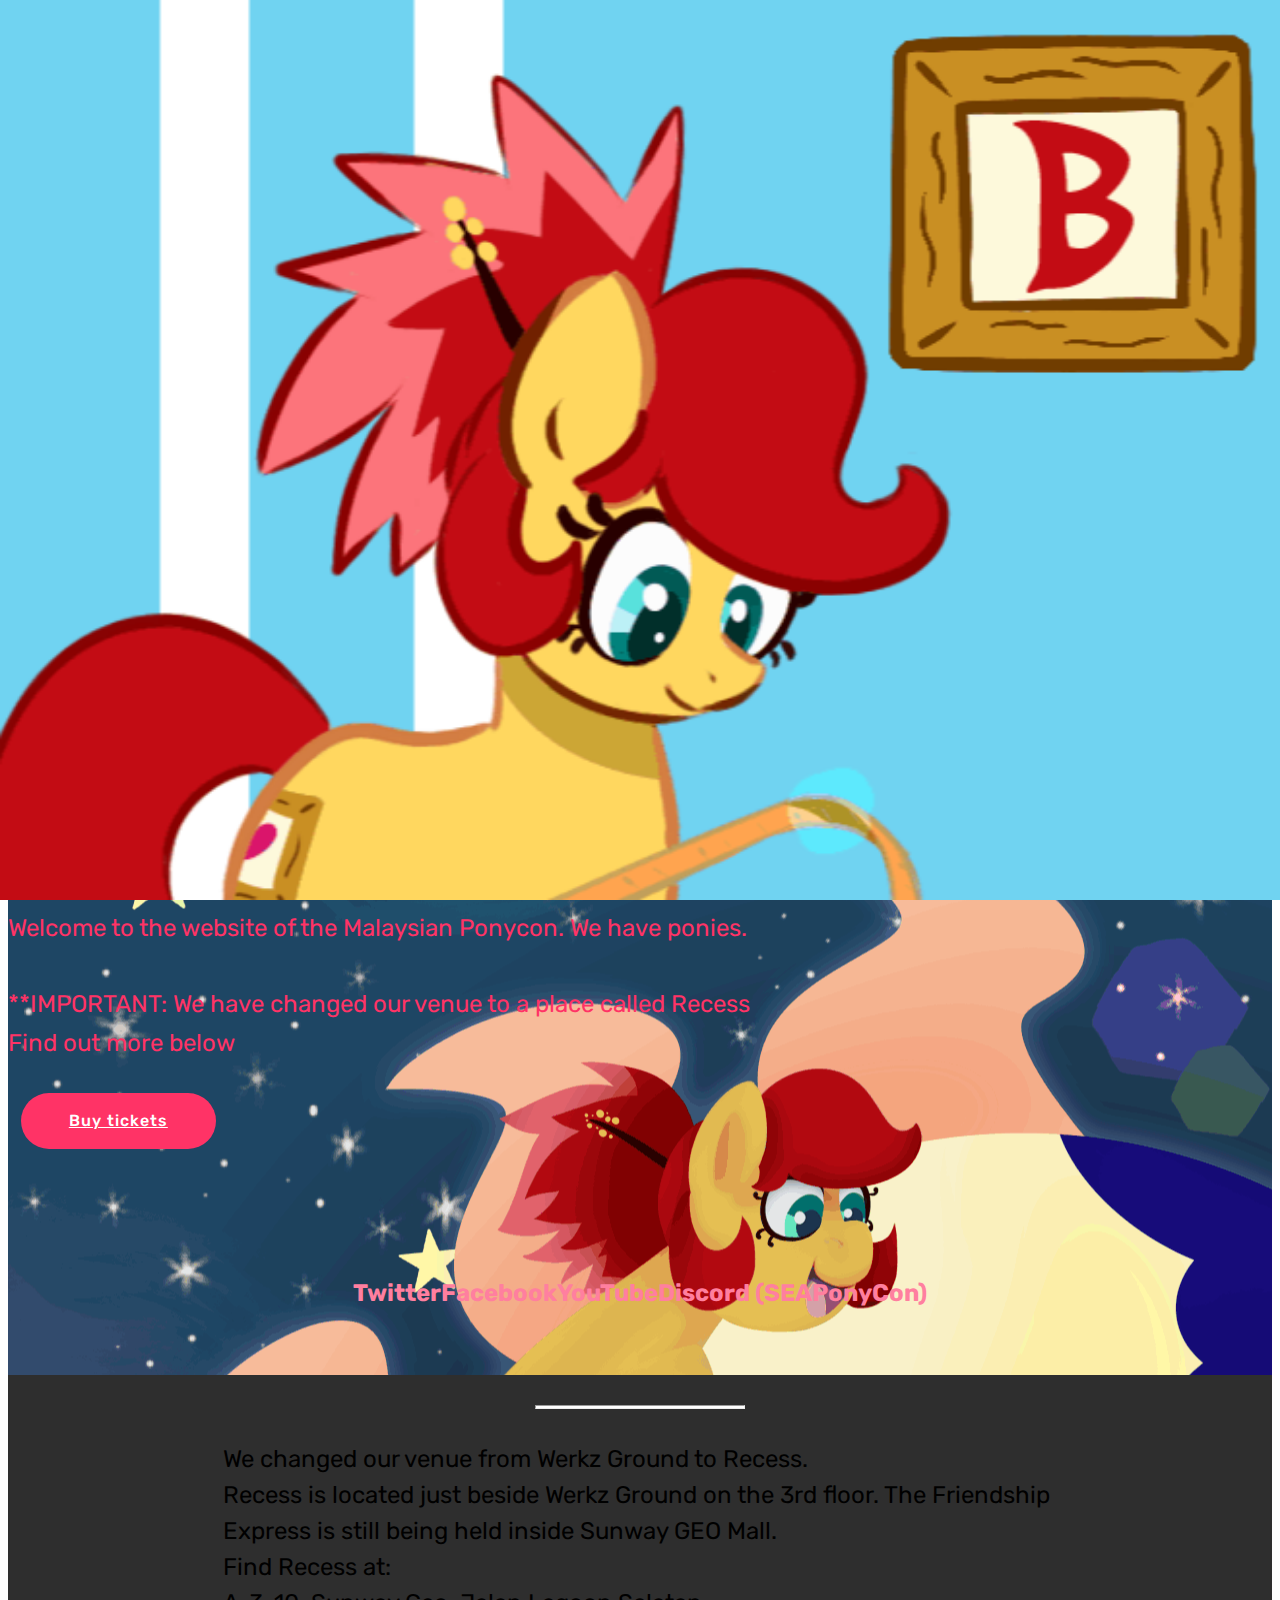
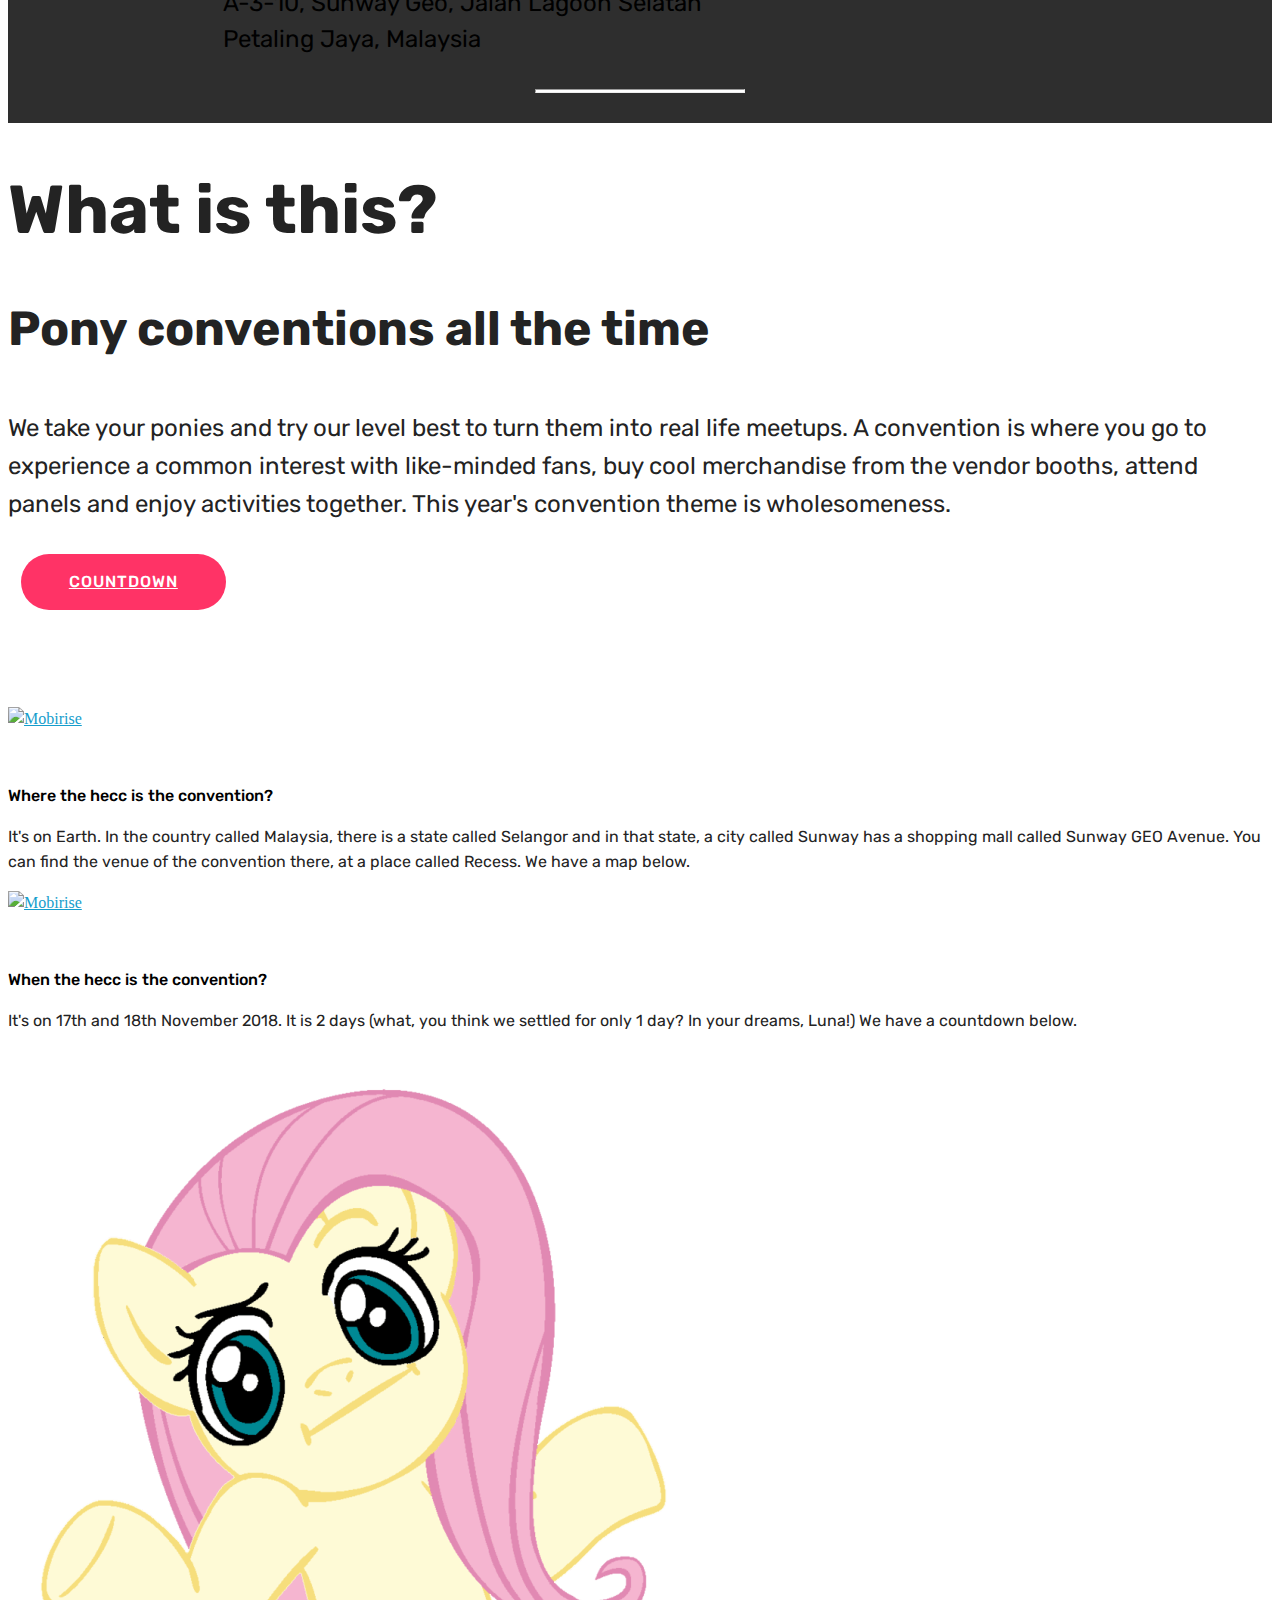
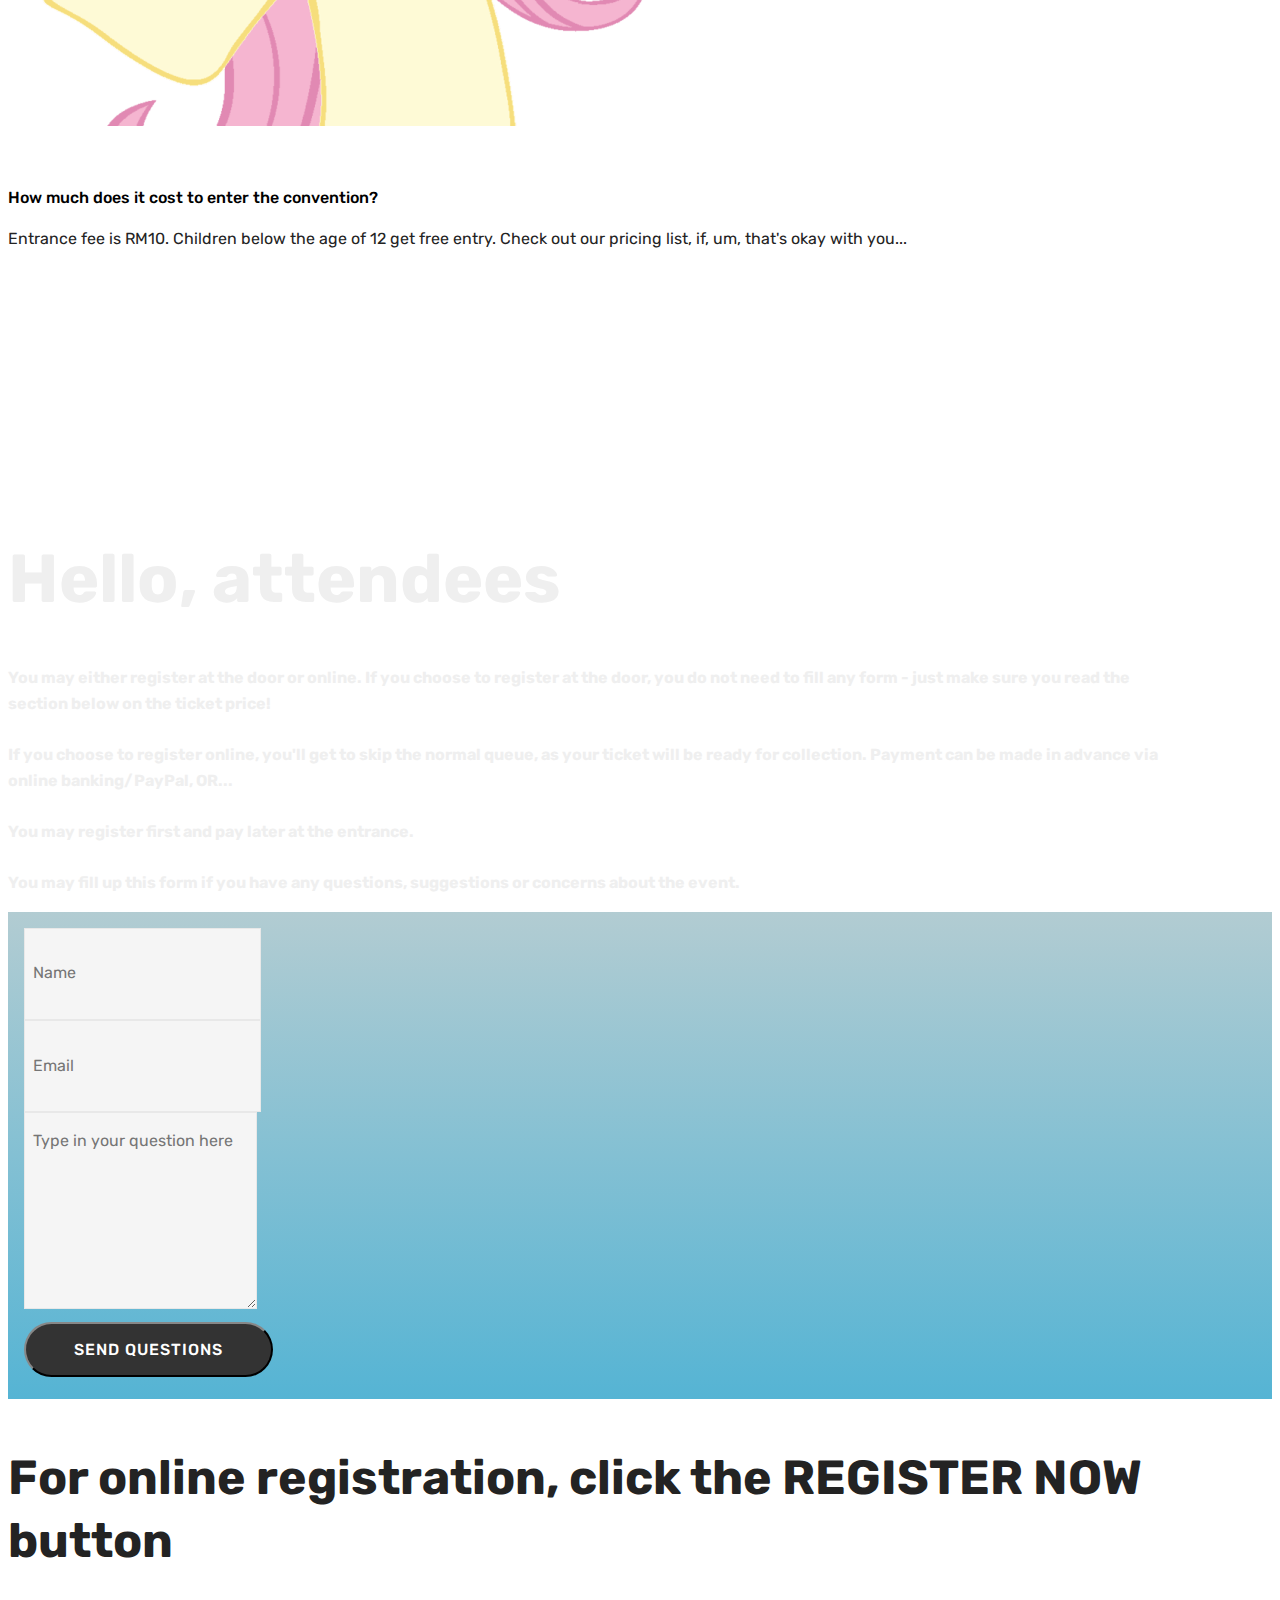
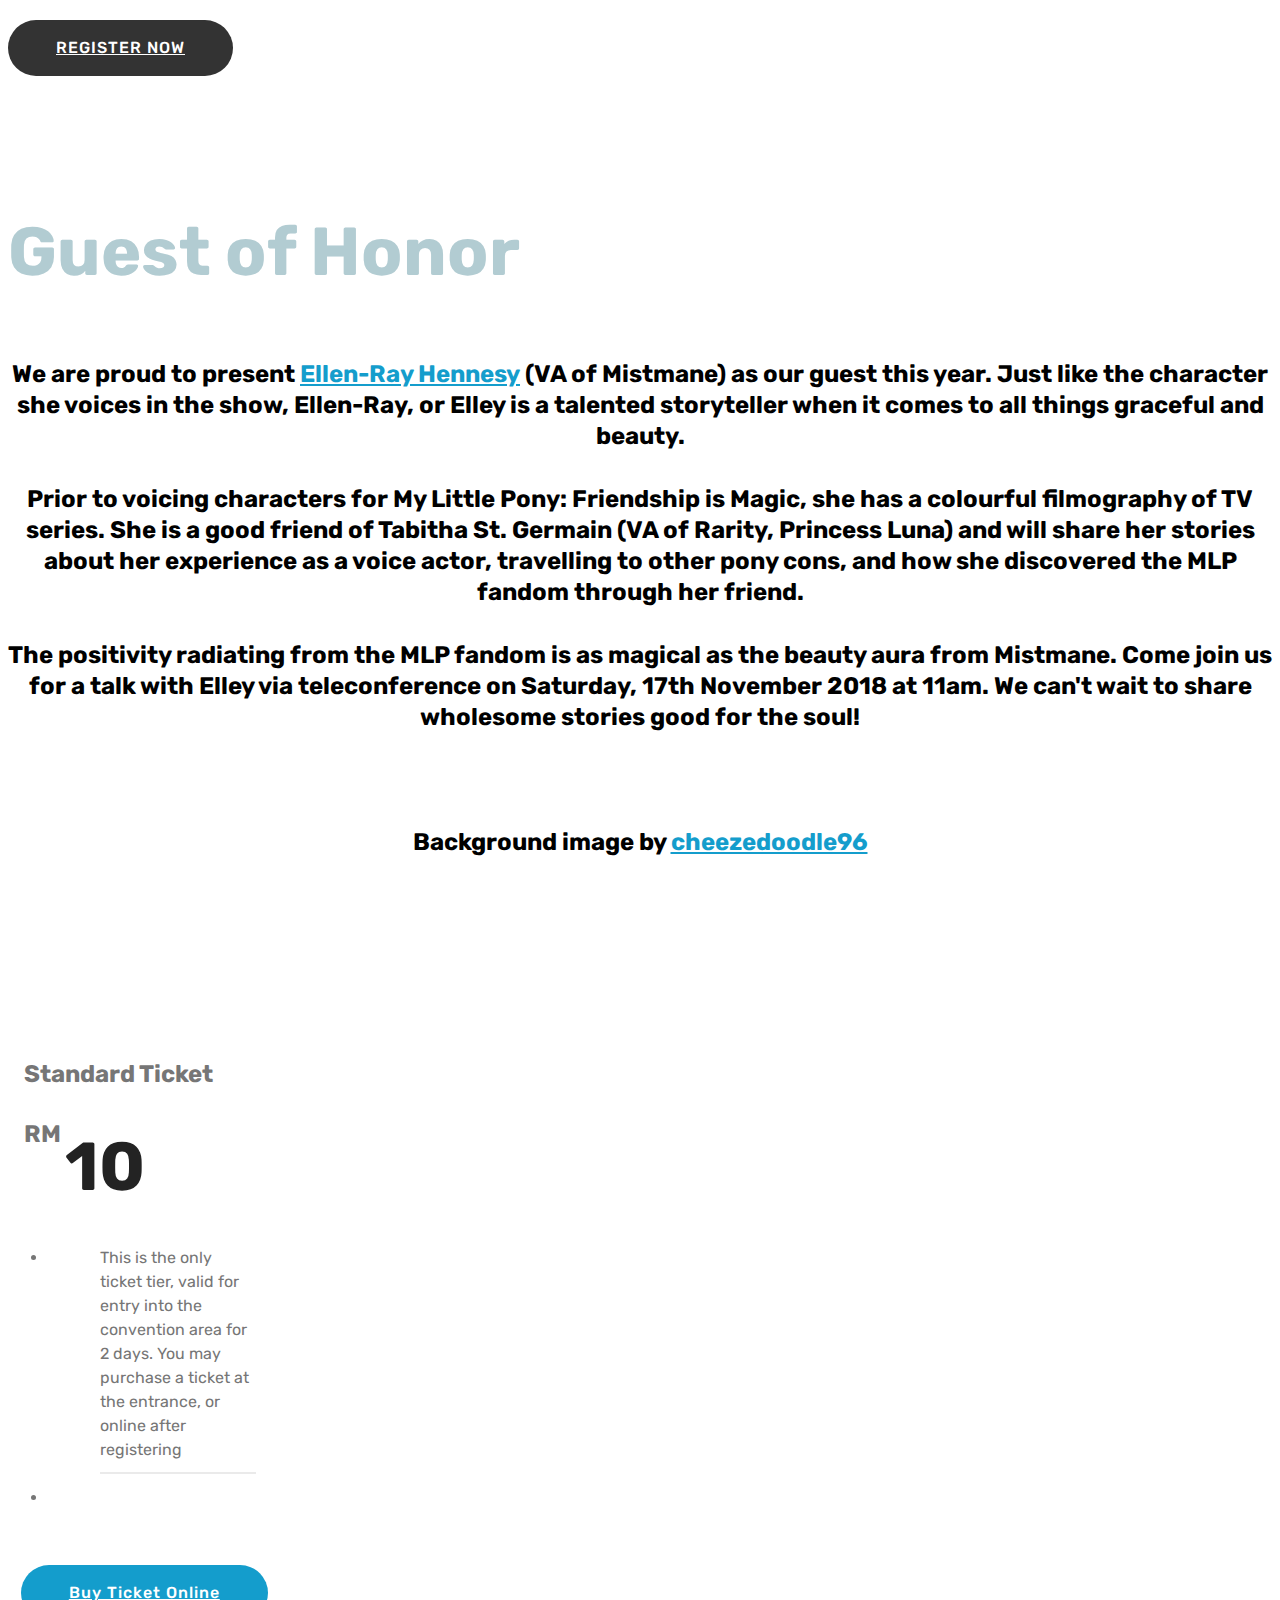
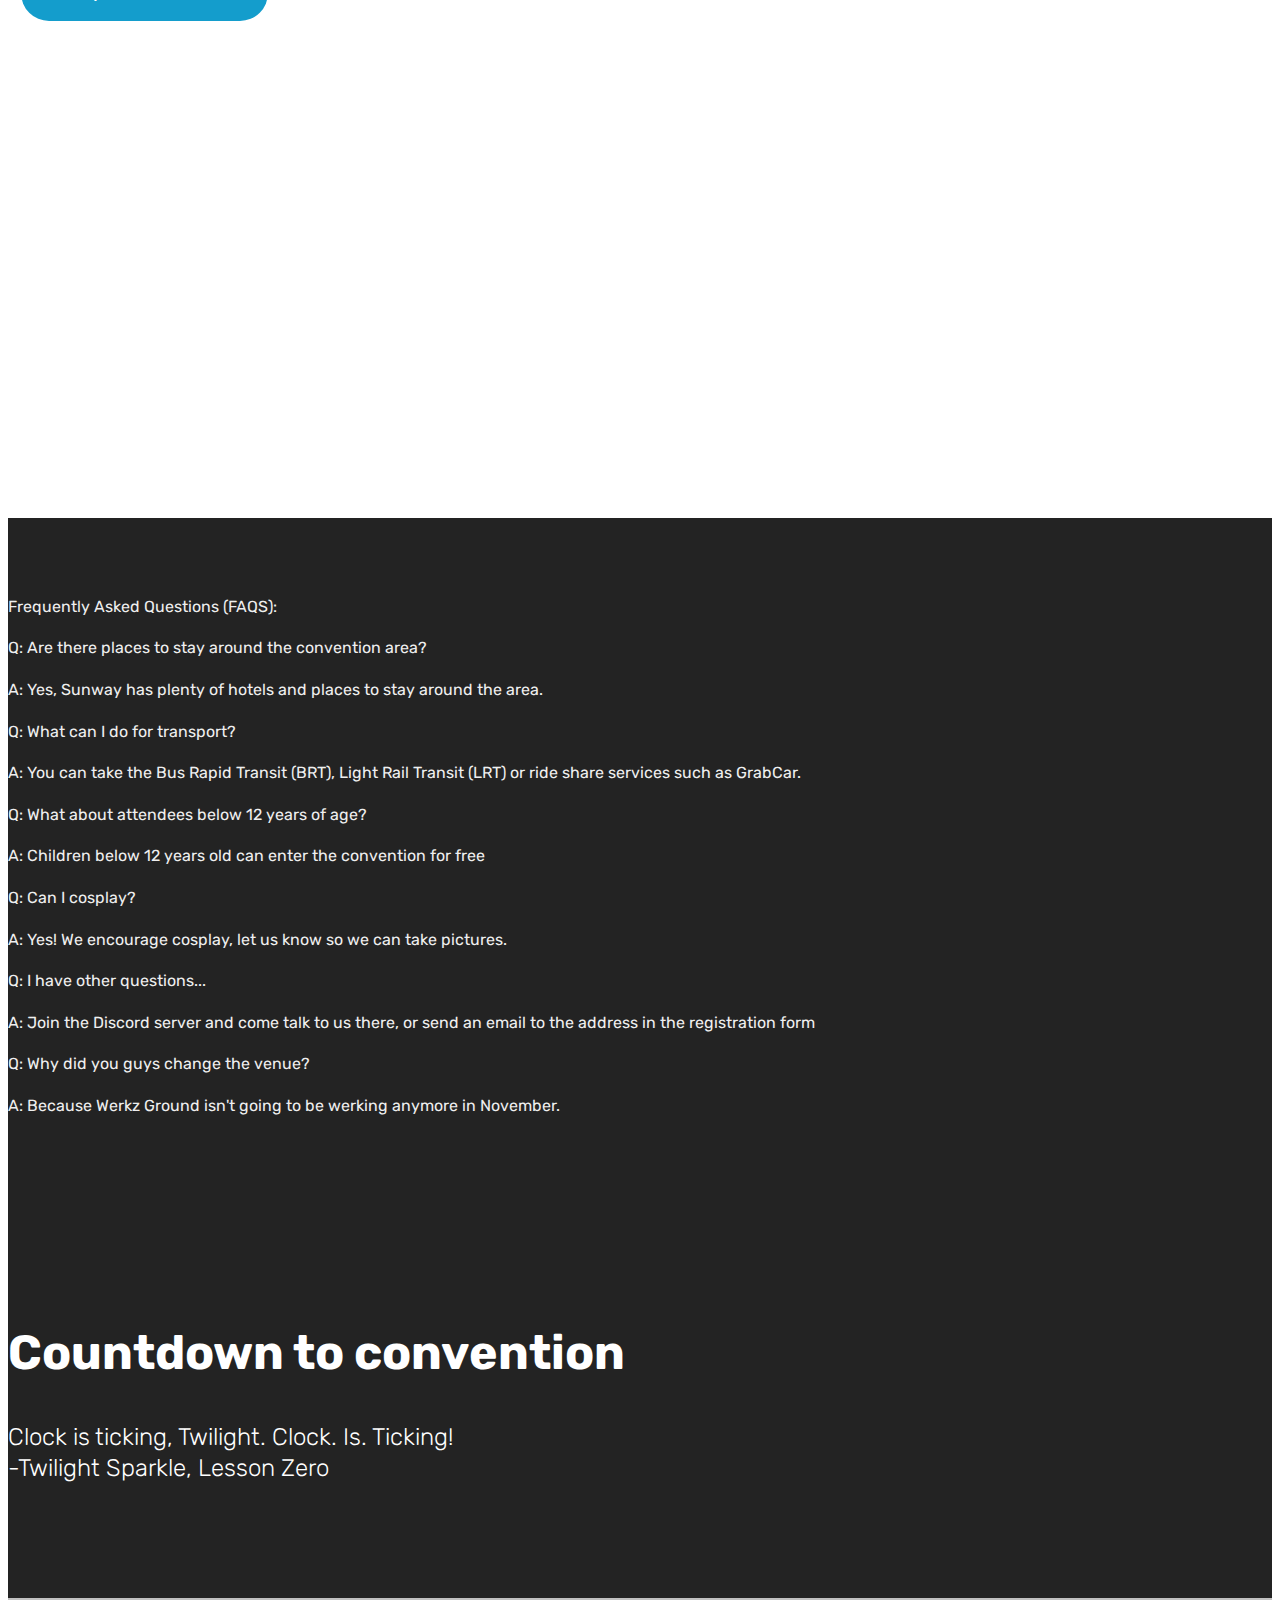
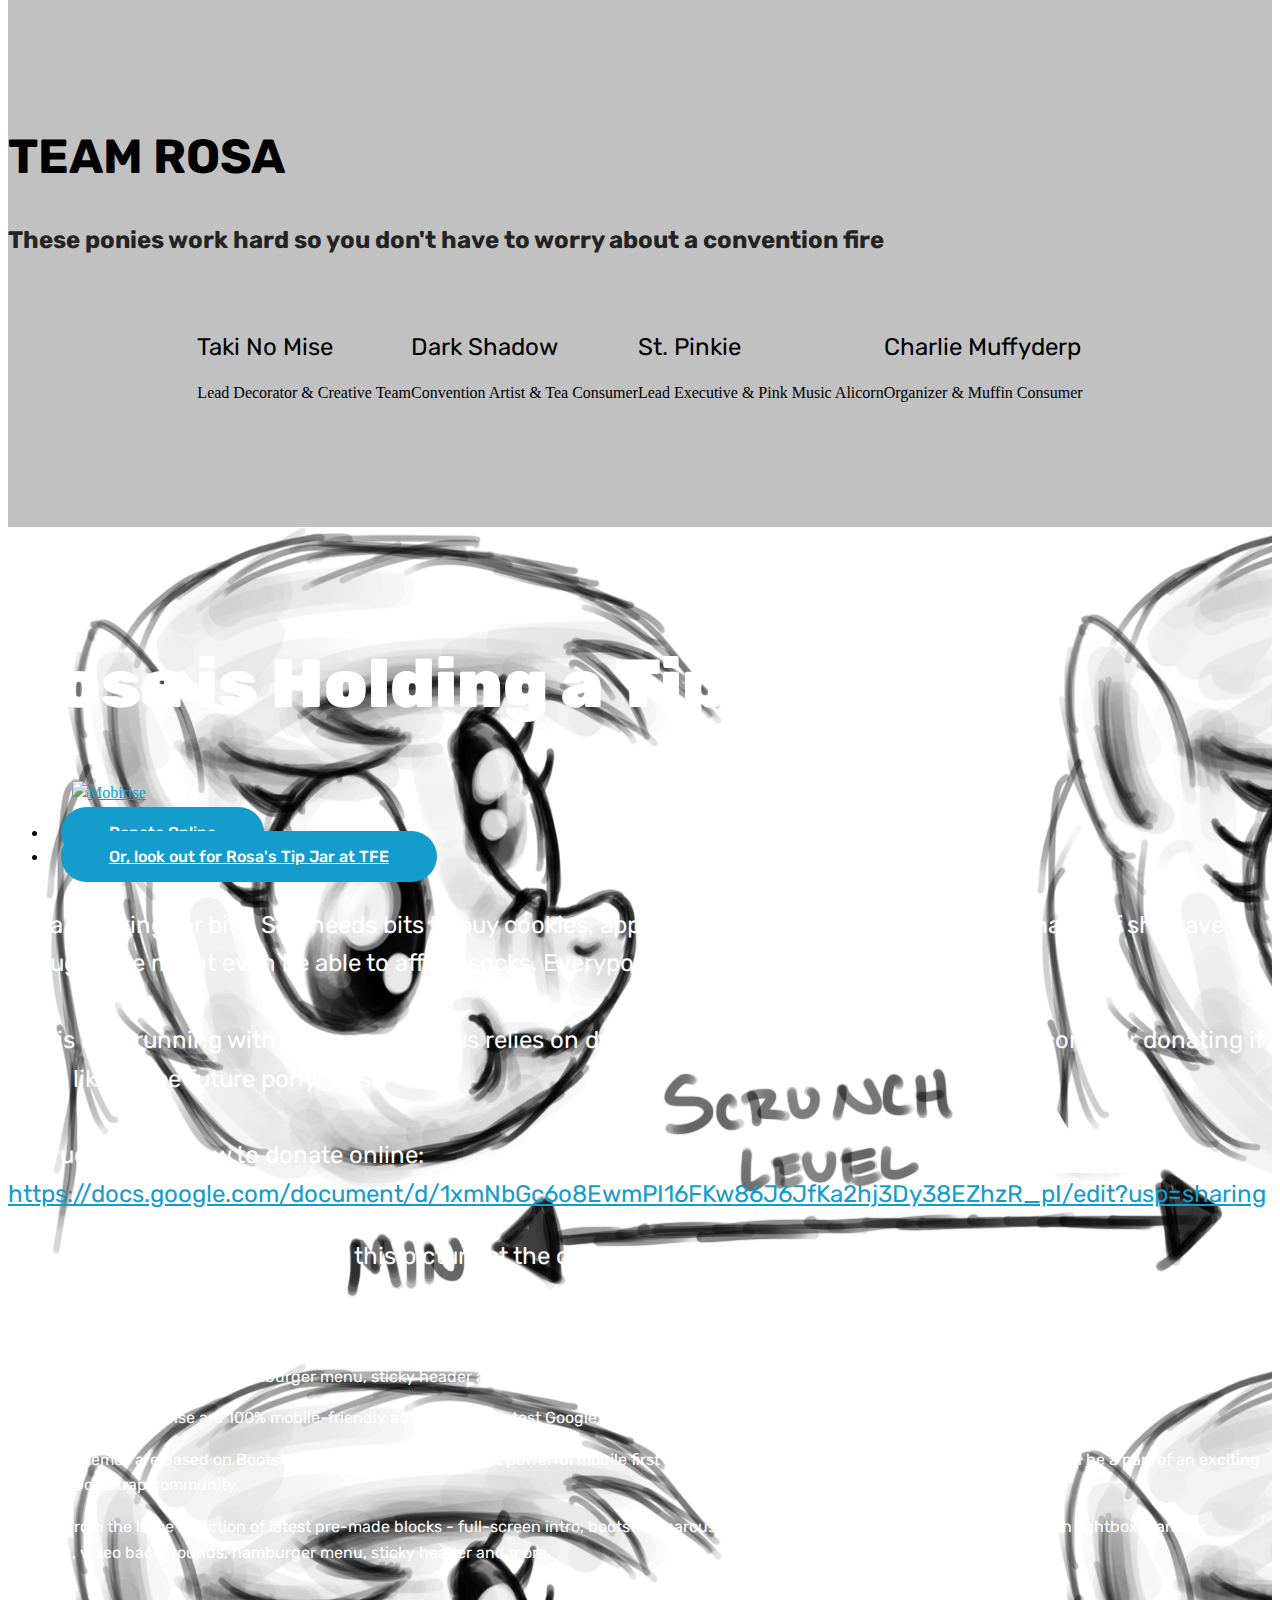
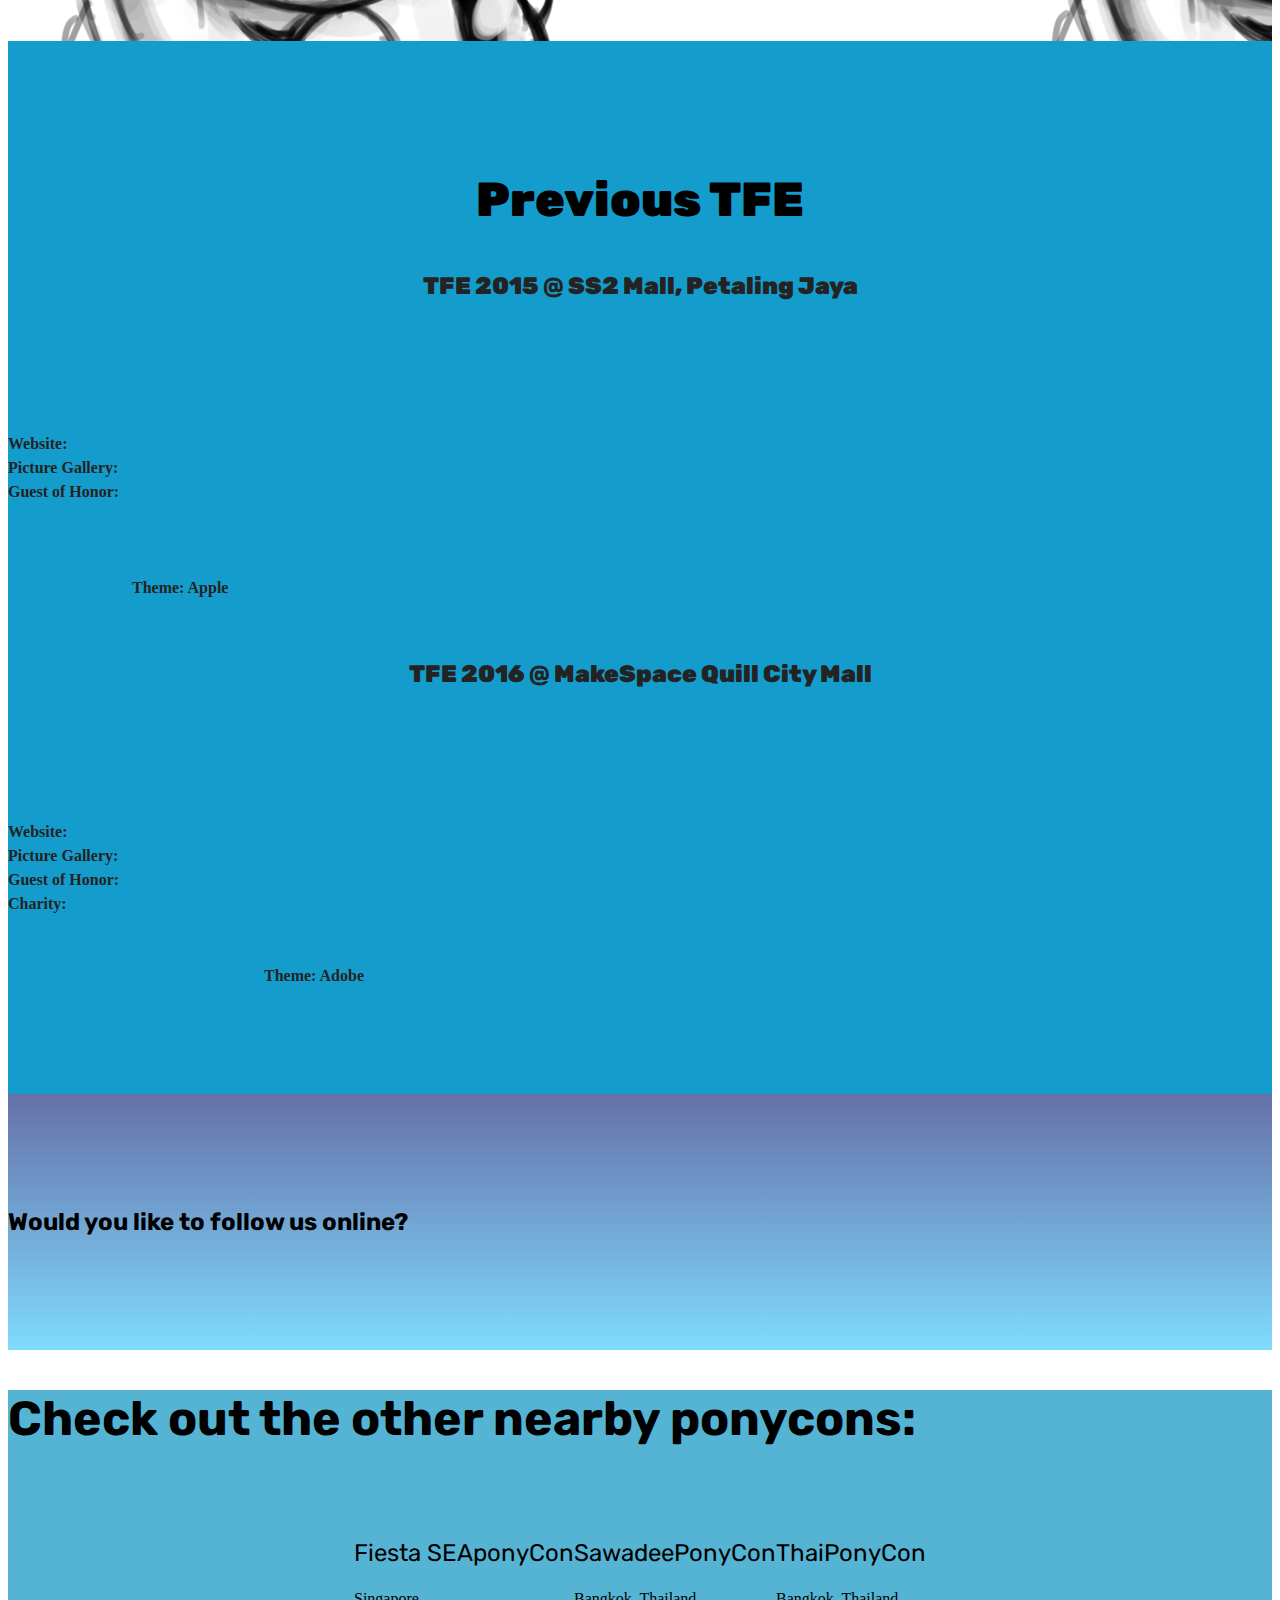
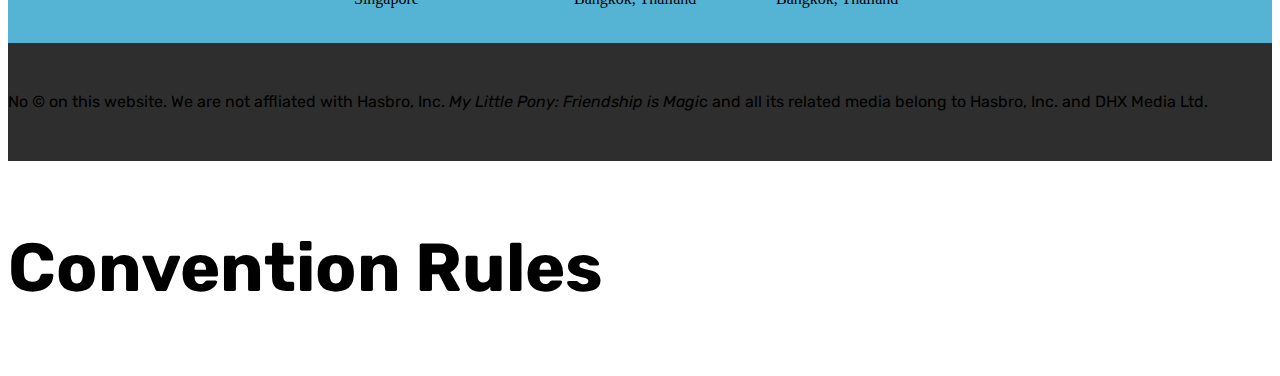
==== index.html @ ce0533fa "create github pages" ====
<!DOCTYPE html>
<html >
<head>
  <!-- Site made with Mobirise Website Builder v4.8.1, https://mobirise.com -->
  <meta charset="UTF-8">
  <meta http-equiv="X-UA-Compatible" content="IE=edge">
  <meta name="generator" content="Mobirise v4.8.1, mobirise.com">
  <meta name="viewport" content="width=device-width, initial-scale=1, minimum-scale=1">
  <link rel="shortcut icon" href="assets/images/hanging-by-chirpy-chi-d91ok6w-by-chirpy-chi-dcjwr8p-82x136.png" type="image/x-icon">
  <meta name="description" content="Website for TFE">
  <title>TFE 2018</title>
  <link rel="stylesheet" href="assets/web/assets/mobirise-icons-bold/mobirise-icons-bold.css">
  <link rel="stylesheet" href="assets/web/assets/mobirise-icons/mobirise-icons.css">
  <link rel="stylesheet" href="assets/tether/tether.min.css">
  <link rel="stylesheet" href="assets/bootstrap/css/bootstrap.min.css">
  <link rel="stylesheet" href="assets/bootstrap/css/bootstrap-grid.min.css">
  <link rel="stylesheet" href="assets/bootstrap/css/bootstrap-reboot.min.css">
  <link rel="stylesheet" href="assets/dropdown/css/style.css">
  <link rel="stylesheet" href="assets/socicon/css/styles.css">
  <link rel="stylesheet" href="assets/theme/css/style.css">
  <link rel="stylesheet" href="assets/mobirise/css/mbr-additional.css" type="text/css">
  
  
  
</head>
<body>
  <section class="menu cid-qTkzRZLJNu" once="menu" id="menu1-0">

    

    <nav class="navbar navbar-expand beta-menu navbar-dropdown align-items-center navbar-fixed-top navbar-toggleable-sm bg-color transparent">
        <button class="navbar-toggler navbar-toggler-right" type="button" data-toggle="collapse" data-target="#navbarSupportedContent" aria-controls="navbarSupportedContent" aria-expanded="false" aria-label="Toggle navigation">
            <div class="hamburger">
                <span></span>
                <span></span>
                <span></span>
                <span></span>
            </div>
        </button>
        <div class="menu-logo">
            <div class="navbar-brand">
                <span class="navbar-logo">
                    <a href="https://tfe-rosa.tumblr.com/">
                         <img src="assets/images/hanging-by-chirpy-chi-d91ok6w-by-chirpy-chi-dcjwr8p-82x136.png" alt="Mobirise" title="" style="height: 3.8rem;">
                    </a>
                </span>
                <span class="navbar-caption-wrap"><a class="navbar-caption text-white display-5" href="#top">ROSA BLOSSOMHEART<br></a></span>
            </div>
        </div>
        <div class="collapse navbar-collapse" id="navbarSupportedContent">
            <ul class="navbar-nav nav-dropdown" data-app-modern-menu="true"><li class="nav-item">
                    <a class="nav-link link text-white display-4" href="#bottom">
                        </a>
                </li>
                <li class="nav-item">
                    <a class="nav-link link text-white display-4" href="index.html#features16-h">&nbsp;</a>
                </li><li class="nav-item"><a class="nav-link link text-white display-4" href="index.html#header12-7">Home</a></li><li class="nav-item"><a class="nav-link link text-white display-4" href="index.html#features16-h">About</a></li><li class="nav-item"><a class="nav-link link text-white display-4" href="vendors.html">Vendors</a></li><li class="nav-item"><a class="nav-link link text-white display-4" href="panelists.html">Panelists</a></li><li class="nav-item"><a class="nav-link link text-white display-4" href="volunteers.html">Volunteers</a></li><li class="nav-item"><a class="nav-link link text-white display-4" href="schedule.html">Schedule<br></a></li><li class="nav-item"><a class="nav-link link text-white display-4" href="index.html#tabs4-x">Donate<br></a></li><li class="nav-item"><a class="nav-link link text-white display-4" href="charity.html">Charity<br></a></li><li class="nav-item"><a class="nav-link link text-white display-4" href="rules.html">Rules<br></a></li><li class="nav-item"><a class="nav-link link text-white display-4" href="index.html#features16-h">
                        </a></li></ul>
            <div class="navbar-buttons mbr-section-btn"><a class="btn btn-sm btn-primary display-4" href="https://www.youtube.com/watch?v=lQKaAlMNvm8" target="_blank">Keep calm and scroll down. Also, keep smiling!<br></a></div>
        </div>
    </nav>
</section>

<section class="engine"><a href="https://mobiri.se/f">easy web creator</a></section><section class="header12 cid-r0HCMBiPaA mbr-fullscreen mbr-parallax-background" id="header12-7">

    

    <div class="mbr-overlay" style="opacity: 0; background-color: rgb(118, 118, 118);">
    </div>

    <div class="container  ">
            <div class="media-container">
                <div class="col-md-12 align-center">
                    <h1 class="mbr-section-title pb-3 mbr-white mbr-bold mbr-fonts-style display-1">The Friendship Express</h1>
                    <p class="mbr-text pb-3 mbr-white mbr-fonts-style display-5">17th - 18th November 2018<br>Welcome to the website of the Malaysian Ponycon. We have ponies.<br><br>**IMPORTANT: We have changed our venue to a place called Recess<br>Find out more below
                    </p>
                    <div class="mbr-section-btn align-center py-2"><a class="btn btn-md btn-secondary display-4" href="index.html#pricing-tables1-r">Buy tickets</a></div>

                    <div class="icons-media-container mbr-white">
                        <div class="card col-12 col-md-6 col-lg-3">
                            <div class="icon-block">
                            <a href="https://twitter.com/frndshpxprs?lang=en" target="_blank">
                                <span class="mbr-iconfont socicon-twitter socicon" style="color: rgb(20, 157, 204);"></span>
                            </a>
                            </div>
                            <h5 class="mbr-fonts-style display-5">
                                Twitter</h5>
                        </div>

                        <div class="card col-12 col-md-6 col-lg-3">
                            <div class="icon-block">
                                <a href="https://www.facebook.com/marelaysia" target="_blank">
                                    <span class="mbr-iconfont socicon-facebook socicon" style="color: rgb(20, 157, 204);"></span>
                                </a>
                            </div>
                            <h5 class="mbr-fonts-style display-5">
                                Facebook</h5>
                        </div>

                        <div class="card col-12 col-md-6 col-lg-3">
                            <div class="icon-block">
                                <a href="https://www.youtube.com/channel/UCQcQH-wuWEcTNPuQ2S-qprw" target="_blank">
                                    <span class="mbr-iconfont socicon-youtube socicon" style="color: rgb(20, 157, 204);"></span>
                                </a>
                            </div>
                            <h5 class="mbr-fonts-style display-5">
                                YouTube</h5>
                        </div>

                        <div class="card col-12 col-md-6 col-lg-3">
                            <div class="icon-block">
                                <a href="https://discordapp.com/invite/0R8vzWSjOknvKvOP" target="_blank">
                                    <span class="mbr-iconfont socicon-discord socicon" style="color: rgb(20, 157, 204);"></span>
                                </a>
                            </div>
                            <h5 class="mbr-fonts-style display-5">
                                Discord (SEAPonyCon)</h5>
                        </div>
                    </div>
                </div>
            </div>
    </div>

    <div class="mbr-arrow hidden-sm-down" aria-hidden="true">
        <a href="#next">
            <i class="mbri-down mbr-iconfont"></i>
        </a>
    </div>
</section>

<section class="mbr-section article content10 cid-r6Ee0yBwJt" id="content10-2p">
    
     

    <div class="container">
        <div class="inner-container" style="width: 66%;">
            <hr class="line" style="width: 25%;">
            <div class="section-text align-center mbr-white mbr-fonts-style display-5">
                    We changed our venue from Werkz Ground to Recess.<br>Recess is located just beside Werkz Ground on the 3rd floor. The Friendship Express is still being held inside Sunway GEO Mall.<br>Find Recess at:<br>A-3-10, Sunway Geo, Jalan Lagoon Selatan
<div>Petaling Jaya, Malaysia</div></div>
            <hr class="line" style="width: 25%;">
        </div>
    </div>
</section>

<section class="cid-qTkA127IK8 mbr-fullscreen mbr-parallax-background" id="header2-1">

    

    <div class="mbr-overlay" style="opacity: 0.3; background-color: rgb(120, 115, 36);"></div>

    <div class="container align-center">
        <div class="row justify-content-md-center">
            <div class="mbr-white col-md-10">
                <h1 class="mbr-section-title mbr-bold pb-3 mbr-fonts-style display-1">
                    What is this?</h1>
                <h3 class="mbr-section-subtitle align-center mbr-light pb-3 mbr-fonts-style display-2">
                    Pony conventions all the time<br></h3>
                <p class="mbr-text pb-3 mbr-fonts-style display-5">We take your ponies and try our level best to turn them into real life meetups. A convention is where you go to experience a common interest with like-minded fans, buy cool merchandise from the vendor booths, attend panels and enjoy activities together. This year's convention theme is wholesomeness.</p>
                <div class="mbr-section-btn"><a class="btn btn-md btn-secondary display-4" href="index.html#countdown1-a">COUNTDOWN</a>
                    <a class="btn btn-md btn-white-outline display-4" href="https://www.merriam-webster.com/dictionary/wholesome" target="_blank">What is wholesomeness?</a></div>
            </div>
        </div>
    </div>
    <div class="mbr-arrow hidden-sm-down" aria-hidden="true">
        <a href="#next">
            <i class="mbri-down mbr-iconfont"></i>
        </a>
    </div>
</section>

<section class="features2 cid-r0HRhlN1kD mbr-parallax-background" id="features2-j">

    

    <div class="mbr-overlay" style="opacity: 0.1; background-color: rgb(7, 59, 76);">
    </div>
    
    <div class="container">
        <div class="media-container-row">
            <div class="card p-3 col-12 col-md-6 col-lg-4">
                <div class="card-wrapper">
                    <div class="card-img">
                        <a href="https://www.deviantart.com/nano23823/art/Octavia-pony-shrug-618160241"><img src="assets/images/octavia-pony-shrug-by-nano23823-da81bht-676x676.png" alt="Mobirise" title=""></a>
                    </div>
                    <div class="card-box">
                        <h4 class="card-title pb-3 mbr-fonts-style display-7">
                            Where the hecc is the convention?</h4>
                        <p class="mbr-text mbr-fonts-style display-7">It's on Earth. In the country called Malaysia, there is a state called Selangor and in that state, a city called Sunway has a shopping mall called Sunway GEO Avenue. You can find the venue of the convention there, at a place called Recess. We have a map below.</p>
                    </div>
                </div>
            </div>

            <div class="card p-3 col-12 col-md-6 col-lg-4">
                <div class="card-wrapper">
                    <div class="card-img">
                        <a href="https://www.deviantart.com/moongazeponies/art/Shrugpony-Luna-203026186"><img src="assets/images/luna-320x320.png" alt="Mobirise" title=""></a>
                    </div>
                    <div class="card-box ">
                        <h4 class="card-title pb-3 mbr-fonts-style display-7">
                            When the hecc is the convention?</h4>
                        <p class="mbr-text mbr-fonts-style display-7">It's on 17th and 18th November 2018. It is 2 days (what, you think we settled for only 1 day? In your dreams, Luna!) We have a countdown below.</p>
                    </div>
                </div>
            </div>

            <div class="card p-3 col-12 col-md-6 col-lg-4">
                <div class="card-wrapper">
                    <div class="card-img">
                        <a href="https://www.deviantart.com/moongazeponies/art/Shrugpony-Fluttershy-203026126"><img src="assets/images/shrugpony-fluttershy-by-moongazeponies-d3cvjym-676x676.png" alt="Mobirise" title=""></a>
                    </div>
                    <div class="card-box">
                        <h4 class="card-title pb-3 mbr-fonts-style display-7">
                            How much does it cost to enter the convention?</h4>
                        <p class="mbr-text mbr-fonts-style display-7">Entrance fee is RM10. Children below the age of 12 get free entry. Check out our pricing list, if, um, that's okay with you...</p>
                    </div>
                </div>
            </div>

            
        </div>
    </div>
</section>

<section class="cid-r2pcHWkAT4 mbr-parallax-background" id="header15-q">

    

    <div class="mbr-overlay" style="opacity: 0.5; background-color: rgb(7, 59, 76);"></div>

    <div class="container align-right">
<div class="row">
    <div class="mbr-white col-lg-8 col-md-7 content-container">
        <h1 class="mbr-section-title mbr-bold pb-3 mbr-fonts-style display-1">
            Hello, attendees</h1>
        <p class="mbr-text pb-3 mbr-fonts-style display-7"><strong>You may either register at the door or online. If you choose to register at the door, you do not need to fill any form - just make sure you read the section below on the ticket price!<br><br>If you choose to register online, you'll get to skip the normal queue, as your ticket will be ready for collection. Payment can be made in advance via online banking/PayPal, OR...<br><br>You may register first and pay later at the entrance.<br><br>You may fill up this form if you have any questions, suggestions or concerns about the event.</strong></p>
    </div>
    <div class="col-lg-4 col-md-5">
    <div class="form-container">
        <div class="media-container-column" data-form-type="formoid">
            <div data-form-alert="" hidden="" class="align-center">Thank you for your message!</div>
            <form class="mbr-form" action="https://mobirise.com/" method="post" data-form-title="Mobirise Form"><input type="hidden" name="email" data-form-email="true" value="RfsDVA2W1R0XlJnCEZTj7y1d0dE+K3XTpcB+EO/RHSYOCOYppM9carTzcgyfA8HdTg80f3me8/382QwZ5mCODkST38s8M5AoKm49CuGJ/b29DXJWPMsf7NYgsmn1kqDt" data-form-field="Email">
                <div data-for="name">
                    <div class="form-group">
                        <input type="text" class="form-control px-3" name="name" data-form-field="Name" placeholder="Name" required="" id="name-header15-q">
                    </div>
                </div>
                <div data-for="email">
                    <div class="form-group">
                        <input type="email" class="form-control px-3" name="email" data-form-field="Email" placeholder="Email" required="" id="email-header15-q">
                    </div>
                </div>
                
                <div class="form-group" data-for="message">
                    <textarea type="text" class="form-control px-3" name="message" rows="7" placeholder="Type in your question here" data-form-field="Message" id="message-header15-q"></textarea>
                </div>
                <span class="input-group-btn"><button href="" type="submit" class="btn btn-form btn-black display-4">SEND QUESTIONS</button></span>
            </form>
        </div>
    </div>
    </div>
</div>
    </div>
    <div class="mbr-arrow hidden-sm-down" aria-hidden="true">
        <a href="#next">
            <i class="mbri-down mbr-iconfont"></i>
        </a>
    </div>
</section>

<section class="mbr-section info1 cid-r2pu1PZHJ6" id="info1-t">

    

    <div class="mbr-overlay" style="opacity: 0.7; background-color: rgb(204, 204, 204);">
    </div>
    <div class="container">
        <div class="row justify-content-center content-row">
            <div class="media-container-column title col-12 col-lg-7 col-md-6">
                <h3 class="mbr-section-subtitle align-left mbr-light pb-3 mbr-fonts-style display-2">For online registration, click the REGISTER NOW button</h3>
                
            </div>
            <div class="media-container-column col-12 col-lg-3 col-md-4">
                <div class="mbr-section-btn align-right py-4"><a class="btn btn-black display-4" href="https://goo.gl/forms/hpx7zKa4Ncn18o2s1" target="_blank">REGISTER NOW</a></div>
            </div>
        </div>
    </div>
</section>

<section class="mbr-section content5 cid-r5kro6Wofj mbr-parallax-background" id="content5-y">

    

    <div class="mbr-overlay" style="opacity: 0.7; background-color: rgb(35, 35, 35);">
    </div>

    <div class="container">
        <div class="media-container-row">
            <div class="title col-12 col-md-8">
                <h2 class="align-center mbr-bold mbr-white pb-3 mbr-fonts-style display-1">Guest of Honor</h2>
                <h3 class="mbr-section-subtitle align-center mbr-light mbr-white pb-3 mbr-fonts-style display-5">We are proud to present <a href="https://www.imdb.com/name/nm0377286/" target="_blank">Ellen-Ray Hennesy</a>&nbsp;(VA of Mistmane) as our guest this year. Just like the character she voices in the show, Ellen-Ray, or Elley is a talented storyteller when it comes to all things graceful and beauty.<br><br>Prior to voicing characters for My Little Pony: Friendship is Magic, she has a colourful filmography of TV series. She is a good friend of Tabitha St. Germain (VA of Rarity, Princess Luna) and will share her stories about her experience as a voice actor, travelling to other pony cons, and how she discovered the MLP fandom through her friend.<br><br>The positivity radiating from the MLP fandom is as magical as the beauty aura from Mistmane. Come join us for a talk with Elley via teleconference on Saturday, 17th November 2018 at 11am. We can't wait to share wholesome stories good for the soul!<br><br><br><br>Background image by <a href="https://www.deviantart.com/cheezedoodle96/art/Campfire-Tales-Mistmane-702795941" target="_blank">cheezedoodle96</a></h3>
                
                
            </div>
        </div>
    </div>
</section>

<section class="cid-r2pejjfKeL mbr-parallax-background" id="pricing-tables1-r">

    

    
    <div class="container">
        <div class="media-container-row">

            <div class="plan col-12 mx-2 my-2 justify-content-center">
                <div class="plan-header text-center pt-5">
                    <h3 class="plan-title mbr-fonts-style display-5">
                        Standard Ticket</h3>
                    <div class="plan-price">
                        <span class="price-value mbr-fonts-style display-5">
                            RM</span>
                        <span class="price-figure mbr-fonts-style display-1">
                              10</span>
                        <small class="price-term mbr-fonts-style display-7"></small>
                    </div>
                </div>
                <div class="plan-body pb-5">
                    <div class="plan-list align-center">
                        <ul class="list-group list-group-flush mbr-fonts-style display-7">
                            <li class="list-group-item">
                                This is the only ticket tier, valid for entry into the convention area for 2 days. You may purchase a ticket at the entrance, or online after registering</li>
                            <li class="list-group-item"><br></li>
                        </ul>
                    </div>
                    <div class="mbr-section-btn text-center pt-4"><a href="https://docs.google.com/document/d/1EUefoSBHwMMgo6iql_S4fHHREFxOUnwHkqgiFmmta4c/edit?usp=sharing" class="btn btn-primary display-4" target="_blank">Buy Ticket Online</a></div>
                </div>
            </div>

            

            

            
        </div>
    </div>
</section>

<section class="map1 cid-r0HFZlUMCf" id="map1-9">

     

    <div class="google-map"><iframe frameborder="0" style="border:0" src="https://www.google.com/maps/embed/v1/place?key=AIzaSyA0Dx_boXQiwvdz8sJHoYeZNVTdoWONYkU&amp;q=place_id:ChIJP710SptMzDERd1V_PSNr548" allowfullscreen=""></iframe></div>
</section>

<section class="mbr-section article content11 cid-r2tQq5foav" id="content11-u">
     

    <div class="container">
        <div class="media-container-row">
            <div class="mbr-text counter-container col-12 col-md-8 mbr-fonts-style display-7"><p>Frequently Asked Questions (FAQS):</p><p>Q: Are there places to stay around the convention area?</p><p>A: Yes, Sunway has plenty of hotels and places to stay around the area.</p><p>Q: What can I do for transport?</p><p>A: You can take the Bus Rapid Transit (BRT), Light Rail Transit (LRT) or ride share services such as GrabCar.</p><p>Q: What about attendees below 12 years of age?</p><p>A: Children below 12 years old can enter the convention for free</p><p>Q: Can I cosplay?</p><p>A: Yes! We encourage cosplay, let us know so we can take pictures.</p><p>Q: I have other questions...</p><p>A: Join the Discord server and come talk to us there, or send an email to the address in the registration form</p><p>Q: Why did you guys change the venue?</p><p>A: Because Werkz Ground isn't going to be werking anymore in November.</p></div>
        </div>
    </div>
</section>

<section class="countdown1 cid-r0HGoOXUf6" id="countdown1-a">
    
    
    
    <div class="container ">
        <h2 class="mbr-section-title pb-3 align-center mbr-fonts-style display-2">
            Countdown to convention</h2>
        <h3 class="mbr-section-subtitle align-center mbr-fonts-style display-5">Clock is ticking, Twilight. Clock. Is. Ticking!<br>-Twilight Sparkle, Lesson Zero</h3>
        
    </div>
    <div class="container countdown-cont align-center">
        <div class="daysCountdown" title="Days"></div>
        <div class="hoursCountdown" title="Hours"></div> 
        <div class="minutesCountdown" title="Minutes"></div> 
        <div class="secondsCountdown" title="Seconds"></div>
        <div class="countdown pt-5 mt-2" data-due-date="2018/11/17"> 
        </div>
    </div>
</section>

<section class="features16 cid-r0HO1RHSJe" id="features16-h">
    
    
    
    <div class="container align-center">
        <h2 class="pb-3 mbr-fonts-style mbr-section-title display-2">
            TEAM ROSA</h2>
        <h3 class="pb-5 mbr-section-subtitle mbr-fonts-style mbr-light display-5">
            These ponies work hard so you don't have to worry about a convention fire</h3>
        <div class="row media-row">
            
        <div class="team-item col-lg-3 col-md-6">
                <div class="item-image">
                    <img src="assets/images/taki-portrait-510x510.png" alt="" title="">
                </div>
                <div class="item-caption py-3">
                    <div class="item-name px-2">
                        <p class="mbr-fonts-style display-5">
                           Taki No Mise</p>
                    </div>
                    <div class="item-role px-2">
                        <p>Lead Decorator &amp; Creative Team</p>
                    </div>
                    <div class="item-social pt-2">
                        <a href="https://www.facebook.com/takinomise/" target="_blank">
                            <span class="p-1 mbr-iconfont mbr-iconfont-social socicon-facebook socicon" style="font-size: 42px;"></span>
                        </a>
                        <a href="https://www.facebook.com/pages/Mobirise/1616226671953247" target="_blank">
                            
                        </a>
                        <a href="https://plus.google.com/u/0/+Mobirise" target="_blank">
                            
                        </a>
                        <a href="https://www.linkedin.com/in/mobirise" target="_blank">
                            
                        </a>
                        <a href="https://www.instagram.com/mobirise/" target="_blank">
                            
                        </a>
                        <a href="https://www.youtube.com/channel/UCt_tncVAetpK5JeM8L-8jyw" target="_blank">    
                            
                        </a>
                    </div>
                </div>
            </div><div class="team-item col-lg-3 col-md-6">
                <div class="item-image">
                    <img src="assets/images/darkie-portrait-510x510.png" alt="" title="">
                </div>
                <div class="item-caption py-3">
                    <div class="item-name px-2">
                        <p class="mbr-fonts-style display-5">
                           Dark Shadow</p>
                    </div>
                    <div class="item-role px-2">
                        <p>Convention Artist &amp; Tea Consumer</p>
                    </div>
                    <div class="item-social pt-2">
                        <a href="https://www.deviantart.com/chirpy-chi" target="_blank">
                            <span class="p-1 mbr-iconfont mbr-iconfont-social socicon-deviantart socicon" style="font-size: 42px;"></span>
                        </a>
                        <a href="https://www.facebook.com/pages/Mobirise/1616226671953247" target="_blank">
                            
                        </a>
                        <a href="https://plus.google.com/u/0/+Mobirise" target="_blank">
                            
                        </a>
                        <a href="https://www.linkedin.com/in/mobirise" target="_blank">
                            
                        </a>
                        <a href="https://www.instagram.com/mobirise/" target="_blank">
                            
                        </a>
                        <a href="https://www.youtube.com/channel/UCt_tncVAetpK5JeM8L-8jyw" target="_blank">    
                            
                        </a>
                    </div>
                </div>
            </div><div class="team-item col-lg-3 col-md-6">
                <div class="item-image">
                    <img src="assets/images/st-pinkie-portrait-510x510.png" alt="" title="">
                </div>
                <div class="item-caption py-3">
                    <div class="item-name px-2">
                        <p class="mbr-fonts-style display-5">
                           St. Pinkie</p>
                    </div>
                    <div class="item-role px-2">
                        <p>Lead Executive &amp; Pink Music Alicorn</p>
                    </div>
                    <div class="item-social pt-2">
                        <a href="https://soundcloud.com/stpinkie/st-pinkie" target="_blank">
                            <span class="p-1 mbr-iconfont mbr-iconfont-social socicon-soundcloud socicon" style="font-size: 42px;"></span>
                        </a>
                        <a href="https://www.facebook.com/pages/Mobirise/1616226671953247" target="_blank">
                            
                        </a>
                        <a href="https://plus.google.com/u/0/+Mobirise" target="_blank">
                            
                        </a>
                        <a href="https://www.linkedin.com/in/mobirise" target="_blank">
                            
                        </a>
                        <a href="https://www.instagram.com/mobirise/" target="_blank">
                            
                        </a>
                        <a href="https://www.youtube.com/channel/UCt_tncVAetpK5JeM8L-8jyw" target="_blank">    
                            
                        </a>
                    </div>
                </div>
            </div><div class="team-item col-lg-3 col-md-6">
                <div class="item-image">
                    <img src="assets/images/charlie-portrait-510x510.png" alt="" title="">
                </div>
                <div class="item-caption py-3">
                    <div class="item-name px-2">
                        <p class="mbr-fonts-style display-5">Charlie Muffyderp</p>
                    </div>
                    <div class="item-role px-2">
                        <p>Organizer &amp; Muffin Consumer<br></p>
                    </div>
                    <div class="item-social pt-2">
                        <a href="https://twitter.com/drcxy" target="_blank">
                            <span class="p-1 mbr-iconfont mbr-iconfont-social socicon-twitter socicon" style="font-size: 42px;"></span>
                        </a>
                        <a href="https://www.facebook.com/pages/Mobirise/1616226671953247" target="_blank">
                            
                        </a>
                        <a href="https://plus.google.com/u/0/+Mobirise" target="_blank">
                            
                        </a>
                        <a href="https://www.linkedin.com/in/mobirise" target="_blank">
                            
                        </a>
                        <a href="https://www.instagram.com/mobirise/" target="_blank">
                            
                        </a>
                        <a href="https://www.youtube.com/channel/UCt_tncVAetpK5JeM8L-8jyw" target="_blank">    
                            
                        </a>
                    </div>
                </div>
            </div></div>    
    </div>
</section>

<section class="tabs4 cid-r2B2xGv3q2 mbr-parallax-background" id="tabs4-x">

    

    <div class="mbr-overlay" style="opacity: 0.9; background-color: rgb(35, 35, 35);">
    </div>

    <div class="container">
        <h2 class="mbr-section-title align-center pb-3 mbr-fonts-style display-1"><strong>Rosa is Holding a Tip Jar</strong></h2>
        

        <div class="media-container-row mt-5 pt-3">
            <div class="mbr-figure" style="width: 46%;">
                <a href="https://www.deviantart.com/krystlekmy/art/Rosa-Blossomheart-with-Donation-Jar-759016598" target="_blank"><img src="assets/images/mlp-fim-rosa-with-jar-by-krystlekmy-dcjui8y2-475x605.png" alt="Mobirise" title=""></a>
            </div>
            <div class="tabs-container">
                <ul class="nav nav-tabs" role="tablist">
                    <li class="nav-item"><a class="nav-link mbr-fonts-style active show display-7" role="tab" data-toggle="tab" href="#tabs4-x_tab0" aria-selected="true">
                            Donate Online
                        </a></li>
                    <li class="nav-item"><a class="nav-link mbr-fonts-style show active display-7" role="tab" data-toggle="tab" href="#tabs4-x_tab1" aria-selected="true">
                            Or, look out for Rosa's Tip Jar at TFE
                        </a></li>
                    
                    
                    
                    
                </ul>
                <div class="tab-content">
                    <div id="tab1" class="tab-pane in active" role="tabpanel">
                        <div class="row">
                            <div class="col-md-12">
                                <p class="mbr-text py-5 mbr-fonts-style display-5">
                                    Rosa is asking for bits! She needs bits to buy cookies, apple juice, clothes, and to repay loan sharks. If she saves enough, she might even be able to afford socks. Everypony loves ponies in socks since 2012.<br><br>TFE is kept running with no sponsers, thus relies on donations to keep things running. Please consider donating if you'd like to see future ponycons!<br><br>Instructions on how to donate online:<br><a href="https://docs.google.com/document/d/1xmNbGc6o8EwmPI16FKw86J6JfKa2hj3Dy38EZhzR_pI/edit?usp=sharing" target="_blank">https://docs.google.com/document/d/1xmNbGc6o8EwmPI16FKw86J6JfKa2hj3Dy38EZhzR_pI/edit?usp=sharing</a><br>
                                </p>
                            </div>
                        </div>
                    </div>
                    <div id="tab2" class="tab-pane" role="tabpanel">
                        <div class="row">
                            <div class="col-md-12">
                                <p class="mbr-text py-5 mbr-fonts-style display-5">We'll be putting up a tip jar with this picture at the convention, just look out for it<br><br></p>
                            </div>
                        </div>
                    </div>
                    <div id="tab3" class="tab-pane" role="tabpanel">
                        <div class="row">
                            <div class="col-md-12">
                                <p class="mbr-text py-5 mbr-fonts-style display-7">
                                    Choose from the large selection of latest pre-made blocks - full-screen intro, bootstrap carousel, content slider, responsive image gallery with lightbox, parallax scrolling, video backgrounds, hamburger menu, sticky header and more.
                                </p>
                            </div>
                        </div>
                    </div>
                    <div id="tab4" class="tab-pane" role="tabpanel">
                        <div class="row">
                            <div class="col-md-12">
                                <p class="mbr-text py-5 mbr-fonts-style display-7">
                                    Sites made with Mobirise are 100% mobile-friendly according the latest Google Test and Google loves those websites (officially)!
                                </p>
                            </div>
                        </div>
                    </div>
                    <div id="tab5" class="tab-pane" role="tabpanel">
                        <div class="row">
                            <div class="col-md-12">
                                <p class="mbr-text py-5 mbr-fonts-style display-7">
                                    Mobirise themes are based on Bootstrap 3 and Bootstrap 4 - most powerful mobile first framework. Now, even if you're not code-savvy, you can be a part of an exciting growing bootstrap community.
                                </p>
                            </div>
                        </div>
                    </div>
                    <div id="tab6" class="tab-pane" role="tabpanel">
                        <div class="row">
                            <div class="col-md-12">
                                <p class="mbr-text py-5 mbr-fonts-style display-7">
                                    Choose from the large selection of latest pre-made blocks - full-screen intro, bootstrap carousel, content slider, responsive image gallery with lightbox, parallax scrolling, video backgrounds, hamburger menu, sticky header and more.
                                </p>
                            </div>
                        </div>
                    </div>
                </div>
            </div>
        </div>
    </div>
</section>

<section class="features13 cid-r2oY5jUX5T" id="features13-p">

    

    
    <div class="container">
        <h2 class="mbr-section-title pb-3 mbr-fonts-style display-2"><strong>Previous TFE</strong></h2>

        <div class="media-container-row container">
            <div class="card col-12 col-md-6 p-5 m-3 align-center">
                <div class="card-img">
                    <a href="https://2015.thefriendshipexpress.org/"><img src="assets/images/tfe-hunt-cards-pinkieb-by-chirpy-chi-dao476b-1-661x1086.png" alt="https://imgur.com/a/5kLx7" title="TFE 2015"></a>
                </div>
                <h4 class="card-title py-2 mbr-fonts-style display-5"><strong>TFE 2015 @ SS2 Mall, Petaling Jaya</strong></h4>
                <p class="mbr-text mbr-fonts-style display-7"></p><p><strong>
                    </strong><br><br><br><br><strong>Website: <a href="https://2015.thefriendshipexpress.org/"></a><a href="https://2015.thefriendshipexpress.org/" target="_blank">click me!</a><br>Picture Gallery: <a href="https://imgur.com/a/5kLx7" target="_blank">click me!</a></strong><br><strong>Guest of Honor: <a href="https://twitter.com/vincenttong007" target="_blank">Vincent Tong</a><br></strong><br><br><br><strong>&nbsp; &nbsp; </strong>&nbsp; &nbsp; &nbsp; &nbsp; &nbsp; &nbsp; &nbsp; &nbsp; &nbsp; &nbsp; &nbsp; &nbsp; &nbsp; &nbsp;<strong>Theme: Apple</strong><strong><br></strong><strong><br></strong></p><p></p>
            </div>
            <div class="card col-12 col-md-6 p-5 m-3 align-center">
                <div class="card-img">
                    <a href="https://2016.thefriendshipexpress.org/"><img src="assets/images/tfe-huntcards-rarityb-by-chirpy-chi-dalpzzj-5-661x1086.png" alt="https://imgur.com/a/cluFT" title="TFE 2016"></a>
                </div>
                <h4 class="card-title py-2 mbr-fonts-style display-5"><strong>
                    TFE 2016 @ MakeSpace Quill City Mall</strong></h4>
                <p class="mbr-text mbr-fonts-style display-7"></p><p><strong>
                    </strong><br><br><br><br><strong>Website: <a href="https://2016.thefriendshipexpress.org/" target="_blank">click me!</a><br>Picture Gallery: <a href="https://imgur.com/a/cluFT" target="_blank">click me!</a></strong><br><strong>Guest of Honor: <a href="https://creberbrown.com/" target="_blank">Michelle Creber &amp; Gabriel Brown</a></strong><br><strong>Charity:<a href="https://twitter.com/frndshpxprs/status/802893568004104192" target="_blank"> SPCA &amp; NCSM</a><a href="https://creberbrown.com/" target="_blank"><br></a></strong><strong><br></strong><strong><br></strong>&nbsp;&nbsp;&nbsp;&nbsp;&nbsp;&nbsp;&nbsp;&nbsp;&nbsp;&nbsp;&nbsp;&nbsp;&nbsp;&nbsp;&nbsp;&nbsp;&nbsp;&nbsp;&nbsp;&nbsp;&nbsp;&nbsp;&nbsp;&nbsp;&nbsp;&nbsp;&nbsp;&nbsp;&nbsp;&nbsp;&nbsp;&nbsp;&nbsp;&nbsp;&nbsp;&nbsp;&nbsp;&nbsp;&nbsp;&nbsp;&nbsp;&nbsp;&nbsp;&nbsp;&nbsp;&nbsp;&nbsp;&nbsp;&nbsp;&nbsp;&nbsp;&nbsp;&nbsp;&nbsp;&nbsp;&nbsp;&nbsp;&nbsp;&nbsp;&nbsp;&nbsp;&nbsp;&nbsp;&nbsp;<strong>Theme: Adobe</strong></p><p></p>
            </div>
                
        </div>
</div></section>

<section class="cid-r0HFFzrjdg" id="social-buttons2-8">

    

    

    <div class="container">
        <div class="media-container-row">
            <div class="col-md-8 align-center">
                <h2 class="pb-3 mbr-fonts-style display-5">Would you like to follow us online?</h2>
                <div class="social-list pl-0 mb-0">
                    <a href="https://twitter.com/frndshpxprs?lang=en" target="_blank">
                        <span class="px-2 mbr-iconfont mbr-iconfont-social socicon-twitter socicon" style="font-size: 60px;"></span>
                    </a>
                    <a href="https://www.facebook.com/marelaysia" target="_blank">
                        <span class="px-2 mbr-iconfont mbr-iconfont-social socicon-facebook socicon" style="font-size: 60px;"></span>
                    </a>
                    <a href="https://www.youtube.com/channel/UCQcQH-wuWEcTNPuQ2S-qprw" target="_blank">
                        <span class="px-2 mbr-iconfont mbr-iconfont-social socicon-youtube socicon" style="font-size: 60px;"></span>
                    </a>
                    <a href="https://discordapp.com/invite/0R8vzWSjOknvKvOP" target="_blank">
                        <span class="px-2 mbr-iconfont mbr-iconfont-social socicon-discord socicon" style="font-size: 60px;"></span>
                    </a>
                    <a href="https://plus.google.com/u/0/+Mobirise" target="_blank">
                        <span class="px-2 mbr-iconfont mbr-iconfont-social socicon-tumblr socicon" style="font-size: 60px; color: rgb(255, 51, 102);"></span>
                    </a>
                    <a href="https://www.behance.net/Mobirise" target="_blank">
                        
                    </a>
                </div>
            </div>
        </div>
    </div>
</section>

<section class="features16 cid-r5qUSlGcaR" id="features16-13">
    
    
    
    <div class="container align-center">
        <h2 class="pb-3 mbr-fonts-style mbr-section-title display-2">Check out the other nearby ponycons:</h2>
        
        <div class="row media-row">
            
        <div class="team-item col-lg-3 col-md-6">
                <div class="item-image">
                    <a href="https://seaponycon.com/" target="_blank"><img src="assets/images/signagespc-510x158.png" alt="" title=""></a>
                </div>
                <div class="item-caption py-3">
                    <div class="item-name px-2">
                        <p class="mbr-fonts-style display-5">
                           Fiesta SEAponyCon</p>
                    </div>
                    <div class="item-role px-2">
                        <p>Singapore</p>
                    </div>
                    <div class="item-social pt-2">
                        <a href="https://twitter.com/seaponycon?lang=en" target="_blank">
                            <span class="p-1 mbr-iconfont mbr-iconfont-social mbrib-rocket" style="color: rgb(35, 35, 35);"></span>
                        </a>
                        <a href="https://www.facebook.com/pages/Mobirise/1616226671953247" target="_blank">
                            
                        </a>
                        <a href="https://plus.google.com/u/0/+Mobirise" target="_blank">
                            
                        </a>
                        <a href="https://www.linkedin.com/in/mobirise" target="_blank">
                            
                        </a>
                        <a href="https://www.instagram.com/mobirise/" target="_blank">
                            
                        </a>
                        <a href="https://www.youtube.com/channel/UCt_tncVAetpK5JeM8L-8jyw" target="_blank">    
                            
                        </a>
                    </div>
                </div>
            </div><div class="team-item col-lg-3 col-md-6">
                <div class="item-image">
                    <a href="http://sawasdeeponycon.org/" target="_blank"><img src="assets/images/spc-logo-trans-resize-500x500.png" alt="" title=""></a>
                </div>
                <div class="item-caption py-3">
                    <div class="item-name px-2">
                        <p class="mbr-fonts-style display-5">
                           SawadeePonyCon</p>
                    </div>
                    <div class="item-role px-2">
                        <p>Bangkok, Thailand</p>
                    </div>
                    <div class="item-social pt-2">
                        <a href="https://www.deviantart.com/legacy350/art/Sawasdee-2018-752515425" target="_blank">
                            <span class="p-1 mbr-iconfont mbr-iconfont-social mbri-paper-plane" style="color: rgb(35, 35, 35);"></span>
                        </a>
                        <a href="https://www.facebook.com/pages/Mobirise/1616226671953247" target="_blank">
                            
                        </a>
                        <a href="https://plus.google.com/u/0/+Mobirise" target="_blank">
                            
                        </a>
                        <a href="https://www.linkedin.com/in/mobirise" target="_blank">
                            
                        </a>
                        <a href="https://www.instagram.com/mobirise/" target="_blank">
                            
                        </a>
                        <a href="https://www.youtube.com/channel/UCt_tncVAetpK5JeM8L-8jyw" target="_blank">    
                            
                        </a>
                    </div>
                </div>
            </div><div class="team-item col-lg-3 col-md-6">
                <div class="item-image">
                    <a href="https://www.facebook.com/Thailandponycon/" target="_blank"><img src="assets/images/tfe-logo-letter-p-510x559.jpg" alt="" title=""></a>
                </div>
                <div class="item-caption py-3">
                    <div class="item-name px-2">
                        <p class="mbr-fonts-style display-5">
                           ThaiPonyCon</p>
                    </div>
                    <div class="item-role px-2">
                        <p>Bangkok, Thailand</p>
                    </div>
                    <div class="item-social pt-2">
                        <a href="https://www.deviantart.com/legacy350/art/TPC2016-Full-Poster-713872614" target="_blank">
                            <span class="p-1 mbr-iconfont mbr-iconfont-social mbri-globe" style="color: rgb(35, 35, 35);"></span>
                        </a>
                        <a href="https://www.facebook.com/pages/Mobirise/1616226671953247" target="_blank">
                            
                        </a>
                        <a href="https://plus.google.com/u/0/+Mobirise" target="_blank">
                            
                        </a>
                        <a href="https://www.linkedin.com/in/mobirise" target="_blank">
                            
                        </a>
                        <a href="https://www.instagram.com/mobirise/" target="_blank">
                            
                        </a>
                        <a href="https://www.youtube.com/channel/UCt_tncVAetpK5JeM8L-8jyw" target="_blank">    
                            
                        </a>
                    </div>
                </div>
            </div></div>    
    </div>
</section>

<section once="" class="cid-r5qOW2C6yQ" id="footer7-11">

    

    

    <div class="container">
        <div class="media-container-row align-center mbr-white">
            
            
            <div class="row row-copirayt">
                <p class="mbr-text mb-0 mbr-fonts-style mbr-white align-center display-7">No © on this website. We are not affliated with Hasbro, Inc.&nbsp;<em>My Little Pony: Friendship is Magi</em>c and all its related media belong to Hasbro, Inc. and DHX Media Ltd.</p>
            </div>
        </div>
    </div>
</section>

<section class="mbr-section content5 cid-r8O7iWD4oi" id="content5-38">

    

    

    <div class="container">
        <div class="media-container-row">
            <div class="title col-12 col-md-8">
                <h2 class="align-center mbr-bold mbr-white pb-3 mbr-fonts-style display-1">
                    Convention Rules</h2>
                <h3 class="mbr-section-subtitle align-center mbr-light mbr-white pb-3 mbr-fonts-style display-5"></h3>
                
                
            </div>
        </div>
    </div>
</section>


  <script src="assets/web/assets/jquery/jquery.min.js"></script>
  <script src="assets/popper/popper.min.js"></script>
  <script src="assets/tether/tether.min.js"></script>
  <script src="assets/bootstrap/js/bootstrap.min.js"></script>
  <script src="assets/vimeoplayer/jquery.mb.vimeo_player.js"></script>
  <script src="assets/parallax/jarallax.min.js"></script>
  <script src="assets/dropdown/js/script.min.js"></script>
  <script src="assets/touchswipe/jquery.touch-swipe.min.js"></script>
  <script src="assets/countdown/jquery.countdown.min.js"></script>
  <script src="assets/mbr-tabs/mbr-tabs.js"></script>
  <script src="assets/sociallikes/social-likes.js"></script>
  <script src="assets/smoothscroll/smooth-scroll.js"></script>
  <script src="assets/theme/js/script.js"></script>
  <script src="assets/formoid/formoid.min.js"></script>
  
  
</body>
</html>
---- assets/mobirise/css/mbr-additional.css ----
@import url(https://fonts.googleapis.com/css?family=Rubik:300,300i,400,400i,500,500i,700,700i,900,900i);





body {
  font-style: normal;
  line-height: 1.5;
}
.mbr-section-title {
  font-style: normal;
  line-height: 1.2;
}
.mbr-section-subtitle {
  line-height: 1.3;
}
.mbr-text {
  font-style: normal;
  line-height: 1.6;
}
.display-1 {
  font-family: 'Rubik', sans-serif;
  font-size: 4.25rem;
}
.display-1 > .mbr-iconfont {
  font-size: 6.8rem;
}
.display-2 {
  font-family: 'Rubik', sans-serif;
  font-size: 3rem;
}
.display-2 > .mbr-iconfont {
  font-size: 4.8rem;
}
.display-4 {
  font-family: 'Rubik', sans-serif;
  font-size: 1rem;
}
.display-4 > .mbr-iconfont {
  font-size: 1.6rem;
}
.display-5 {
  font-family: 'Rubik', sans-serif;
  font-size: 1.5rem;
}
.display-5 > .mbr-iconfont {
  font-size: 2.4rem;
}
.display-7 {
  font-family: 'Rubik', sans-serif;
  font-size: 1rem;
}
.display-7 > .mbr-iconfont {
  font-size: 1.6rem;
}
/* ---- Fluid typography for mobile devices ---- */
/* 1.4 - font scale ratio ( bootstrap == 1.42857 ) */
/* 100vw - current viewport width */
/* (48 - 20)  48 == 48rem == 768px, 20 == 20rem == 320px(minimal supported viewport) */
/* 0.65 - min scale variable, may vary */
@media (max-width: 768px) {
  .display-1 {
    font-size: 3.4rem;
    font-size: calc( 2.1374999999999997rem + (4.25 - 2.1374999999999997) * ((100vw - 20rem) / (48 - 20)));
    line-height: calc( 1.4 * (2.1374999999999997rem + (4.25 - 2.1374999999999997) * ((100vw - 20rem) / (48 - 20))));
  }
  .display-2 {
    font-size: 2.4rem;
    font-size: calc( 1.7rem + (3 - 1.7) * ((100vw - 20rem) / (48 - 20)));
    line-height: calc( 1.4 * (1.7rem + (3 - 1.7) * ((100vw - 20rem) / (48 - 20))));
  }
  .display-4 {
    font-size: 0.8rem;
    font-size: calc( 1rem + (1 - 1) * ((100vw - 20rem) / (48 - 20)));
    line-height: calc( 1.4 * (1rem + (1 - 1) * ((100vw - 20rem) / (48 - 20))));
  }
  .display-5 {
    font-size: 1.2rem;
    font-size: calc( 1.175rem + (1.5 - 1.175) * ((100vw - 20rem) / (48 - 20)));
    line-height: calc( 1.4 * (1.175rem + (1.5 - 1.175) * ((100vw - 20rem) / (48 - 20))));
  }
}
/* Buttons */
.btn {
  font-weight: 500;
  border-width: 2px;
  font-style: normal;
  letter-spacing: 1px;
  margin: .4rem .8rem;
  white-space: normal;
  -webkit-transition: all 0.3s ease-in-out;
  -moz-transition: all 0.3s ease-in-out;
  transition: all 0.3s ease-in-out;
  padding: 1rem 3rem;
  border-radius: 3px;
  display: inline-flex;
  align-items: center;
  justify-content: center;
  word-break: break-word;
}
.btn-sm {
  font-weight: 500;
  letter-spacing: 1px;
  -webkit-transition: all 0.3s ease-in-out;
  -moz-transition: all 0.3s ease-in-out;
  transition: all 0.3s ease-in-out;
  padding: 0.6rem 1.5rem;
  border-radius: 3px;
}
.btn-md {
  font-weight: 500;
  letter-spacing: 1px;
  margin: .4rem .8rem !important;
  -webkit-transition: all 0.3s ease-in-out;
  -moz-transition: all 0.3s ease-in-out;
  transition: all 0.3s ease-in-out;
  padding: 1rem 3rem;
  border-radius: 3px;
}
.btn-lg {
  font-weight: 500;
  letter-spacing: 1px;
  margin: .4rem .8rem !important;
  -webkit-transition: all 0.3s ease-in-out;
  -moz-transition: all 0.3s ease-in-out;
  transition: all 0.3s ease-in-out;
  padding: 1.2rem 3.2rem;
  border-radius: 3px;
}
.bg-primary {
  background-color: #149dcc !important;
}
.bg-success {
  background-color: #f7ed4a !important;
}
.bg-info {
  background-color: #82786e !important;
}
.bg-warning {
  background-color: #879a9f !important;
}
.bg-danger {
  background-color: #b1a374 !important;
}
.btn-primary,
.btn-primary:active {
  background-color: #149dcc !important;
  border-color: #149dcc !important;
  color: #ffffff !important;
}
.btn-primary:hover,
.btn-primary:focus,
.btn-primary.focus,
.btn-primary.active {
  color: #ffffff !important;
  background-color: #0d6786 !important;
  border-color: #0d6786 !important;
}
.btn-primary.disabled,
.btn-primary:disabled {
  color: #ffffff !important;
  background-color: #0d6786 !important;
  border-color: #0d6786 !important;
}
.btn-secondary,
.btn-secondary:active {
  background-color: #ff3366 !important;
  border-color: #ff3366 !important;
  color: #ffffff !important;
}
.btn-secondary:hover,
.btn-secondary:focus,
.btn-secondary.focus,
.btn-secondary.active {
  color: #ffffff !important;
  background-color: #e50039 !important;
  border-color: #e50039 !important;
}
.btn-secondary.disabled,
.btn-secondary:disabled {
  color: #ffffff !important;
  background-color: #e50039 !important;
  border-color: #e50039 !important;
}
.btn-info,
.btn-info:active {
  background-color: #82786e !important;
  border-color: #82786e !important;
  color: #ffffff !important;
}
.btn-info:hover,
.btn-info:focus,
.btn-info.focus,
.btn-info.active {
  color: #ffffff !important;
  background-color: #59524b !important;
  border-color: #59524b !important;
}
.btn-info.disabled,
.btn-info:disabled {
  color: #ffffff !important;
  background-color: #59524b !important;
  border-color: #59524b !important;
}
.btn-success,
.btn-success:active {
  background-color: #f7ed4a !important;
  border-color: #f7ed4a !important;
  color: #3f3c03 !important;
}
.btn-success:hover,
.btn-success:focus,
.btn-success.focus,
.btn-success.active {
  color: #3f3c03 !important;
  background-color: #eadd0a !important;
  border-color: #eadd0a !important;
}
.btn-success.disabled,
.btn-success:disabled {
  color: #3f3c03 !important;
  background-color: #eadd0a !important;
  border-color: #eadd0a !important;
}
.btn-warning,
.btn-warning:active {
  background-color: #879a9f !important;
  border-color: #879a9f !important;
  color: #ffffff !important;
}
.btn-warning:hover,
.btn-warning:focus,
.btn-warning.focus,
.btn-warning.active {
  color: #ffffff !important;
  background-color: #617479 !important;
  border-color: #617479 !important;
}
.btn-warning.disabled,
.btn-warning:disabled {
  color: #ffffff !important;
  background-color: #617479 !important;
  border-color: #617479 !important;
}
.btn-danger,
.btn-danger:active {
  background-color: #b1a374 !important;
  border-color: #b1a374 !important;
  color: #ffffff !important;
}
.btn-danger:hover,
.btn-danger:focus,
.btn-danger.focus,
.btn-danger.active {
  color: #ffffff !important;
  background-color: #8b7d4e !important;
  border-color: #8b7d4e !important;
}
.btn-danger.disabled,
.btn-danger:disabled {
  color: #ffffff !important;
  background-color: #8b7d4e !important;
  border-color: #8b7d4e !important;
}
.btn-white {
  color: #333333 !important;
}
.btn-white,
.btn-white:active {
  background-color: #ffffff !important;
  border-color: #ffffff !important;
  color: #808080 !important;
}
.btn-white:hover,
.btn-white:focus,
.btn-white.focus,
.btn-white.active {
  color: #808080 !important;
  background-color: #d9d9d9 !important;
  border-color: #d9d9d9 !important;
}
.btn-white.disabled,
.btn-white:disabled {
  color: #808080 !important;
  background-color: #d9d9d9 !important;
  border-color: #d9d9d9 !important;
}
.btn-black,
.btn-black:active {
  background-color: #333333 !important;
  border-color: #333333 !important;
  color: #ffffff !important;
}
.btn-black:hover,
.btn-black:focus,
.btn-black.focus,
.btn-black.active {
  color: #ffffff !important;
  background-color: #0d0d0d !important;
  border-color: #0d0d0d !important;
}
.btn-black.disabled,
.btn-black:disabled {
  color: #ffffff !important;
  background-color: #0d0d0d !important;
  border-color: #0d0d0d !important;
}
.btn-primary-outline,
.btn-primary-outline:active {
  background: none;
  border-color: #0b566f;
  color: #0b566f;
}
.btn-primary-outline:hover,
.btn-primary-outline:focus,
.btn-primary-outline.focus,
.btn-primary-outline.active {
  color: #ffffff;
  background-color: #149dcc;
  border-color: #149dcc;
}
.btn-primary-outline.disabled,
.btn-primary-outline:disabled {
  color: #ffffff !important;
  background-color: #149dcc !important;
  border-color: #149dcc !important;
}
.btn-secondary-outline,
.btn-secondary-outline:active {
  background: none;
  border-color: #cc0033;
  color: #cc0033;
}
.btn-secondary-outline:hover,
.btn-secondary-outline:focus,
.btn-secondary-outline.focus,
.btn-secondary-outline.active {
  color: #ffffff;
  background-color: #ff3366;
  border-color: #ff3366;
}
.btn-secondary-outline.disabled,
.btn-secondary-outline:disabled {
  color: #ffffff !important;
  background-color: #ff3366 !important;
  border-color: #ff3366 !important;
}
.btn-info-outline,
.btn-info-outline:active {
  background: none;
  border-color: #4b453f;
  color: #4b453f;
}
.btn-info-outline:hover,
.btn-info-outline:focus,
.btn-info-outline.focus,
.btn-info-outline.active {
  color: #ffffff;
  background-color: #82786e;
  border-color: #82786e;
}
.btn-info-outline.disabled,
.btn-info-outline:disabled {
  color: #ffffff !important;
  background-color: #82786e !important;
  border-color: #82786e !important;
}
.btn-success-outline,
.btn-success-outline:active {
  background: none;
  border-color: #d2c609;
  color: #d2c609;
}
.btn-success-outline:hover,
.btn-success-outline:focus,
.btn-success-outline.focus,
.btn-success-outline.active {
  color: #3f3c03;
  background-color: #f7ed4a;
  border-color: #f7ed4a;
}
.btn-success-outline.disabled,
.btn-success-outline:disabled {
  color: #3f3c03 !important;
  background-color: #f7ed4a !important;
  border-color: #f7ed4a !important;
}
.btn-warning-outline,
.btn-warning-outline:active {
  background: none;
  border-color: #55666b;
  color: #55666b;
}
.btn-warning-outline:hover,
.btn-warning-outline:focus,
.btn-warning-outline.focus,
.btn-warning-outline.active {
  color: #ffffff;
  background-color: #879a9f;
  border-color: #879a9f;
}
.btn-warning-outline.disabled,
.btn-warning-outline:disabled {
  color: #ffffff !important;
  background-color: #879a9f !important;
  border-color: #879a9f !important;
}
.btn-danger-outline,
.btn-danger-outline:active {
  background: none;
  border-color: #7a6e45;
  color: #7a6e45;
}
.btn-danger-outline:hover,
.btn-danger-outline:focus,
.btn-danger-outline.focus,
.btn-danger-outline.active {
  color: #ffffff;
  background-color: #b1a374;
  border-color: #b1a374;
}
.btn-danger-outline.disabled,
.btn-danger-outline:disabled {
  color: #ffffff !important;
  background-color: #b1a374 !important;
  border-color: #b1a374 !important;
}
.btn-black-outline,
.btn-black-outline:active {
  background: none;
  border-color: #000000;
  color: #000000;
}
.btn-black-outline:hover,
.btn-black-outline:focus,
.btn-black-outline.focus,
.btn-black-outline.active {
  color: #ffffff;
  background-color: #333333;
  border-color: #333333;
}
.btn-black-outline.disabled,
.btn-black-outline:disabled {
  color: #ffffff !important;
  background-color: #333333 !important;
  border-color: #333333 !important;
}
.btn-white-outline,
.btn-white-outline:active,
.btn-white-outline.active {
  background: none;
  border-color: #ffffff;
  color: #ffffff;
}
.btn-white-outline:hover,
.btn-white-outline:focus,
.btn-white-outline.focus {
  color: #333333;
  background-color: #ffffff;
  border-color: #ffffff;
}
.text-primary {
  color: #149dcc !important;
}
.text-secondary {
  color: #ff3366 !important;
}
.text-success {
  color: #f7ed4a !important;
}
.text-info {
  color: #82786e !important;
}
.text-warning {
  color: #879a9f !important;
}
.text-danger {
  color: #b1a374 !important;
}
.text-white {
  color: #ffffff !important;
}
.text-black {
  color: #000000 !important;
}
a.text-primary:hover,
a.text-primary:focus {
  color: #0b566f !important;
}
a.text-secondary:hover,
a.text-secondary:focus {
  color: #cc0033 !important;
}
a.text-success:hover,
a.text-success:focus {
  color: #d2c609 !important;
}
a.text-info:hover,
a.text-info:focus {
  color: #4b453f !important;
}
a.text-warning:hover,
a.text-warning:focus {
  color: #55666b !important;
}
a.text-danger:hover,
a.text-danger:focus {
  color: #7a6e45 !important;
}
a.text-white:hover,
a.text-white:focus {
  color: #b3b3b3 !important;
}
a.text-black:hover,
a.text-black:focus {
  color: #4d4d4d !important;
}
.alert-success {
  background-color: #70c770;
}
.alert-info {
  background-color: #82786e;
}
.alert-warning {
  background-color: #879a9f;
}
.alert-danger {
  background-color: #b1a374;
}
.mbr-section-btn a.btn:not(.btn-form) {
  border-radius: 100px;
}
.mbr-section-btn a.btn:not(.btn-form):hover,
.mbr-section-btn a.btn:not(.btn-form):focus {
  box-shadow: none !important;
}
.mbr-section-btn a.btn:not(.btn-form):hover,
.mbr-section-btn a.btn:not(.btn-form):focus {
  box-shadow: 0 10px 40px 0 rgba(0, 0, 0, 0.2) !important;
  -webkit-box-shadow: 0 10px 40px 0 rgba(0, 0, 0, 0.2) !important;
}
.mbr-gallery-filter li a {
  border-radius: 100px !important;
}
.mbr-gallery-filter li.active .btn {
  background-color: #149dcc;
  border-color: #149dcc;
  color: #ffffff;
}
.mbr-gallery-filter li.active .btn:focus {
  box-shadow: none;
}
.nav-tabs .nav-link {
  border-radius: 100px !important;
}
.btn-form {
  border-radius: 0;
}
.btn-form:hover {
  cursor: pointer;
}
a,
a:hover {
  color: #149dcc;
}
.mbr-plan-header.bg-primary .mbr-plan-subtitle,
.mbr-plan-header.bg-primary .mbr-plan-price-desc {
  color: #b4e6f8;
}
.mbr-plan-header.bg-success .mbr-plan-subtitle,
.mbr-plan-header.bg-success .mbr-plan-price-desc {
  color: #ffffff;
}
.mbr-plan-header.bg-info .mbr-plan-subtitle,
.mbr-plan-header.bg-info .mbr-plan-price-desc {
  color: #beb8b2;
}
.mbr-plan-header.bg-warning .mbr-plan-subtitle,
.mbr-plan-header.bg-warning .mbr-plan-price-desc {
  color: #ced6d8;
}
.mbr-plan-header.bg-danger .mbr-plan-subtitle,
.mbr-plan-header.bg-danger .mbr-plan-price-desc {
  color: #dfd9c6;
}
/* Scroll to top button*/
.scrollToTop_wraper {
  display: none;
}
#scrollToTop a i:before {
  content: '';
  position: absolute;
  height: 40%;
  top: 25%;
  background: #fff;
  width: 2px;
  left: calc(50% - 1px);
}
#scrollToTop a i:after {
  content: '';
  position: absolute;
  display: block;
  border-top: 2px solid #fff;
  border-right: 2px solid #fff;
  width: 40%;
  height: 40%;
  left: 30%;
  bottom: 30%;
  transform: rotate(135deg);
}
/* Others*/
.note-check a[data-value=Rubik] {
  font-style: normal;
}
.mbr-arrow a {
  color: #ffffff;
}
@media (max-width: 767px) {
  .mbr-arrow {
    display: none;
  }
}
.form-control-label {
  position: relative;
  cursor: pointer;
  margin-bottom: .357em;
  padding: 0;
}
.alert {
  color: #ffffff;
  border-radius: 0;
  border: 0;
  font-size: .875rem;
  line-height: 1.5;
  margin-bottom: 1.875rem;
  padding: 1.25rem;
  position: relative;
}
.alert.alert-form::after {
  background-color: inherit;
  bottom: -7px;
  content: "";
  display: block;
  height: 14px;
  left: 50%;
  margin-left: -7px;
  position: absolute;
  transform: rotate(45deg);
  width: 14px;
}
.form-control {
  background-color: #f5f5f5;
  box-shadow: none;
  color: #565656;
  font-family: 'Rubik', sans-serif;
  font-size: 1rem;
  line-height: 1.43;
  min-height: 3.5em;
  padding: 1.07em .5em;
}
.form-control > .mbr-iconfont {
  font-size: 1.6rem;
}
.form-control,
.form-control:focus {
  border: 1px solid #e8e8e8;
}
.form-active .form-control:invalid {
  border-color: red;
}
.mbr-overlay {
  background-color: #000;
  bottom: 0;
  left: 0;
  opacity: .5;
  position: absolute;
  right: 0;
  top: 0;
  z-index: 0;
}
blockquote {
  font-style: italic;
  padding: 10px 0 10px 20px;
  font-size: 1.09rem;
  position: relative;
  border-color: #149dcc;
  border-width: 3px;
}
ul,
ol,
pre,
blockquote {
  margin-bottom: 2.3125rem;
}
pre {
  background: #f4f4f4;
  padding: 10px 24px;
  white-space: pre-wrap;
}
.inactive {
  -webkit-user-select: none;
  -moz-user-select: none;
  -ms-user-select: none;
  user-select: none;
  pointer-events: none;
  -webkit-user-drag: none;
  user-drag: none;
}
.mbr-section__comments .row {
  justify-content: center;
}
/* Forms */
.mbr-form .btn {
  margin: .4rem 0;
}
.mbr-form .input-group-btn a.btn {
  border-radius: 100px !important;
}
.mbr-form .input-group-btn a.btn:hover {
  box-shadow: 0 10px 40px 0 rgba(0, 0, 0, 0.2);
}
.mbr-form .input-group-btn button[type="submit"] {
  border-radius: 100px !important;
  padding: 1rem 3rem;
}
.mbr-form .input-group-btn button[type="submit"]:hover {
  box-shadow: 0 10px 40px 0 rgba(0, 0, 0, 0.2);
}
.form2 .form-control {
  border-top-left-radius: 100px;
  border-bottom-left-radius: 100px;
}
.form2 .input-group-btn a.btn {
  border-top-left-radius: 0 !important;
  border-bottom-left-radius: 0 !important;
}
.form2 .input-group-btn button[type="submit"] {
  border-top-left-radius: 0 !important;
  border-bottom-left-radius: 0 !important;
}
.form3 input[type="email"] {
  border-radius: 100px !important;
}
@media (max-width: 349px) {
  .form2 input[type="email"] {
    border-radius: 100px !important;
  }
  .form2 .input-group-btn a.btn {
    border-radius: 100px !important;
  }
  .form2 .input-group-btn button[type="submit"] {
    border-radius: 100px !important;
  }
}
@media (max-width: 767px) {
  .btn {
    font-size: .75rem !important;
  }
  .btn .mbr-iconfont {
    font-size: 1rem !important;
  }
}
/* Social block */
.btn-social {
  font-size: 20px;
  border-radius: 50%;
  padding: 0;
  width: 44px;
  height: 44px;
  line-height: 44px;
  text-align: center;
  position: relative;
  border: 2px solid #c0a375;
  border-color: #149dcc;
  color: #232323;
  cursor: pointer;
}
.btn-social i {
  top: 0;
  line-height: 44px;
  width: 44px;
}
.btn-social:hover {
  color: #fff;
  background: #149dcc;
}
.btn-social + .btn {
  margin-left: .1rem;
}
/* Footer */
.mbr-footer-content li::before,
.mbr-footer .mbr-contacts li::before {
  background: #149dcc;
}
.mbr-footer-content li a:hover,
.mbr-footer .mbr-contacts li a:hover {
  color: #149dcc;
}
.footer3 input[type="email"],
.footer4 input[type="email"] {
  border-radius: 100px !important;
}
.footer3 .input-group-btn a.btn,
.footer4 .input-group-btn a.btn {
  border-radius: 100px !important;
}
.footer3 .input-group-btn button[type="submit"],
.footer4 .input-group-btn button[type="submit"] {
  border-radius: 100px !important;
}
/* Headers*/
.header13 .form-inline input[type="email"],
.header14 .form-inline input[type="email"] {
  border-radius: 100px;
}
.header13 .form-inline input[type="text"],
.header14 .form-inline input[type="text"] {
  border-radius: 100px;
}
.header13 .form-inline input[type="tel"],
.header14 .form-inline input[type="tel"] {
  border-radius: 100px;
}
.header13 .form-inline a.btn,
.header14 .form-inline a.btn {
  border-radius: 100px;
}
.header13 .form-inline button,
.header14 .form-inline button {
  border-radius: 100px !important;
}
.offset-1 {
  margin-left: 8.33333%;
}
.offset-2 {
  margin-left: 16.66667%;
}
.offset-3 {
  margin-left: 25%;
}
.offset-4 {
  margin-left: 33.33333%;
}
.offset-5 {
  margin-left: 41.66667%;
}
.offset-6 {
  margin-left: 50%;
}
.offset-7 {
  margin-left: 58.33333%;
}
.offset-8 {
  margin-left: 66.66667%;
}
.offset-9 {
  margin-left: 75%;
}
.offset-10 {
  margin-left: 83.33333%;
}
.offset-11 {
  margin-left: 91.66667%;
}
@media (min-width: 576px) {
  .offset-sm-0 {
    margin-left: 0%;
  }
  .offset-sm-1 {
    margin-left: 8.33333%;
  }
  .offset-sm-2 {
    margin-left: 16.66667%;
  }
  .offset-sm-3 {
    margin-left: 25%;
  }
  .offset-sm-4 {
    margin-left: 33.33333%;
  }
  .offset-sm-5 {
    margin-left: 41.66667%;
  }
  .offset-sm-6 {
    margin-left: 50%;
  }
  .offset-sm-7 {
    margin-left: 58.33333%;
  }
  .offset-sm-8 {
    margin-left: 66.66667%;
  }
  .offset-sm-9 {
    margin-left: 75%;
  }
  .offset-sm-10 {
    margin-left: 83.33333%;
  }
  .offset-sm-11 {
    margin-left: 91.66667%;
  }
}
@media (min-width: 768px) {
  .offset-md-0 {
    margin-left: 0%;
  }
  .offset-md-1 {
    margin-left: 8.33333%;
  }
  .offset-md-2 {
    margin-left: 16.66667%;
  }
  .offset-md-3 {
    margin-left: 25%;
  }
  .offset-md-4 {
    margin-left: 33.33333%;
  }
  .offset-md-5 {
    margin-left: 41.66667%;
  }
  .offset-md-6 {
    margin-left: 50%;
  }
  .offset-md-7 {
    margin-left: 58.33333%;
  }
  .offset-md-8 {
    margin-left: 66.66667%;
  }
  .offset-md-9 {
    margin-left: 75%;
  }
  .offset-md-10 {
    margin-left: 83.33333%;
  }
  .offset-md-11 {
    margin-left: 91.66667%;
  }
}
@media (min-width: 992px) {
  .offset-lg-0 {
    margin-left: 0%;
  }
  .offset-lg-1 {
    margin-left: 8.33333%;
  }
  .offset-lg-2 {
    margin-left: 16.66667%;
  }
  .offset-lg-3 {
    margin-left: 25%;
  }
  .offset-lg-4 {
    margin-left: 33.33333%;
  }
  .offset-lg-5 {
    margin-left: 41.66667%;
  }
  .offset-lg-6 {
    margin-left: 50%;
  }
  .offset-lg-7 {
    margin-left: 58.33333%;
  }
  .offset-lg-8 {
    margin-left: 66.66667%;
  }
  .offset-lg-9 {
    margin-left: 75%;
  }
  .offset-lg-10 {
    margin-left: 83.33333%;
  }
  .offset-lg-11 {
    margin-left: 91.66667%;
  }
}
@media (min-width: 1200px) {
  .offset-xl-0 {
    margin-left: 0%;
  }
  .offset-xl-1 {
    margin-left: 8.33333%;
  }
  .offset-xl-2 {
    margin-left: 16.66667%;
  }
  .offset-xl-3 {
    margin-left: 25%;
  }
  .offset-xl-4 {
    margin-left: 33.33333%;
  }
  .offset-xl-5 {
    margin-left: 41.66667%;
  }
  .offset-xl-6 {
    margin-left: 50%;
  }
  .offset-xl-7 {
    margin-left: 58.33333%;
  }
  .offset-xl-8 {
    margin-left: 66.66667%;
  }
  .offset-xl-9 {
    margin-left: 75%;
  }
  .offset-xl-10 {
    margin-left: 83.33333%;
  }
  .offset-xl-11 {
    margin-left: 91.66667%;
  }
}
.navbar-toggler {
  -webkit-align-self: flex-start;
  -ms-flex-item-align: start;
  align-self: flex-start;
  padding: 0.25rem 0.75rem;
  font-size: 1.25rem;
  line-height: 1;
  background: transparent;
  border: 1px solid transparent;
  -webkit-border-radius: 0.25rem;
  border-radius: 0.25rem;
}
.navbar-toggler:focus,
.navbar-toggler:hover {
  text-decoration: none;
}
.navbar-toggler-icon {
  display: inline-block;
  width: 1.5em;
  height: 1.5em;
  vertical-align: middle;
  content: "";
  background: no-repeat center center;
  -webkit-background-size: 100% 100%;
  -o-background-size: 100% 100%;
  background-size: 100% 100%;
}
.navbar-toggler-left {
  position: absolute;
  left: 1rem;
}
.navbar-toggler-right {
  position: absolute;
  right: 1rem;
}
@media (max-width: 575px) {
  .navbar-toggleable .navbar-nav .dropdown-menu {
    position: static;
    float: none;
  }
  .navbar-toggleable > .container {
    padding-right: 0;
    padding-left: 0;
  }
}
@media (min-width: 576px) {
  .navbar-toggleable {
    -webkit-box-orient: horizontal;
    -webkit-box-direction: normal;
    -webkit-flex-direction: row;
    -ms-flex-direction: row;
    flex-direction: row;
    -webkit-flex-wrap: nowrap;
    -ms-flex-wrap: nowrap;
    flex-wrap: nowrap;
    -webkit-box-align: center;
    -webkit-align-items: center;
    -ms-flex-align: center;
    align-items: center;
  }
  .navbar-toggleable .navbar-nav {
    -webkit-box-orient: horizontal;
    -webkit-box-direction: normal;
    -webkit-flex-direction: row;
    -ms-flex-direction: row;
    flex-direction: row;
  }
  .navbar-toggleable .navbar-nav .nav-link {
    padding-right: .5rem;
    padding-left: .5rem;
  }
  .navbar-toggleable > .container {
    display: -webkit-box;
    display: -webkit-flex;
    display: -ms-flexbox;
    display: flex;
    -webkit-flex-wrap: nowrap;
    -ms-flex-wrap: nowrap;
    flex-wrap: nowrap;
    -webkit-box-align: center;
    -webkit-align-items: center;
    -ms-flex-align: center;
    align-items: center;
  }
  .navbar-toggleable .navbar-collapse {
    display: -webkit-box !important;
    display: -webkit-flex !important;
    display: -ms-flexbox !important;
    display: flex !important;
    width: 100%;
  }
  .navbar-toggleable .navbar-toggler {
    display: none;
  }
}
@media (max-width: 767px) {
  .navbar-toggleable-sm .navbar-nav .dropdown-menu {
    position: static;
    float: none;
  }
  .navbar-toggleable-sm > .container {
    padding-right: 0;
    padding-left: 0;
  }
}
@media (min-width: 768px) {
  .navbar-toggleable-sm {
    -webkit-box-orient: horizontal;
    -webkit-box-direction: normal;
    -webkit-flex-direction: row;
    -ms-flex-direction: row;
    flex-direction: row;
    -webkit-flex-wrap: nowrap;
    -ms-flex-wrap: nowrap;
    flex-wrap: nowrap;
    -webkit-box-align: center;
    -webkit-align-items: center;
    -ms-flex-align: center;
    align-items: center;
  }
  .navbar-toggleable-sm .navbar-nav {
    -webkit-box-orient: horizontal;
    -webkit-box-direction: normal;
    -webkit-flex-direction: row;
    -ms-flex-direction: row;
    flex-direction: row;
  }
  .navbar-toggleable-sm .navbar-nav .nav-link {
    padding-right: .5rem;
    padding-left: .5rem;
  }
  .navbar-toggleable-sm > .container {
    display: -webkit-box;
    display: -webkit-flex;
    display: -ms-flexbox;
    display: flex;
    -webkit-flex-wrap: nowrap;
    -ms-flex-wrap: nowrap;
    flex-wrap: nowrap;
    -webkit-box-align: center;
    -webkit-align-items: center;
    -ms-flex-align: center;
    align-items: center;
  }
  .navbar-toggleable-sm .navbar-collapse {
    display: -webkit-box !important;
    display: -webkit-flex !important;
    display: -ms-flexbox !important;
    display: flex !important;
    width: 100%;
  }
  .navbar-toggleable-sm .navbar-toggler {
    display: none;
  }
}
@media (max-width: 991px) {
  .navbar-toggleable-md .navbar-nav .dropdown-menu {
    position: static;
    float: none;
  }
  .navbar-toggleable-md > .container {
    padding-right: 0;
    padding-left: 0;
  }
}
@media (min-width: 992px) {
  .navbar-toggleable-md {
    -webkit-box-orient: horizontal;
    -webkit-box-direction: normal;
    -webkit-flex-direction: row;
    -ms-flex-direction: row;
    flex-direction: row;
    -webkit-flex-wrap: nowrap;
    -ms-flex-wrap: nowrap;
    flex-wrap: nowrap;
    -webkit-box-align: center;
    -webkit-align-items: center;
    -ms-flex-align: center;
    align-items: center;
  }
  .navbar-toggleable-md .navbar-nav {
    -webkit-box-orient: horizontal;
    -webkit-box-direction: normal;
    -webkit-flex-direction: row;
    -ms-flex-direction: row;
    flex-direction: row;
  }
  .navbar-toggleable-md .navbar-nav .nav-link {
    padding-right: .5rem;
    padding-left: .5rem;
  }
  .navbar-toggleable-md > .container {
    display: -webkit-box;
    display: -webkit-flex;
    display: -ms-flexbox;
    display: flex;
    -webkit-flex-wrap: nowrap;
    -ms-flex-wrap: nowrap;
    flex-wrap: nowrap;
    -webkit-box-align: center;
    -webkit-align-items: center;
    -ms-flex-align: center;
    align-items: center;
  }
  .navbar-toggleable-md .navbar-collapse {
    display: -webkit-box !important;
    display: -webkit-flex !important;
    display: -ms-flexbox !important;
    display: flex !important;
    width: 100%;
  }
  .navbar-toggleable-md .navbar-toggler {
    display: none;
  }
}
@media (max-width: 1199px) {
  .navbar-toggleable-lg .navbar-nav .dropdown-menu {
    position: static;
    float: none;
  }
  .navbar-toggleable-lg > .container {
    padding-right: 0;
    padding-left: 0;
  }
}
@media (min-width: 1200px) {
  .navbar-toggleable-lg {
    -webkit-box-orient: horizontal;
    -webkit-box-direction: normal;
    -webkit-flex-direction: row;
    -ms-flex-direction: row;
    flex-direction: row;
    -webkit-flex-wrap: nowrap;
    -ms-flex-wrap: nowrap;
    flex-wrap: nowrap;
    -webkit-box-align: center;
    -webkit-align-items: center;
    -ms-flex-align: center;
    align-items: center;
  }
  .navbar-toggleable-lg .navbar-nav {
    -webkit-box-orient: horizontal;
    -webkit-box-direction: normal;
    -webkit-flex-direction: row;
    -ms-flex-direction: row;
    flex-direction: row;
  }
  .navbar-toggleable-lg .navbar-nav .nav-link {
    padding-right: .5rem;
    padding-left: .5rem;
  }
  .navbar-toggleable-lg > .container {
    display: -webkit-box;
    display: -webkit-flex;
    display: -ms-flexbox;
    display: flex;
    -webkit-flex-wrap: nowrap;
    -ms-flex-wrap: nowrap;
    flex-wrap: nowrap;
    -webkit-box-align: center;
    -webkit-align-items: center;
    -ms-flex-align: center;
    align-items: center;
  }
  .navbar-toggleable-lg .navbar-collapse {
    display: -webkit-box !important;
    display: -webkit-flex !important;
    display: -ms-flexbox !important;
    display: flex !important;
    width: 100%;
  }
  .navbar-toggleable-lg .navbar-toggler {
    display: none;
  }
}
.navbar-toggleable-xl {
  -webkit-box-orient: horizontal;
  -webkit-box-direction: normal;
  -webkit-flex-direction: row;
  -ms-flex-direction: row;
  flex-direction: row;
  -webkit-flex-wrap: nowrap;
  -ms-flex-wrap: nowrap;
  flex-wrap: nowrap;
  -webkit-box-align: center;
  -webkit-align-items: center;
  -ms-flex-align: center;
  align-items: center;
}
.navbar-toggleable-xl .navbar-nav .dropdown-menu {
  position: static;
  float: none;
}
.navbar-toggleable-xl > .container {
  padding-right: 0;
  padding-left: 0;
}
.navbar-toggleable-xl .navbar-nav {
  -webkit-box-orient: horizontal;
  -webkit-box-direction: normal;
  -webkit-flex-direction: row;
  -ms-flex-direction: row;
  flex-direction: row;
}
.navbar-toggleable-xl .navbar-nav .nav-link {
  padding-right: .5rem;
  padding-left: .5rem;
}
.navbar-toggleable-xl > .container {
  display: -webkit-box;
  display: -webkit-flex;
  display: -ms-flexbox;
  display: flex;
  -webkit-flex-wrap: nowrap;
  -ms-flex-wrap: nowrap;
  flex-wrap: nowrap;
  -webkit-box-align: center;
  -webkit-align-items: center;
  -ms-flex-align: center;
  align-items: center;
}
.navbar-toggleable-xl .navbar-collapse {
  display: -webkit-box !important;
  display: -webkit-flex !important;
  display: -ms-flexbox !important;
  display: flex !important;
  width: 100%;
}
.navbar-toggleable-xl .navbar-toggler {
  display: none;
}
.card-img {
  width: auto;
}
.menu .navbar.collapsed:not(.beta-menu) {
  flex-direction: column;
}
.carousel-item.active,
.carousel-item-next,
.carousel-item-prev {
  display: -webkit-box;
  display: -webkit-flex;
  display: -ms-flexbox;
  display: flex;
}
.note-air-layout .dropup .dropdown-menu,
.note-air-layout .navbar-fixed-bottom .dropdown .dropdown-menu {
  bottom: initial !important;
}
html,
body {
  height: auto;
  min-height: 100vh;
}
.dropup .dropdown-toggle::after {
  display: none;
}
.cid-r0HCMBiPaA {
  background-image: url("../../../assets/images/tfe-2018-poster-night-1-2000x2829.png");
}
.cid-r0HCMBiPaA .icons-media-container {
  display: flex;
  justify-content: center;
  -webkit-justify-content: center;
  flex-direction: row;
  -webkit-flex-direction: row;
  flex-wrap: wrap;
  -webkit-flex-wrap: wrap;
  padding-top: 4rem;
}
.cid-r0HCMBiPaA .icons-media-container .mbr-iconfont {
  font-size: 96px;
  color: #ffffff;
}
.cid-r0HCMBiPaA .icons-media-container .icon-block {
  padding-bottom: 1rem;
}
.cid-r0HCMBiPaA .mbr-text {
  color: #ffffff;
}
.cid-r0HCMBiPaA .card {
  padding-bottom: 1.5rem;
}
.cid-r0HCMBiPaA H1 {
  color: #cc2952;
}
.cid-r0HCMBiPaA .mbr-text,
.cid-r0HCMBiPaA .mbr-section-btn {
  color: #ff3366;
}
.cid-r0HCMBiPaA H5 {
  color: #ff7f9f;
}
.cid-r6Ee0yBwJt {
  padding-top: 30px;
  padding-bottom: 30px;
  background-color: #2e2e2e;
}
.cid-r6Ee0yBwJt .line {
  background-color: #ffffff;
  color: #ffffff;
  align: center;
  height: 2px;
  margin: 0 auto;
}
.cid-r6Ee0yBwJt .section-text {
  padding: 2rem 0;
}
.cid-r6Ee0yBwJt .inner-container {
  margin: 0 auto;
}
@media (max-width: 768px) {
  .cid-r6Ee0yBwJt .inner-container {
    width: 100% !important;
  }
}
.cid-qTkzRZLJNu .navbar {
  padding: .5rem 0;
  background: #333333;
  transition: none;
  min-height: 77px;
}
.cid-qTkzRZLJNu .navbar-dropdown.bg-color.transparent.opened {
  background: #333333;
}
.cid-qTkzRZLJNu a {
  font-style: normal;
}
.cid-qTkzRZLJNu .nav-item span {
  padding-right: 0.4em;
  line-height: 0.5em;
  vertical-align: text-bottom;
  position: relative;
  text-decoration: none;
}
.cid-qTkzRZLJNu .nav-item a {
  display: flex;
  align-items: center;
  justify-content: center;
  padding: 0.7rem 0 !important;
  margin: 0rem .65rem !important;
}
.cid-qTkzRZLJNu .nav-item:focus,
.cid-qTkzRZLJNu .nav-link:focus {
  outline: none;
}
.cid-qTkzRZLJNu .btn {
  padding: 0.4rem 1.5rem;
  display: inline-flex;
  align-items: center;
}
.cid-qTkzRZLJNu .btn .mbr-iconfont {
  font-size: 1.6rem;
}
.cid-qTkzRZLJNu .menu-logo {
  margin-right: auto;
}
.cid-qTkzRZLJNu .menu-logo .navbar-brand {
  display: flex;
  margin-left: 5rem;
  padding: 0;
  transition: padding .2s;
  min-height: 3.8rem;
  align-items: center;
}
.cid-qTkzRZLJNu .menu-logo .navbar-brand .navbar-caption-wrap {
  display: -webkit-flex;
  -webkit-align-items: center;
  align-items: center;
  word-break: break-word;
  min-width: 7rem;
  margin: .3rem 0;
}
.cid-qTkzRZLJNu .menu-logo .navbar-brand .navbar-caption-wrap .navbar-caption {
  line-height: 1.2rem !important;
  padding-right: 2rem;
}
.cid-qTkzRZLJNu .menu-logo .navbar-brand .navbar-logo {
  font-size: 4rem;
  transition: font-size 0.25s;
}
.cid-qTkzRZLJNu .menu-logo .navbar-brand .navbar-logo img {
  display: flex;
}
.cid-qTkzRZLJNu .menu-logo .navbar-brand .navbar-logo .mbr-iconfont {
  transition: font-size 0.25s;
}
.cid-qTkzRZLJNu .navbar-toggleable-sm .navbar-collapse {
  justify-content: flex-end;
  -webkit-justify-content: flex-end;
  padding-right: 5rem;
  width: auto;
}
.cid-qTkzRZLJNu .navbar-toggleable-sm .navbar-collapse .navbar-nav {
  flex-wrap: wrap;
  -webkit-flex-wrap: wrap;
  padding-left: 0;
}
.cid-qTkzRZLJNu .navbar-toggleable-sm .navbar-collapse .navbar-nav .nav-item {
  -webkit-align-self: center;
  align-self: center;
}
.cid-qTkzRZLJNu .navbar-toggleable-sm .navbar-collapse .navbar-buttons {
  padding-left: 0;
  padding-bottom: 0;
}
.cid-qTkzRZLJNu .dropdown .dropdown-menu {
  background: #333333;
  display: none;
  position: absolute;
  min-width: 5rem;
  padding-top: 1.4rem;
  padding-bottom: 1.4rem;
  text-align: left;
}
.cid-qTkzRZLJNu .dropdown .dropdown-menu .dropdown-item {
  width: auto;
  padding: 0.235em 1.5385em 0.235em 1.5385em !important;
}
.cid-qTkzRZLJNu .dropdown .dropdown-menu .dropdown-item::after {
  right: 0.5rem;
}
.cid-qTkzRZLJNu .dropdown .dropdown-menu .dropdown-submenu {
  margin: 0;
}
.cid-qTkzRZLJNu .dropdown.open > .dropdown-menu {
  display: block;
}
.cid-qTkzRZLJNu .navbar-toggleable-sm.opened:after {
  position: absolute;
  width: 100vw;
  height: 100vh;
  content: '';
  background-color: rgba(0, 0, 0, 0.1);
  left: 0;
  bottom: 0;
  transform: translateY(100%);
  -webkit-transform: translateY(100%);
  z-index: 1000;
}
.cid-qTkzRZLJNu .navbar.navbar-short {
  min-height: 60px;
  transition: all .2s;
}
.cid-qTkzRZLJNu .navbar.navbar-short .navbar-toggler-right {
  top: 20px;
}
.cid-qTkzRZLJNu .navbar.navbar-short .navbar-logo a {
  font-size: 2.5rem !important;
  line-height: 2.5rem;
  transition: font-size 0.25s;
}
.cid-qTkzRZLJNu .navbar.navbar-short .navbar-logo a .mbr-iconfont {
  font-size: 2.5rem !important;
}
.cid-qTkzRZLJNu .navbar.navbar-short .navbar-logo a img {
  height: 3rem !important;
}
.cid-qTkzRZLJNu .navbar.navbar-short .navbar-brand {
  min-height: 3rem;
}
.cid-qTkzRZLJNu button.navbar-toggler {
  width: 31px;
  height: 18px;
  cursor: pointer;
  transition: all .2s;
  top: 1.5rem;
  right: 1rem;
}
.cid-qTkzRZLJNu button.navbar-toggler:focus {
  outline: none;
}
.cid-qTkzRZLJNu button.navbar-toggler .hamburger span {
  position: absolute;
  right: 0;
  width: 30px;
  height: 2px;
  border-right: 5px;
  background-color: #232323;
}
.cid-qTkzRZLJNu button.navbar-toggler .hamburger span:nth-child(1) {
  top: 0;
  transition: all .2s;
}
.cid-qTkzRZLJNu button.navbar-toggler .hamburger span:nth-child(2) {
  top: 8px;
  transition: all .15s;
}
.cid-qTkzRZLJNu button.navbar-toggler .hamburger span:nth-child(3) {
  top: 8px;
  transition: all .15s;
}
.cid-qTkzRZLJNu button.navbar-toggler .hamburger span:nth-child(4) {
  top: 16px;
  transition: all .2s;
}
.cid-qTkzRZLJNu nav.opened .hamburger span:nth-child(1) {
  top: 8px;
  width: 0;
  opacity: 0;
  right: 50%;
  transition: all .2s;
}
.cid-qTkzRZLJNu nav.opened .hamburger span:nth-child(2) {
  -webkit-transform: rotate(45deg);
  transform: rotate(45deg);
  transition: all .25s;
}
.cid-qTkzRZLJNu nav.opened .hamburger span:nth-child(3) {
  -webkit-transform: rotate(-45deg);
  transform: rotate(-45deg);
  transition: all .25s;
}
.cid-qTkzRZLJNu nav.opened .hamburger span:nth-child(4) {
  top: 8px;
  width: 0;
  opacity: 0;
  right: 50%;
  transition: all .2s;
}
.cid-qTkzRZLJNu .collapsed.navbar-expand {
  flex-direction: column;
}
.cid-qTkzRZLJNu .collapsed .btn {
  display: flex;
}
.cid-qTkzRZLJNu .collapsed .navbar-collapse {
  display: none !important;
  padding-right: 0 !important;
}
.cid-qTkzRZLJNu .collapsed .navbar-collapse.collapsing,
.cid-qTkzRZLJNu .collapsed .navbar-collapse.show {
  display: block !important;
}
.cid-qTkzRZLJNu .collapsed .navbar-collapse.collapsing .navbar-nav,
.cid-qTkzRZLJNu .collapsed .navbar-collapse.show .navbar-nav {
  display: block;
  text-align: center;
}
.cid-qTkzRZLJNu .collapsed .navbar-collapse.collapsing .navbar-nav .nav-item,
.cid-qTkzRZLJNu .collapsed .navbar-collapse.show .navbar-nav .nav-item {
  clear: both;
}
.cid-qTkzRZLJNu .collapsed .navbar-collapse.collapsing .navbar-buttons,
.cid-qTkzRZLJNu .collapsed .navbar-collapse.show .navbar-buttons {
  text-align: center;
}
.cid-qTkzRZLJNu .collapsed .navbar-collapse.collapsing .navbar-buttons:last-child,
.cid-qTkzRZLJNu .collapsed .navbar-collapse.show .navbar-buttons:last-child {
  margin-bottom: 1rem;
}
.cid-qTkzRZLJNu .collapsed button.navbar-toggler {
  display: block;
}
.cid-qTkzRZLJNu .collapsed .navbar-brand {
  margin-left: 1rem !important;
}
.cid-qTkzRZLJNu .collapsed .navbar-toggleable-sm {
  flex-direction: column;
  -webkit-flex-direction: column;
}
.cid-qTkzRZLJNu .collapsed .dropdown .dropdown-menu {
  width: 100%;
  text-align: center;
  position: relative;
  opacity: 0;
  display: block;
  height: 0;
  visibility: hidden;
  padding: 0;
  transition-duration: .5s;
  transition-property: opacity,padding,height;
}
.cid-qTkzRZLJNu .collapsed .dropdown.open > .dropdown-menu {
  position: relative;
  opacity: 1;
  height: auto;
  padding: 1.4rem 0;
  visibility: visible;
}
.cid-qTkzRZLJNu .collapsed .dropdown .dropdown-submenu {
  left: 0;
  text-align: center;
  width: 100%;
}
.cid-qTkzRZLJNu .collapsed .dropdown .dropdown-toggle[data-toggle="dropdown-submenu"]::after {
  margin-top: 0;
  position: inherit;
  right: 0;
  top: 50%;
  display: inline-block;
  width: 0;
  height: 0;
  margin-left: .3em;
  vertical-align: middle;
  content: "";
  border-top: .30em solid;
  border-right: .30em solid transparent;
  border-left: .30em solid transparent;
}
@media (max-width: 991px) {
  .cid-qTkzRZLJNu .navbar-expand {
    flex-direction: column;
  }
  .cid-qTkzRZLJNu img {
    height: 3.8rem !important;
  }
  .cid-qTkzRZLJNu .btn {
    display: flex;
  }
  .cid-qTkzRZLJNu button.navbar-toggler {
    display: block;
  }
  .cid-qTkzRZLJNu .navbar-brand {
    margin-left: 1rem !important;
  }
  .cid-qTkzRZLJNu .navbar-toggleable-sm {
    flex-direction: column;
    -webkit-flex-direction: column;
  }
  .cid-qTkzRZLJNu .navbar-collapse {
    display: none !important;
    padding-right: 0 !important;
  }
  .cid-qTkzRZLJNu .navbar-collapse.collapsing,
  .cid-qTkzRZLJNu .navbar-collapse.show {
    display: block !important;
  }
  .cid-qTkzRZLJNu .navbar-collapse.collapsing .navbar-nav,
  .cid-qTkzRZLJNu .navbar-collapse.show .navbar-nav {
    display: block;
    text-align: center;
  }
  .cid-qTkzRZLJNu .navbar-collapse.collapsing .navbar-nav .nav-item,
  .cid-qTkzRZLJNu .navbar-collapse.show .navbar-nav .nav-item {
    clear: both;
  }
  .cid-qTkzRZLJNu .navbar-collapse.collapsing .navbar-buttons,
  .cid-qTkzRZLJNu .navbar-collapse.show .navbar-buttons {
    text-align: center;
  }
  .cid-qTkzRZLJNu .navbar-collapse.collapsing .navbar-buttons:last-child,
  .cid-qTkzRZLJNu .navbar-collapse.show .navbar-buttons:last-child {
    margin-bottom: 1rem;
  }
  .cid-qTkzRZLJNu .dropdown .dropdown-menu {
    width: 100%;
    text-align: center;
    position: relative;
    opacity: 0;
    display: block;
    height: 0;
    visibility: hidden;
    padding: 0;
    transition-duration: .5s;
    transition-property: opacity,padding,height;
  }
  .cid-qTkzRZLJNu .dropdown.open > .dropdown-menu {
    position: relative;
    opacity: 1;
    height: auto;
    padding: 1.4rem 0;
    visibility: visible;
  }
  .cid-qTkzRZLJNu .dropdown .dropdown-submenu {
    left: 0;
    text-align: center;
    width: 100%;
  }
  .cid-qTkzRZLJNu .dropdown .dropdown-toggle[data-toggle="dropdown-submenu"]::after {
    margin-top: 0;
    position: inherit;
    right: 0;
    top: 50%;
    display: inline-block;
    width: 0;
    height: 0;
    margin-left: .3em;
    vertical-align: middle;
    content: "";
    border-top: .30em solid;
    border-right: .30em solid transparent;
    border-left: .30em solid transparent;
  }
}
@media (min-width: 767px) {
  .cid-qTkzRZLJNu .menu-logo {
    flex-shrink: 0;
  }
}
.cid-qTkzRZLJNu .navbar-collapse {
  flex-basis: auto;
}
.cid-qTkzRZLJNu .nav-link:hover,
.cid-qTkzRZLJNu .dropdown-item:hover {
  color: #c1c1c1 !important;
}
.cid-qTkA127IK8 {
  background-image: url("../../../assets/images/frame-of-empty-ponyville-street-s1e20-1280x720.png");
}
.cid-qTkA127IK8 .mbr-text,
.cid-qTkA127IK8 .mbr-section-btn {
  color: #232323;
}
.cid-qTkA127IK8 H1 {
  color: #232323;
}
.cid-qTkA127IK8 H3 {
  color: #232323;
}
.cid-r0HRhlN1kD {
  padding-top: 90px;
  padding-bottom: 90px;
  background-image: url("../../../assets/images/cloudsdale-weather-factory-s1e16-1280x720.png");
}
.cid-r0HRhlN1kD h4 {
  font-weight: 500;
  margin-bottom: 0;
  text-align: left;
}
.cid-r0HRhlN1kD p {
  color: #767676;
  text-align: left;
}
.cid-r0HRhlN1kD .card-box {
  padding-top: 2rem;
}
.cid-r0HRhlN1kD .card-wrapper {
  height: 100%;
}
.cid-r0HRhlN1kD P {
  color: #232323;
}
.cid-r2pcHWkAT4 {
  padding-top: 135px;
  padding-bottom: 0px;
  background-image: url("../../../assets/images/attendees-by-chirpy-chi-dakqsqj-1024x724.png");
}
.cid-r2pcHWkAT4 .form-container {
  transition: all .2s;
  border: 1px solid #ffffff;
  padding: 1rem;
  background: linear-gradient(#b2ccd2, #55b4d4);
  border: none;
}
.cid-r2pcHWkAT4 .input-group-btn {
  justify-content: center;
}
@media (min-width: 768px) {
  .cid-r2pcHWkAT4 .content-container {
    padding-right: 5rem;
  }
}
.cid-r2pcHWkAT4 H1 {
  color: #efefef;
}
.cid-r2pcHWkAT4 .mbr-text,
.cid-r2pcHWkAT4 .mbr-section-btn {
  color: #efefef;
  text-align: left;
}
.cid-r2pu1PZHJ6 {
  padding-top: 0px;
  padding-bottom: 0px;
  background-image: url("../../../assets/images/12750-canterlot-architecture-wallpaper-1280x715.png");
}
.cid-r2pu1PZHJ6 .mbr-section-subtitle {
  color: #232323;
}
.cid-r2pu1PZHJ6 .btn {
  margin: 0 0 .5rem 0;
}
.cid-r5kro6Wofj {
  padding-top: 60px;
  padding-bottom: 60px;
  background-image: url("../../../assets/images/campfire-tales-mistmane-by-cheezedoodle96-dbmfcth-937x852.png");
}
.cid-r5kro6Wofj H2 {
  color: #b2ccd2;
}
.cid-r5kro6Wofj .mbr-section-subtitle {
  text-align: center;
}
.cid-r2pejjfKeL {
  padding-top: 90px;
  padding-bottom: 90px;
  background-image: url("../../../assets/images/tfe-logotest121-2000x1112.png");
}
.cid-r2pejjfKeL .list-group-item {
  padding: .75rem 3.25rem;
}
.cid-r2pejjfKeL .plan {
  word-break: break-word;
  position: relative;
  max-width: 300px;
  padding-right: 0;
  padding-left: 0;
  color: #767676;
}
.cid-r2pejjfKeL .plan .list-group-item {
  position: relative;
  -webkit-justify-content: center;
  justify-content: center;
  border: 0;
}
.cid-r2pejjfKeL .plan .list-group-item::after {
  position: absolute;
  bottom: 0;
  left: 20%;
  width: 60%;
  height: 2px;
  content: "";
  background-color: #eaeaea;
}
.cid-r2pejjfKeL .plan .list-group-item:last-child::after {
  display: none;
}
.cid-r2pejjfKeL .plan-header {
  padding-left: 1rem;
  padding-right: 1rem;
}
.cid-r2pejjfKeL .plan-header,
.cid-r2pejjfKeL .plan-body {
  background-color: #fff;
}
.cid-r2pejjfKeL .price-figure {
  font-weight: 700;
  color: #232323;
}
.cid-r2pejjfKeL .price-value {
  font-weight: 700;
  vertical-align: top;
}
@media (max-width: 550px) {
  .cid-r2pejjfKeL .price-figure {
    font-size: 4.25rem;
  }
}
.cid-r0HFZlUMCf .google-map {
  height: 25rem;
  position: relative;
}
.cid-r0HFZlUMCf .google-map iframe {
  height: 100%;
  width: 100%;
}
.cid-r0HFZlUMCf .google-map [data-state-details] {
  color: #6b6763;
  font-family: Montserrat;
  height: 1.5em;
  margin-top: -0.75em;
  padding-left: 1.25rem;
  padding-right: 1.25rem;
  position: absolute;
  text-align: center;
  top: 50%;
  width: 100%;
}
.cid-r0HFZlUMCf .google-map[data-state] {
  background: #e9e5dc;
}
.cid-r0HFZlUMCf .google-map[data-state="loading"] [data-state-details] {
  display: none;
}
.cid-r2tQq5foav {
  padding-top: 60px;
  padding-bottom: 60px;
  background-color: #232323;
}
.cid-r2tQq5foav .counter-container {
  color: #767676;
}
.cid-r2tQq5foav .counter-container ol {
  margin-bottom: 0;
}
.cid-r2tQq5foav .counter-container ol li {
  margin-bottom: 1rem;
}
.cid-r2tQq5foav .mbr-text P {
  color: #efefef;
}
.cid-r0HGoOXUf6 {
  padding-top: 90px;
  padding-bottom: 90px;
  background-color: #232323;
}
.cid-r0HGoOXUf6 .mbr-section-subtitle {
  color: #ffffff;
  font-weight: 300;
}
.cid-r0HGoOXUf6 .number-wrap {
  color: #ffffff;
  border-color: rgba(255, 255, 255, 0.15);
  position: relative;
  display: inline-block;
  text-align: center;
  padding: 5px 10px 13px 10px;
  margin: 0;
  min-width: 118px;
  border-radius: 2px;
  max-width: 100%;
}
.cid-r0HGoOXUf6 .number {
  font-style: normal;
  font-weight: 700;
  font-size: 55px;
  text-transform: none;
  letter-spacing: -2px;
  word-spacing: 0;
  line-height: 1.3;
  color: #ffffff;
}
.cid-r0HGoOXUf6 .period {
  display: block;
  padding-top: 2px;
  border-top: 1px solid rgba(0, 0, 0, 0.1);
}
.cid-r0HGoOXUf6 .dot {
  position: absolute;
  top: -10px;
  right: -1em;
  width: 1em;
  display: block;
  height: 83%;
  overflow: hidden;
  font-style: normal;
  font-weight: 700;
  font-size: 55px;
  line-height: 89.65px;
  text-transform: none;
  letter-spacing: 0;
  word-spacing: 0;
  color: #ffffff;
}
.cid-r0HGoOXUf6 .countdown-cont {
  max-width: 700px;
  margin: 0 auto;
}
@media (max-width: 768px) {
  .cid-r0HGoOXUf6 .dot {
    display: none;
  }
}
@media (max-width: 543px) {
  .cid-r0HGoOXUf6 .number-wrap {
    margin-bottom: 15px;
  }
}
@media (max-width: 550px) {
  .cid-r0HGoOXUf6 .col-xs-3 {
    padding-left: 0;
    padding-right: 0;
  }
  .cid-r0HGoOXUf6 .number-wrap {
    min-width: auto;
  }
}
@media (max-width: 440px) {
  .cid-r0HGoOXUf6 .number,
  .cid-r0HGoOXUf6 .dot {
    font-size: 40px;
  }
}
@media (max-width: 380px) {
  .cid-r0HGoOXUf6 .period {
    font-size: 0.8rem;
  }
}
.cid-r0HGoOXUf6 H2 {
  color: #ffffff;
}
.cid-r0HO1RHSJe {
  padding-top: 90px;
  padding-bottom: 90px;
  background-color: #c1c1c1;
}
.cid-r0HO1RHSJe .mbr-section-subtitle {
  color: #232323;
}
.cid-r0HO1RHSJe .media-row {
  display: flex;
  justify-content: center;
}
.cid-r0HO1RHSJe .team-item {
  transition: all .2s;
  margin-bottom: 2rem;
}
.cid-r0HO1RHSJe .team-item .item-image img {
  width: 100%;
}
.cid-r0HO1RHSJe .team-item .item-name p {
  margin-bottom: 0;
}
.cid-r0HO1RHSJe .team-item .item-role p {
  margin-bottom: 0;
}
.cid-r0HO1RHSJe .team-item .item-social {
  display: flex;
  flex-wrap: wrap;
  justify-content: center;
}
.cid-r0HO1RHSJe .team-item .item-social .socicon {
  color: #232323;
  font-size: 17px;
}
.cid-r0HO1RHSJe .team-item .item-caption {
  background: #c1c1c1;
}
.cid-r2B2xGv3q2 {
  padding-top: 60px;
  padding-bottom: 60px;
  background-image: url("../../../assets/images/282446-safe-artist-colon-wafflecannon-derpyhooves-female-mare-pegasus-pony-scrunchyface-1770x836.png");
}
.cid-r2B2xGv3q2 .nav-tabs {
  -webkit-justify-content: center;
  justify-content: center;
  -webkit-flex-wrap: wrap;
  flex-wrap: wrap;
  border-bottom: none;
}
.cid-r2B2xGv3q2 .nav-tabs .nav-link {
  box-sizing: border-box;
  color: #767676;
  font-style: normal;
  font-weight: 500;
  border-radius: 3px;
  border: 1px solid #767676;
  padding: 1rem 3rem;
  margin: 0.4rem .8rem !important;
  transition: all .3s;
}
.cid-r2B2xGv3q2 .nav-tabs .nav-link:hover {
  background-color: #149dcc;
}
.cid-r2B2xGv3q2 .nav-tabs .nav-link:focus {
  box-shadow: none;
  background-color: #149dcc;
}
.cid-r2B2xGv3q2 .nav-tabs .nav-link.active {
  font-weight: 500;
  color: #ffffff;
  font-style: normal;
  border: none;
  background: #149dcc;
}
.cid-r2B2xGv3q2 .nav-tabs .nav-link.active:hover {
  border: none;
}
.cid-r2B2xGv3q2 .mbr-section-subtitle {
  color: #767676;
}
.cid-r2B2xGv3q2 p {
  color: #767676;
}
.cid-r2B2xGv3q2 .media-container-row {
  -webkit-flex-direction: row-reverse;
  flex-direction: row-reverse;
}
.cid-r2B2xGv3q2 .mbr-figure {
  -webkit-flex-shrink: 0;
  flex-shrink: 0;
  -webkit-align-self: flex-start;
  align-self: flex-start;
  padding-right: 4rem;
  padding-right: 0;
  padding-left: 4rem;
}
.cid-r2B2xGv3q2 .mbr-text {
  word-break: break-word;
}
@media (max-width: 991px) {
  .cid-r2B2xGv3q2 .media-container-row {
    -webkit-flex-direction: column-reverse;
    flex-direction: column-reverse;
  }
  .cid-r2B2xGv3q2 .mbr-figure {
    padding-right: 0;
    padding-left: 0;
    padding-bottom: 2rem;
    padding-bottom: 0;
    padding-top: 2rem;
  }
}
.cid-r2B2xGv3q2 H2 {
  color: #ffffff;
}
.cid-r2B2xGv3q2 P {
  color: #ffffff;
}
.cid-r2oY5jUX5T {
  padding-top: 90px;
  padding-bottom: 90px;
  background-color: #149dcc;
}
.cid-r2oY5jUX5T h2 {
  text-align: center;
}
.cid-r2oY5jUX5T h4 {
  text-align: center;
  z-index: 1;
  color: #ffffff;
}
.cid-r2oY5jUX5T p {
  z-index: 1;
  margin-bottom: 0;
  color: #ffffff;
}
.cid-r2oY5jUX5T .media-container-row {
  word-wrap: break-word;
  word-break: break-word;
  align-items: stretch;
  -webkit-align-items: stretch;
}
.cid-r2oY5jUX5T .card-img {
  position: absolute;
  top: 0;
  left: 0;
  height: 100%;
  width: 100%;
  overflow: hidden;
}
.cid-r2oY5jUX5T .card-img img {
  z-index: -1;
  min-height: 100%;
  min-width: 100%;
  width: auto;
  max-width: 600px;
}
.cid-r2oY5jUX5T B {
  color: #232323;
}
.cid-r2oY5jUX5T P {
  color: #232323;
}
.cid-r2oY5jUX5T .mbr-section-title B {
  color: #232323;
}
.cid-r2oY5jUX5T H4 {
  color: #232323;
}
.cid-r0HFFzrjdg {
  padding-top: 90px;
  padding-bottom: 90px;
  background: linear-gradient(0deg, #7fdbfd, #6670a9);
}
.cid-r0HFFzrjdg .mbr-iconfont-social {
  font-size: 32px;
  color: #ff3366;
}
.cid-r0HFFzrjdg .social-list a:focus {
  text-decoration: none;
}
.cid-r5qUSlGcaR {
  padding-top: 0px;
  padding-bottom: 0px;
  background-color: #55b4d4;
}
.cid-r5qUSlGcaR .mbr-section-subtitle {
  color: #767676;
}
.cid-r5qUSlGcaR .media-row {
  display: flex;
  justify-content: center;
}
.cid-r5qUSlGcaR .team-item {
  transition: all .2s;
  margin-bottom: 2rem;
}
.cid-r5qUSlGcaR .team-item .item-image img {
  width: 100%;
}
.cid-r5qUSlGcaR .team-item .item-name p {
  margin-bottom: 0;
}
.cid-r5qUSlGcaR .team-item .item-role p {
  margin-bottom: 0;
}
.cid-r5qUSlGcaR .team-item .item-social {
  display: flex;
  flex-wrap: wrap;
  justify-content: center;
}
.cid-r5qUSlGcaR .team-item .item-social .socicon {
  color: #232323;
  font-size: 17px;
}
.cid-r5qUSlGcaR .team-item .item-caption {
  background: #55b4d4;
}
.cid-r5qOW2C6yQ {
  padding-top: 30px;
  padding-bottom: 30px;
  background-color: #2e2e2e;
}
.cid-r5qOW2C6yQ .row-links {
  width: 100%;
  justify-content: center;
}
.cid-r5qOW2C6yQ .social-row {
  width: 100%;
  justify-content: center;
}
.cid-r5qOW2C6yQ .media-container-row {
  flex-direction: column;
  justify-content: center;
  align-items: center;
}
.cid-r5qOW2C6yQ .media-container-row .foot-menu {
  list-style: none;
  display: flex;
  justify-content: center;
  flex-wrap: wrap;
  padding: 0;
  margin-bottom: 0;
}
.cid-r5qOW2C6yQ .media-container-row .foot-menu li {
  padding: 0 1rem 1rem 1rem;
}
.cid-r5qOW2C6yQ .media-container-row .foot-menu li p {
  margin: 0;
}
.cid-r5qOW2C6yQ .media-container-row .social-list {
  padding-left: 0;
  margin-bottom: 0;
  list-style: none;
  display: flex;
  flex-wrap: wrap;
  justify-content: flex-end;
  -webkit-justify-content: flex-end;
}
.cid-r5qOW2C6yQ .media-container-row .social-list .mbr-iconfont-social {
  font-size: 1.5rem;
  color: #ffffff;
}
.cid-r5qOW2C6yQ .media-container-row .social-list .soc-item {
  margin: 0 .5rem;
}
.cid-r5qOW2C6yQ .media-container-row .social-list a {
  margin: 0;
  opacity: .5;
  -webkit-transition: .2s linear;
  transition: .2s linear;
}
.cid-r5qOW2C6yQ .media-container-row .social-list a:hover {
  opacity: 1;
}
@media (max-width: 767px) {
  .cid-r5qOW2C6yQ .media-container-row .social-list {
    justify-content: center;
    -webkit-justify-content: center;
  }
}
.cid-r5qOW2C6yQ .media-container-row .row-copirayt {
  word-break: break-word;
  width: 100%;
}
.cid-r5qOW2C6yQ .media-container-row .row-copirayt p {
  width: 100%;
}
.cid-r5L9tLyvfL .navbar {
  padding: .5rem 0;
  background: #333333;
  transition: none;
  min-height: 77px;
}
.cid-r5L9tLyvfL .navbar-dropdown.bg-color.transparent.opened {
  background: #333333;
}
.cid-r5L9tLyvfL a {
  font-style: normal;
}
.cid-r5L9tLyvfL .nav-item span {
  padding-right: 0.4em;
  line-height: 0.5em;
  vertical-align: text-bottom;
  position: relative;
  text-decoration: none;
}
.cid-r5L9tLyvfL .nav-item a {
  display: flex;
  align-items: center;
  justify-content: center;
  padding: 0.7rem 0 !important;
  margin: 0rem .65rem !important;
}
.cid-r5L9tLyvfL .nav-item:focus,
.cid-r5L9tLyvfL .nav-link:focus {
  outline: none;
}
.cid-r5L9tLyvfL .btn {
  padding: 0.4rem 1.5rem;
  display: inline-flex;
  align-items: center;
}
.cid-r5L9tLyvfL .btn .mbr-iconfont {
  font-size: 1.6rem;
}
.cid-r5L9tLyvfL .menu-logo {
  margin-right: auto;
}
.cid-r5L9tLyvfL .menu-logo .navbar-brand {
  display: flex;
  margin-left: 5rem;
  padding: 0;
  transition: padding .2s;
  min-height: 3.8rem;
  align-items: center;
}
.cid-r5L9tLyvfL .menu-logo .navbar-brand .navbar-caption-wrap {
  display: -webkit-flex;
  -webkit-align-items: center;
  align-items: center;
  word-break: break-word;
  min-width: 7rem;
  margin: .3rem 0;
}
.cid-r5L9tLyvfL .menu-logo .navbar-brand .navbar-caption-wrap .navbar-caption {
  line-height: 1.2rem !important;
  padding-right: 2rem;
}
.cid-r5L9tLyvfL .menu-logo .navbar-brand .navbar-logo {
  font-size: 4rem;
  transition: font-size 0.25s;
}
.cid-r5L9tLyvfL .menu-logo .navbar-brand .navbar-logo img {
  display: flex;
}
.cid-r5L9tLyvfL .menu-logo .navbar-brand .navbar-logo .mbr-iconfont {
  transition: font-size 0.25s;
}
.cid-r5L9tLyvfL .navbar-toggleable-sm .navbar-collapse {
  justify-content: flex-end;
  -webkit-justify-content: flex-end;
  padding-right: 5rem;
  width: auto;
}
.cid-r5L9tLyvfL .navbar-toggleable-sm .navbar-collapse .navbar-nav {
  flex-wrap: wrap;
  -webkit-flex-wrap: wrap;
  padding-left: 0;
}
.cid-r5L9tLyvfL .navbar-toggleable-sm .navbar-collapse .navbar-nav .nav-item {
  -webkit-align-self: center;
  align-self: center;
}
.cid-r5L9tLyvfL .navbar-toggleable-sm .navbar-collapse .navbar-buttons {
  padding-left: 0;
  padding-bottom: 0;
}
.cid-r5L9tLyvfL .dropdown .dropdown-menu {
  background: #333333;
  display: none;
  position: absolute;
  min-width: 5rem;
  padding-top: 1.4rem;
  padding-bottom: 1.4rem;
  text-align: left;
}
.cid-r5L9tLyvfL .dropdown .dropdown-menu .dropdown-item {
  width: auto;
  padding: 0.235em 1.5385em 0.235em 1.5385em !important;
}
.cid-r5L9tLyvfL .dropdown .dropdown-menu .dropdown-item::after {
  right: 0.5rem;
}
.cid-r5L9tLyvfL .dropdown .dropdown-menu .dropdown-submenu {
  margin: 0;
}
.cid-r5L9tLyvfL .dropdown.open > .dropdown-menu {
  display: block;
}
.cid-r5L9tLyvfL .navbar-toggleable-sm.opened:after {
  position: absolute;
  width: 100vw;
  height: 100vh;
  content: '';
  background-color: rgba(0, 0, 0, 0.1);
  left: 0;
  bottom: 0;
  transform: translateY(100%);
  -webkit-transform: translateY(100%);
  z-index: 1000;
}
.cid-r5L9tLyvfL .navbar.navbar-short {
  min-height: 60px;
  transition: all .2s;
}
.cid-r5L9tLyvfL .navbar.navbar-short .navbar-toggler-right {
  top: 20px;
}
.cid-r5L9tLyvfL .navbar.navbar-short .navbar-logo a {
  font-size: 2.5rem !important;
  line-height: 2.5rem;
  transition: font-size 0.25s;
}
.cid-r5L9tLyvfL .navbar.navbar-short .navbar-logo a .mbr-iconfont {
  font-size: 2.5rem !important;
}
.cid-r5L9tLyvfL .navbar.navbar-short .navbar-logo a img {
  height: 3rem !important;
}
.cid-r5L9tLyvfL .navbar.navbar-short .navbar-brand {
  min-height: 3rem;
}
.cid-r5L9tLyvfL button.navbar-toggler {
  width: 31px;
  height: 18px;
  cursor: pointer;
  transition: all .2s;
  top: 1.5rem;
  right: 1rem;
}
.cid-r5L9tLyvfL button.navbar-toggler:focus {
  outline: none;
}
.cid-r5L9tLyvfL button.navbar-toggler .hamburger span {
  position: absolute;
  right: 0;
  width: 30px;
  height: 2px;
  border-right: 5px;
  background-color: #232323;
}
.cid-r5L9tLyvfL button.navbar-toggler .hamburger span:nth-child(1) {
  top: 0;
  transition: all .2s;
}
.cid-r5L9tLyvfL button.navbar-toggler .hamburger span:nth-child(2) {
  top: 8px;
  transition: all .15s;
}
.cid-r5L9tLyvfL button.navbar-toggler .hamburger span:nth-child(3) {
  top: 8px;
  transition: all .15s;
}
.cid-r5L9tLyvfL button.navbar-toggler .hamburger span:nth-child(4) {
  top: 16px;
  transition: all .2s;
}
.cid-r5L9tLyvfL nav.opened .hamburger span:nth-child(1) {
  top: 8px;
  width: 0;
  opacity: 0;
  right: 50%;
  transition: all .2s;
}
.cid-r5L9tLyvfL nav.opened .hamburger span:nth-child(2) {
  -webkit-transform: rotate(45deg);
  transform: rotate(45deg);
  transition: all .25s;
}
.cid-r5L9tLyvfL nav.opened .hamburger span:nth-child(3) {
  -webkit-transform: rotate(-45deg);
  transform: rotate(-45deg);
  transition: all .25s;
}
.cid-r5L9tLyvfL nav.opened .hamburger span:nth-child(4) {
  top: 8px;
  width: 0;
  opacity: 0;
  right: 50%;
  transition: all .2s;
}
.cid-r5L9tLyvfL .collapsed.navbar-expand {
  flex-direction: column;
}
.cid-r5L9tLyvfL .collapsed .btn {
  display: flex;
}
.cid-r5L9tLyvfL .collapsed .navbar-collapse {
  display: none !important;
  padding-right: 0 !important;
}
.cid-r5L9tLyvfL .collapsed .navbar-collapse.collapsing,
.cid-r5L9tLyvfL .collapsed .navbar-collapse.show {
  display: block !important;
}
.cid-r5L9tLyvfL .collapsed .navbar-collapse.collapsing .navbar-nav,
.cid-r5L9tLyvfL .collapsed .navbar-collapse.show .navbar-nav {
  display: block;
  text-align: center;
}
.cid-r5L9tLyvfL .collapsed .navbar-collapse.collapsing .navbar-nav .nav-item,
.cid-r5L9tLyvfL .collapsed .navbar-collapse.show .navbar-nav .nav-item {
  clear: both;
}
.cid-r5L9tLyvfL .collapsed .navbar-collapse.collapsing .navbar-buttons,
.cid-r5L9tLyvfL .collapsed .navbar-collapse.show .navbar-buttons {
  text-align: center;
}
.cid-r5L9tLyvfL .collapsed .navbar-collapse.collapsing .navbar-buttons:last-child,
.cid-r5L9tLyvfL .collapsed .navbar-collapse.show .navbar-buttons:last-child {
  margin-bottom: 1rem;
}
.cid-r5L9tLyvfL .collapsed button.navbar-toggler {
  display: block;
}
.cid-r5L9tLyvfL .collapsed .navbar-brand {
  margin-left: 1rem !important;
}
.cid-r5L9tLyvfL .collapsed .navbar-toggleable-sm {
  flex-direction: column;
  -webkit-flex-direction: column;
}
.cid-r5L9tLyvfL .collapsed .dropdown .dropdown-menu {
  width: 100%;
  text-align: center;
  position: relative;
  opacity: 0;
  display: block;
  height: 0;
  visibility: hidden;
  padding: 0;
  transition-duration: .5s;
  transition-property: opacity,padding,height;
}
.cid-r5L9tLyvfL .collapsed .dropdown.open > .dropdown-menu {
  position: relative;
  opacity: 1;
  height: auto;
  padding: 1.4rem 0;
  visibility: visible;
}
.cid-r5L9tLyvfL .collapsed .dropdown .dropdown-submenu {
  left: 0;
  text-align: center;
  width: 100%;
}
.cid-r5L9tLyvfL .collapsed .dropdown .dropdown-toggle[data-toggle="dropdown-submenu"]::after {
  margin-top: 0;
  position: inherit;
  right: 0;
  top: 50%;
  display: inline-block;
  width: 0;
  height: 0;
  margin-left: .3em;
  vertical-align: middle;
  content: "";
  border-top: .30em solid;
  border-right: .30em solid transparent;
  border-left: .30em solid transparent;
}
@media (max-width: 991px) {
  .cid-r5L9tLyvfL .navbar-expand {
    flex-direction: column;
  }
  .cid-r5L9tLyvfL img {
    height: 3.8rem !important;
  }
  .cid-r5L9tLyvfL .btn {
    display: flex;
  }
  .cid-r5L9tLyvfL button.navbar-toggler {
    display: block;
  }
  .cid-r5L9tLyvfL .navbar-brand {
    margin-left: 1rem !important;
  }
  .cid-r5L9tLyvfL .navbar-toggleable-sm {
    flex-direction: column;
    -webkit-flex-direction: column;
  }
  .cid-r5L9tLyvfL .navbar-collapse {
    display: none !important;
    padding-right: 0 !important;
  }
  .cid-r5L9tLyvfL .navbar-collapse.collapsing,
  .cid-r5L9tLyvfL .navbar-collapse.show {
    display: block !important;
  }
  .cid-r5L9tLyvfL .navbar-collapse.collapsing .navbar-nav,
  .cid-r5L9tLyvfL .navbar-collapse.show .navbar-nav {
    display: block;
    text-align: center;
  }
  .cid-r5L9tLyvfL .navbar-collapse.collapsing .navbar-nav .nav-item,
  .cid-r5L9tLyvfL .navbar-collapse.show .navbar-nav .nav-item {
    clear: both;
  }
  .cid-r5L9tLyvfL .navbar-collapse.collapsing .navbar-buttons,
  .cid-r5L9tLyvfL .navbar-collapse.show .navbar-buttons {
    text-align: center;
  }
  .cid-r5L9tLyvfL .navbar-collapse.collapsing .navbar-buttons:last-child,
  .cid-r5L9tLyvfL .navbar-collapse.show .navbar-buttons:last-child {
    margin-bottom: 1rem;
  }
  .cid-r5L9tLyvfL .dropdown .dropdown-menu {
    width: 100%;
    text-align: center;
    position: relative;
    opacity: 0;
    display: block;
    height: 0;
    visibility: hidden;
    padding: 0;
    transition-duration: .5s;
    transition-property: opacity,padding,height;
  }
  .cid-r5L9tLyvfL .dropdown.open > .dropdown-menu {
    position: relative;
    opacity: 1;
    height: auto;
    padding: 1.4rem 0;
    visibility: visible;
  }
  .cid-r5L9tLyvfL .dropdown .dropdown-submenu {
    left: 0;
    text-align: center;
    width: 100%;
  }
  .cid-r5L9tLyvfL .dropdown .dropdown-toggle[data-toggle="dropdown-submenu"]::after {
    margin-top: 0;
    position: inherit;
    right: 0;
    top: 50%;
    display: inline-block;
    width: 0;
    height: 0;
    margin-left: .3em;
    vertical-align: middle;
    content: "";
    border-top: .30em solid;
    border-right: .30em solid transparent;
    border-left: .30em solid transparent;
  }
}
@media (min-width: 767px) {
  .cid-r5L9tLyvfL .menu-logo {
    flex-shrink: 0;
  }
}
.cid-r5L9tLyvfL .navbar-collapse {
  flex-basis: auto;
}
.cid-r5L9tLyvfL .nav-link:hover,
.cid-r5L9tLyvfL .dropdown-item:hover {
  color: #c1c1c1 !important;
}
.cid-r5L9tPimvU {
  background-image: url("../../../assets/images/rosa-vendor-by-chirpy-chi-dabj6ux-1024x724.png");
}
.cid-r5L9tPimvU .form-container {
  transition: all .2s;
  border: 1px solid #ffffff;
  padding: 1rem;
}
.cid-r5L9tPimvU .input-group-btn {
  justify-content: center;
}
@media (min-width: 768px) {
  .cid-r5L9tPimvU .content-container {
    padding-right: 5rem;
  }
}
.cid-r5L9tPimvU .mbr-text,
.cid-r5L9tPimvU .mbr-section-btn {
  color: #232323;
  text-align: left;
}
.cid-r5L9tPimvU H1 {
  color: #232323;
  text-align: center;
}
.cid-r5L9tPQiOK {
  padding-top: 90px;
  padding-bottom: 90px;
  background-color: #149dcc;
}
.cid-r5L9tPQiOK .mbr-section-subtitle {
  color: #232323;
}
.cid-r5L9tPQiOK .media-row {
  display: flex;
  justify-content: center;
}
.cid-r5L9tPQiOK .team-item {
  transition: all .2s;
  margin-bottom: 2rem;
}
.cid-r5L9tPQiOK .team-item .item-image img {
  width: 100%;
}
.cid-r5L9tPQiOK .team-item .item-name p {
  margin-bottom: 0;
}
.cid-r5L9tPQiOK .team-item .item-role p {
  margin-bottom: 0;
}
.cid-r5L9tPQiOK .team-item .item-social {
  display: flex;
  flex-wrap: wrap;
  justify-content: center;
}
.cid-r5L9tPQiOK .team-item .item-social .socicon {
  color: #232323;
  font-size: 17px;
}
.cid-r5L9tPQiOK .team-item .item-caption {
  background: #efefef;
}
.cid-r5L9tRevYP {
  padding-top: 0px;
  padding-bottom: 15px;
  background: #149dcc;
}
.cid-r5L9tRevYP .image-block {
  margin: auto;
}
.cid-r5L9tRevYP .mbr-figure {
  margin: 0 auto;
}
.cid-r5L9tRevYP figcaption {
  position: relative;
}
.cid-r5L9tRevYP figcaption div {
  position: absolute;
  bottom: 0;
  width: 100%;
}
@media (max-width: 768px) {
  .cid-r5L9tRevYP .image-block {
    width: 100% !important;
  }
}
.cid-r8r6m9SLX0 {
  padding-top: 0px;
  padding-bottom: 15px;
  background: #149dcc;
}
.cid-r8r6m9SLX0 .image-block {
  margin: auto;
}
.cid-r8r6m9SLX0 .mbr-figure {
  margin: 0 auto;
}
.cid-r8r6m9SLX0 figcaption {
  position: relative;
}
.cid-r8r6m9SLX0 figcaption div {
  position: absolute;
  bottom: 0;
  width: 100%;
}
@media (max-width: 768px) {
  .cid-r8r6m9SLX0 .image-block {
    width: 100% !important;
  }
}
.cid-r5L9tRNZvC {
  background: #149dcc;
}
.cid-r5L9tRNZvC .image-block {
  margin: auto;
  width: 100% !important;
}
.cid-r5L9tRNZvC figcaption {
  position: relative;
}
.cid-r5L9tRNZvC figcaption div {
  position: absolute;
  bottom: 0;
  width: 100%;
}
@media (max-width: 768px) {
  .cid-r5L9tRNZvC .image-block {
    width: 100% !important;
  }
}
.cid-r5L9tRNZvC DIV {
  color: #efefef;
}
.cid-r5L9tSlhik {
  padding-top: 15px;
  padding-bottom: 15px;
  background: #149dcc;
}
.cid-r5L9tSlhik .images-container.container-fluid {
  padding: 0;
}
.cid-r5L9tSlhik .media-container-row {
  margin: 0 auto;
  align-items: stretch;
}
.cid-r5L9tSlhik .media-container-row .img-item {
  display: flex;
  flex-direction: column;
  justify-content: center;
  position: relative;
  width: 100%;
  z-index: 1;
}
.cid-r5L9tSlhik .media-container-row .img-item img {
  width: 100%;
  min-height: 1px;
}
.cid-r5L9tSlhik .media-container-row .img-item .img-caption {
  background: #55b4d4;
  z-index: 2;
  padding: 1rem 1rem;
  word-break: break-word;
}
.cid-r5L9tSlhik .media-container-row .img-item .img-caption p {
  margin-bottom: 0;
}
.cid-r5L9tSlhik .media-container-row .img-item.item1 {
  padding: 0 2rem 0 0;
}
@media (max-width: 992px) {
  .cid-r5L9tSlhik .img-item {
    width: 100% !important;
  }
  .cid-r5L9tSlhik .img-item.item1 {
    width: 100%;
    flex-basis: initial !important;
    padding: 0 0 2rem 0 !important;
  }
}
.cid-r5L9tSSH7V {
  padding-top: 15px;
  padding-bottom: 15px;
  background: #149dcc;
}
.cid-r5L9tSSH7V .images-container.container-fluid {
  padding: 0;
}
.cid-r5L9tSSH7V .media-container-row {
  margin: 0 auto;
  align-items: stretch;
  width: 100% !important;
}
.cid-r5L9tSSH7V .media-container-row .img-item {
  display: flex;
  flex-direction: column;
  justify-content: center;
  position: relative;
  width: 100%;
  z-index: 1;
}
.cid-r5L9tSSH7V .media-container-row .img-item img {
  width: 100%;
  min-height: 1px;
}
.cid-r5L9tSSH7V .media-container-row .img-item .img-caption {
  background: #55b4d4;
  z-index: 2;
  padding: 1rem 1rem;
  word-break: break-word;
}
.cid-r5L9tSSH7V .media-container-row .img-item .img-caption p {
  margin-bottom: 0;
}
.cid-r5L9tSSH7V .media-container-row .img-item.item1 {
  padding: 0 2rem 0 0;
}
@media (max-width: 992px) {
  .cid-r5L9tSSH7V .img-item {
    width: 100% !important;
  }
  .cid-r5L9tSSH7V .img-item.item1 {
    width: 100%;
    flex-basis: initial !important;
    padding: 0 0 2rem 0 !important;
  }
}
.cid-r5L9u1V9E7 {
  padding-top: 90px;
  padding-bottom: 90px;
  background: linear-gradient(0deg, #7fdbfd, #6670a9);
}
.cid-r5L9u1V9E7 .mbr-iconfont-social {
  font-size: 32px;
  color: #ff3366;
}
.cid-r5L9u1V9E7 .social-list a:focus {
  text-decoration: none;
}
.cid-r5L9u4u5cC {
  padding-top: 30px;
  padding-bottom: 30px;
  background-color: #2e2e2e;
}
.cid-r5L9u4u5cC .row-links {
  width: 100%;
  justify-content: center;
}
.cid-r5L9u4u5cC .social-row {
  width: 100%;
  justify-content: center;
}
.cid-r5L9u4u5cC .media-container-row {
  flex-direction: column;
  justify-content: center;
  align-items: center;
}
.cid-r5L9u4u5cC .media-container-row .foot-menu {
  list-style: none;
  display: flex;
  justify-content: center;
  flex-wrap: wrap;
  padding: 0;
  margin-bottom: 0;
}
.cid-r5L9u4u5cC .media-container-row .foot-menu li {
  padding: 0 1rem 1rem 1rem;
}
.cid-r5L9u4u5cC .media-container-row .foot-menu li p {
  margin: 0;
}
.cid-r5L9u4u5cC .media-container-row .social-list {
  padding-left: 0;
  margin-bottom: 0;
  list-style: none;
  display: flex;
  flex-wrap: wrap;
  justify-content: flex-end;
  -webkit-justify-content: flex-end;
}
.cid-r5L9u4u5cC .media-container-row .social-list .mbr-iconfont-social {
  font-size: 1.5rem;
  color: #ffffff;
}
.cid-r5L9u4u5cC .media-container-row .social-list .soc-item {
  margin: 0 .5rem;
}
.cid-r5L9u4u5cC .media-container-row .social-list a {
  margin: 0;
  opacity: .5;
  -webkit-transition: .2s linear;
  transition: .2s linear;
}
.cid-r5L9u4u5cC .media-container-row .social-list a:hover {
  opacity: 1;
}
@media (max-width: 767px) {
  .cid-r5L9u4u5cC .media-container-row .social-list {
    justify-content: center;
    -webkit-justify-content: center;
  }
}
.cid-r5L9u4u5cC .media-container-row .row-copirayt {
  word-break: break-word;
  width: 100%;
}
.cid-r5L9u4u5cC .media-container-row .row-copirayt p {
  width: 100%;
}
.cid-r5LpsqiTWG .navbar {
  padding: .5rem 0;
  background: #333333;
  transition: none;
  min-height: 77px;
}
.cid-r5LpsqiTWG .navbar-dropdown.bg-color.transparent.opened {
  background: #333333;
}
.cid-r5LpsqiTWG a {
  font-style: normal;
}
.cid-r5LpsqiTWG .nav-item span {
  padding-right: 0.4em;
  line-height: 0.5em;
  vertical-align: text-bottom;
  position: relative;
  text-decoration: none;
}
.cid-r5LpsqiTWG .nav-item a {
  display: flex;
  align-items: center;
  justify-content: center;
  padding: 0.7rem 0 !important;
  margin: 0rem .65rem !important;
}
.cid-r5LpsqiTWG .nav-item:focus,
.cid-r5LpsqiTWG .nav-link:focus {
  outline: none;
}
.cid-r5LpsqiTWG .btn {
  padding: 0.4rem 1.5rem;
  display: inline-flex;
  align-items: center;
}
.cid-r5LpsqiTWG .btn .mbr-iconfont {
  font-size: 1.6rem;
}
.cid-r5LpsqiTWG .menu-logo {
  margin-right: auto;
}
.cid-r5LpsqiTWG .menu-logo .navbar-brand {
  display: flex;
  margin-left: 5rem;
  padding: 0;
  transition: padding .2s;
  min-height: 3.8rem;
  align-items: center;
}
.cid-r5LpsqiTWG .menu-logo .navbar-brand .navbar-caption-wrap {
  display: -webkit-flex;
  -webkit-align-items: center;
  align-items: center;
  word-break: break-word;
  min-width: 7rem;
  margin: .3rem 0;
}
.cid-r5LpsqiTWG .menu-logo .navbar-brand .navbar-caption-wrap .navbar-caption {
  line-height: 1.2rem !important;
  padding-right: 2rem;
}
.cid-r5LpsqiTWG .menu-logo .navbar-brand .navbar-logo {
  font-size: 4rem;
  transition: font-size 0.25s;
}
.cid-r5LpsqiTWG .menu-logo .navbar-brand .navbar-logo img {
  display: flex;
}
.cid-r5LpsqiTWG .menu-logo .navbar-brand .navbar-logo .mbr-iconfont {
  transition: font-size 0.25s;
}
.cid-r5LpsqiTWG .navbar-toggleable-sm .navbar-collapse {
  justify-content: flex-end;
  -webkit-justify-content: flex-end;
  padding-right: 5rem;
  width: auto;
}
.cid-r5LpsqiTWG .navbar-toggleable-sm .navbar-collapse .navbar-nav {
  flex-wrap: wrap;
  -webkit-flex-wrap: wrap;
  padding-left: 0;
}
.cid-r5LpsqiTWG .navbar-toggleable-sm .navbar-collapse .navbar-nav .nav-item {
  -webkit-align-self: center;
  align-self: center;
}
.cid-r5LpsqiTWG .navbar-toggleable-sm .navbar-collapse .navbar-buttons {
  padding-left: 0;
  padding-bottom: 0;
}
.cid-r5LpsqiTWG .dropdown .dropdown-menu {
  background: #333333;
  display: none;
  position: absolute;
  min-width: 5rem;
  padding-top: 1.4rem;
  padding-bottom: 1.4rem;
  text-align: left;
}
.cid-r5LpsqiTWG .dropdown .dropdown-menu .dropdown-item {
  width: auto;
  padding: 0.235em 1.5385em 0.235em 1.5385em !important;
}
.cid-r5LpsqiTWG .dropdown .dropdown-menu .dropdown-item::after {
  right: 0.5rem;
}
.cid-r5LpsqiTWG .dropdown .dropdown-menu .dropdown-submenu {
  margin: 0;
}
.cid-r5LpsqiTWG .dropdown.open > .dropdown-menu {
  display: block;
}
.cid-r5LpsqiTWG .navbar-toggleable-sm.opened:after {
  position: absolute;
  width: 100vw;
  height: 100vh;
  content: '';
  background-color: rgba(0, 0, 0, 0.1);
  left: 0;
  bottom: 0;
  transform: translateY(100%);
  -webkit-transform: translateY(100%);
  z-index: 1000;
}
.cid-r5LpsqiTWG .navbar.navbar-short {
  min-height: 60px;
  transition: all .2s;
}
.cid-r5LpsqiTWG .navbar.navbar-short .navbar-toggler-right {
  top: 20px;
}
.cid-r5LpsqiTWG .navbar.navbar-short .navbar-logo a {
  font-size: 2.5rem !important;
  line-height: 2.5rem;
  transition: font-size 0.25s;
}
.cid-r5LpsqiTWG .navbar.navbar-short .navbar-logo a .mbr-iconfont {
  font-size: 2.5rem !important;
}
.cid-r5LpsqiTWG .navbar.navbar-short .navbar-logo a img {
  height: 3rem !important;
}
.cid-r5LpsqiTWG .navbar.navbar-short .navbar-brand {
  min-height: 3rem;
}
.cid-r5LpsqiTWG button.navbar-toggler {
  width: 31px;
  height: 18px;
  cursor: pointer;
  transition: all .2s;
  top: 1.5rem;
  right: 1rem;
}
.cid-r5LpsqiTWG button.navbar-toggler:focus {
  outline: none;
}
.cid-r5LpsqiTWG button.navbar-toggler .hamburger span {
  position: absolute;
  right: 0;
  width: 30px;
  height: 2px;
  border-right: 5px;
  background-color: #232323;
}
.cid-r5LpsqiTWG button.navbar-toggler .hamburger span:nth-child(1) {
  top: 0;
  transition: all .2s;
}
.cid-r5LpsqiTWG button.navbar-toggler .hamburger span:nth-child(2) {
  top: 8px;
  transition: all .15s;
}
.cid-r5LpsqiTWG button.navbar-toggler .hamburger span:nth-child(3) {
  top: 8px;
  transition: all .15s;
}
.cid-r5LpsqiTWG button.navbar-toggler .hamburger span:nth-child(4) {
  top: 16px;
  transition: all .2s;
}
.cid-r5LpsqiTWG nav.opened .hamburger span:nth-child(1) {
  top: 8px;
  width: 0;
  opacity: 0;
  right: 50%;
  transition: all .2s;
}
.cid-r5LpsqiTWG nav.opened .hamburger span:nth-child(2) {
  -webkit-transform: rotate(45deg);
  transform: rotate(45deg);
  transition: all .25s;
}
.cid-r5LpsqiTWG nav.opened .hamburger span:nth-child(3) {
  -webkit-transform: rotate(-45deg);
  transform: rotate(-45deg);
  transition: all .25s;
}
.cid-r5LpsqiTWG nav.opened .hamburger span:nth-child(4) {
  top: 8px;
  width: 0;
  opacity: 0;
  right: 50%;
  transition: all .2s;
}
.cid-r5LpsqiTWG .collapsed.navbar-expand {
  flex-direction: column;
}
.cid-r5LpsqiTWG .collapsed .btn {
  display: flex;
}
.cid-r5LpsqiTWG .collapsed .navbar-collapse {
  display: none !important;
  padding-right: 0 !important;
}
.cid-r5LpsqiTWG .collapsed .navbar-collapse.collapsing,
.cid-r5LpsqiTWG .collapsed .navbar-collapse.show {
  display: block !important;
}
.cid-r5LpsqiTWG .collapsed .navbar-collapse.collapsing .navbar-nav,
.cid-r5LpsqiTWG .collapsed .navbar-collapse.show .navbar-nav {
  display: block;
  text-align: center;
}
.cid-r5LpsqiTWG .collapsed .navbar-collapse.collapsing .navbar-nav .nav-item,
.cid-r5LpsqiTWG .collapsed .navbar-collapse.show .navbar-nav .nav-item {
  clear: both;
}
.cid-r5LpsqiTWG .collapsed .navbar-collapse.collapsing .navbar-buttons,
.cid-r5LpsqiTWG .collapsed .navbar-collapse.show .navbar-buttons {
  text-align: center;
}
.cid-r5LpsqiTWG .collapsed .navbar-collapse.collapsing .navbar-buttons:last-child,
.cid-r5LpsqiTWG .collapsed .navbar-collapse.show .navbar-buttons:last-child {
  margin-bottom: 1rem;
}
.cid-r5LpsqiTWG .collapsed button.navbar-toggler {
  display: block;
}
.cid-r5LpsqiTWG .collapsed .navbar-brand {
  margin-left: 1rem !important;
}
.cid-r5LpsqiTWG .collapsed .navbar-toggleable-sm {
  flex-direction: column;
  -webkit-flex-direction: column;
}
.cid-r5LpsqiTWG .collapsed .dropdown .dropdown-menu {
  width: 100%;
  text-align: center;
  position: relative;
  opacity: 0;
  display: block;
  height: 0;
  visibility: hidden;
  padding: 0;
  transition-duration: .5s;
  transition-property: opacity,padding,height;
}
.cid-r5LpsqiTWG .collapsed .dropdown.open > .dropdown-menu {
  position: relative;
  opacity: 1;
  height: auto;
  padding: 1.4rem 0;
  visibility: visible;
}
.cid-r5LpsqiTWG .collapsed .dropdown .dropdown-submenu {
  left: 0;
  text-align: center;
  width: 100%;
}
.cid-r5LpsqiTWG .collapsed .dropdown .dropdown-toggle[data-toggle="dropdown-submenu"]::after {
  margin-top: 0;
  position: inherit;
  right: 0;
  top: 50%;
  display: inline-block;
  width: 0;
  height: 0;
  margin-left: .3em;
  vertical-align: middle;
  content: "";
  border-top: .30em solid;
  border-right: .30em solid transparent;
  border-left: .30em solid transparent;
}
@media (max-width: 991px) {
  .cid-r5LpsqiTWG .navbar-expand {
    flex-direction: column;
  }
  .cid-r5LpsqiTWG img {
    height: 3.8rem !important;
  }
  .cid-r5LpsqiTWG .btn {
    display: flex;
  }
  .cid-r5LpsqiTWG button.navbar-toggler {
    display: block;
  }
  .cid-r5LpsqiTWG .navbar-brand {
    margin-left: 1rem !important;
  }
  .cid-r5LpsqiTWG .navbar-toggleable-sm {
    flex-direction: column;
    -webkit-flex-direction: column;
  }
  .cid-r5LpsqiTWG .navbar-collapse {
    display: none !important;
    padding-right: 0 !important;
  }
  .cid-r5LpsqiTWG .navbar-collapse.collapsing,
  .cid-r5LpsqiTWG .navbar-collapse.show {
    display: block !important;
  }
  .cid-r5LpsqiTWG .navbar-collapse.collapsing .navbar-nav,
  .cid-r5LpsqiTWG .navbar-collapse.show .navbar-nav {
    display: block;
    text-align: center;
  }
  .cid-r5LpsqiTWG .navbar-collapse.collapsing .navbar-nav .nav-item,
  .cid-r5LpsqiTWG .navbar-collapse.show .navbar-nav .nav-item {
    clear: both;
  }
  .cid-r5LpsqiTWG .navbar-collapse.collapsing .navbar-buttons,
  .cid-r5LpsqiTWG .navbar-collapse.show .navbar-buttons {
    text-align: center;
  }
  .cid-r5LpsqiTWG .navbar-collapse.collapsing .navbar-buttons:last-child,
  .cid-r5LpsqiTWG .navbar-collapse.show .navbar-buttons:last-child {
    margin-bottom: 1rem;
  }
  .cid-r5LpsqiTWG .dropdown .dropdown-menu {
    width: 100%;
    text-align: center;
    position: relative;
    opacity: 0;
    display: block;
    height: 0;
    visibility: hidden;
    padding: 0;
    transition-duration: .5s;
    transition-property: opacity,padding,height;
  }
  .cid-r5LpsqiTWG .dropdown.open > .dropdown-menu {
    position: relative;
    opacity: 1;
    height: auto;
    padding: 1.4rem 0;
    visibility: visible;
  }
  .cid-r5LpsqiTWG .dropdown .dropdown-submenu {
    left: 0;
    text-align: center;
    width: 100%;
  }
  .cid-r5LpsqiTWG .dropdown .dropdown-toggle[data-toggle="dropdown-submenu"]::after {
    margin-top: 0;
    position: inherit;
    right: 0;
    top: 50%;
    display: inline-block;
    width: 0;
    height: 0;
    margin-left: .3em;
    vertical-align: middle;
    content: "";
    border-top: .30em solid;
    border-right: .30em solid transparent;
    border-left: .30em solid transparent;
  }
}
@media (min-width: 767px) {
  .cid-r5LpsqiTWG .menu-logo {
    flex-shrink: 0;
  }
}
.cid-r5LpsqiTWG .navbar-collapse {
  flex-basis: auto;
}
.cid-r5LpsqiTWG .nav-link:hover,
.cid-r5LpsqiTWG .dropdown-item:hover {
  color: #c1c1c1 !important;
}
.cid-r5LpsDKEYL {
  background: #ffffff;
}
.cid-r5LpsDKEYL .image-block {
  margin: auto;
  width: 100% !important;
}
.cid-r5LpsDKEYL .mbr-figure {
  margin: 0 auto;
}
.cid-r5LpsDKEYL figcaption {
  position: relative;
}
.cid-r5LpsDKEYL figcaption div {
  position: absolute;
  bottom: 0;
  width: 100%;
}
@media (max-width: 768px) {
  .cid-r5LpsDKEYL .image-block {
    width: 100% !important;
  }
}
.cid-r5LpsQ1l4k {
  padding-top: 90px;
  padding-bottom: 90px;
  background: linear-gradient(0deg, #7fdbfd, #6670a9);
}
.cid-r5LpsQ1l4k .mbr-iconfont-social {
  font-size: 32px;
  color: #ff3366;
}
.cid-r5LpsQ1l4k .social-list a:focus {
  text-decoration: none;
}
.cid-r5LpsRPDiO {
  padding-top: 30px;
  padding-bottom: 30px;
  background-color: #2e2e2e;
}
.cid-r5LpsRPDiO .row-links {
  width: 100%;
  justify-content: center;
}
.cid-r5LpsRPDiO .social-row {
  width: 100%;
  justify-content: center;
}
.cid-r5LpsRPDiO .media-container-row {
  flex-direction: column;
  justify-content: center;
  align-items: center;
}
.cid-r5LpsRPDiO .media-container-row .foot-menu {
  list-style: none;
  display: flex;
  justify-content: center;
  flex-wrap: wrap;
  padding: 0;
  margin-bottom: 0;
}
.cid-r5LpsRPDiO .media-container-row .foot-menu li {
  padding: 0 1rem 1rem 1rem;
}
.cid-r5LpsRPDiO .media-container-row .foot-menu li p {
  margin: 0;
}
.cid-r5LpsRPDiO .media-container-row .social-list {
  padding-left: 0;
  margin-bottom: 0;
  list-style: none;
  display: flex;
  flex-wrap: wrap;
  justify-content: flex-end;
  -webkit-justify-content: flex-end;
}
.cid-r5LpsRPDiO .media-container-row .social-list .mbr-iconfont-social {
  font-size: 1.5rem;
  color: #ffffff;
}
.cid-r5LpsRPDiO .media-container-row .social-list .soc-item {
  margin: 0 .5rem;
}
.cid-r5LpsRPDiO .media-container-row .social-list a {
  margin: 0;
  opacity: .5;
  -webkit-transition: .2s linear;
  transition: .2s linear;
}
.cid-r5LpsRPDiO .media-container-row .social-list a:hover {
  opacity: 1;
}
@media (max-width: 767px) {
  .cid-r5LpsRPDiO .media-container-row .social-list {
    justify-content: center;
    -webkit-justify-content: center;
  }
}
.cid-r5LpsRPDiO .media-container-row .row-copirayt {
  word-break: break-word;
  width: 100%;
}
.cid-r5LpsRPDiO .media-container-row .row-copirayt p {
  width: 100%;
}
.cid-r5LvSzYxOn {
  background-image: url("../../../assets/images/page-14-2000x2829.jpg");
}
.cid-r5LvSzYxOn .form-container {
  transition: all .2s;
  border: 1px solid #ffffff;
  padding: 1rem;
}
.cid-r5LvSzYxOn .input-group-btn {
  justify-content: center;
}
@media (min-width: 768px) {
  .cid-r5LvSzYxOn .content-container {
    padding-right: 5rem;
  }
}
.cid-r5LvSzYxOn .mbr-text,
.cid-r5LvSzYxOn .mbr-section-btn {
  color: #232323;
}
.cid-r5LvSzYxOn H1 {
  color: #232323;
}
.cid-r5LpsqiTWG .navbar {
  padding: .5rem 0;
  background: #333333;
  transition: none;
  min-height: 77px;
}
.cid-r5LpsqiTWG .navbar-dropdown.bg-color.transparent.opened {
  background: #333333;
}
.cid-r5LpsqiTWG a {
  font-style: normal;
}
.cid-r5LpsqiTWG .nav-item span {
  padding-right: 0.4em;
  line-height: 0.5em;
  vertical-align: text-bottom;
  position: relative;
  text-decoration: none;
}
.cid-r5LpsqiTWG .nav-item a {
  display: flex;
  align-items: center;
  justify-content: center;
  padding: 0.7rem 0 !important;
  margin: 0rem .65rem !important;
}
.cid-r5LpsqiTWG .nav-item:focus,
.cid-r5LpsqiTWG .nav-link:focus {
  outline: none;
}
.cid-r5LpsqiTWG .btn {
  padding: 0.4rem 1.5rem;
  display: inline-flex;
  align-items: center;
}
.cid-r5LpsqiTWG .btn .mbr-iconfont {
  font-size: 1.6rem;
}
.cid-r5LpsqiTWG .menu-logo {
  margin-right: auto;
}
.cid-r5LpsqiTWG .menu-logo .navbar-brand {
  display: flex;
  margin-left: 5rem;
  padding: 0;
  transition: padding .2s;
  min-height: 3.8rem;
  align-items: center;
}
.cid-r5LpsqiTWG .menu-logo .navbar-brand .navbar-caption-wrap {
  display: -webkit-flex;
  -webkit-align-items: center;
  align-items: center;
  word-break: break-word;
  min-width: 7rem;
  margin: .3rem 0;
}
.cid-r5LpsqiTWG .menu-logo .navbar-brand .navbar-caption-wrap .navbar-caption {
  line-height: 1.2rem !important;
  padding-right: 2rem;
}
.cid-r5LpsqiTWG .menu-logo .navbar-brand .navbar-logo {
  font-size: 4rem;
  transition: font-size 0.25s;
}
.cid-r5LpsqiTWG .menu-logo .navbar-brand .navbar-logo img {
  display: flex;
}
.cid-r5LpsqiTWG .menu-logo .navbar-brand .navbar-logo .mbr-iconfont {
  transition: font-size 0.25s;
}
.cid-r5LpsqiTWG .navbar-toggleable-sm .navbar-collapse {
  justify-content: flex-end;
  -webkit-justify-content: flex-end;
  padding-right: 5rem;
  width: auto;
}
.cid-r5LpsqiTWG .navbar-toggleable-sm .navbar-collapse .navbar-nav {
  flex-wrap: wrap;
  -webkit-flex-wrap: wrap;
  padding-left: 0;
}
.cid-r5LpsqiTWG .navbar-toggleable-sm .navbar-collapse .navbar-nav .nav-item {
  -webkit-align-self: center;
  align-self: center;
}
.cid-r5LpsqiTWG .navbar-toggleable-sm .navbar-collapse .navbar-buttons {
  padding-left: 0;
  padding-bottom: 0;
}
.cid-r5LpsqiTWG .dropdown .dropdown-menu {
  background: #333333;
  display: none;
  position: absolute;
  min-width: 5rem;
  padding-top: 1.4rem;
  padding-bottom: 1.4rem;
  text-align: left;
}
.cid-r5LpsqiTWG .dropdown .dropdown-menu .dropdown-item {
  width: auto;
  padding: 0.235em 1.5385em 0.235em 1.5385em !important;
}
.cid-r5LpsqiTWG .dropdown .dropdown-menu .dropdown-item::after {
  right: 0.5rem;
}
.cid-r5LpsqiTWG .dropdown .dropdown-menu .dropdown-submenu {
  margin: 0;
}
.cid-r5LpsqiTWG .dropdown.open > .dropdown-menu {
  display: block;
}
.cid-r5LpsqiTWG .navbar-toggleable-sm.opened:after {
  position: absolute;
  width: 100vw;
  height: 100vh;
  content: '';
  background-color: rgba(0, 0, 0, 0.1);
  left: 0;
  bottom: 0;
  transform: translateY(100%);
  -webkit-transform: translateY(100%);
  z-index: 1000;
}
.cid-r5LpsqiTWG .navbar.navbar-short {
  min-height: 60px;
  transition: all .2s;
}
.cid-r5LpsqiTWG .navbar.navbar-short .navbar-toggler-right {
  top: 20px;
}
.cid-r5LpsqiTWG .navbar.navbar-short .navbar-logo a {
  font-size: 2.5rem !important;
  line-height: 2.5rem;
  transition: font-size 0.25s;
}
.cid-r5LpsqiTWG .navbar.navbar-short .navbar-logo a .mbr-iconfont {
  font-size: 2.5rem !important;
}
.cid-r5LpsqiTWG .navbar.navbar-short .navbar-logo a img {
  height: 3rem !important;
}
.cid-r5LpsqiTWG .navbar.navbar-short .navbar-brand {
  min-height: 3rem;
}
.cid-r5LpsqiTWG button.navbar-toggler {
  width: 31px;
  height: 18px;
  cursor: pointer;
  transition: all .2s;
  top: 1.5rem;
  right: 1rem;
}
.cid-r5LpsqiTWG button.navbar-toggler:focus {
  outline: none;
}
.cid-r5LpsqiTWG button.navbar-toggler .hamburger span {
  position: absolute;
  right: 0;
  width: 30px;
  height: 2px;
  border-right: 5px;
  background-color: #232323;
}
.cid-r5LpsqiTWG button.navbar-toggler .hamburger span:nth-child(1) {
  top: 0;
  transition: all .2s;
}
.cid-r5LpsqiTWG button.navbar-toggler .hamburger span:nth-child(2) {
  top: 8px;
  transition: all .15s;
}
.cid-r5LpsqiTWG button.navbar-toggler .hamburger span:nth-child(3) {
  top: 8px;
  transition: all .15s;
}
.cid-r5LpsqiTWG button.navbar-toggler .hamburger span:nth-child(4) {
  top: 16px;
  transition: all .2s;
}
.cid-r5LpsqiTWG nav.opened .hamburger span:nth-child(1) {
  top: 8px;
  width: 0;
  opacity: 0;
  right: 50%;
  transition: all .2s;
}
.cid-r5LpsqiTWG nav.opened .hamburger span:nth-child(2) {
  -webkit-transform: rotate(45deg);
  transform: rotate(45deg);
  transition: all .25s;
}
.cid-r5LpsqiTWG nav.opened .hamburger span:nth-child(3) {
  -webkit-transform: rotate(-45deg);
  transform: rotate(-45deg);
  transition: all .25s;
}
.cid-r5LpsqiTWG nav.opened .hamburger span:nth-child(4) {
  top: 8px;
  width: 0;
  opacity: 0;
  right: 50%;
  transition: all .2s;
}
.cid-r5LpsqiTWG .collapsed.navbar-expand {
  flex-direction: column;
}
.cid-r5LpsqiTWG .collapsed .btn {
  display: flex;
}
.cid-r5LpsqiTWG .collapsed .navbar-collapse {
  display: none !important;
  padding-right: 0 !important;
}
.cid-r5LpsqiTWG .collapsed .navbar-collapse.collapsing,
.cid-r5LpsqiTWG .collapsed .navbar-collapse.show {
  display: block !important;
}
.cid-r5LpsqiTWG .collapsed .navbar-collapse.collapsing .navbar-nav,
.cid-r5LpsqiTWG .collapsed .navbar-collapse.show .navbar-nav {
  display: block;
  text-align: center;
}
.cid-r5LpsqiTWG .collapsed .navbar-collapse.collapsing .navbar-nav .nav-item,
.cid-r5LpsqiTWG .collapsed .navbar-collapse.show .navbar-nav .nav-item {
  clear: both;
}
.cid-r5LpsqiTWG .collapsed .navbar-collapse.collapsing .navbar-buttons,
.cid-r5LpsqiTWG .collapsed .navbar-collapse.show .navbar-buttons {
  text-align: center;
}
.cid-r5LpsqiTWG .collapsed .navbar-collapse.collapsing .navbar-buttons:last-child,
.cid-r5LpsqiTWG .collapsed .navbar-collapse.show .navbar-buttons:last-child {
  margin-bottom: 1rem;
}
.cid-r5LpsqiTWG .collapsed button.navbar-toggler {
  display: block;
}
.cid-r5LpsqiTWG .collapsed .navbar-brand {
  margin-left: 1rem !important;
}
.cid-r5LpsqiTWG .collapsed .navbar-toggleable-sm {
  flex-direction: column;
  -webkit-flex-direction: column;
}
.cid-r5LpsqiTWG .collapsed .dropdown .dropdown-menu {
  width: 100%;
  text-align: center;
  position: relative;
  opacity: 0;
  display: block;
  height: 0;
  visibility: hidden;
  padding: 0;
  transition-duration: .5s;
  transition-property: opacity,padding,height;
}
.cid-r5LpsqiTWG .collapsed .dropdown.open > .dropdown-menu {
  position: relative;
  opacity: 1;
  height: auto;
  padding: 1.4rem 0;
  visibility: visible;
}
.cid-r5LpsqiTWG .collapsed .dropdown .dropdown-submenu {
  left: 0;
  text-align: center;
  width: 100%;
}
.cid-r5LpsqiTWG .collapsed .dropdown .dropdown-toggle[data-toggle="dropdown-submenu"]::after {
  margin-top: 0;
  position: inherit;
  right: 0;
  top: 50%;
  display: inline-block;
  width: 0;
  height: 0;
  margin-left: .3em;
  vertical-align: middle;
  content: "";
  border-top: .30em solid;
  border-right: .30em solid transparent;
  border-left: .30em solid transparent;
}
@media (max-width: 991px) {
  .cid-r5LpsqiTWG .navbar-expand {
    flex-direction: column;
  }
  .cid-r5LpsqiTWG img {
    height: 3.8rem !important;
  }
  .cid-r5LpsqiTWG .btn {
    display: flex;
  }
  .cid-r5LpsqiTWG button.navbar-toggler {
    display: block;
  }
  .cid-r5LpsqiTWG .navbar-brand {
    margin-left: 1rem !important;
  }
  .cid-r5LpsqiTWG .navbar-toggleable-sm {
    flex-direction: column;
    -webkit-flex-direction: column;
  }
  .cid-r5LpsqiTWG .navbar-collapse {
    display: none !important;
    padding-right: 0 !important;
  }
  .cid-r5LpsqiTWG .navbar-collapse.collapsing,
  .cid-r5LpsqiTWG .navbar-collapse.show {
    display: block !important;
  }
  .cid-r5LpsqiTWG .navbar-collapse.collapsing .navbar-nav,
  .cid-r5LpsqiTWG .navbar-collapse.show .navbar-nav {
    display: block;
    text-align: center;
  }
  .cid-r5LpsqiTWG .navbar-collapse.collapsing .navbar-nav .nav-item,
  .cid-r5LpsqiTWG .navbar-collapse.show .navbar-nav .nav-item {
    clear: both;
  }
  .cid-r5LpsqiTWG .navbar-collapse.collapsing .navbar-buttons,
  .cid-r5LpsqiTWG .navbar-collapse.show .navbar-buttons {
    text-align: center;
  }
  .cid-r5LpsqiTWG .navbar-collapse.collapsing .navbar-buttons:last-child,
  .cid-r5LpsqiTWG .navbar-collapse.show .navbar-buttons:last-child {
    margin-bottom: 1rem;
  }
  .cid-r5LpsqiTWG .dropdown .dropdown-menu {
    width: 100%;
    text-align: center;
    position: relative;
    opacity: 0;
    display: block;
    height: 0;
    visibility: hidden;
    padding: 0;
    transition-duration: .5s;
    transition-property: opacity,padding,height;
  }
  .cid-r5LpsqiTWG .dropdown.open > .dropdown-menu {
    position: relative;
    opacity: 1;
    height: auto;
    padding: 1.4rem 0;
    visibility: visible;
  }
  .cid-r5LpsqiTWG .dropdown .dropdown-submenu {
    left: 0;
    text-align: center;
    width: 100%;
  }
  .cid-r5LpsqiTWG .dropdown .dropdown-toggle[data-toggle="dropdown-submenu"]::after {
    margin-top: 0;
    position: inherit;
    right: 0;
    top: 50%;
    display: inline-block;
    width: 0;
    height: 0;
    margin-left: .3em;
    vertical-align: middle;
    content: "";
    border-top: .30em solid;
    border-right: .30em solid transparent;
    border-left: .30em solid transparent;
  }
}
@media (min-width: 767px) {
  .cid-r5LpsqiTWG .menu-logo {
    flex-shrink: 0;
  }
}
.cid-r5LpsqiTWG .navbar-collapse {
  flex-basis: auto;
}
.cid-r5LpsqiTWG .nav-link:hover,
.cid-r5LpsqiTWG .dropdown-item:hover {
  color: #c1c1c1 !important;
}
.cid-r5LpsRPDiO {
  padding-top: 30px;
  padding-bottom: 30px;
  background-color: #2e2e2e;
}
.cid-r5LpsRPDiO .row-links {
  width: 100%;
  justify-content: center;
}
.cid-r5LpsRPDiO .social-row {
  width: 100%;
  justify-content: center;
}
.cid-r5LpsRPDiO .media-container-row {
  flex-direction: column;
  justify-content: center;
  align-items: center;
}
.cid-r5LpsRPDiO .media-container-row .foot-menu {
  list-style: none;
  display: flex;
  justify-content: center;
  flex-wrap: wrap;
  padding: 0;
  margin-bottom: 0;
}
.cid-r5LpsRPDiO .media-container-row .foot-menu li {
  padding: 0 1rem 1rem 1rem;
}
.cid-r5LpsRPDiO .media-container-row .foot-menu li p {
  margin: 0;
}
.cid-r5LpsRPDiO .media-container-row .social-list {
  padding-left: 0;
  margin-bottom: 0;
  list-style: none;
  display: flex;
  flex-wrap: wrap;
  justify-content: flex-end;
  -webkit-justify-content: flex-end;
}
.cid-r5LpsRPDiO .media-container-row .social-list .mbr-iconfont-social {
  font-size: 1.5rem;
  color: #ffffff;
}
.cid-r5LpsRPDiO .media-container-row .social-list .soc-item {
  margin: 0 .5rem;
}
.cid-r5LpsRPDiO .media-container-row .social-list a {
  margin: 0;
  opacity: .5;
  -webkit-transition: .2s linear;
  transition: .2s linear;
}
.cid-r5LpsRPDiO .media-container-row .social-list a:hover {
  opacity: 1;
}
@media (max-width: 767px) {
  .cid-r5LpsRPDiO .media-container-row .social-list {
    justify-content: center;
    -webkit-justify-content: center;
  }
}
.cid-r5LpsRPDiO .media-container-row .row-copirayt {
  word-break: break-word;
  width: 100%;
}
.cid-r5LpsRPDiO .media-container-row .row-copirayt p {
  width: 100%;
}
.cid-qTkzRZLJNu .navbar {
  padding: .5rem 0;
  background: #333333;
  transition: none;
  min-height: 77px;
}
.cid-qTkzRZLJNu .navbar-dropdown.bg-color.transparent.opened {
  background: #333333;
}
.cid-qTkzRZLJNu a {
  font-style: normal;
}
.cid-qTkzRZLJNu .nav-item span {
  padding-right: 0.4em;
  line-height: 0.5em;
  vertical-align: text-bottom;
  position: relative;
  text-decoration: none;
}
.cid-qTkzRZLJNu .nav-item a {
  display: flex;
  align-items: center;
  justify-content: center;
  padding: 0.7rem 0 !important;
  margin: 0rem .65rem !important;
}
.cid-qTkzRZLJNu .nav-item:focus,
.cid-qTkzRZLJNu .nav-link:focus {
  outline: none;
}
.cid-qTkzRZLJNu .btn {
  padding: 0.4rem 1.5rem;
  display: inline-flex;
  align-items: center;
}
.cid-qTkzRZLJNu .btn .mbr-iconfont {
  font-size: 1.6rem;
}
.cid-qTkzRZLJNu .menu-logo {
  margin-right: auto;
}
.cid-qTkzRZLJNu .menu-logo .navbar-brand {
  display: flex;
  margin-left: 5rem;
  padding: 0;
  transition: padding .2s;
  min-height: 3.8rem;
  align-items: center;
}
.cid-qTkzRZLJNu .menu-logo .navbar-brand .navbar-caption-wrap {
  display: -webkit-flex;
  -webkit-align-items: center;
  align-items: center;
  word-break: break-word;
  min-width: 7rem;
  margin: .3rem 0;
}
.cid-qTkzRZLJNu .menu-logo .navbar-brand .navbar-caption-wrap .navbar-caption {
  line-height: 1.2rem !important;
  padding-right: 2rem;
}
.cid-qTkzRZLJNu .menu-logo .navbar-brand .navbar-logo {
  font-size: 4rem;
  transition: font-size 0.25s;
}
.cid-qTkzRZLJNu .menu-logo .navbar-brand .navbar-logo img {
  display: flex;
}
.cid-qTkzRZLJNu .menu-logo .navbar-brand .navbar-logo .mbr-iconfont {
  transition: font-size 0.25s;
}
.cid-qTkzRZLJNu .navbar-toggleable-sm .navbar-collapse {
  justify-content: flex-end;
  -webkit-justify-content: flex-end;
  padding-right: 5rem;
  width: auto;
}
.cid-qTkzRZLJNu .navbar-toggleable-sm .navbar-collapse .navbar-nav {
  flex-wrap: wrap;
  -webkit-flex-wrap: wrap;
  padding-left: 0;
}
.cid-qTkzRZLJNu .navbar-toggleable-sm .navbar-collapse .navbar-nav .nav-item {
  -webkit-align-self: center;
  align-self: center;
}
.cid-qTkzRZLJNu .navbar-toggleable-sm .navbar-collapse .navbar-buttons {
  padding-left: 0;
  padding-bottom: 0;
}
.cid-qTkzRZLJNu .dropdown .dropdown-menu {
  background: #333333;
  display: none;
  position: absolute;
  min-width: 5rem;
  padding-top: 1.4rem;
  padding-bottom: 1.4rem;
  text-align: left;
}
.cid-qTkzRZLJNu .dropdown .dropdown-menu .dropdown-item {
  width: auto;
  padding: 0.235em 1.5385em 0.235em 1.5385em !important;
}
.cid-qTkzRZLJNu .dropdown .dropdown-menu .dropdown-item::after {
  right: 0.5rem;
}
.cid-qTkzRZLJNu .dropdown .dropdown-menu .dropdown-submenu {
  margin: 0;
}
.cid-qTkzRZLJNu .dropdown.open > .dropdown-menu {
  display: block;
}
.cid-qTkzRZLJNu .navbar-toggleable-sm.opened:after {
  position: absolute;
  width: 100vw;
  height: 100vh;
  content: '';
  background-color: rgba(0, 0, 0, 0.1);
  left: 0;
  bottom: 0;
  transform: translateY(100%);
  -webkit-transform: translateY(100%);
  z-index: 1000;
}
.cid-qTkzRZLJNu .navbar.navbar-short {
  min-height: 60px;
  transition: all .2s;
}
.cid-qTkzRZLJNu .navbar.navbar-short .navbar-toggler-right {
  top: 20px;
}
.cid-qTkzRZLJNu .navbar.navbar-short .navbar-logo a {
  font-size: 2.5rem !important;
  line-height: 2.5rem;
  transition: font-size 0.25s;
}
.cid-qTkzRZLJNu .navbar.navbar-short .navbar-logo a .mbr-iconfont {
  font-size: 2.5rem !important;
}
.cid-qTkzRZLJNu .navbar.navbar-short .navbar-logo a img {
  height: 3rem !important;
}
.cid-qTkzRZLJNu .navbar.navbar-short .navbar-brand {
  min-height: 3rem;
}
.cid-qTkzRZLJNu button.navbar-toggler {
  width: 31px;
  height: 18px;
  cursor: pointer;
  transition: all .2s;
  top: 1.5rem;
  right: 1rem;
}
.cid-qTkzRZLJNu button.navbar-toggler:focus {
  outline: none;
}
.cid-qTkzRZLJNu button.navbar-toggler .hamburger span {
  position: absolute;
  right: 0;
  width: 30px;
  height: 2px;
  border-right: 5px;
  background-color: #232323;
}
.cid-qTkzRZLJNu button.navbar-toggler .hamburger span:nth-child(1) {
  top: 0;
  transition: all .2s;
}
.cid-qTkzRZLJNu button.navbar-toggler .hamburger span:nth-child(2) {
  top: 8px;
  transition: all .15s;
}
.cid-qTkzRZLJNu button.navbar-toggler .hamburger span:nth-child(3) {
  top: 8px;
  transition: all .15s;
}
.cid-qTkzRZLJNu button.navbar-toggler .hamburger span:nth-child(4) {
  top: 16px;
  transition: all .2s;
}
.cid-qTkzRZLJNu nav.opened .hamburger span:nth-child(1) {
  top: 8px;
  width: 0;
  opacity: 0;
  right: 50%;
  transition: all .2s;
}
.cid-qTkzRZLJNu nav.opened .hamburger span:nth-child(2) {
  -webkit-transform: rotate(45deg);
  transform: rotate(45deg);
  transition: all .25s;
}
.cid-qTkzRZLJNu nav.opened .hamburger span:nth-child(3) {
  -webkit-transform: rotate(-45deg);
  transform: rotate(-45deg);
  transition: all .25s;
}
.cid-qTkzRZLJNu nav.opened .hamburger span:nth-child(4) {
  top: 8px;
  width: 0;
  opacity: 0;
  right: 50%;
  transition: all .2s;
}
.cid-qTkzRZLJNu .collapsed.navbar-expand {
  flex-direction: column;
}
.cid-qTkzRZLJNu .collapsed .btn {
  display: flex;
}
.cid-qTkzRZLJNu .collapsed .navbar-collapse {
  display: none !important;
  padding-right: 0 !important;
}
.cid-qTkzRZLJNu .collapsed .navbar-collapse.collapsing,
.cid-qTkzRZLJNu .collapsed .navbar-collapse.show {
  display: block !important;
}
.cid-qTkzRZLJNu .collapsed .navbar-collapse.collapsing .navbar-nav,
.cid-qTkzRZLJNu .collapsed .navbar-collapse.show .navbar-nav {
  display: block;
  text-align: center;
}
.cid-qTkzRZLJNu .collapsed .navbar-collapse.collapsing .navbar-nav .nav-item,
.cid-qTkzRZLJNu .collapsed .navbar-collapse.show .navbar-nav .nav-item {
  clear: both;
}
.cid-qTkzRZLJNu .collapsed .navbar-collapse.collapsing .navbar-buttons,
.cid-qTkzRZLJNu .collapsed .navbar-collapse.show .navbar-buttons {
  text-align: center;
}
.cid-qTkzRZLJNu .collapsed .navbar-collapse.collapsing .navbar-buttons:last-child,
.cid-qTkzRZLJNu .collapsed .navbar-collapse.show .navbar-buttons:last-child {
  margin-bottom: 1rem;
}
.cid-qTkzRZLJNu .collapsed button.navbar-toggler {
  display: block;
}
.cid-qTkzRZLJNu .collapsed .navbar-brand {
  margin-left: 1rem !important;
}
.cid-qTkzRZLJNu .collapsed .navbar-toggleable-sm {
  flex-direction: column;
  -webkit-flex-direction: column;
}
.cid-qTkzRZLJNu .collapsed .dropdown .dropdown-menu {
  width: 100%;
  text-align: center;
  position: relative;
  opacity: 0;
  display: block;
  height: 0;
  visibility: hidden;
  padding: 0;
  transition-duration: .5s;
  transition-property: opacity,padding,height;
}
.cid-qTkzRZLJNu .collapsed .dropdown.open > .dropdown-menu {
  position: relative;
  opacity: 1;
  height: auto;
  padding: 1.4rem 0;
  visibility: visible;
}
.cid-qTkzRZLJNu .collapsed .dropdown .dropdown-submenu {
  left: 0;
  text-align: center;
  width: 100%;
}
.cid-qTkzRZLJNu .collapsed .dropdown .dropdown-toggle[data-toggle="dropdown-submenu"]::after {
  margin-top: 0;
  position: inherit;
  right: 0;
  top: 50%;
  display: inline-block;
  width: 0;
  height: 0;
  margin-left: .3em;
  vertical-align: middle;
  content: "";
  border-top: .30em solid;
  border-right: .30em solid transparent;
  border-left: .30em solid transparent;
}
@media (max-width: 991px) {
  .cid-qTkzRZLJNu .navbar-expand {
    flex-direction: column;
  }
  .cid-qTkzRZLJNu img {
    height: 3.8rem !important;
  }
  .cid-qTkzRZLJNu .btn {
    display: flex;
  }
  .cid-qTkzRZLJNu button.navbar-toggler {
    display: block;
  }
  .cid-qTkzRZLJNu .navbar-brand {
    margin-left: 1rem !important;
  }
  .cid-qTkzRZLJNu .navbar-toggleable-sm {
    flex-direction: column;
    -webkit-flex-direction: column;
  }
  .cid-qTkzRZLJNu .navbar-collapse {
    display: none !important;
    padding-right: 0 !important;
  }
  .cid-qTkzRZLJNu .navbar-collapse.collapsing,
  .cid-qTkzRZLJNu .navbar-collapse.show {
    display: block !important;
  }
  .cid-qTkzRZLJNu .navbar-collapse.collapsing .navbar-nav,
  .cid-qTkzRZLJNu .navbar-collapse.show .navbar-nav {
    display: block;
    text-align: center;
  }
  .cid-qTkzRZLJNu .navbar-collapse.collapsing .navbar-nav .nav-item,
  .cid-qTkzRZLJNu .navbar-collapse.show .navbar-nav .nav-item {
    clear: both;
  }
  .cid-qTkzRZLJNu .navbar-collapse.collapsing .navbar-buttons,
  .cid-qTkzRZLJNu .navbar-collapse.show .navbar-buttons {
    text-align: center;
  }
  .cid-qTkzRZLJNu .navbar-collapse.collapsing .navbar-buttons:last-child,
  .cid-qTkzRZLJNu .navbar-collapse.show .navbar-buttons:last-child {
    margin-bottom: 1rem;
  }
  .cid-qTkzRZLJNu .dropdown .dropdown-menu {
    width: 100%;
    text-align: center;
    position: relative;
    opacity: 0;
    display: block;
    height: 0;
    visibility: hidden;
    padding: 0;
    transition-duration: .5s;
    transition-property: opacity,padding,height;
  }
  .cid-qTkzRZLJNu .dropdown.open > .dropdown-menu {
    position: relative;
    opacity: 1;
    height: auto;
    padding: 1.4rem 0;
    visibility: visible;
  }
  .cid-qTkzRZLJNu .dropdown .dropdown-submenu {
    left: 0;
    text-align: center;
    width: 100%;
  }
  .cid-qTkzRZLJNu .dropdown .dropdown-toggle[data-toggle="dropdown-submenu"]::after {
    margin-top: 0;
    position: inherit;
    right: 0;
    top: 50%;
    display: inline-block;
    width: 0;
    height: 0;
    margin-left: .3em;
    vertical-align: middle;
    content: "";
    border-top: .30em solid;
    border-right: .30em solid transparent;
    border-left: .30em solid transparent;
  }
}
@media (min-width: 767px) {
  .cid-qTkzRZLJNu .menu-logo {
    flex-shrink: 0;
  }
}
.cid-qTkzRZLJNu .navbar-collapse {
  flex-basis: auto;
}
.cid-qTkzRZLJNu .nav-link:hover,
.cid-qTkzRZLJNu .dropdown-item:hover {
  color: #c1c1c1 !important;
}
.cid-r5Lx9uqkmn {
  padding-top: 120px;
  padding-bottom: 120px;
  background-image: url("../../../assets/images/panels-by-chirpy-chi-dakqsr2-1024x724.png");
}
.cid-r5Lx9uqkmn H2 {
  color: #232323;
  text-align: center;
}
.cid-r5Lx9uqkmn H3 {
  color: #232323;
  text-align: center;
}
.cid-r5Lx9uqkmn .mbr-text,
.cid-r5Lx9uqkmn .mbr-section-btn {
  color: #232323;
  text-align: center;
}
.cid-r5LudZUhF8 {
  padding-top: 90px;
  padding-bottom: 90px;
  background: linear-gradient(0deg, #7fdbfd, #6670a9);
}
.cid-r5LudZUhF8 .mbr-iconfont-social {
  font-size: 32px;
  color: #ff3366;
}
.cid-r5LudZUhF8 .social-list a:focus {
  text-decoration: none;
}
.cid-r5qOW2C6yQ {
  padding-top: 30px;
  padding-bottom: 30px;
  background-color: #2e2e2e;
}
.cid-r5qOW2C6yQ .row-links {
  width: 100%;
  justify-content: center;
}
.cid-r5qOW2C6yQ .social-row {
  width: 100%;
  justify-content: center;
}
.cid-r5qOW2C6yQ .media-container-row {
  flex-direction: column;
  justify-content: center;
  align-items: center;
}
.cid-r5qOW2C6yQ .media-container-row .foot-menu {
  list-style: none;
  display: flex;
  justify-content: center;
  flex-wrap: wrap;
  padding: 0;
  margin-bottom: 0;
}
.cid-r5qOW2C6yQ .media-container-row .foot-menu li {
  padding: 0 1rem 1rem 1rem;
}
.cid-r5qOW2C6yQ .media-container-row .foot-menu li p {
  margin: 0;
}
.cid-r5qOW2C6yQ .media-container-row .social-list {
  padding-left: 0;
  margin-bottom: 0;
  list-style: none;
  display: flex;
  flex-wrap: wrap;
  justify-content: flex-end;
  -webkit-justify-content: flex-end;
}
.cid-r5qOW2C6yQ .media-container-row .social-list .mbr-iconfont-social {
  font-size: 1.5rem;
  color: #ffffff;
}
.cid-r5qOW2C6yQ .media-container-row .social-list .soc-item {
  margin: 0 .5rem;
}
.cid-r5qOW2C6yQ .media-container-row .social-list a {
  margin: 0;
  opacity: .5;
  -webkit-transition: .2s linear;
  transition: .2s linear;
}
.cid-r5qOW2C6yQ .media-container-row .social-list a:hover {
  opacity: 1;
}
@media (max-width: 767px) {
  .cid-r5qOW2C6yQ .media-container-row .social-list {
    justify-content: center;
    -webkit-justify-content: center;
  }
}
.cid-r5qOW2C6yQ .media-container-row .row-copirayt {
  word-break: break-word;
  width: 100%;
}
.cid-r5qOW2C6yQ .media-container-row .row-copirayt p {
  width: 100%;
}
.cid-r782VH93jG .navbar {
  padding: .5rem 0;
  background: #333333;
  transition: none;
  min-height: 77px;
}
.cid-r782VH93jG .navbar-dropdown.bg-color.transparent.opened {
  background: #333333;
}
.cid-r782VH93jG a {
  font-style: normal;
}
.cid-r782VH93jG .nav-item span {
  padding-right: 0.4em;
  line-height: 0.5em;
  vertical-align: text-bottom;
  position: relative;
  text-decoration: none;
}
.cid-r782VH93jG .nav-item a {
  display: flex;
  align-items: center;
  justify-content: center;
  padding: 0.7rem 0 !important;
  margin: 0rem .65rem !important;
}
.cid-r782VH93jG .nav-item:focus,
.cid-r782VH93jG .nav-link:focus {
  outline: none;
}
.cid-r782VH93jG .btn {
  padding: 0.4rem 1.5rem;
  display: inline-flex;
  align-items: center;
}
.cid-r782VH93jG .btn .mbr-iconfont {
  font-size: 1.6rem;
}
.cid-r782VH93jG .menu-logo {
  margin-right: auto;
}
.cid-r782VH93jG .menu-logo .navbar-brand {
  display: flex;
  margin-left: 5rem;
  padding: 0;
  transition: padding .2s;
  min-height: 3.8rem;
  align-items: center;
}
.cid-r782VH93jG .menu-logo .navbar-brand .navbar-caption-wrap {
  display: -webkit-flex;
  -webkit-align-items: center;
  align-items: center;
  word-break: break-word;
  min-width: 7rem;
  margin: .3rem 0;
}
.cid-r782VH93jG .menu-logo .navbar-brand .navbar-caption-wrap .navbar-caption {
  line-height: 1.2rem !important;
  padding-right: 2rem;
}
.cid-r782VH93jG .menu-logo .navbar-brand .navbar-logo {
  font-size: 4rem;
  transition: font-size 0.25s;
}
.cid-r782VH93jG .menu-logo .navbar-brand .navbar-logo img {
  display: flex;
}
.cid-r782VH93jG .menu-logo .navbar-brand .navbar-logo .mbr-iconfont {
  transition: font-size 0.25s;
}
.cid-r782VH93jG .navbar-toggleable-sm .navbar-collapse {
  justify-content: flex-end;
  -webkit-justify-content: flex-end;
  padding-right: 5rem;
  width: auto;
}
.cid-r782VH93jG .navbar-toggleable-sm .navbar-collapse .navbar-nav {
  flex-wrap: wrap;
  -webkit-flex-wrap: wrap;
  padding-left: 0;
}
.cid-r782VH93jG .navbar-toggleable-sm .navbar-collapse .navbar-nav .nav-item {
  -webkit-align-self: center;
  align-self: center;
}
.cid-r782VH93jG .navbar-toggleable-sm .navbar-collapse .navbar-buttons {
  padding-left: 0;
  padding-bottom: 0;
}
.cid-r782VH93jG .dropdown .dropdown-menu {
  background: #333333;
  display: none;
  position: absolute;
  min-width: 5rem;
  padding-top: 1.4rem;
  padding-bottom: 1.4rem;
  text-align: left;
}
.cid-r782VH93jG .dropdown .dropdown-menu .dropdown-item {
  width: auto;
  padding: 0.235em 1.5385em 0.235em 1.5385em !important;
}
.cid-r782VH93jG .dropdown .dropdown-menu .dropdown-item::after {
  right: 0.5rem;
}
.cid-r782VH93jG .dropdown .dropdown-menu .dropdown-submenu {
  margin: 0;
}
.cid-r782VH93jG .dropdown.open > .dropdown-menu {
  display: block;
}
.cid-r782VH93jG .navbar-toggleable-sm.opened:after {
  position: absolute;
  width: 100vw;
  height: 100vh;
  content: '';
  background-color: rgba(0, 0, 0, 0.1);
  left: 0;
  bottom: 0;
  transform: translateY(100%);
  -webkit-transform: translateY(100%);
  z-index: 1000;
}
.cid-r782VH93jG .navbar.navbar-short {
  min-height: 60px;
  transition: all .2s;
}
.cid-r782VH93jG .navbar.navbar-short .navbar-toggler-right {
  top: 20px;
}
.cid-r782VH93jG .navbar.navbar-short .navbar-logo a {
  font-size: 2.5rem !important;
  line-height: 2.5rem;
  transition: font-size 0.25s;
}
.cid-r782VH93jG .navbar.navbar-short .navbar-logo a .mbr-iconfont {
  font-size: 2.5rem !important;
}
.cid-r782VH93jG .navbar.navbar-short .navbar-logo a img {
  height: 3rem !important;
}
.cid-r782VH93jG .navbar.navbar-short .navbar-brand {
  min-height: 3rem;
}
.cid-r782VH93jG button.navbar-toggler {
  width: 31px;
  height: 18px;
  cursor: pointer;
  transition: all .2s;
  top: 1.5rem;
  right: 1rem;
}
.cid-r782VH93jG button.navbar-toggler:focus {
  outline: none;
}
.cid-r782VH93jG button.navbar-toggler .hamburger span {
  position: absolute;
  right: 0;
  width: 30px;
  height: 2px;
  border-right: 5px;
  background-color: #232323;
}
.cid-r782VH93jG button.navbar-toggler .hamburger span:nth-child(1) {
  top: 0;
  transition: all .2s;
}
.cid-r782VH93jG button.navbar-toggler .hamburger span:nth-child(2) {
  top: 8px;
  transition: all .15s;
}
.cid-r782VH93jG button.navbar-toggler .hamburger span:nth-child(3) {
  top: 8px;
  transition: all .15s;
}
.cid-r782VH93jG button.navbar-toggler .hamburger span:nth-child(4) {
  top: 16px;
  transition: all .2s;
}
.cid-r782VH93jG nav.opened .hamburger span:nth-child(1) {
  top: 8px;
  width: 0;
  opacity: 0;
  right: 50%;
  transition: all .2s;
}
.cid-r782VH93jG nav.opened .hamburger span:nth-child(2) {
  -webkit-transform: rotate(45deg);
  transform: rotate(45deg);
  transition: all .25s;
}
.cid-r782VH93jG nav.opened .hamburger span:nth-child(3) {
  -webkit-transform: rotate(-45deg);
  transform: rotate(-45deg);
  transition: all .25s;
}
.cid-r782VH93jG nav.opened .hamburger span:nth-child(4) {
  top: 8px;
  width: 0;
  opacity: 0;
  right: 50%;
  transition: all .2s;
}
.cid-r782VH93jG .collapsed.navbar-expand {
  flex-direction: column;
}
.cid-r782VH93jG .collapsed .btn {
  display: flex;
}
.cid-r782VH93jG .collapsed .navbar-collapse {
  display: none !important;
  padding-right: 0 !important;
}
.cid-r782VH93jG .collapsed .navbar-collapse.collapsing,
.cid-r782VH93jG .collapsed .navbar-collapse.show {
  display: block !important;
}
.cid-r782VH93jG .collapsed .navbar-collapse.collapsing .navbar-nav,
.cid-r782VH93jG .collapsed .navbar-collapse.show .navbar-nav {
  display: block;
  text-align: center;
}
.cid-r782VH93jG .collapsed .navbar-collapse.collapsing .navbar-nav .nav-item,
.cid-r782VH93jG .collapsed .navbar-collapse.show .navbar-nav .nav-item {
  clear: both;
}
.cid-r782VH93jG .collapsed .navbar-collapse.collapsing .navbar-buttons,
.cid-r782VH93jG .collapsed .navbar-collapse.show .navbar-buttons {
  text-align: center;
}
.cid-r782VH93jG .collapsed .navbar-collapse.collapsing .navbar-buttons:last-child,
.cid-r782VH93jG .collapsed .navbar-collapse.show .navbar-buttons:last-child {
  margin-bottom: 1rem;
}
.cid-r782VH93jG .collapsed button.navbar-toggler {
  display: block;
}
.cid-r782VH93jG .collapsed .navbar-brand {
  margin-left: 1rem !important;
}
.cid-r782VH93jG .collapsed .navbar-toggleable-sm {
  flex-direction: column;
  -webkit-flex-direction: column;
}
.cid-r782VH93jG .collapsed .dropdown .dropdown-menu {
  width: 100%;
  text-align: center;
  position: relative;
  opacity: 0;
  display: block;
  height: 0;
  visibility: hidden;
  padding: 0;
  transition-duration: .5s;
  transition-property: opacity,padding,height;
}
.cid-r782VH93jG .collapsed .dropdown.open > .dropdown-menu {
  position: relative;
  opacity: 1;
  height: auto;
  padding: 1.4rem 0;
  visibility: visible;
}
.cid-r782VH93jG .collapsed .dropdown .dropdown-submenu {
  left: 0;
  text-align: center;
  width: 100%;
}
.cid-r782VH93jG .collapsed .dropdown .dropdown-toggle[data-toggle="dropdown-submenu"]::after {
  margin-top: 0;
  position: inherit;
  right: 0;
  top: 50%;
  display: inline-block;
  width: 0;
  height: 0;
  margin-left: .3em;
  vertical-align: middle;
  content: "";
  border-top: .30em solid;
  border-right: .30em solid transparent;
  border-left: .30em solid transparent;
}
@media (max-width: 991px) {
  .cid-r782VH93jG .navbar-expand {
    flex-direction: column;
  }
  .cid-r782VH93jG img {
    height: 3.8rem !important;
  }
  .cid-r782VH93jG .btn {
    display: flex;
  }
  .cid-r782VH93jG button.navbar-toggler {
    display: block;
  }
  .cid-r782VH93jG .navbar-brand {
    margin-left: 1rem !important;
  }
  .cid-r782VH93jG .navbar-toggleable-sm {
    flex-direction: column;
    -webkit-flex-direction: column;
  }
  .cid-r782VH93jG .navbar-collapse {
    display: none !important;
    padding-right: 0 !important;
  }
  .cid-r782VH93jG .navbar-collapse.collapsing,
  .cid-r782VH93jG .navbar-collapse.show {
    display: block !important;
  }
  .cid-r782VH93jG .navbar-collapse.collapsing .navbar-nav,
  .cid-r782VH93jG .navbar-collapse.show .navbar-nav {
    display: block;
    text-align: center;
  }
  .cid-r782VH93jG .navbar-collapse.collapsing .navbar-nav .nav-item,
  .cid-r782VH93jG .navbar-collapse.show .navbar-nav .nav-item {
    clear: both;
  }
  .cid-r782VH93jG .navbar-collapse.collapsing .navbar-buttons,
  .cid-r782VH93jG .navbar-collapse.show .navbar-buttons {
    text-align: center;
  }
  .cid-r782VH93jG .navbar-collapse.collapsing .navbar-buttons:last-child,
  .cid-r782VH93jG .navbar-collapse.show .navbar-buttons:last-child {
    margin-bottom: 1rem;
  }
  .cid-r782VH93jG .dropdown .dropdown-menu {
    width: 100%;
    text-align: center;
    position: relative;
    opacity: 0;
    display: block;
    height: 0;
    visibility: hidden;
    padding: 0;
    transition-duration: .5s;
    transition-property: opacity,padding,height;
  }
  .cid-r782VH93jG .dropdown.open > .dropdown-menu {
    position: relative;
    opacity: 1;
    height: auto;
    padding: 1.4rem 0;
    visibility: visible;
  }
  .cid-r782VH93jG .dropdown .dropdown-submenu {
    left: 0;
    text-align: center;
    width: 100%;
  }
  .cid-r782VH93jG .dropdown .dropdown-toggle[data-toggle="dropdown-submenu"]::after {
    margin-top: 0;
    position: inherit;
    right: 0;
    top: 50%;
    display: inline-block;
    width: 0;
    height: 0;
    margin-left: .3em;
    vertical-align: middle;
    content: "";
    border-top: .30em solid;
    border-right: .30em solid transparent;
    border-left: .30em solid transparent;
  }
}
@media (min-width: 767px) {
  .cid-r782VH93jG .menu-logo {
    flex-shrink: 0;
  }
}
.cid-r782VH93jG .navbar-collapse {
  flex-basis: auto;
}
.cid-r782VH93jG .nav-link:hover,
.cid-r782VH93jG .dropdown-item:hover {
  color: #c1c1c1 !important;
}
.cid-r77QZEivdN {
  background-image: url("../../../assets/images/editcc-666x817.png");
}
.cid-r77QZEivdN .icons-media-container {
  display: flex;
  justify-content: center;
  -webkit-justify-content: center;
  flex-direction: row;
  -webkit-flex-direction: row;
  flex-wrap: wrap;
  -webkit-flex-wrap: wrap;
  padding-top: 4rem;
}
.cid-r77QZEivdN .icons-media-container .mbr-iconfont {
  font-size: 96px;
  color: #ffffff;
}
.cid-r77QZEivdN .icons-media-container .icon-block {
  padding-bottom: 1rem;
}
.cid-r77QZEivdN .mbr-text {
  color: #ffffff;
}
.cid-r77QZEivdN .card {
  padding-bottom: 1.5rem;
}
.cid-r77QZEivdN H1 {
  color: #232323;
}
.cid-r77QZEivdN .mbr-text,
.cid-r77QZEivdN .mbr-section-btn {
  color: #232323;
}
.cid-r77QZEivdN H5 {
  color: #232323;
}
.cid-r77Y6TBmrR {
  padding-top: 90px;
  padding-bottom: 90px;
  background-color: #3c3c3c;
}
.cid-r77Y6TBmrR .mbr-slider .carousel-control {
  background: #1b1b1b;
}
.cid-r77Y6TBmrR .mbr-slider .carousel-control-prev {
  left: 0;
  margin-left: 2.5rem;
}
.cid-r77Y6TBmrR .mbr-slider .carousel-control-next {
  right: 0;
  margin-right: 2.5rem;
}
.cid-r77Y6TBmrR .mbr-slider .modal-body .close {
  background: #1b1b1b;
}
.cid-r77Y6TBmrR .mbr-gallery-item > div::before {
  content: '';
  position: absolute;
  left: 0;
  top: 0;
  width: 100%;
  height: 100%;
  background: #554346;
  background: linear-gradient(to left, #554346, #45505b) !important;
  opacity: 0;
  -webkit-transition: 0.2s opacity ease-in-out;
  transition: 0.2s opacity ease-in-out;
}
.cid-r77Y6TBmrR .mbr-gallery-item > div:hover .mbr-gallery-title::before {
  background: transparent !important;
}
.cid-r77Y6TBmrR .mbr-gallery-item > div:hover:before {
  opacity: 0.7 !important;
}
.cid-r77Y6TBmrR .mbr-gallery-title {
  font-size: .9em;
  position: absolute;
  display: block;
  width: 100%;
  bottom: 0;
  padding: 1rem;
  color: #fff;
  z-index: 2;
}
.cid-r77Y6TBmrR .mbr-gallery-title:before {
  content: " ";
  width: 100%;
  height: 100%;
  top: 0;
  left: 0;
  z-index: -1;
  position: absolute;
  background: #554346 !important;
  background: linear-gradient(to left, #554346, #45505b) !important;
  opacity: 0.7;
  -webkit-transition: 0.2s background ease-in-out;
  transition: 0.2s background ease-in-out;
}
.cid-r784ZDtfAQ {
  padding-top: 30px;
  padding-bottom: 30px;
  background-color: #2e2e2e;
}
.cid-r784ZDtfAQ .line {
  background-color: #ffffff;
  color: #ffffff;
  align: center;
  height: 2px;
  margin: 0 auto;
}
.cid-r784ZDtfAQ .section-text {
  padding: 2rem 0;
}
.cid-r784ZDtfAQ .inner-container {
  margin: 0 auto;
}
@media (max-width: 768px) {
  .cid-r784ZDtfAQ .inner-container {
    width: 100% !important;
  }
}
.cid-r7880gpcuy {
  padding-top: 60px;
  padding-bottom: 60px;
  background-color: #ffffff;
}
.cid-r7880gpcuy .mbr-section-subtitle {
  color: #767676;
}
.cid-r5qOW2C6yQ {
  padding-top: 30px;
  padding-bottom: 30px;
  background-color: #2e2e2e;
}
.cid-r5qOW2C6yQ .row-links {
  width: 100%;
  justify-content: center;
}
.cid-r5qOW2C6yQ .social-row {
  width: 100%;
  justify-content: center;
}
.cid-r5qOW2C6yQ .media-container-row {
  flex-direction: column;
  justify-content: center;
  align-items: center;
}
.cid-r5qOW2C6yQ .media-container-row .foot-menu {
  list-style: none;
  display: flex;
  justify-content: center;
  flex-wrap: wrap;
  padding: 0;
  margin-bottom: 0;
}
.cid-r5qOW2C6yQ .media-container-row .foot-menu li {
  padding: 0 1rem 1rem 1rem;
}
.cid-r5qOW2C6yQ .media-container-row .foot-menu li p {
  margin: 0;
}
.cid-r5qOW2C6yQ .media-container-row .social-list {
  padding-left: 0;
  margin-bottom: 0;
  list-style: none;
  display: flex;
  flex-wrap: wrap;
  justify-content: flex-end;
  -webkit-justify-content: flex-end;
}
.cid-r5qOW2C6yQ .media-container-row .social-list .mbr-iconfont-social {
  font-size: 1.5rem;
  color: #ffffff;
}
.cid-r5qOW2C6yQ .media-container-row .social-list .soc-item {
  margin: 0 .5rem;
}
.cid-r5qOW2C6yQ .media-container-row .social-list a {
  margin: 0;
  opacity: .5;
  -webkit-transition: .2s linear;
  transition: .2s linear;
}
.cid-r5qOW2C6yQ .media-container-row .social-list a:hover {
  opacity: 1;
}
@media (max-width: 767px) {
  .cid-r5qOW2C6yQ .media-container-row .social-list {
    justify-content: center;
    -webkit-justify-content: center;
  }
}
.cid-r5qOW2C6yQ .media-container-row .row-copirayt {
  word-break: break-word;
  width: 100%;
}
.cid-r5qOW2C6yQ .media-container-row .row-copirayt p {
  width: 100%;
}
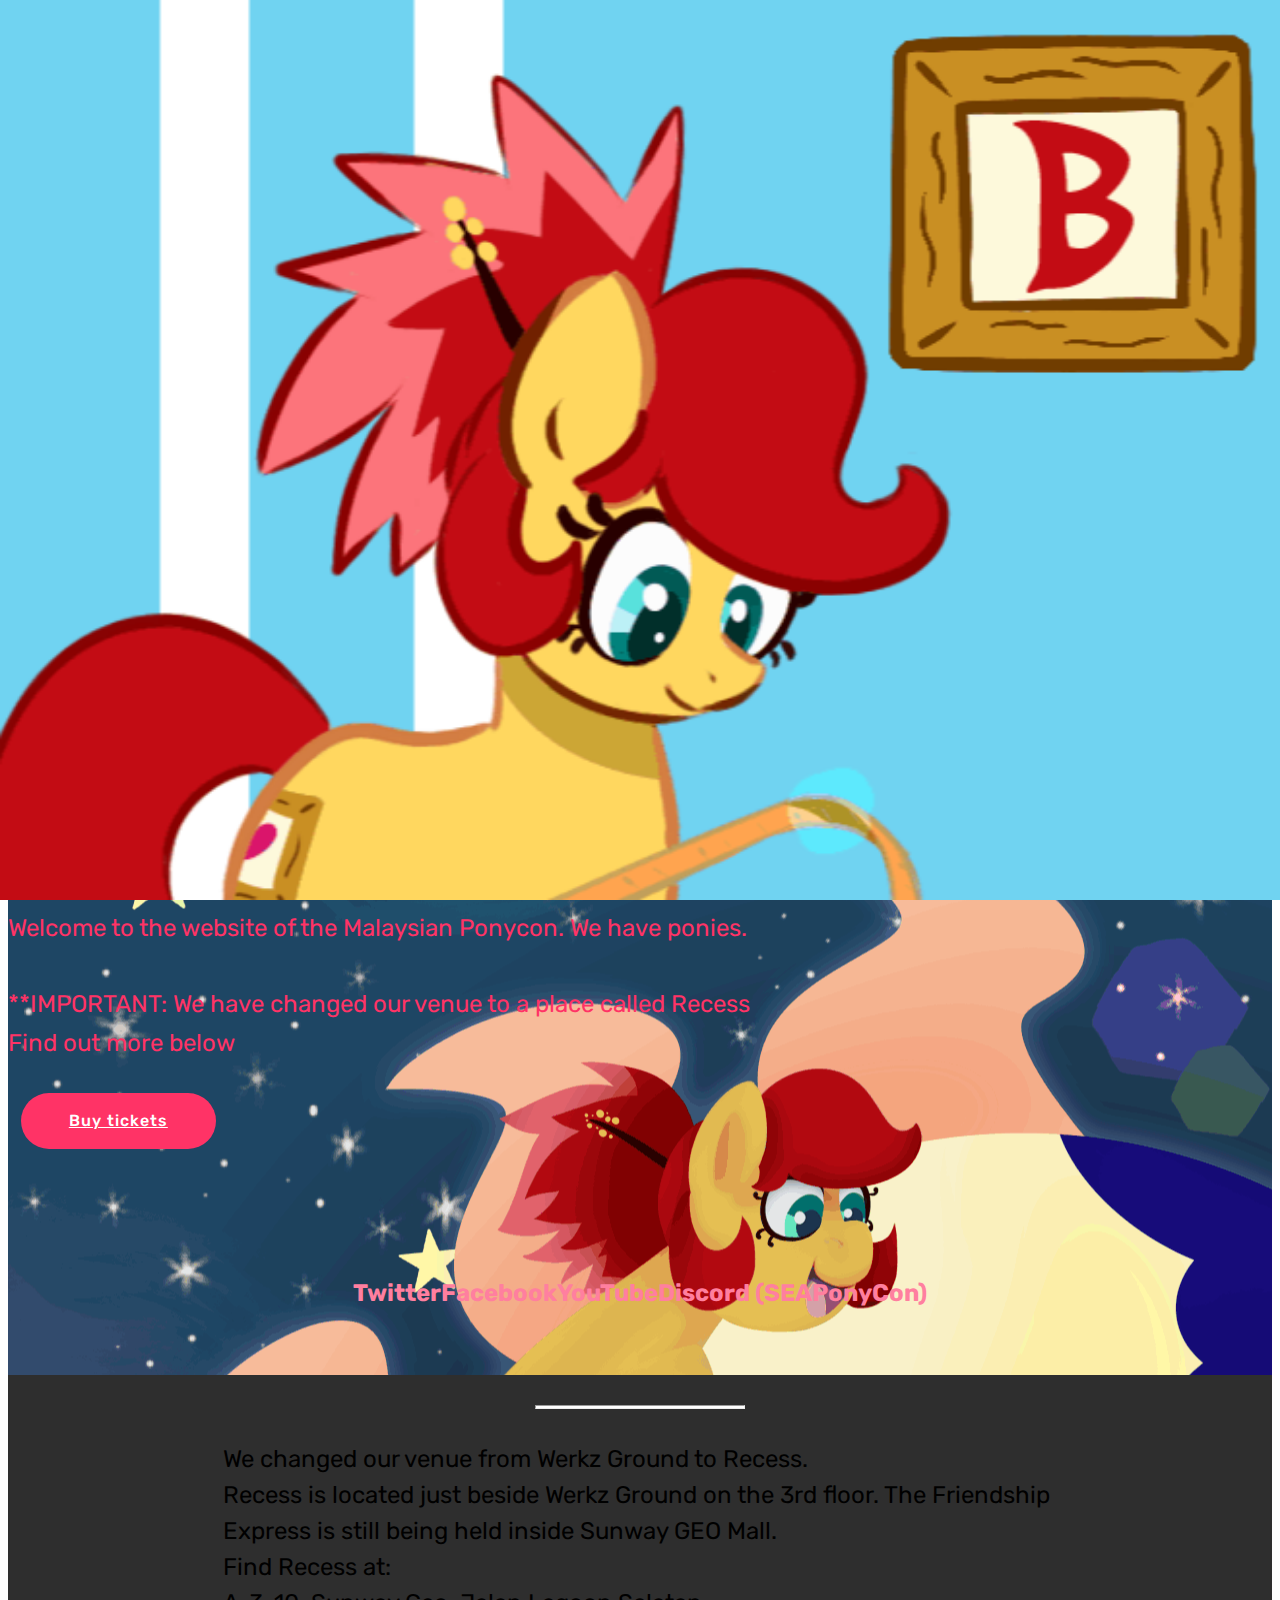
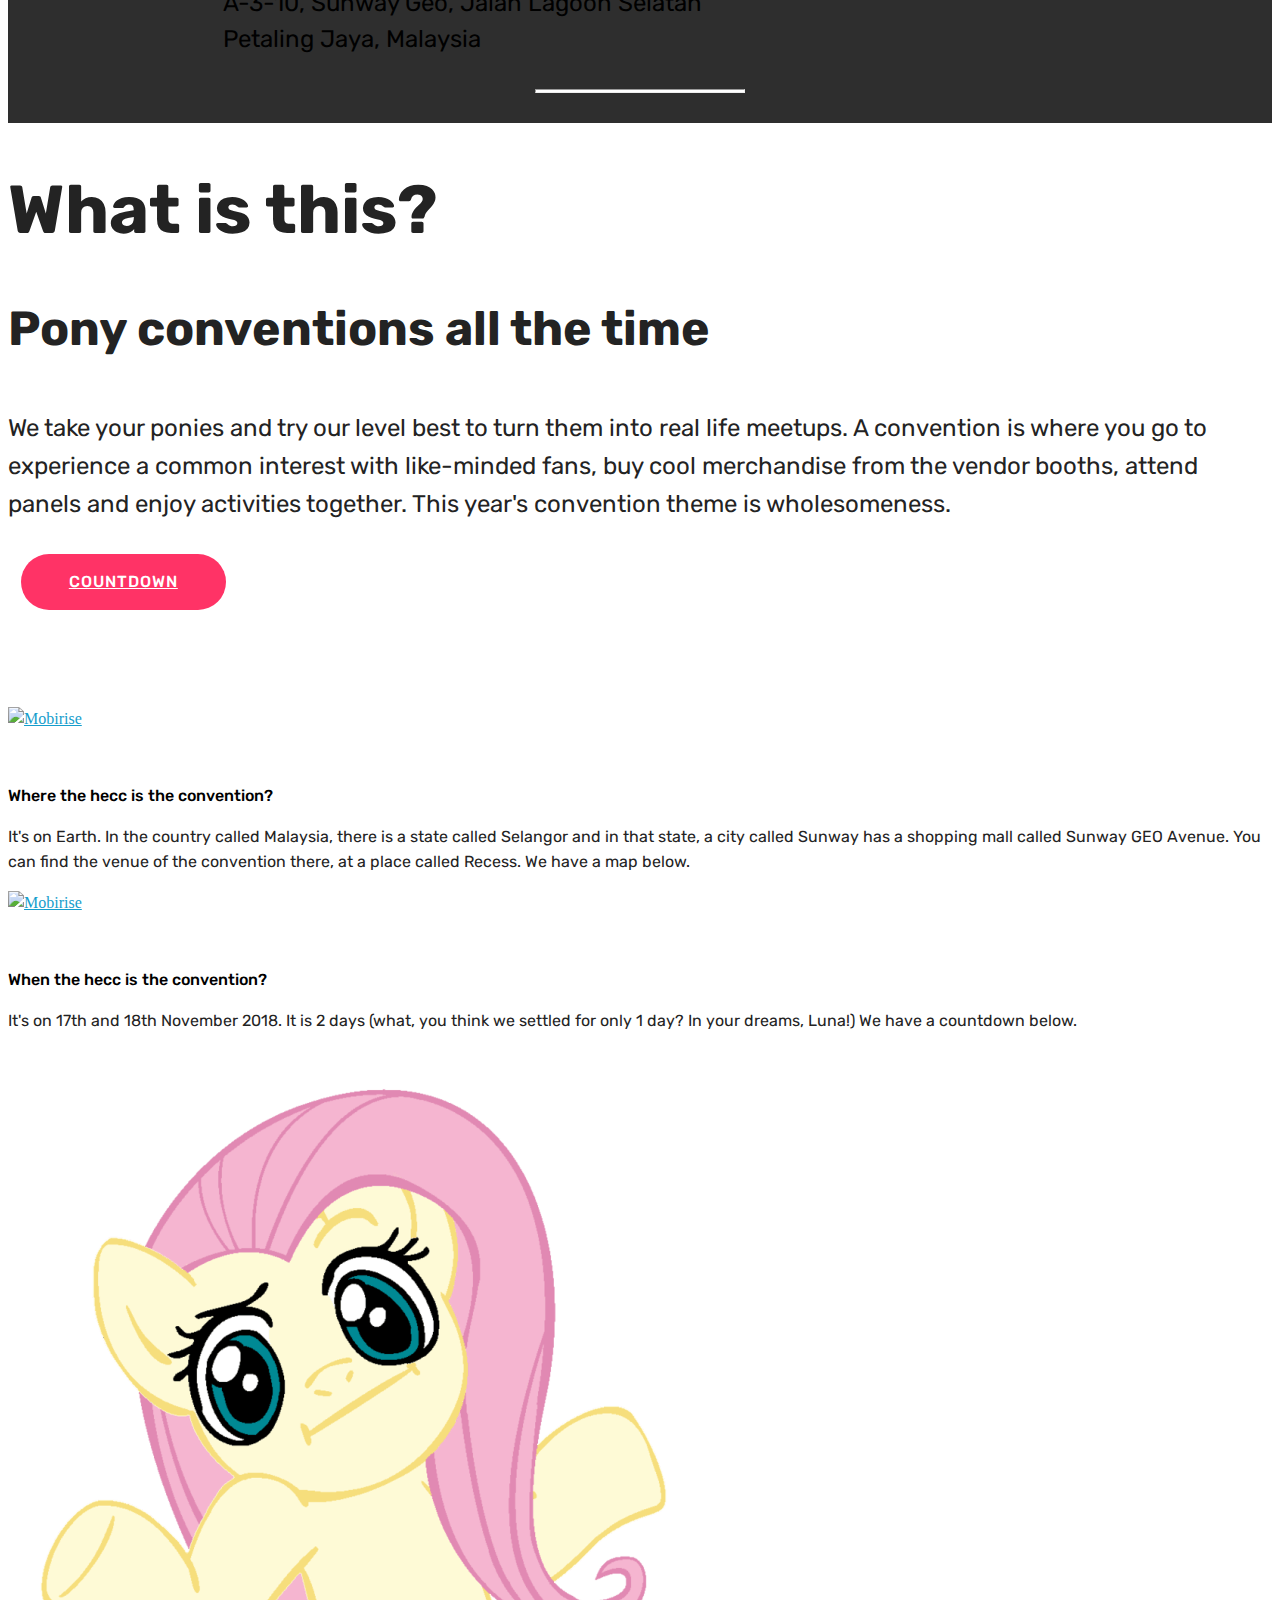
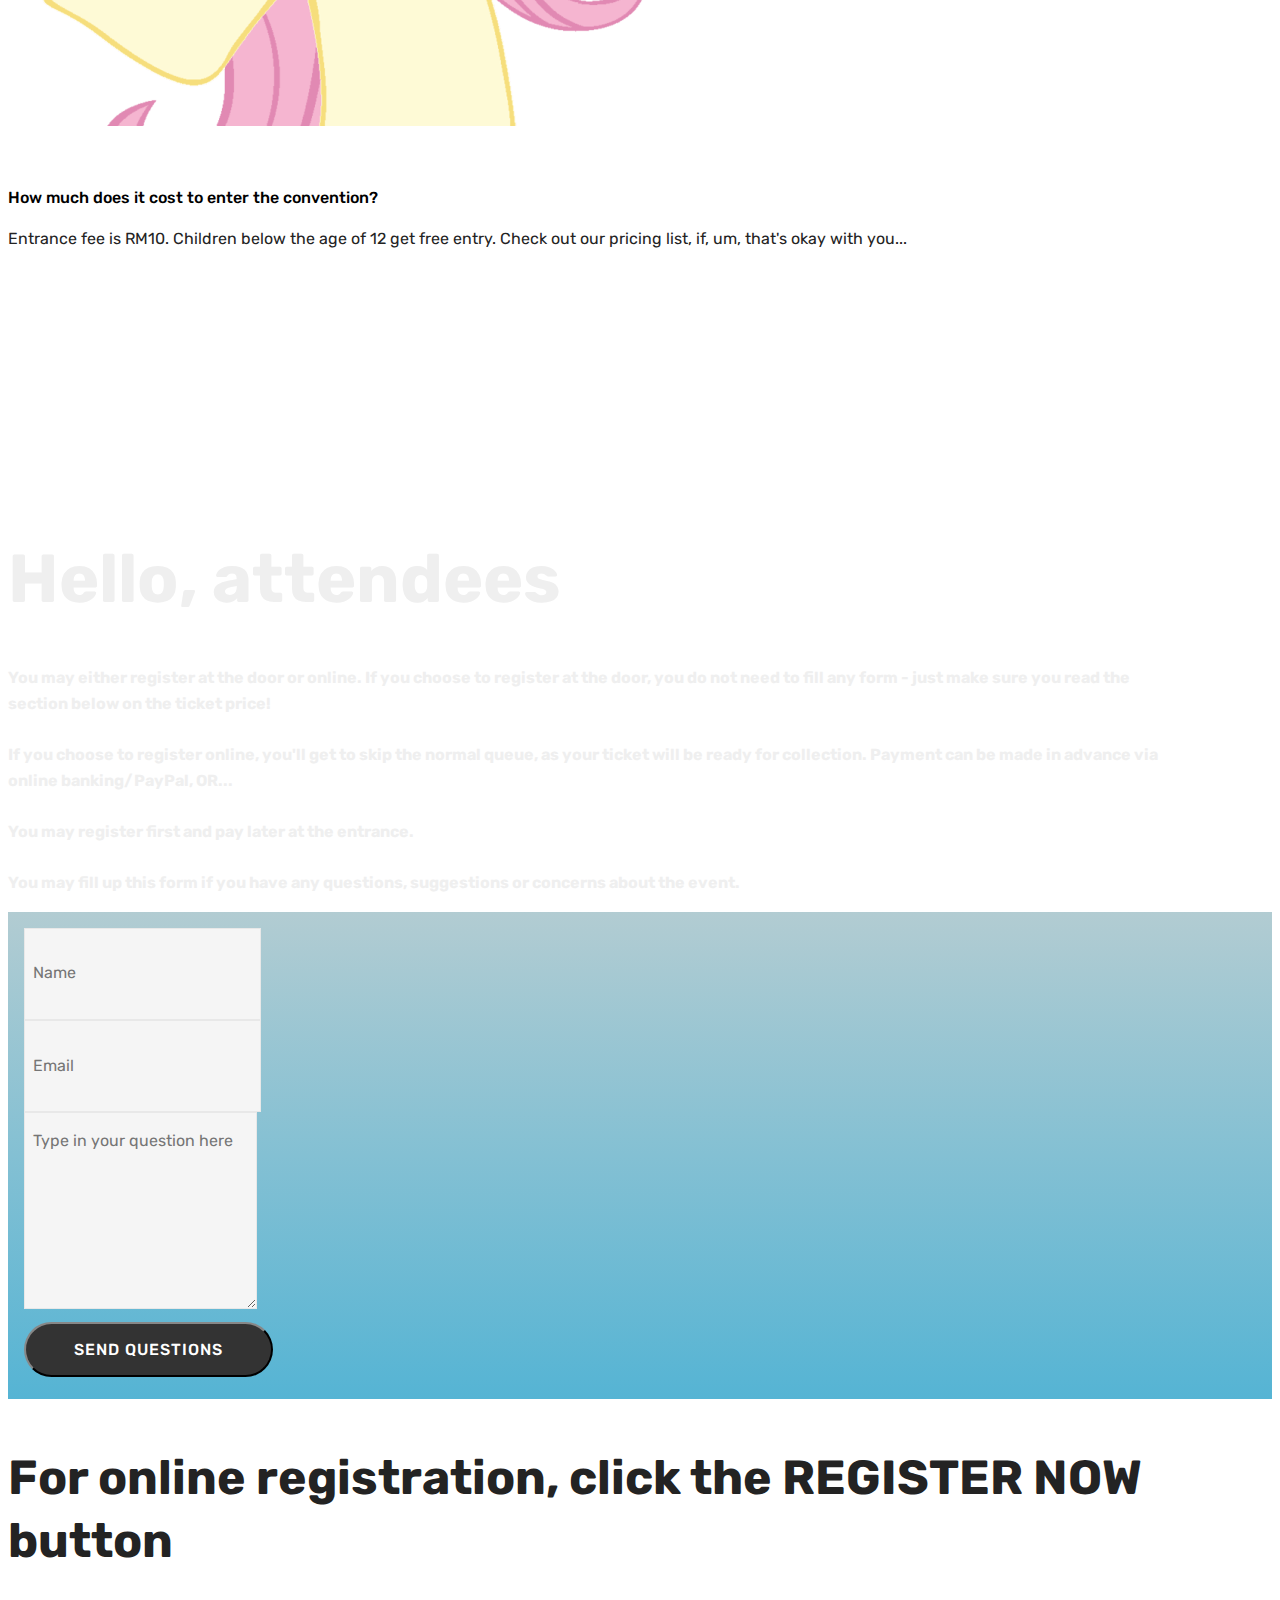
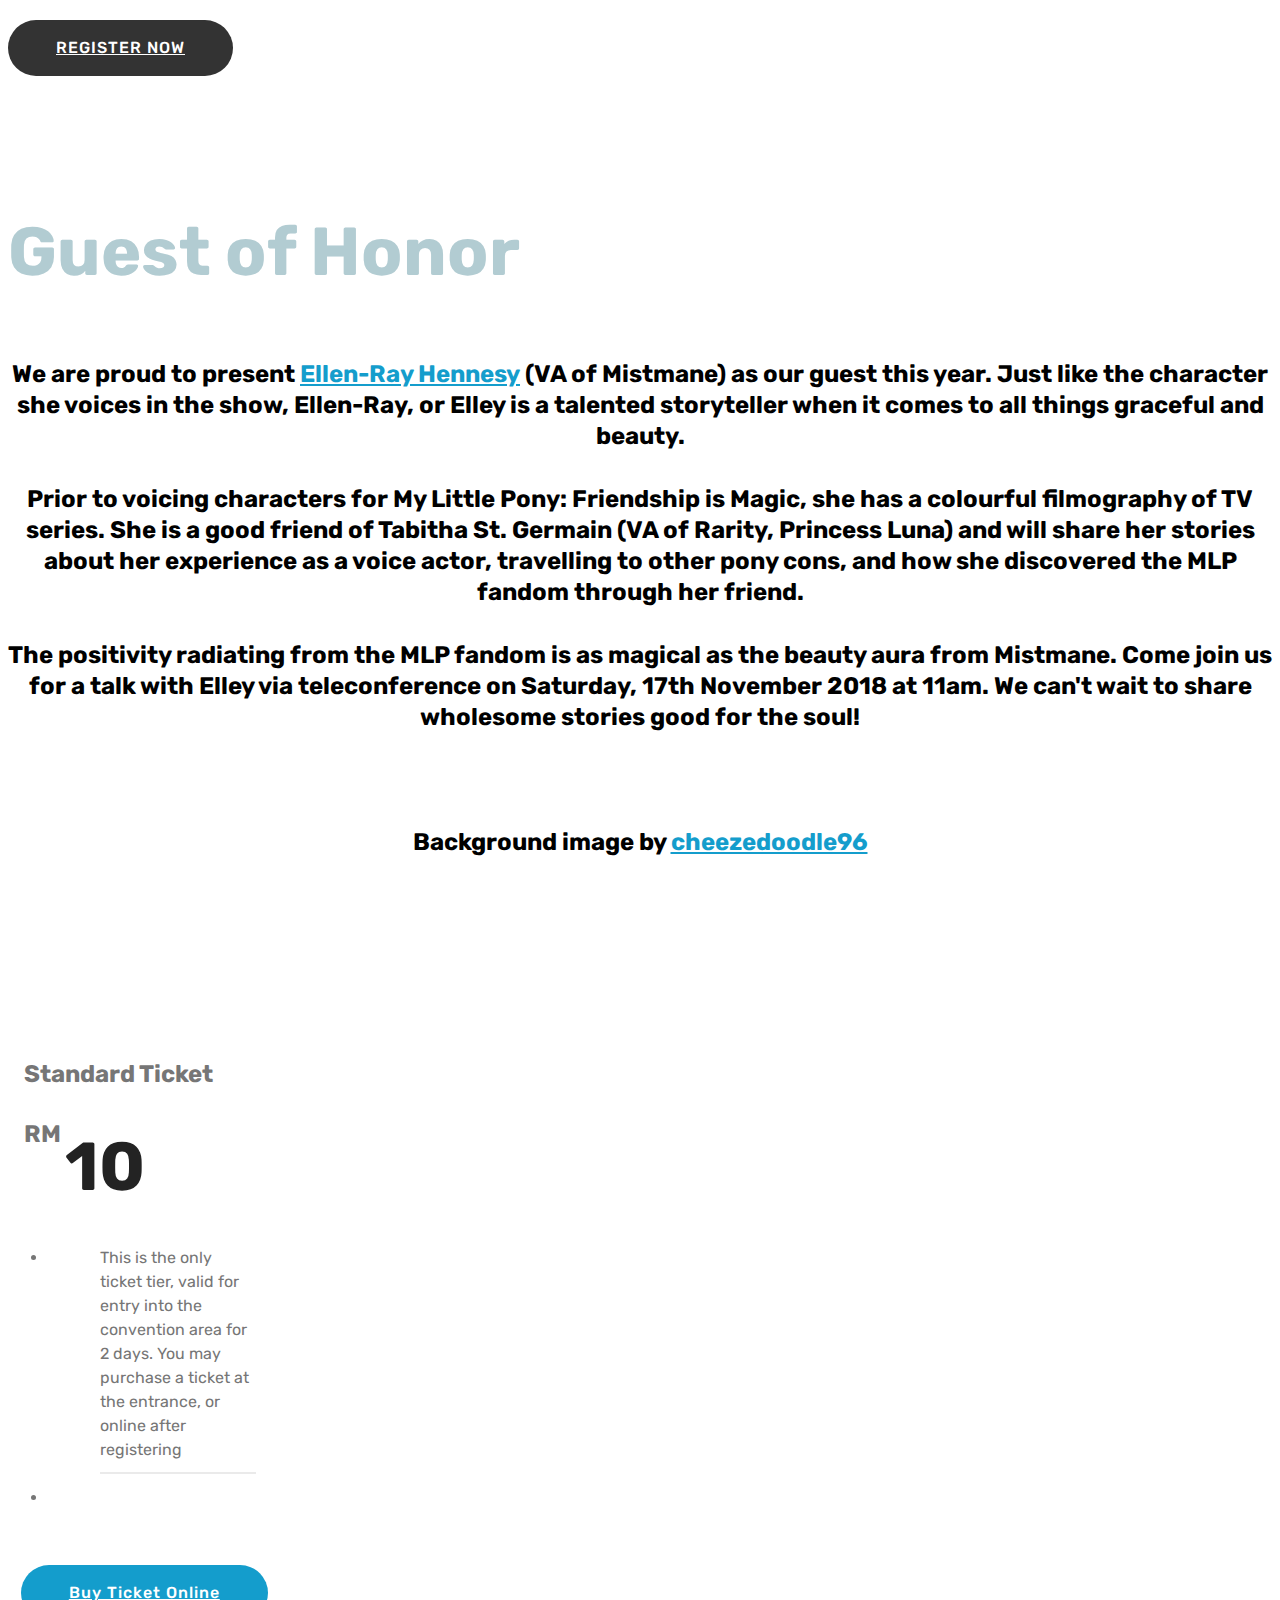
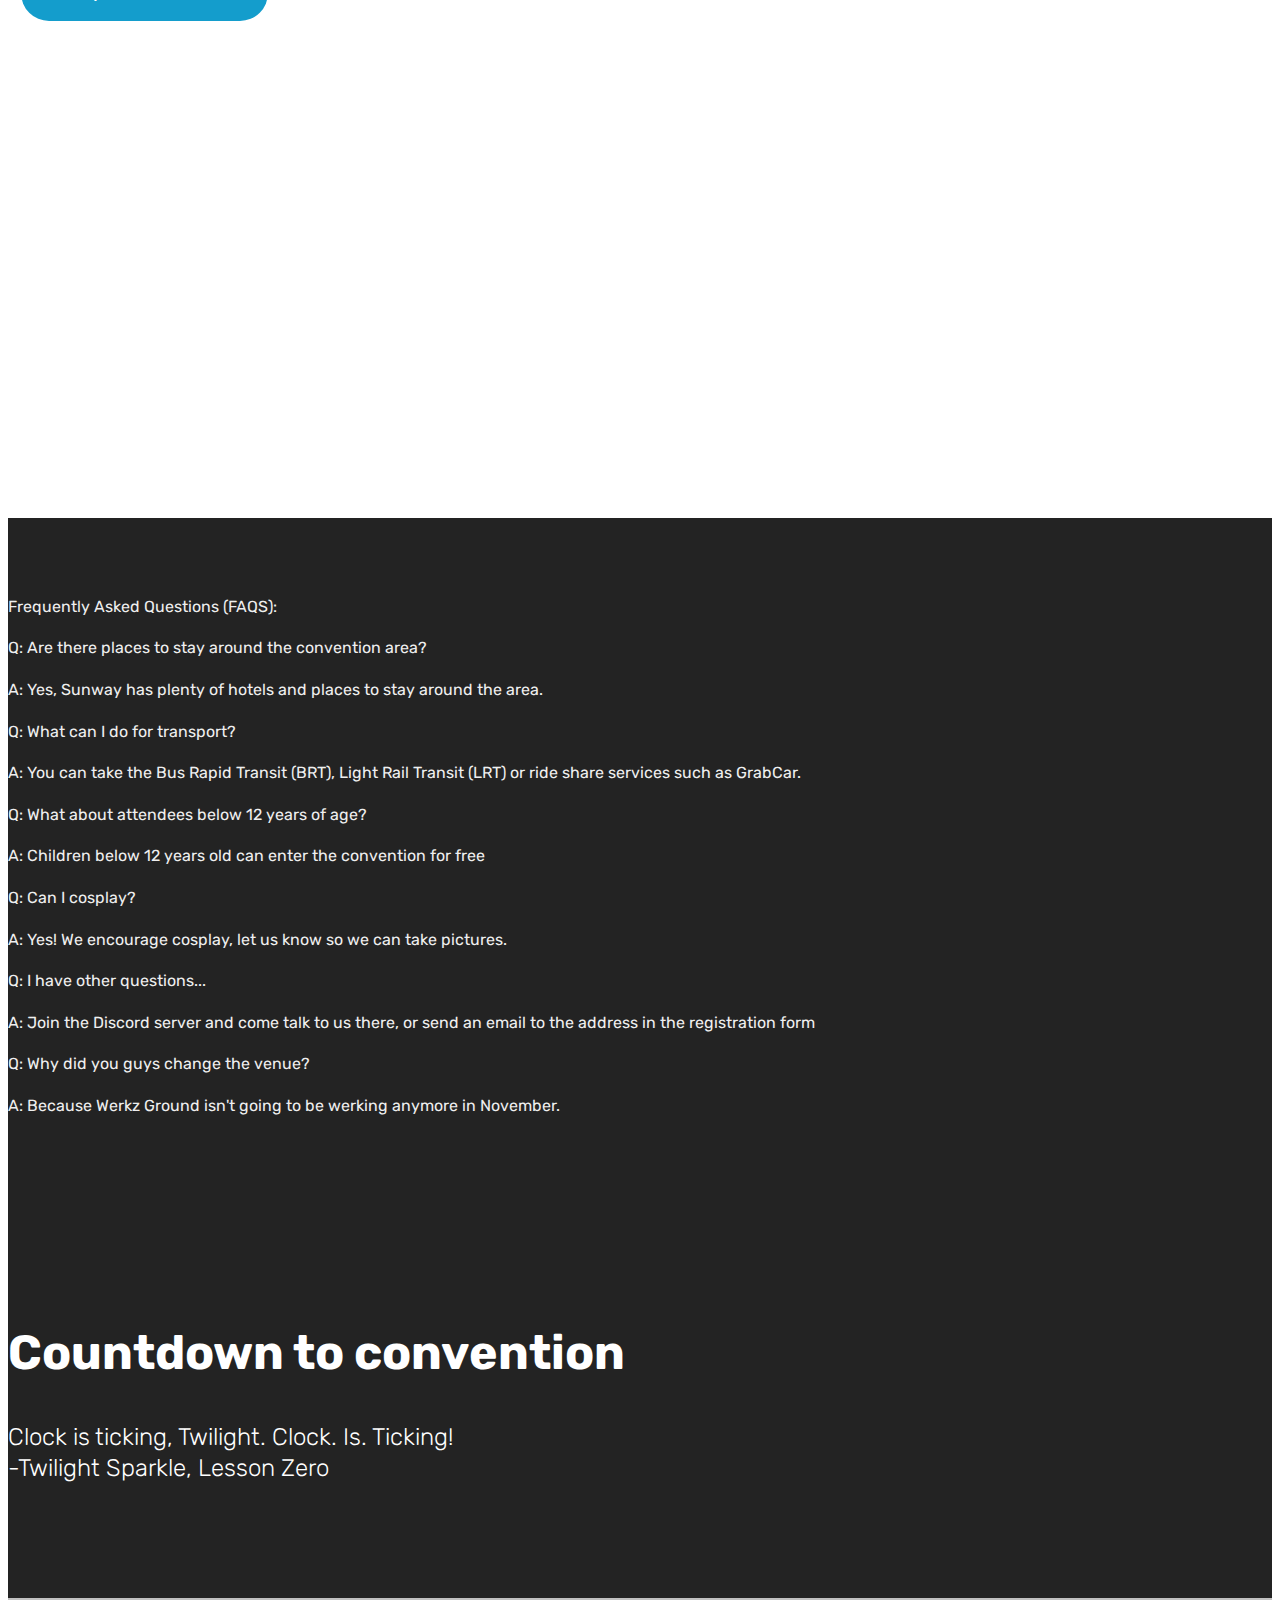
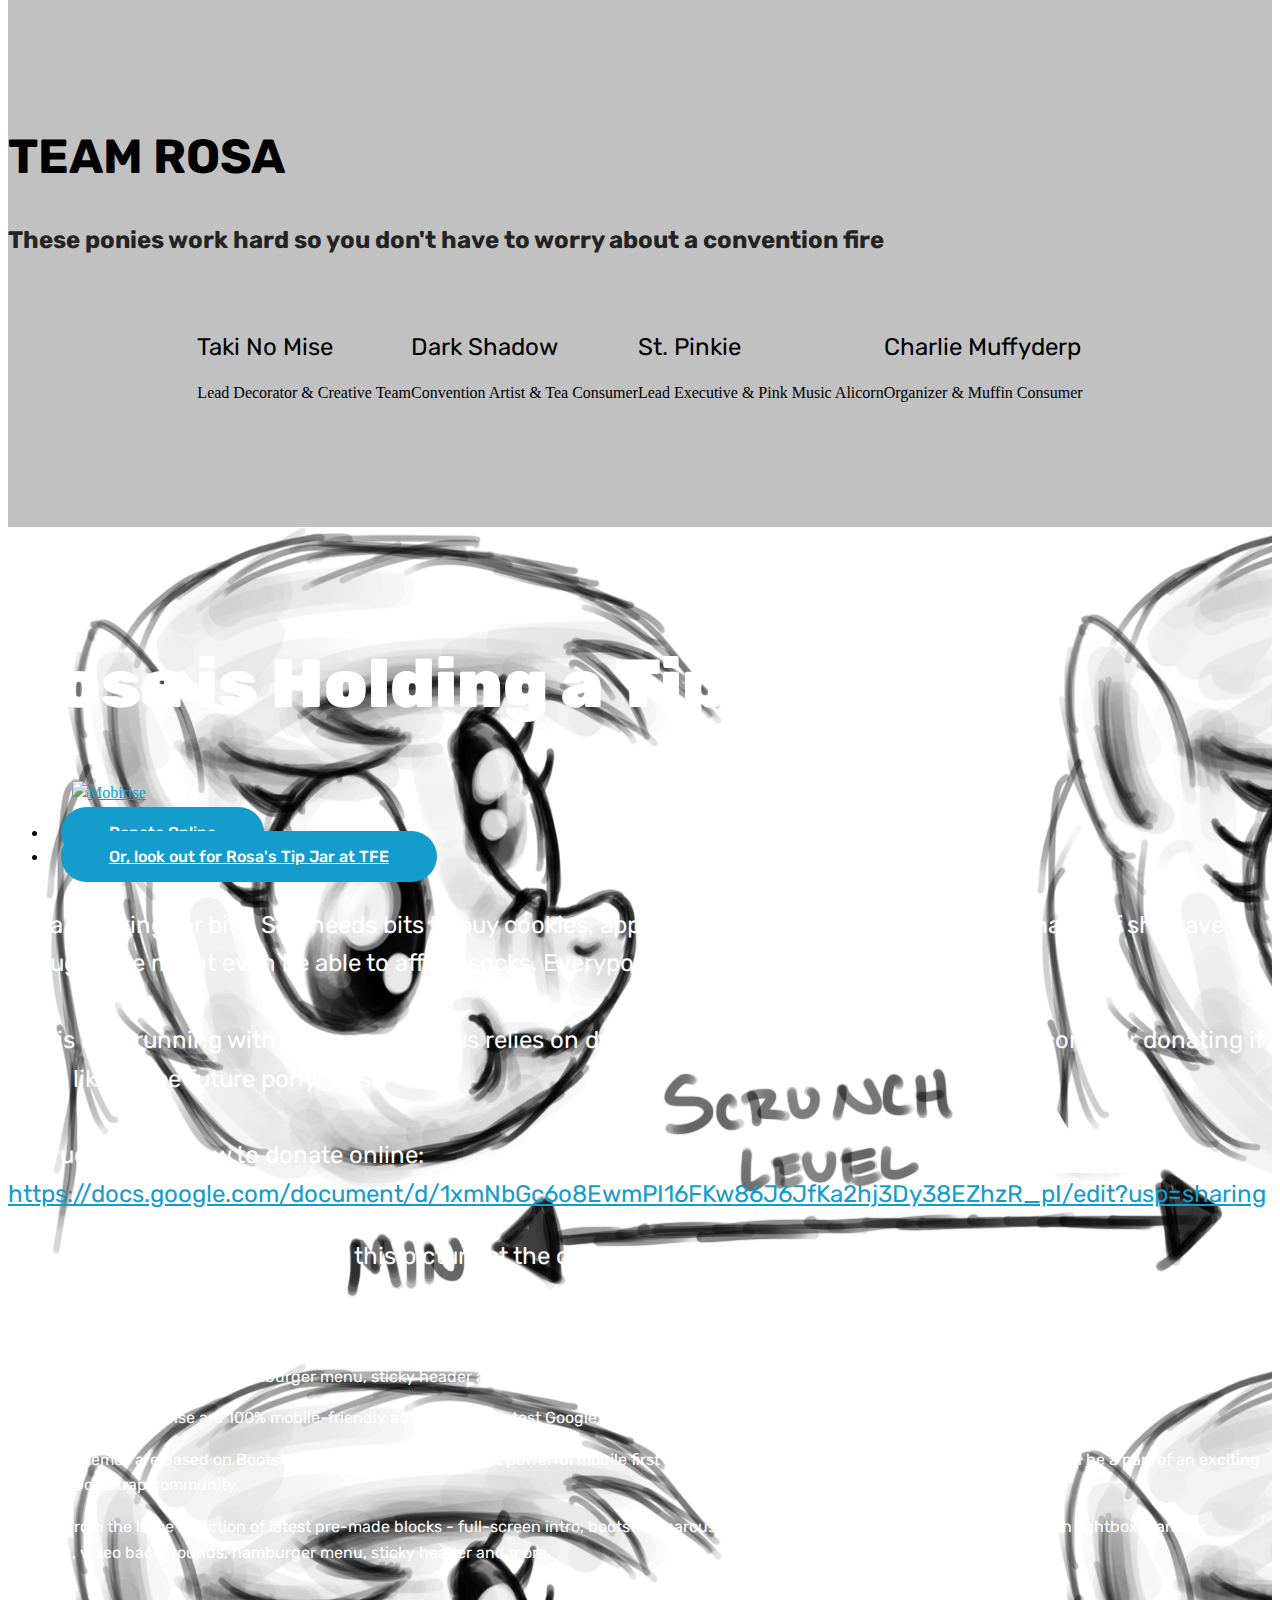
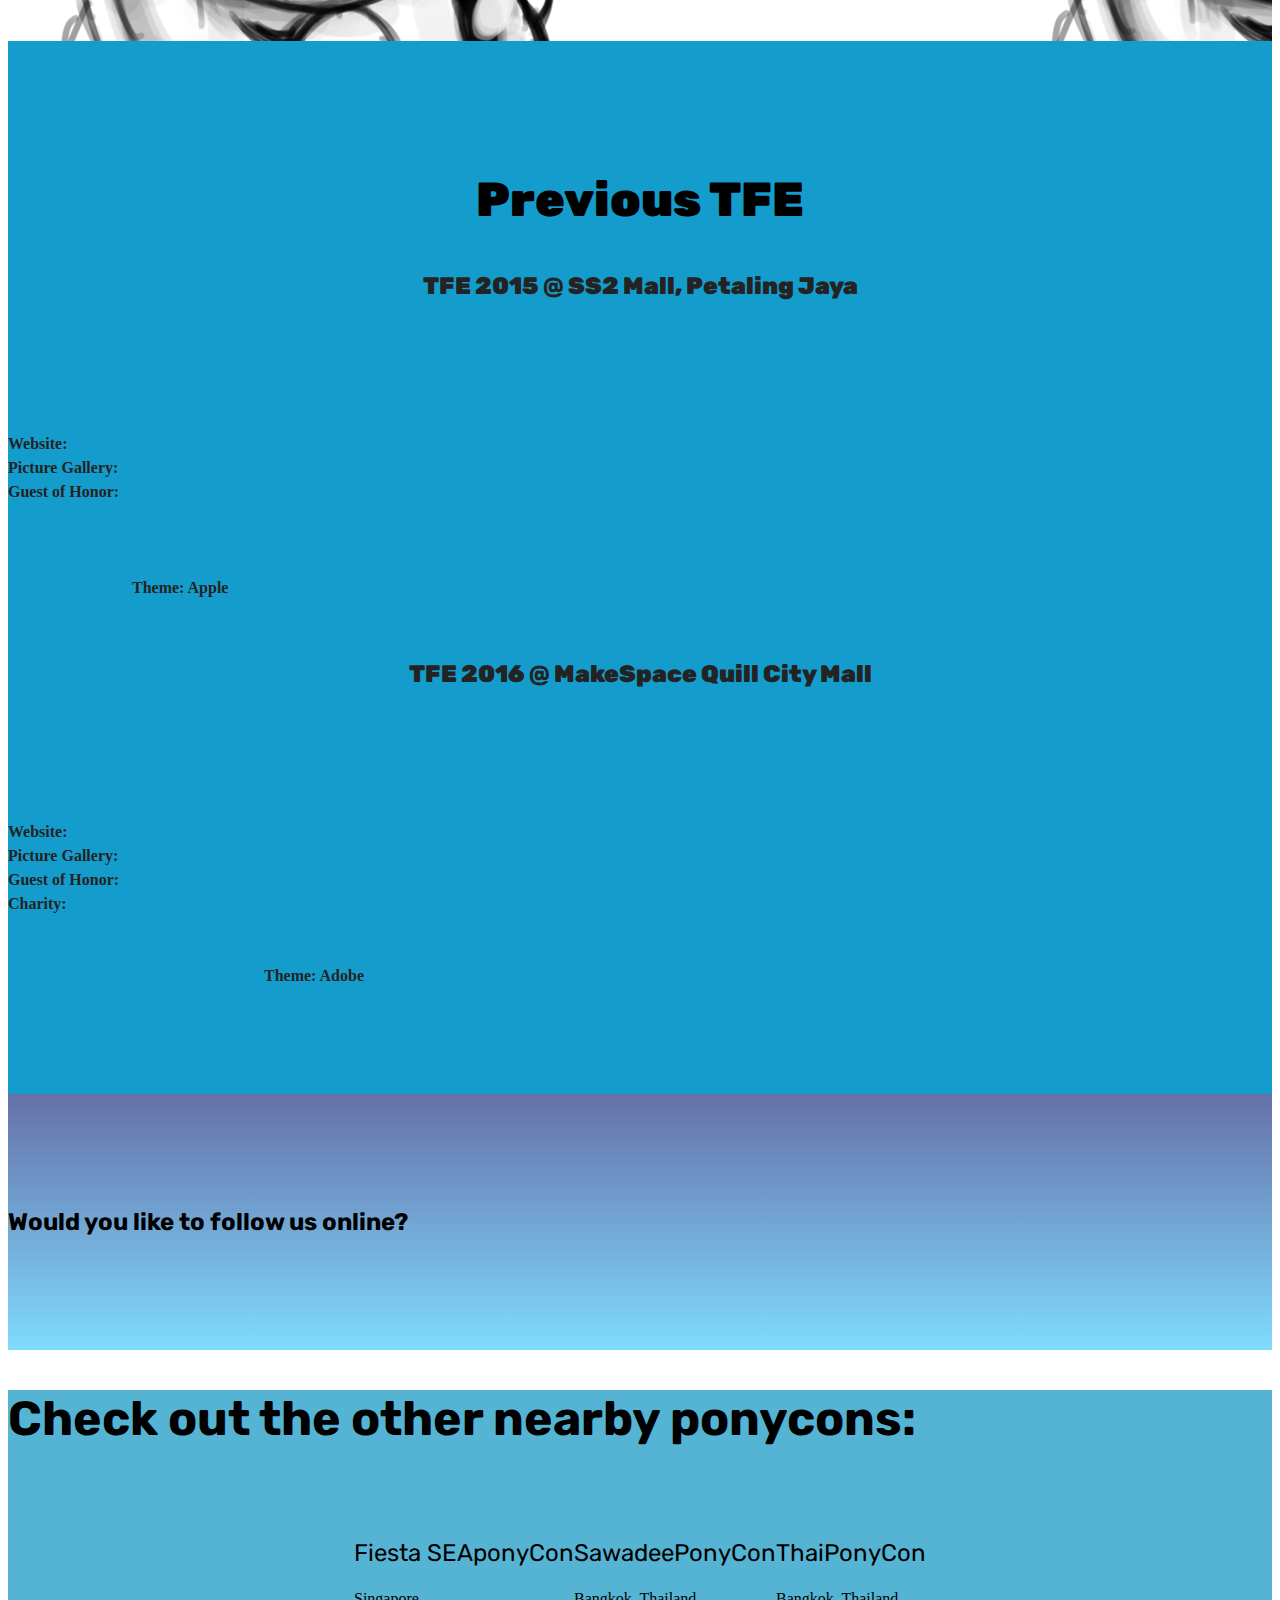
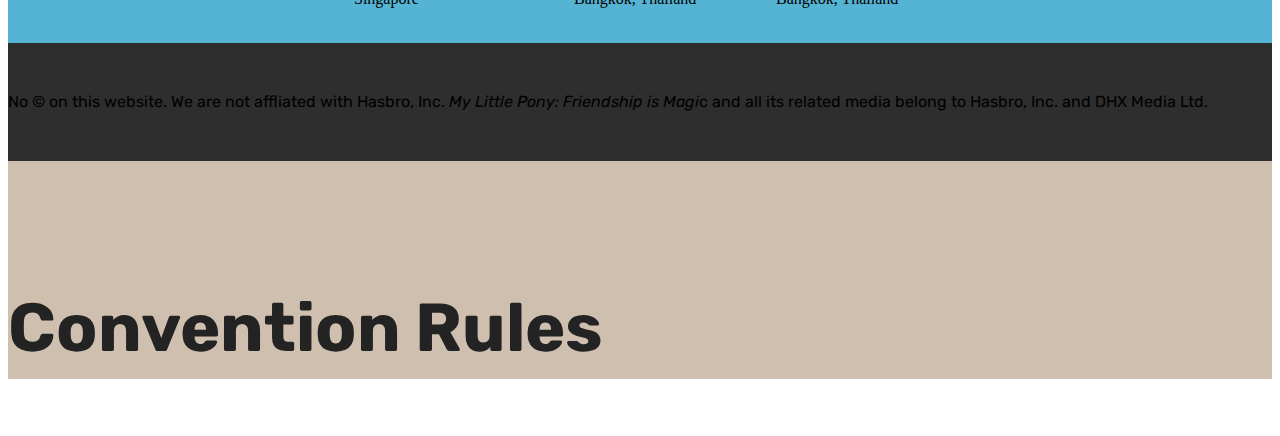
==== commit a367b268: "create github pages" ====
--- a/index.html
+++ b/index.html
@@ -61,7 +61,7 @@
     </nav>
 </section>
 
-<section class="engine"><a href="https://mobiri.se/f">easy web creator</a></section><section class="header12 cid-r0HCMBiPaA mbr-fullscreen mbr-parallax-background" id="header12-7">
+<section class="engine"><a href="https://mobiri.se/y">free html website templates</a></section><section class="header12 cid-r0HCMBiPaA mbr-fullscreen mbr-parallax-background" id="header12-7">
 
     
 
@@ -239,7 +239,7 @@
     <div class="form-container">
         <div class="media-container-column" data-form-type="formoid">
             <div data-form-alert="" hidden="" class="align-center">Thank you for your message!</div>
-            <form class="mbr-form" action="https://mobirise.com/" method="post" data-form-title="Mobirise Form"><input type="hidden" name="email" data-form-email="true" value="RfsDVA2W1R0XlJnCEZTj7y1d0dE+K3XTpcB+EO/RHSYOCOYppM9carTzcgyfA8HdTg80f3me8/382QwZ5mCODkST38s8M5AoKm49CuGJ/b29DXJWPMsf7NYgsmn1kqDt" data-form-field="Email">
+            <form class="mbr-form" action="https://mobirise.com/" method="post" data-form-title="Mobirise Form"><input type="hidden" name="email" data-form-email="true" value="gg5YHXf2Ct37MC6v0+HHDs44iSe24O2Pk6sSrfqvtQqf/qez3wtRwHPQlAyb1zr7SQ/2j5uy8TQZtBC9isfdAPZl+aFwZI+2m8tJZ0ItxGlbFywCXNvbTqTThPYTOync" data-form-field="Email">
                 <div data-for="name">
                     <div class="form-group">
                         <input type="text" class="form-control px-3" name="name" data-form-field="Name" placeholder="Name" required="" id="name-header15-q">
--- a/assets/mobirise/css/mbr-additional.css
+++ b/assets/mobirise/css/mbr-additional.css
@@ -2374,6 +2374,17 @@
 .cid-r5qOW2C6yQ .media-container-row .row-copirayt p {
   width: 100%;
 }
+.cid-r8O7iWD4oi {
+  padding-top: 60px;
+  padding-bottom: 0px;
+  background-color: #cebfaf;
+}
+.cid-r8O7iWD4oi H2 {
+  color: #232323;
+}
+.cid-r8O7iWD4oi .mbr-section-subtitle {
+  color: #232323;
+}
 .cid-r5L9tLyvfL .navbar {
   padding: .5rem 0;
   background: #333333;
@@ -2866,11 +2877,12 @@
   }
 }
 .cid-r5L9tRNZvC {
+  padding-top: 0px;
+  padding-bottom: 15px;
   background: #149dcc;
 }
 .cid-r5L9tRNZvC .image-block {
   margin: auto;
-  width: 100% !important;
 }
 .cid-r5L9tRNZvC figcaption {
   position: relative;
@@ -2886,7 +2898,7 @@
   }
 }
 .cid-r5L9tRNZvC DIV {
-  color: #efefef;
+  color: #ffffff;
 }
 .cid-r5L9tSlhik {
   padding-top: 15px;
@@ -2980,6 +2992,58 @@
     flex-basis: initial !important;
     padding: 0 0 2rem 0 !important;
   }
+}
+.cid-r8OnG8Nqw6 {
+  padding-top: 45px;
+  padding-bottom: 45px;
+  background: #149dcc;
+}
+.cid-r8OnG8Nqw6 .media-container-row {
+  margin: 0 auto;
+  align-items: stretch;
+}
+.cid-r8OnG8Nqw6 .media-container-row .img-item {
+  display: flex;
+  flex-direction: column;
+  justify-content: center;
+  position: relative;
+  width: 100%;
+  z-index: 1;
+}
+.cid-r8OnG8Nqw6 .media-container-row .img-item .img-cont {
+  position: relative;
+  overflow: hidden;
+}
+.cid-r8OnG8Nqw6 .media-container-row .img-item .img-cont img {
+  width: 100%;
+}
+.cid-r8OnG8Nqw6 .media-container-row .img-item .img-cont .img-caption {
+  position: absolute;
+  bottom: 0;
+  width: 100%;
+  z-index: 2;
+  padding: 1rem 1rem;
+  word-break: break-word;
+}
+.cid-r8OnG8Nqw6 .media-container-row .img-item .img-cont .img-caption p {
+  margin-bottom: 0;
+}
+.cid-r8OnG8Nqw6 .media-container-row .img-item.item1 {
+  padding: 0 2rem 0 0;
+}
+@media (max-width: 992px) {
+  .cid-r8OnG8Nqw6 .img-item {
+    width: 100% !important;
+  }
+  .cid-r8OnG8Nqw6 .img-item.item1 {
+    width: 100%;
+    flex-basis: initial !important;
+    padding: 0 0 2rem 0 !important;
+  }
+}
+.cid-r8OnG8Nqw6 P {
+  text-align: center;
+  color: #c1c1c1;
 }
 .cid-r5L9u1V9E7 {
   padding-top: 90px;
@@ -3445,11 +3509,12 @@
   color: #c1c1c1 !important;
 }
 .cid-r5LpsDKEYL {
-  background: #ffffff;
+  padding-top: 60px;
+  padding-bottom: 60px;
+  background: #073b4c;
 }
 .cid-r5LpsDKEYL .image-block {
   margin: auto;
-  width: 100% !important;
 }
 .cid-r5LpsDKEYL .mbr-figure {
   margin: 0 auto;
@@ -5084,3 +5149,598 @@
 .cid-r5qOW2C6yQ .media-container-row .row-copirayt p {
   width: 100%;
 }
+.cid-r8O7z0fWj6 .navbar {
+  padding: .5rem 0;
+  background: #333333;
+  transition: none;
+  min-height: 77px;
+}
+.cid-r8O7z0fWj6 .navbar-dropdown.bg-color.transparent.opened {
+  background: #333333;
+}
+.cid-r8O7z0fWj6 a {
+  font-style: normal;
+}
+.cid-r8O7z0fWj6 .nav-item span {
+  padding-right: 0.4em;
+  line-height: 0.5em;
+  vertical-align: text-bottom;
+  position: relative;
+  text-decoration: none;
+}
+.cid-r8O7z0fWj6 .nav-item a {
+  display: flex;
+  align-items: center;
+  justify-content: center;
+  padding: 0.7rem 0 !important;
+  margin: 0rem .65rem !important;
+}
+.cid-r8O7z0fWj6 .nav-item:focus,
+.cid-r8O7z0fWj6 .nav-link:focus {
+  outline: none;
+}
+.cid-r8O7z0fWj6 .btn {
+  padding: 0.4rem 1.5rem;
+  display: inline-flex;
+  align-items: center;
+}
+.cid-r8O7z0fWj6 .btn .mbr-iconfont {
+  font-size: 1.6rem;
+}
+.cid-r8O7z0fWj6 .menu-logo {
+  margin-right: auto;
+}
+.cid-r8O7z0fWj6 .menu-logo .navbar-brand {
+  display: flex;
+  margin-left: 5rem;
+  padding: 0;
+  transition: padding .2s;
+  min-height: 3.8rem;
+  align-items: center;
+}
+.cid-r8O7z0fWj6 .menu-logo .navbar-brand .navbar-caption-wrap {
+  display: -webkit-flex;
+  -webkit-align-items: center;
+  align-items: center;
+  word-break: break-word;
+  min-width: 7rem;
+  margin: .3rem 0;
+}
+.cid-r8O7z0fWj6 .menu-logo .navbar-brand .navbar-caption-wrap .navbar-caption {
+  line-height: 1.2rem !important;
+  padding-right: 2rem;
+}
+.cid-r8O7z0fWj6 .menu-logo .navbar-brand .navbar-logo {
+  font-size: 4rem;
+  transition: font-size 0.25s;
+}
+.cid-r8O7z0fWj6 .menu-logo .navbar-brand .navbar-logo img {
+  display: flex;
+}
+.cid-r8O7z0fWj6 .menu-logo .navbar-brand .navbar-logo .mbr-iconfont {
+  transition: font-size 0.25s;
+}
+.cid-r8O7z0fWj6 .navbar-toggleable-sm .navbar-collapse {
+  justify-content: flex-end;
+  -webkit-justify-content: flex-end;
+  padding-right: 5rem;
+  width: auto;
+}
+.cid-r8O7z0fWj6 .navbar-toggleable-sm .navbar-collapse .navbar-nav {
+  flex-wrap: wrap;
+  -webkit-flex-wrap: wrap;
+  padding-left: 0;
+}
+.cid-r8O7z0fWj6 .navbar-toggleable-sm .navbar-collapse .navbar-nav .nav-item {
+  -webkit-align-self: center;
+  align-self: center;
+}
+.cid-r8O7z0fWj6 .navbar-toggleable-sm .navbar-collapse .navbar-buttons {
+  padding-left: 0;
+  padding-bottom: 0;
+}
+.cid-r8O7z0fWj6 .dropdown .dropdown-menu {
+  background: #333333;
+  display: none;
+  position: absolute;
+  min-width: 5rem;
+  padding-top: 1.4rem;
+  padding-bottom: 1.4rem;
+  text-align: left;
+}
+.cid-r8O7z0fWj6 .dropdown .dropdown-menu .dropdown-item {
+  width: auto;
+  padding: 0.235em 1.5385em 0.235em 1.5385em !important;
+}
+.cid-r8O7z0fWj6 .dropdown .dropdown-menu .dropdown-item::after {
+  right: 0.5rem;
+}
+.cid-r8O7z0fWj6 .dropdown .dropdown-menu .dropdown-submenu {
+  margin: 0;
+}
+.cid-r8O7z0fWj6 .dropdown.open > .dropdown-menu {
+  display: block;
+}
+.cid-r8O7z0fWj6 .navbar-toggleable-sm.opened:after {
+  position: absolute;
+  width: 100vw;
+  height: 100vh;
+  content: '';
+  background-color: rgba(0, 0, 0, 0.1);
+  left: 0;
+  bottom: 0;
+  transform: translateY(100%);
+  -webkit-transform: translateY(100%);
+  z-index: 1000;
+}
+.cid-r8O7z0fWj6 .navbar.navbar-short {
+  min-height: 60px;
+  transition: all .2s;
+}
+.cid-r8O7z0fWj6 .navbar.navbar-short .navbar-toggler-right {
+  top: 20px;
+}
+.cid-r8O7z0fWj6 .navbar.navbar-short .navbar-logo a {
+  font-size: 2.5rem !important;
+  line-height: 2.5rem;
+  transition: font-size 0.25s;
+}
+.cid-r8O7z0fWj6 .navbar.navbar-short .navbar-logo a .mbr-iconfont {
+  font-size: 2.5rem !important;
+}
+.cid-r8O7z0fWj6 .navbar.navbar-short .navbar-logo a img {
+  height: 3rem !important;
+}
+.cid-r8O7z0fWj6 .navbar.navbar-short .navbar-brand {
+  min-height: 3rem;
+}
+.cid-r8O7z0fWj6 button.navbar-toggler {
+  width: 31px;
+  height: 18px;
+  cursor: pointer;
+  transition: all .2s;
+  top: 1.5rem;
+  right: 1rem;
+}
+.cid-r8O7z0fWj6 button.navbar-toggler:focus {
+  outline: none;
+}
+.cid-r8O7z0fWj6 button.navbar-toggler .hamburger span {
+  position: absolute;
+  right: 0;
+  width: 30px;
+  height: 2px;
+  border-right: 5px;
+  background-color: #232323;
+}
+.cid-r8O7z0fWj6 button.navbar-toggler .hamburger span:nth-child(1) {
+  top: 0;
+  transition: all .2s;
+}
+.cid-r8O7z0fWj6 button.navbar-toggler .hamburger span:nth-child(2) {
+  top: 8px;
+  transition: all .15s;
+}
+.cid-r8O7z0fWj6 button.navbar-toggler .hamburger span:nth-child(3) {
+  top: 8px;
+  transition: all .15s;
+}
+.cid-r8O7z0fWj6 button.navbar-toggler .hamburger span:nth-child(4) {
+  top: 16px;
+  transition: all .2s;
+}
+.cid-r8O7z0fWj6 nav.opened .hamburger span:nth-child(1) {
+  top: 8px;
+  width: 0;
+  opacity: 0;
+  right: 50%;
+  transition: all .2s;
+}
+.cid-r8O7z0fWj6 nav.opened .hamburger span:nth-child(2) {
+  -webkit-transform: rotate(45deg);
+  transform: rotate(45deg);
+  transition: all .25s;
+}
+.cid-r8O7z0fWj6 nav.opened .hamburger span:nth-child(3) {
+  -webkit-transform: rotate(-45deg);
+  transform: rotate(-45deg);
+  transition: all .25s;
+}
+.cid-r8O7z0fWj6 nav.opened .hamburger span:nth-child(4) {
+  top: 8px;
+  width: 0;
+  opacity: 0;
+  right: 50%;
+  transition: all .2s;
+}
+.cid-r8O7z0fWj6 .collapsed.navbar-expand {
+  flex-direction: column;
+}
+.cid-r8O7z0fWj6 .collapsed .btn {
+  display: flex;
+}
+.cid-r8O7z0fWj6 .collapsed .navbar-collapse {
+  display: none !important;
+  padding-right: 0 !important;
+}
+.cid-r8O7z0fWj6 .collapsed .navbar-collapse.collapsing,
+.cid-r8O7z0fWj6 .collapsed .navbar-collapse.show {
+  display: block !important;
+}
+.cid-r8O7z0fWj6 .collapsed .navbar-collapse.collapsing .navbar-nav,
+.cid-r8O7z0fWj6 .collapsed .navbar-collapse.show .navbar-nav {
+  display: block;
+  text-align: center;
+}
+.cid-r8O7z0fWj6 .collapsed .navbar-collapse.collapsing .navbar-nav .nav-item,
+.cid-r8O7z0fWj6 .collapsed .navbar-collapse.show .navbar-nav .nav-item {
+  clear: both;
+}
+.cid-r8O7z0fWj6 .collapsed .navbar-collapse.collapsing .navbar-buttons,
+.cid-r8O7z0fWj6 .collapsed .navbar-collapse.show .navbar-buttons {
+  text-align: center;
+}
+.cid-r8O7z0fWj6 .collapsed .navbar-collapse.collapsing .navbar-buttons:last-child,
+.cid-r8O7z0fWj6 .collapsed .navbar-collapse.show .navbar-buttons:last-child {
+  margin-bottom: 1rem;
+}
+.cid-r8O7z0fWj6 .collapsed button.navbar-toggler {
+  display: block;
+}
+.cid-r8O7z0fWj6 .collapsed .navbar-brand {
+  margin-left: 1rem !important;
+}
+.cid-r8O7z0fWj6 .collapsed .navbar-toggleable-sm {
+  flex-direction: column;
+  -webkit-flex-direction: column;
+}
+.cid-r8O7z0fWj6 .collapsed .dropdown .dropdown-menu {
+  width: 100%;
+  text-align: center;
+  position: relative;
+  opacity: 0;
+  display: block;
+  height: 0;
+  visibility: hidden;
+  padding: 0;
+  transition-duration: .5s;
+  transition-property: opacity,padding,height;
+}
+.cid-r8O7z0fWj6 .collapsed .dropdown.open > .dropdown-menu {
+  position: relative;
+  opacity: 1;
+  height: auto;
+  padding: 1.4rem 0;
+  visibility: visible;
+}
+.cid-r8O7z0fWj6 .collapsed .dropdown .dropdown-submenu {
+  left: 0;
+  text-align: center;
+  width: 100%;
+}
+.cid-r8O7z0fWj6 .collapsed .dropdown .dropdown-toggle[data-toggle="dropdown-submenu"]::after {
+  margin-top: 0;
+  position: inherit;
+  right: 0;
+  top: 50%;
+  display: inline-block;
+  width: 0;
+  height: 0;
+  margin-left: .3em;
+  vertical-align: middle;
+  content: "";
+  border-top: .30em solid;
+  border-right: .30em solid transparent;
+  border-left: .30em solid transparent;
+}
+@media (max-width: 991px) {
+  .cid-r8O7z0fWj6 .navbar-expand {
+    flex-direction: column;
+  }
+  .cid-r8O7z0fWj6 img {
+    height: 3.8rem !important;
+  }
+  .cid-r8O7z0fWj6 .btn {
+    display: flex;
+  }
+  .cid-r8O7z0fWj6 button.navbar-toggler {
+    display: block;
+  }
+  .cid-r8O7z0fWj6 .navbar-brand {
+    margin-left: 1rem !important;
+  }
+  .cid-r8O7z0fWj6 .navbar-toggleable-sm {
+    flex-direction: column;
+    -webkit-flex-direction: column;
+  }
+  .cid-r8O7z0fWj6 .navbar-collapse {
+    display: none !important;
+    padding-right: 0 !important;
+  }
+  .cid-r8O7z0fWj6 .navbar-collapse.collapsing,
+  .cid-r8O7z0fWj6 .navbar-collapse.show {
+    display: block !important;
+  }
+  .cid-r8O7z0fWj6 .navbar-collapse.collapsing .navbar-nav,
+  .cid-r8O7z0fWj6 .navbar-collapse.show .navbar-nav {
+    display: block;
+    text-align: center;
+  }
+  .cid-r8O7z0fWj6 .navbar-collapse.collapsing .navbar-nav .nav-item,
+  .cid-r8O7z0fWj6 .navbar-collapse.show .navbar-nav .nav-item {
+    clear: both;
+  }
+  .cid-r8O7z0fWj6 .navbar-collapse.collapsing .navbar-buttons,
+  .cid-r8O7z0fWj6 .navbar-collapse.show .navbar-buttons {
+    text-align: center;
+  }
+  .cid-r8O7z0fWj6 .navbar-collapse.collapsing .navbar-buttons:last-child,
+  .cid-r8O7z0fWj6 .navbar-collapse.show .navbar-buttons:last-child {
+    margin-bottom: 1rem;
+  }
+  .cid-r8O7z0fWj6 .dropdown .dropdown-menu {
+    width: 100%;
+    text-align: center;
+    position: relative;
+    opacity: 0;
+    display: block;
+    height: 0;
+    visibility: hidden;
+    padding: 0;
+    transition-duration: .5s;
+    transition-property: opacity,padding,height;
+  }
+  .cid-r8O7z0fWj6 .dropdown.open > .dropdown-menu {
+    position: relative;
+    opacity: 1;
+    height: auto;
+    padding: 1.4rem 0;
+    visibility: visible;
+  }
+  .cid-r8O7z0fWj6 .dropdown .dropdown-submenu {
+    left: 0;
+    text-align: center;
+    width: 100%;
+  }
+  .cid-r8O7z0fWj6 .dropdown .dropdown-toggle[data-toggle="dropdown-submenu"]::after {
+    margin-top: 0;
+    position: inherit;
+    right: 0;
+    top: 50%;
+    display: inline-block;
+    width: 0;
+    height: 0;
+    margin-left: .3em;
+    vertical-align: middle;
+    content: "";
+    border-top: .30em solid;
+    border-right: .30em solid transparent;
+    border-left: .30em solid transparent;
+  }
+}
+@media (min-width: 767px) {
+  .cid-r8O7z0fWj6 .menu-logo {
+    flex-shrink: 0;
+  }
+}
+.cid-r8O7z0fWj6 .navbar-collapse {
+  flex-basis: auto;
+}
+.cid-r8O7z0fWj6 .nav-link:hover,
+.cid-r8O7z0fWj6 .dropdown-item:hover {
+  color: #c1c1c1 !important;
+}
+.cid-r8NZvdUmdp {
+  padding-top: 60px;
+  padding-bottom: 0px;
+  background-color: #cebfaf;
+}
+.cid-r8NZvdUmdp H2 {
+  color: #232323;
+}
+.cid-r8NZvdUmdp .mbr-section-subtitle {
+  color: #232323;
+}
+.cid-r8NYhStWIU {
+  padding-top: 60px;
+  padding-bottom: 60px;
+  background-color: #cebfaf;
+}
+.cid-r8NYhStWIU .counter-container {
+  color: #767676;
+}
+.cid-r8NYhStWIU .counter-container ol {
+  margin-bottom: 0;
+  counter-reset: myCounter;
+}
+.cid-r8NYhStWIU .counter-container ol li {
+  margin-bottom: 1rem;
+}
+.cid-r8NYhStWIU .counter-container ol li {
+  list-style: none;
+  padding-left: .5rem;
+}
+.cid-r8NYhStWIU .counter-container ol li:before {
+  position: absolute;
+  left: 0px;
+  margin-top: -10px;
+  counter-increment: myCounter;
+  content: counter(myCounter);
+  display: inline-block;
+  text-align: center;
+  margin: 5px 10px;
+  line-height: 40px;
+  transition: all .2s;
+  color: #000000;
+  background: #f9f295;
+  width: 40px;
+  height: 40px;
+  border-radius: 50%;
+  border-radius: 0;
+}
+.cid-r8O0qg2c5E {
+  padding-top: 60px;
+  padding-bottom: 0px;
+  background-color: #cebfaf;
+}
+.cid-r8O0qg2c5E H2 {
+  color: #232323;
+}
+.cid-r8O0qg2c5E .mbr-section-subtitle {
+  color: #232323;
+}
+.cid-r8O0amisHe {
+  padding-top: 60px;
+  padding-bottom: 60px;
+  background-color: #cebfaf;
+}
+.cid-r8O0amisHe .counter-container {
+  color: #767676;
+}
+.cid-r8O0amisHe .counter-container ol {
+  margin-bottom: 0;
+  counter-reset: myCounter;
+}
+.cid-r8O0amisHe .counter-container ol li {
+  margin-bottom: 1rem;
+}
+.cid-r8O0amisHe .counter-container ol li {
+  list-style: none;
+  padding-left: .5rem;
+}
+.cid-r8O0amisHe .counter-container ol li:before {
+  position: absolute;
+  left: 0px;
+  margin-top: -10px;
+  counter-increment: myCounter;
+  content: counter(myCounter);
+  display: inline-block;
+  text-align: center;
+  margin: 5px 10px;
+  line-height: 40px;
+  transition: all .2s;
+  color: #000000;
+  background: #f9f295;
+  width: 40px;
+  height: 40px;
+  border-radius: 50%;
+  border-radius: 0;
+}
+.cid-r8O26tzqMw {
+  padding-top: 60px;
+  padding-bottom: 0px;
+  background-color: #cebfaf;
+}
+.cid-r8O26tzqMw H2 {
+  color: #232323;
+}
+.cid-r8O26tzqMw .mbr-section-subtitle {
+  color: #232323;
+}
+.cid-r8O265CiYt {
+  padding-top: 60px;
+  padding-bottom: 60px;
+  background-color: #cebfaf;
+}
+.cid-r8O265CiYt .counter-container {
+  color: #767676;
+}
+.cid-r8O265CiYt .counter-container ol {
+  margin-bottom: 0;
+  counter-reset: myCounter;
+}
+.cid-r8O265CiYt .counter-container ol li {
+  margin-bottom: 1rem;
+}
+.cid-r8O265CiYt .counter-container ol li {
+  list-style: none;
+  padding-left: .5rem;
+}
+.cid-r8O265CiYt .counter-container ol li:before {
+  position: absolute;
+  left: 0px;
+  margin-top: -10px;
+  counter-increment: myCounter;
+  content: counter(myCounter);
+  display: inline-block;
+  text-align: center;
+  margin: 5px 10px;
+  line-height: 40px;
+  transition: all .2s;
+  color: #000000;
+  background: #f9f295;
+  width: 40px;
+  height: 40px;
+  border-radius: 50%;
+  border-radius: 0;
+}
+.cid-r5qOW2C6yQ {
+  padding-top: 30px;
+  padding-bottom: 30px;
+  background-color: #2e2e2e;
+}
+.cid-r5qOW2C6yQ .row-links {
+  width: 100%;
+  justify-content: center;
+}
+.cid-r5qOW2C6yQ .social-row {
+  width: 100%;
+  justify-content: center;
+}
+.cid-r5qOW2C6yQ .media-container-row {
+  flex-direction: column;
+  justify-content: center;
+  align-items: center;
+}
+.cid-r5qOW2C6yQ .media-container-row .foot-menu {
+  list-style: none;
+  display: flex;
+  justify-content: center;
+  flex-wrap: wrap;
+  padding: 0;
+  margin-bottom: 0;
+}
+.cid-r5qOW2C6yQ .media-container-row .foot-menu li {
+  padding: 0 1rem 1rem 1rem;
+}
+.cid-r5qOW2C6yQ .media-container-row .foot-menu li p {
+  margin: 0;
+}
+.cid-r5qOW2C6yQ .media-container-row .social-list {
+  padding-left: 0;
+  margin-bottom: 0;
+  list-style: none;
+  display: flex;
+  flex-wrap: wrap;
+  justify-content: flex-end;
+  -webkit-justify-content: flex-end;
+}
+.cid-r5qOW2C6yQ .media-container-row .social-list .mbr-iconfont-social {
+  font-size: 1.5rem;
+  color: #ffffff;
+}
+.cid-r5qOW2C6yQ .media-container-row .social-list .soc-item {
+  margin: 0 .5rem;
+}
+.cid-r5qOW2C6yQ .media-container-row .social-list a {
+  margin: 0;
+  opacity: .5;
+  -webkit-transition: .2s linear;
+  transition: .2s linear;
+}
+.cid-r5qOW2C6yQ .media-container-row .social-list a:hover {
+  opacity: 1;
+}
+@media (max-width: 767px) {
+  .cid-r5qOW2C6yQ .media-container-row .social-list {
+    justify-content: center;
+    -webkit-justify-content: center;
+  }
+}
+.cid-r5qOW2C6yQ .media-container-row .row-copirayt {
+  word-break: break-word;
+  width: 100%;
+}
+.cid-r5qOW2C6yQ .media-container-row .row-copirayt p {
+  width: 100%;
+}
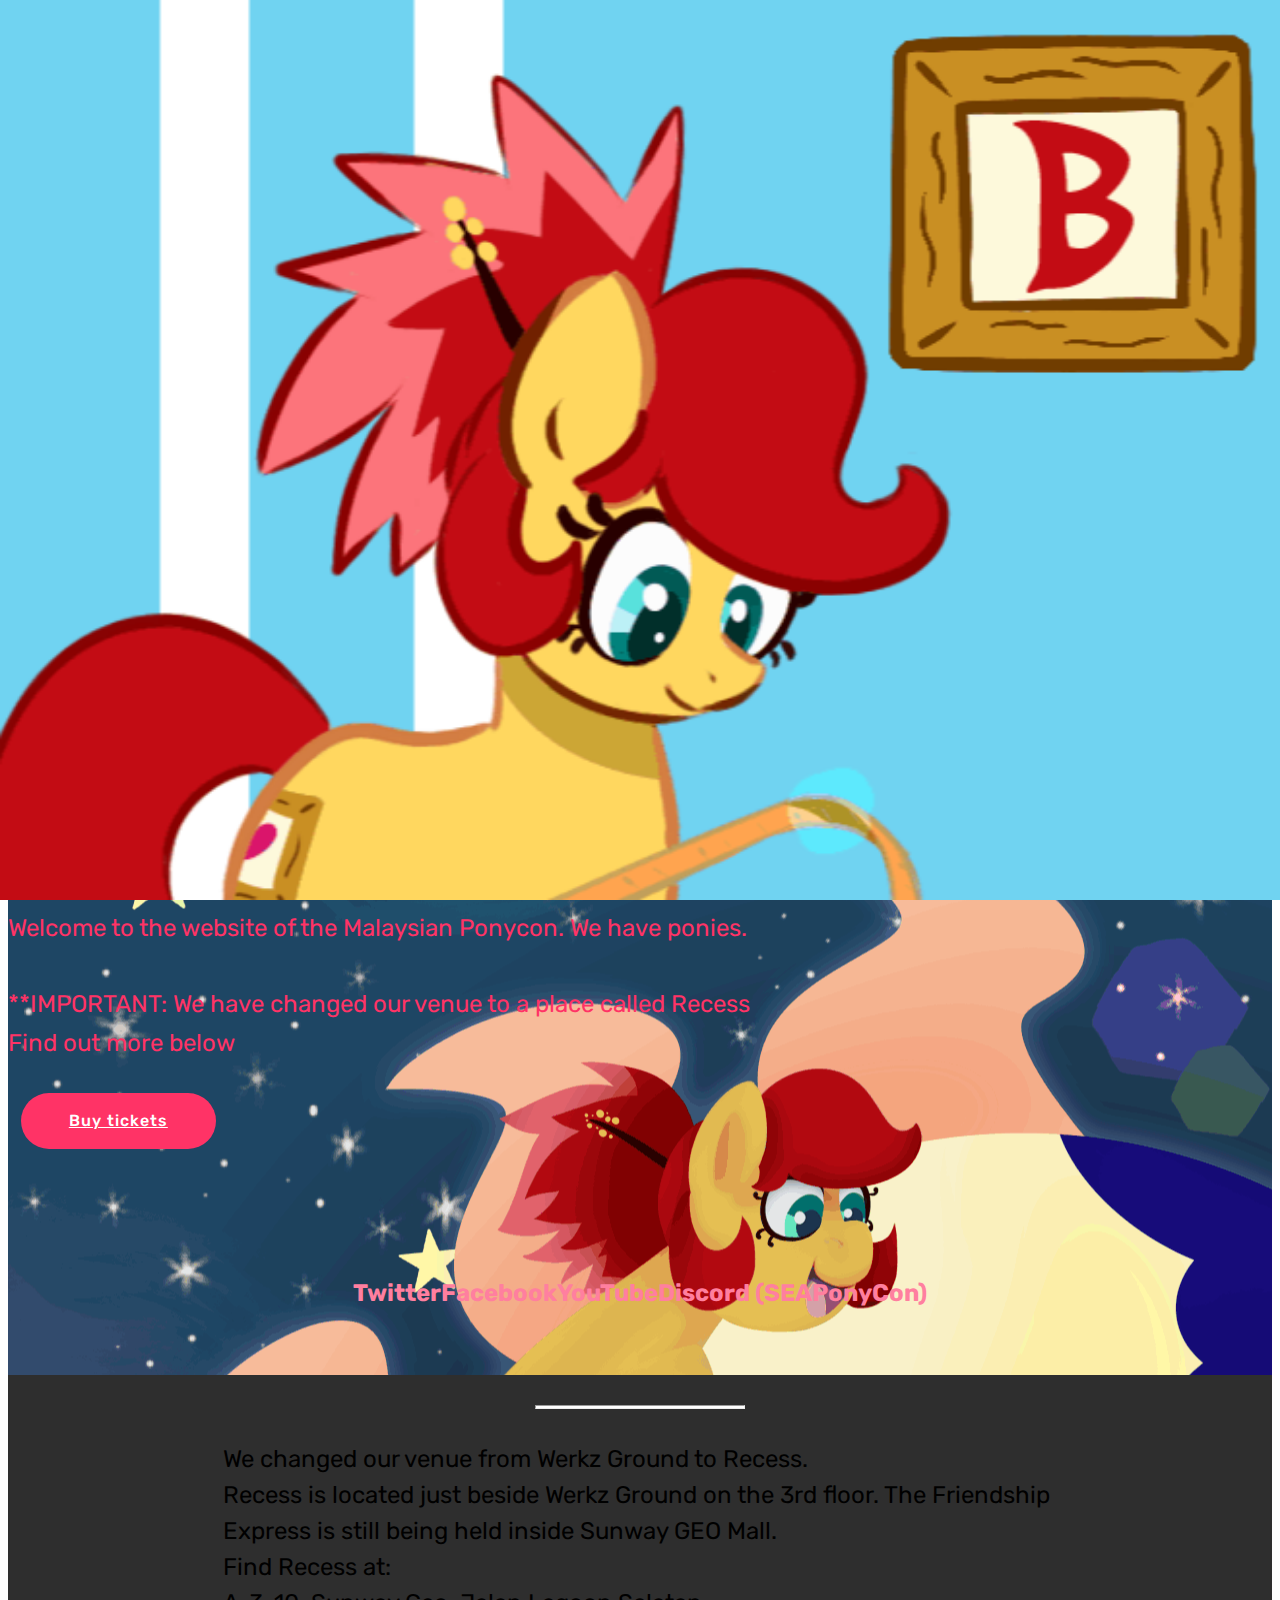
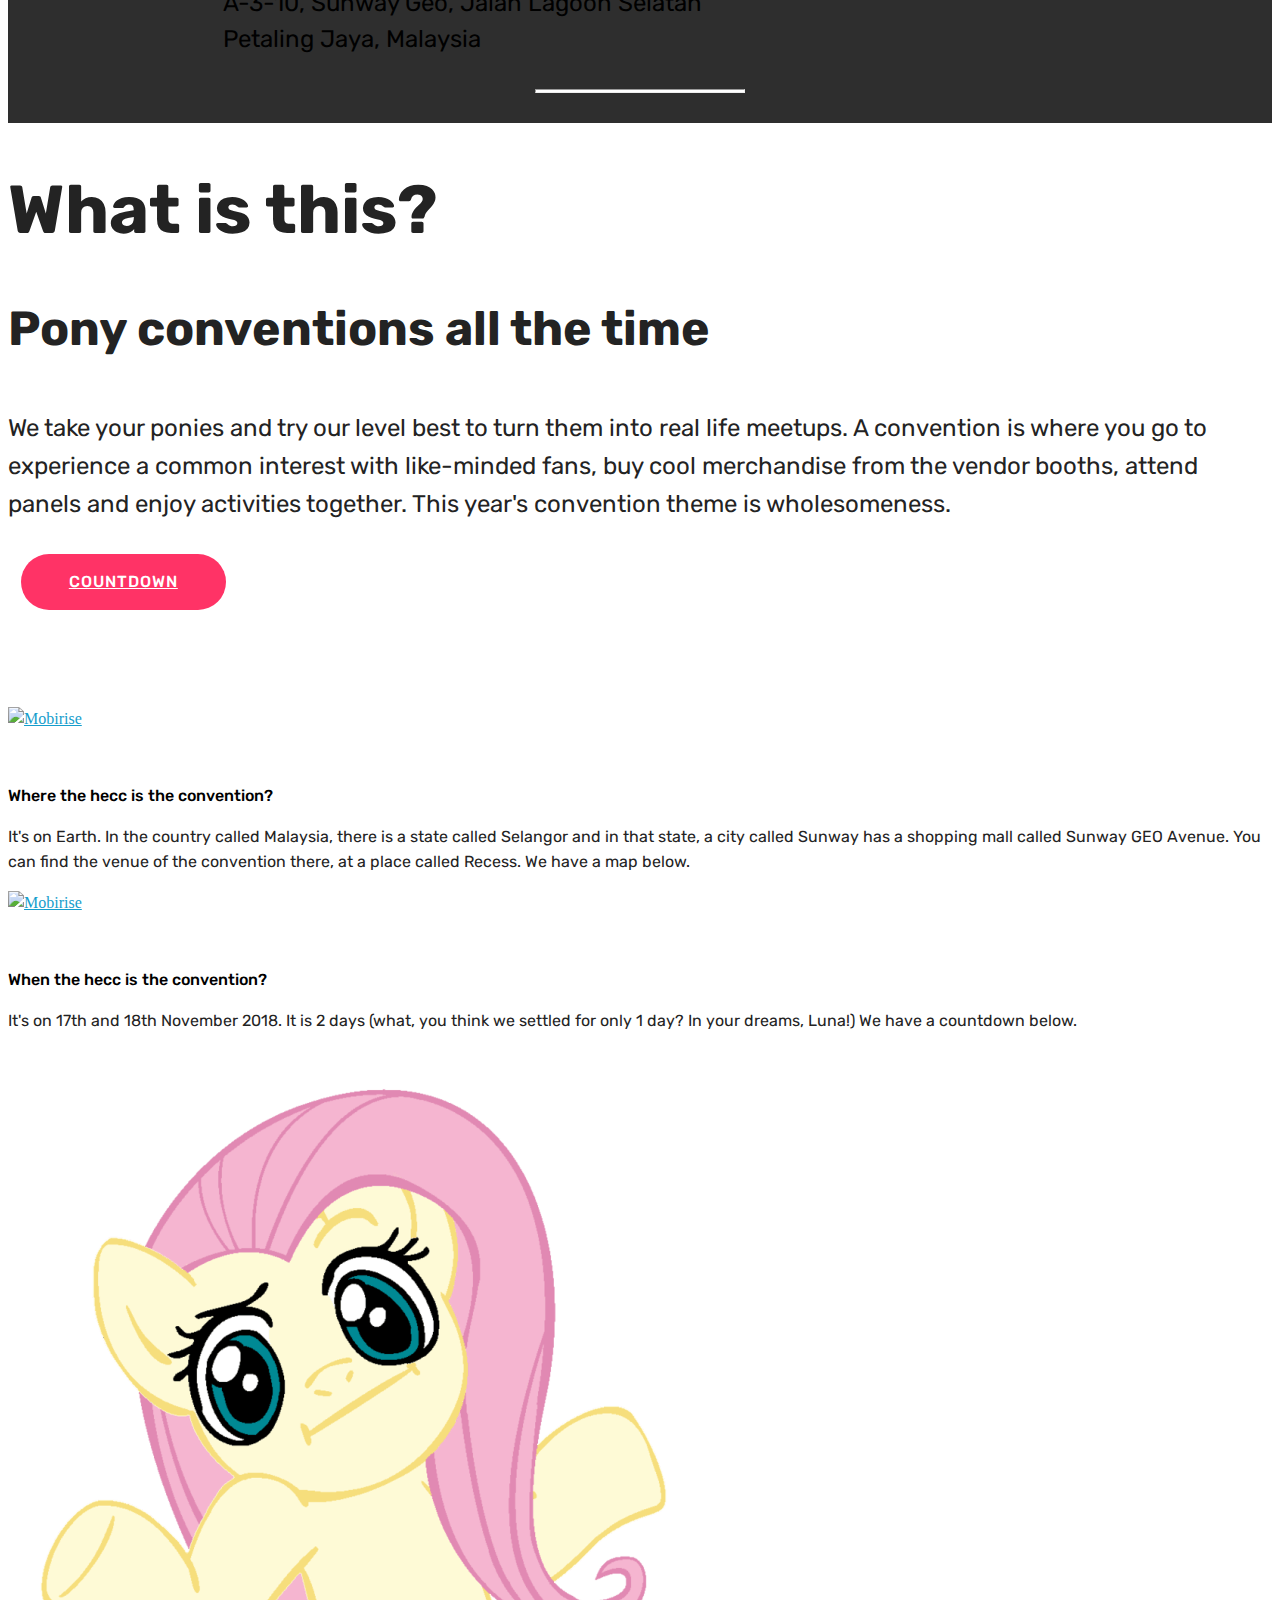
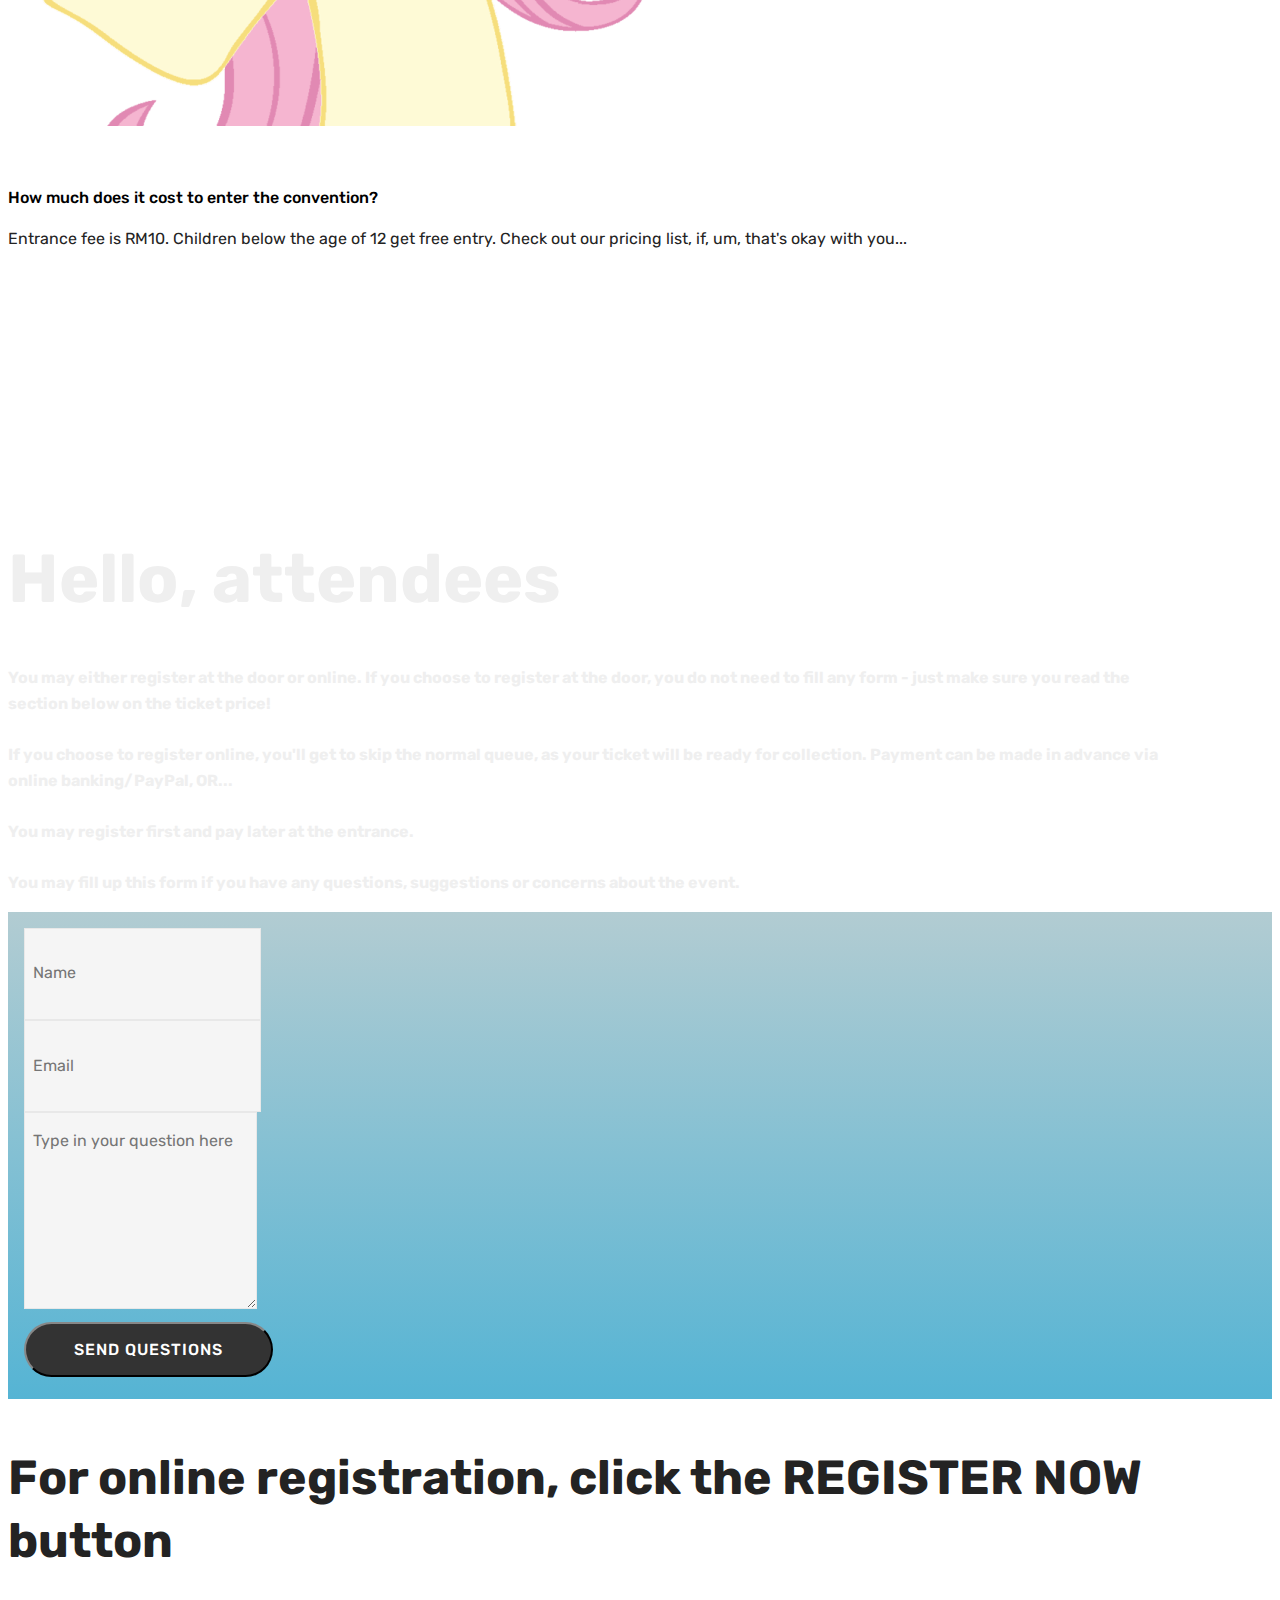
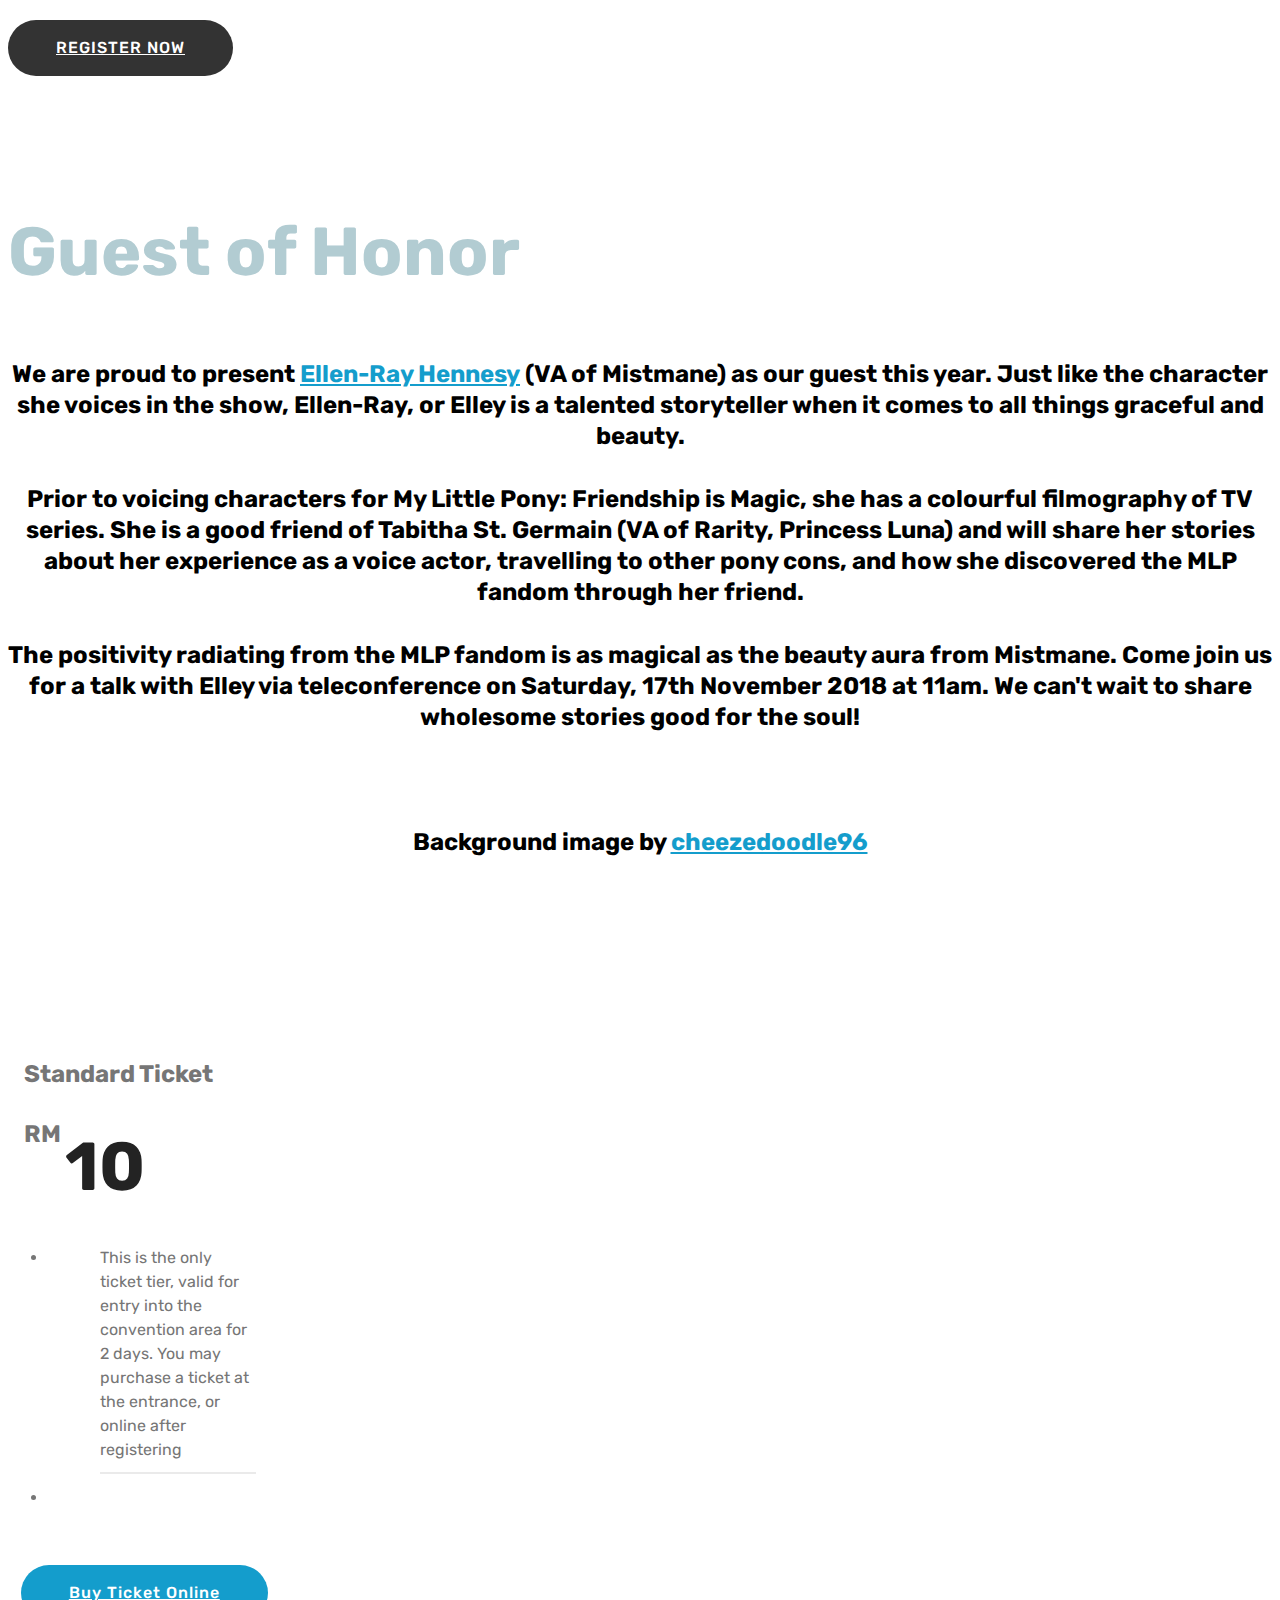
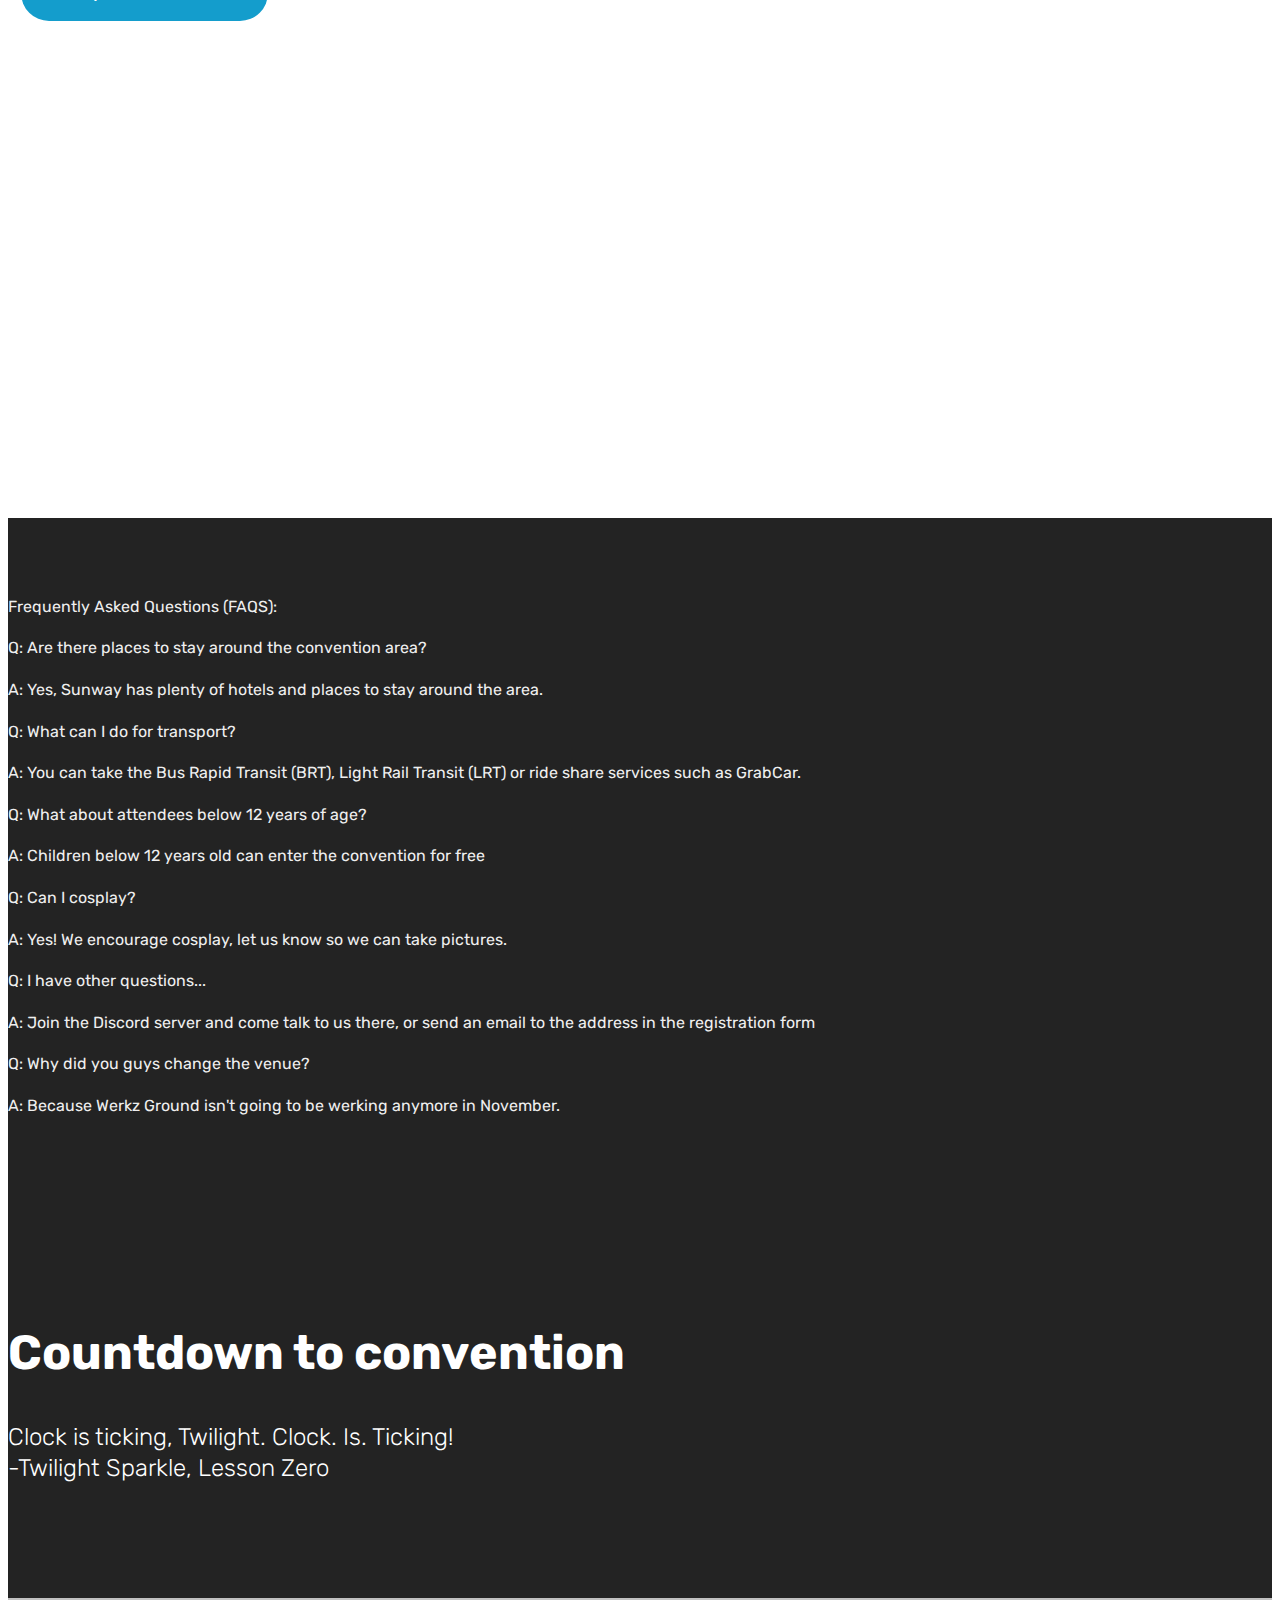
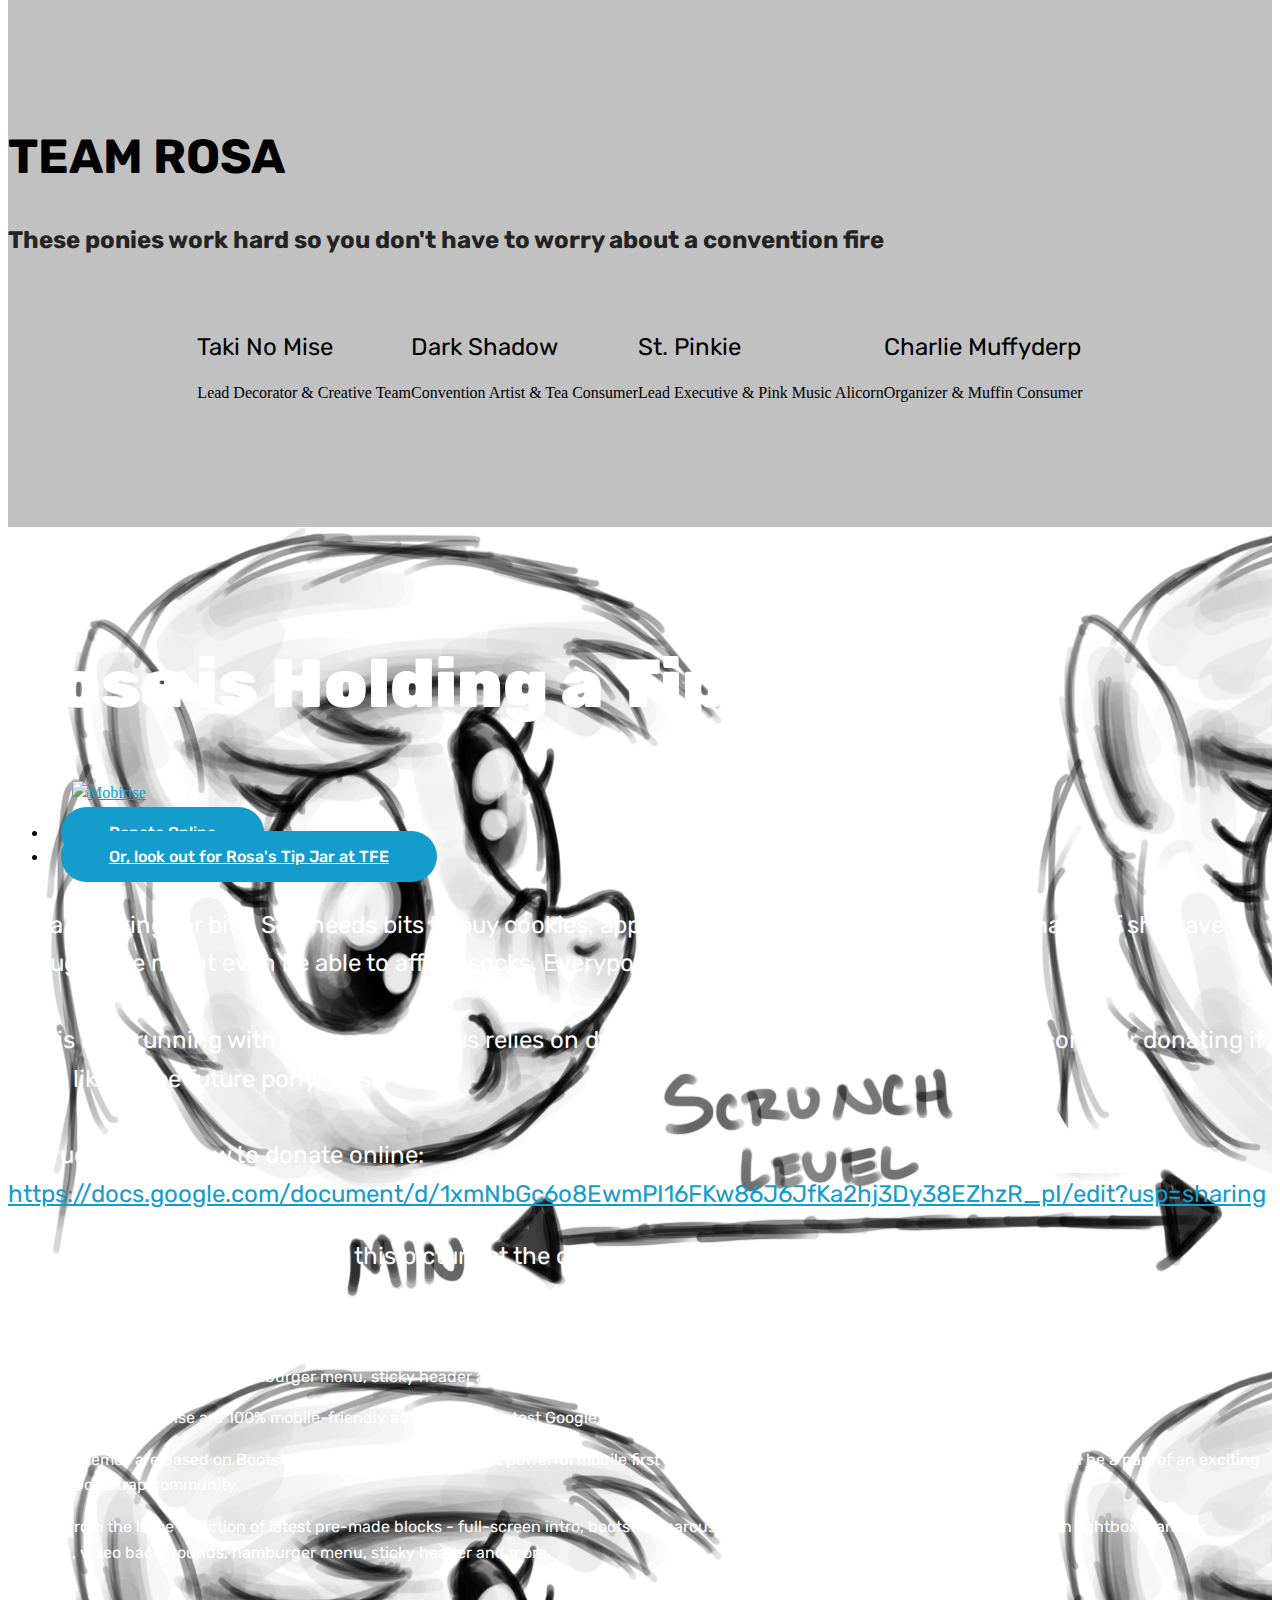
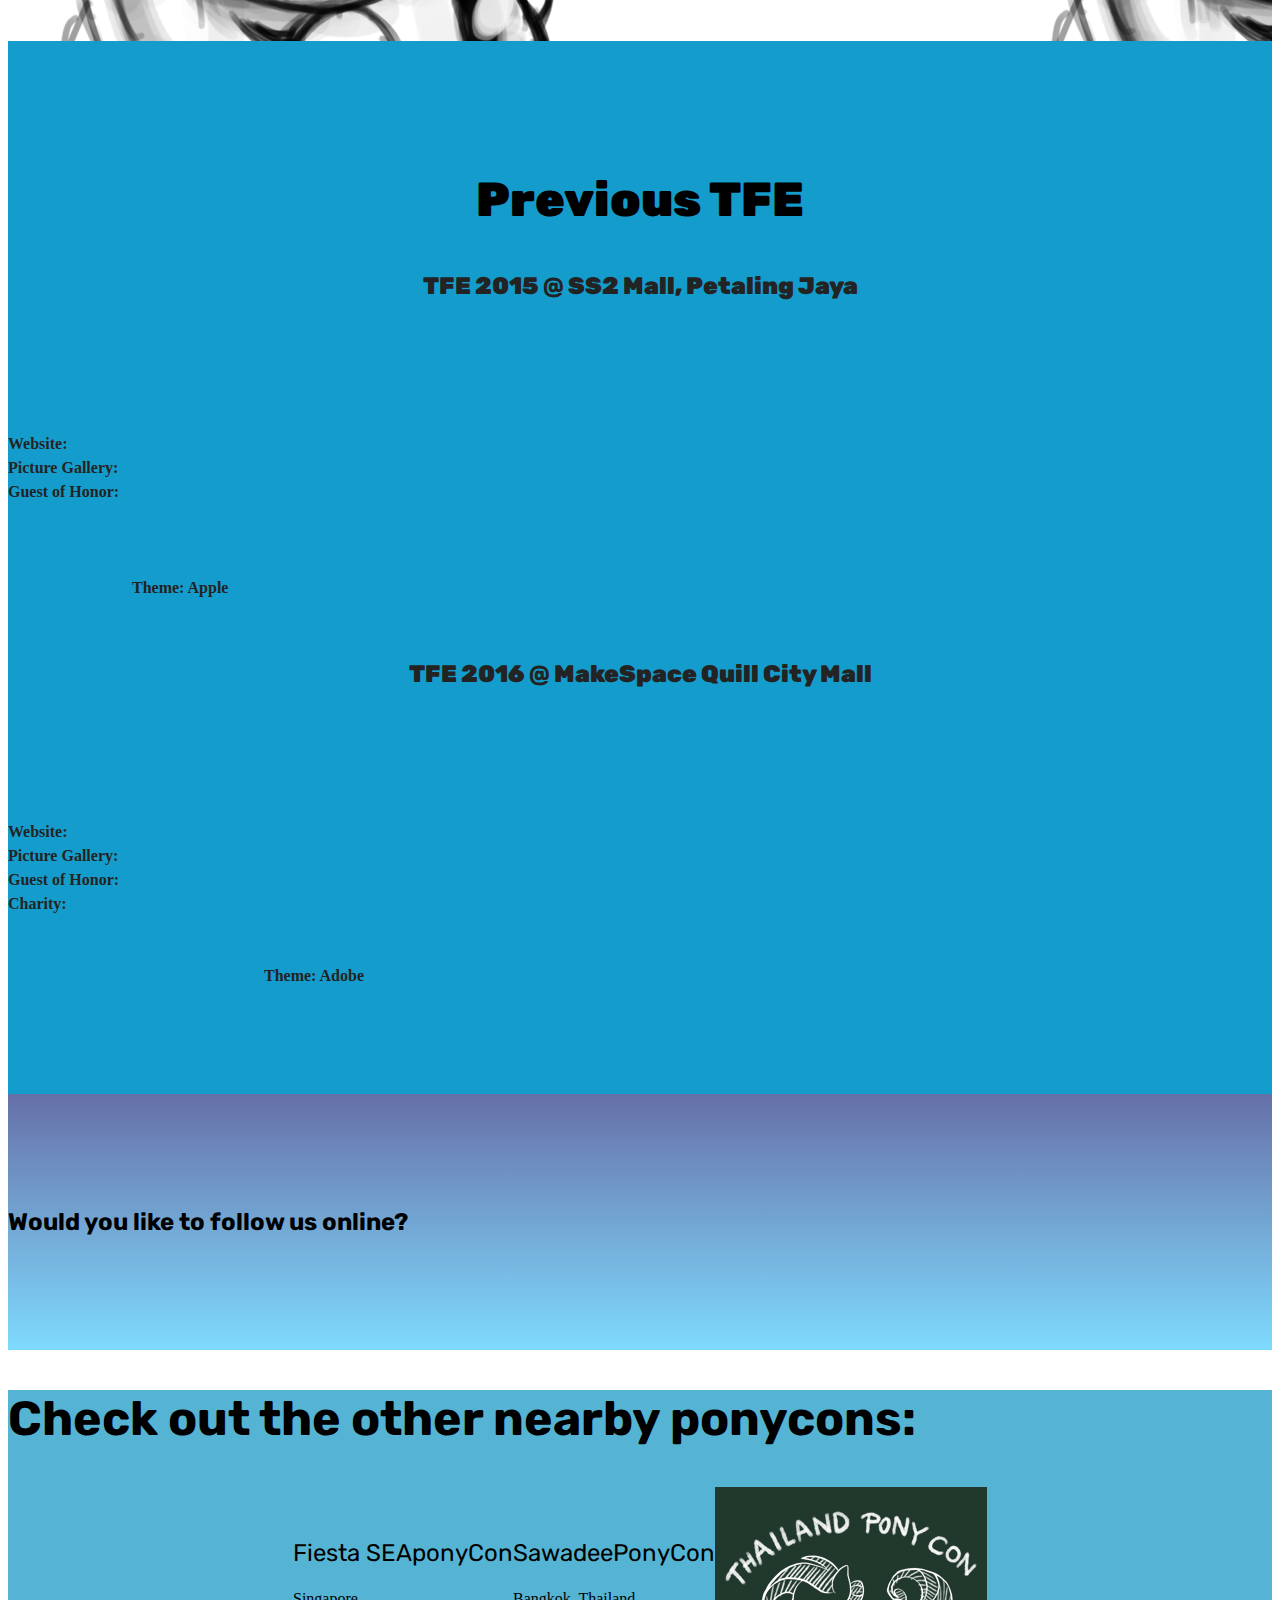
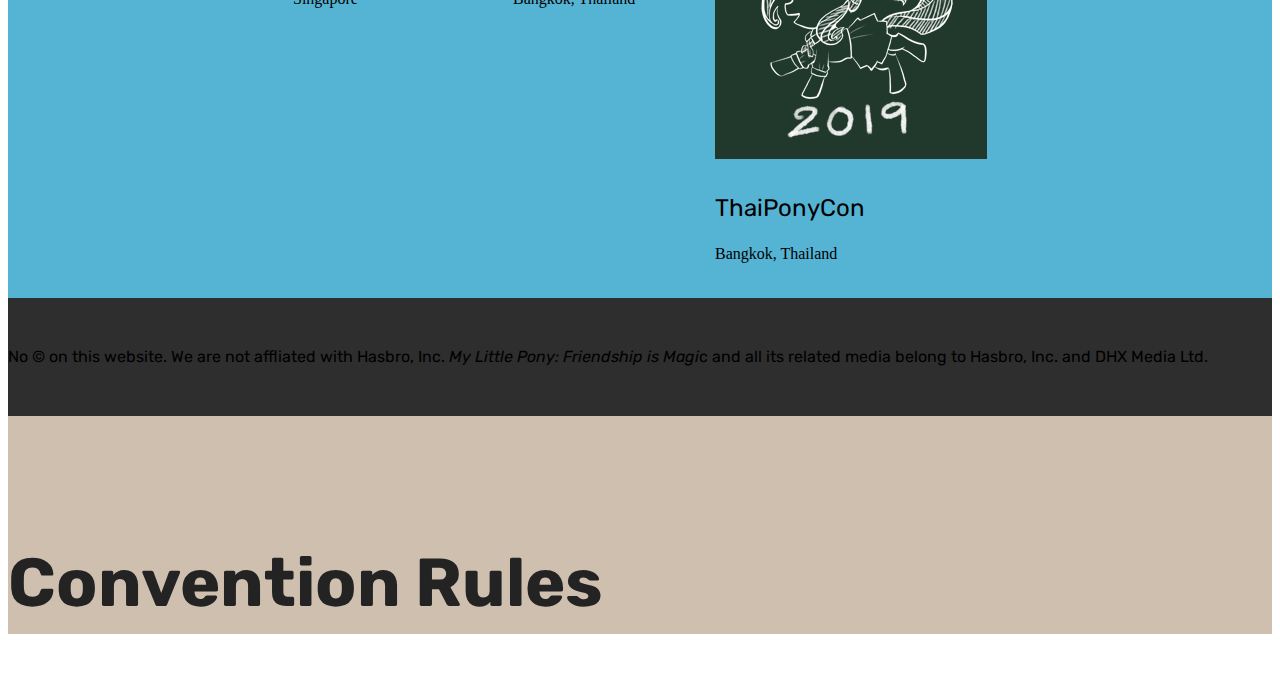
==== commit a595815f: "create github pages" ====
--- a/index.html
+++ b/index.html
@@ -61,7 +61,7 @@
     </nav>
 </section>
 
-<section class="engine"><a href="https://mobiri.se/y">free html website templates</a></section><section class="header12 cid-r0HCMBiPaA mbr-fullscreen mbr-parallax-background" id="header12-7">
+<section class="engine"><a href="https://mobiri.se/l">free website templates</a></section><section class="header12 cid-r0HCMBiPaA mbr-fullscreen mbr-parallax-background" id="header12-7">
 
     
 
@@ -239,7 +239,7 @@
     <div class="form-container">
         <div class="media-container-column" data-form-type="formoid">
             <div data-form-alert="" hidden="" class="align-center">Thank you for your message!</div>
-            <form class="mbr-form" action="https://mobirise.com/" method="post" data-form-title="Mobirise Form"><input type="hidden" name="email" data-form-email="true" value="gg5YHXf2Ct37MC6v0+HHDs44iSe24O2Pk6sSrfqvtQqf/qez3wtRwHPQlAyb1zr7SQ/2j5uy8TQZtBC9isfdAPZl+aFwZI+2m8tJZ0ItxGlbFywCXNvbTqTThPYTOync" data-form-field="Email">
+            <form class="mbr-form" action="https://mobirise.com/" method="post" data-form-title="Mobirise Form"><input type="hidden" name="email" data-form-email="true" value="b9EJ6ZQbg+1RuL6XHx5PVJbqy2ki6FS6MHL1IB+iGa2w6HwACOuYXuclXWebRpf1PLC4PZzbtNTZt9Z4VennqlB/yjtEbHb2h0PgdgHfF6MY07LJEXND2aPOth3/tmVr" data-form-field="Email">
                 <div data-for="name">
                     <div class="form-group">
                         <input type="text" class="form-control px-3" name="name" data-form-field="Name" placeholder="Name" required="" id="name-header15-q">
@@ -759,7 +759,7 @@
                 </div>
             </div><div class="team-item col-lg-3 col-md-6">
                 <div class="item-image">
-                    <a href="https://www.facebook.com/Thailandponycon/" target="_blank"><img src="assets/images/tfe-logo-letter-p-510x559.jpg" alt="" title=""></a>
+                    <a href="http://www.thailandponycon.in.th/?fbclid=IwAR2A5M6p0BWofLqpllsjs6xJjkWtf67XivG_8sIYfpXkLa8DZB_Ds_ZuHlw"><img src="assets/images/tpc-logo-272x272.png" alt="" title=""></a>
                 </div>
                 <div class="item-caption py-3">
                     <div class="item-name px-2">
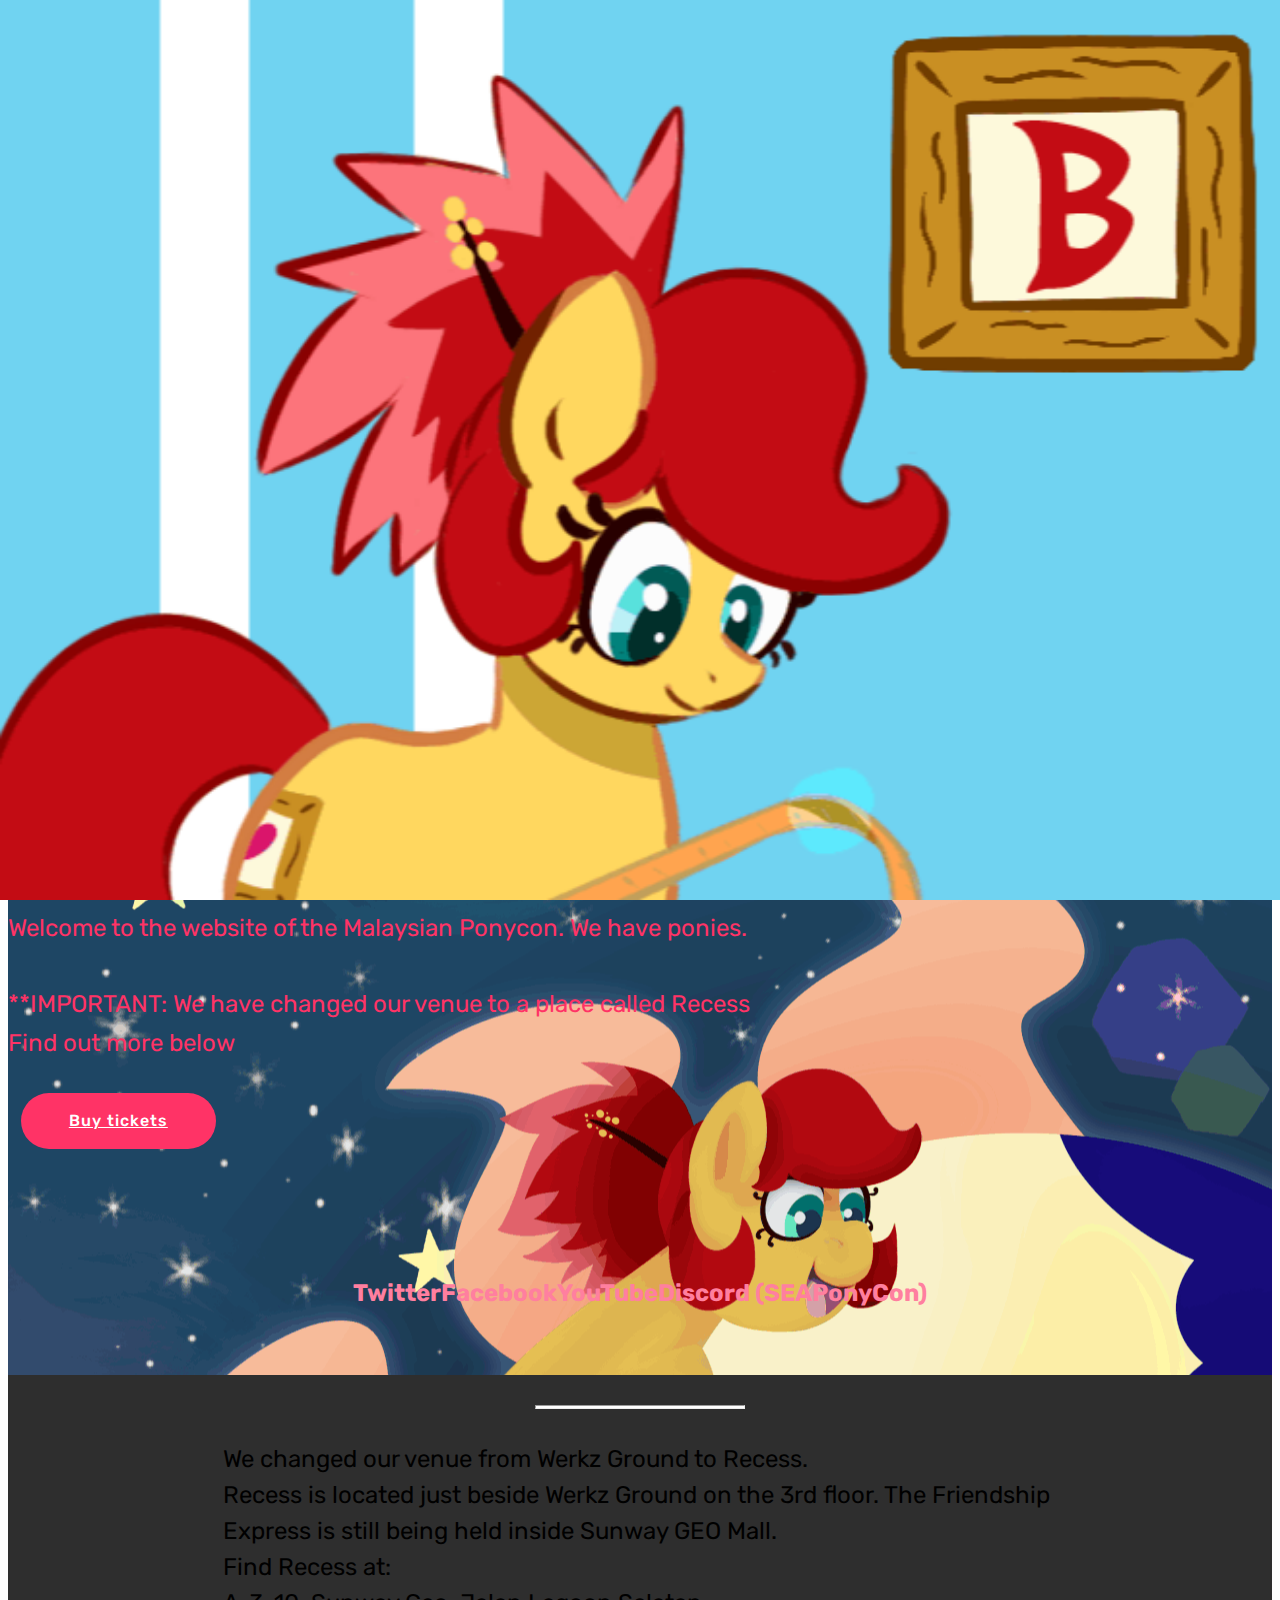
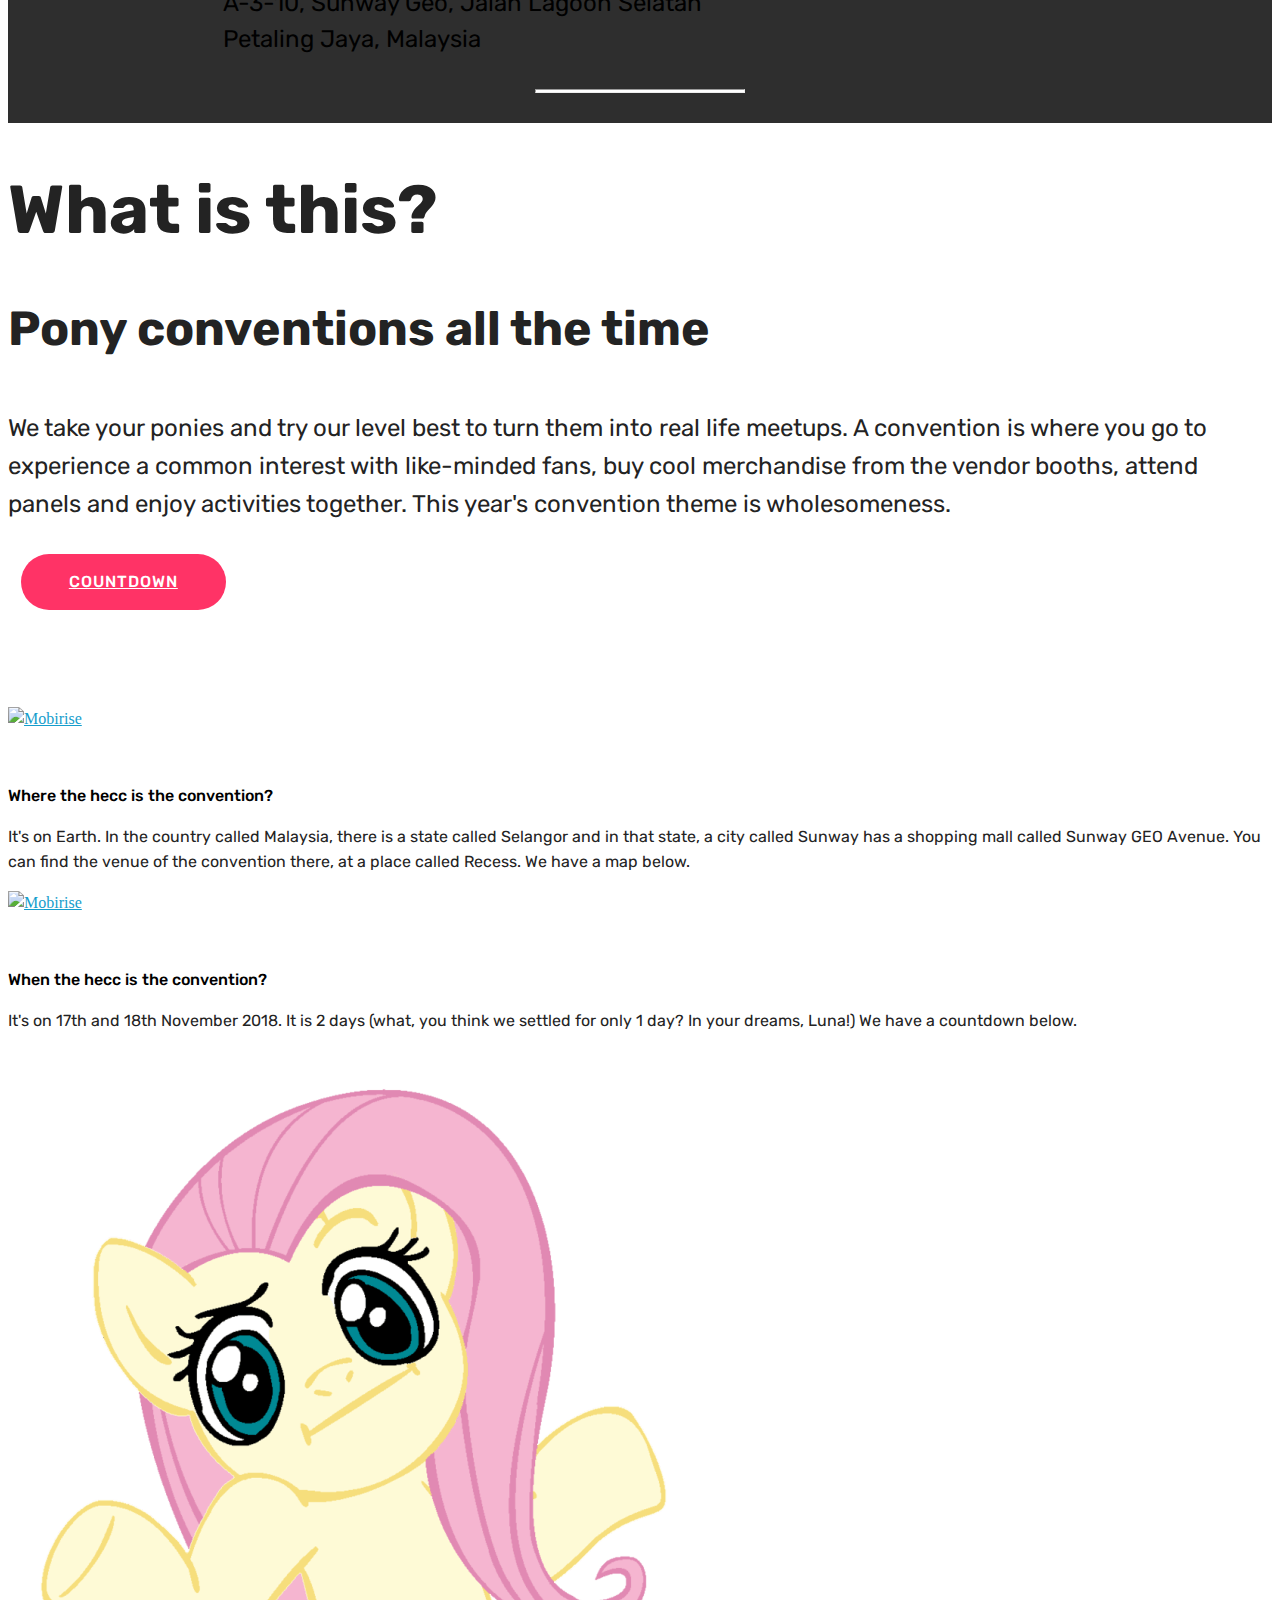
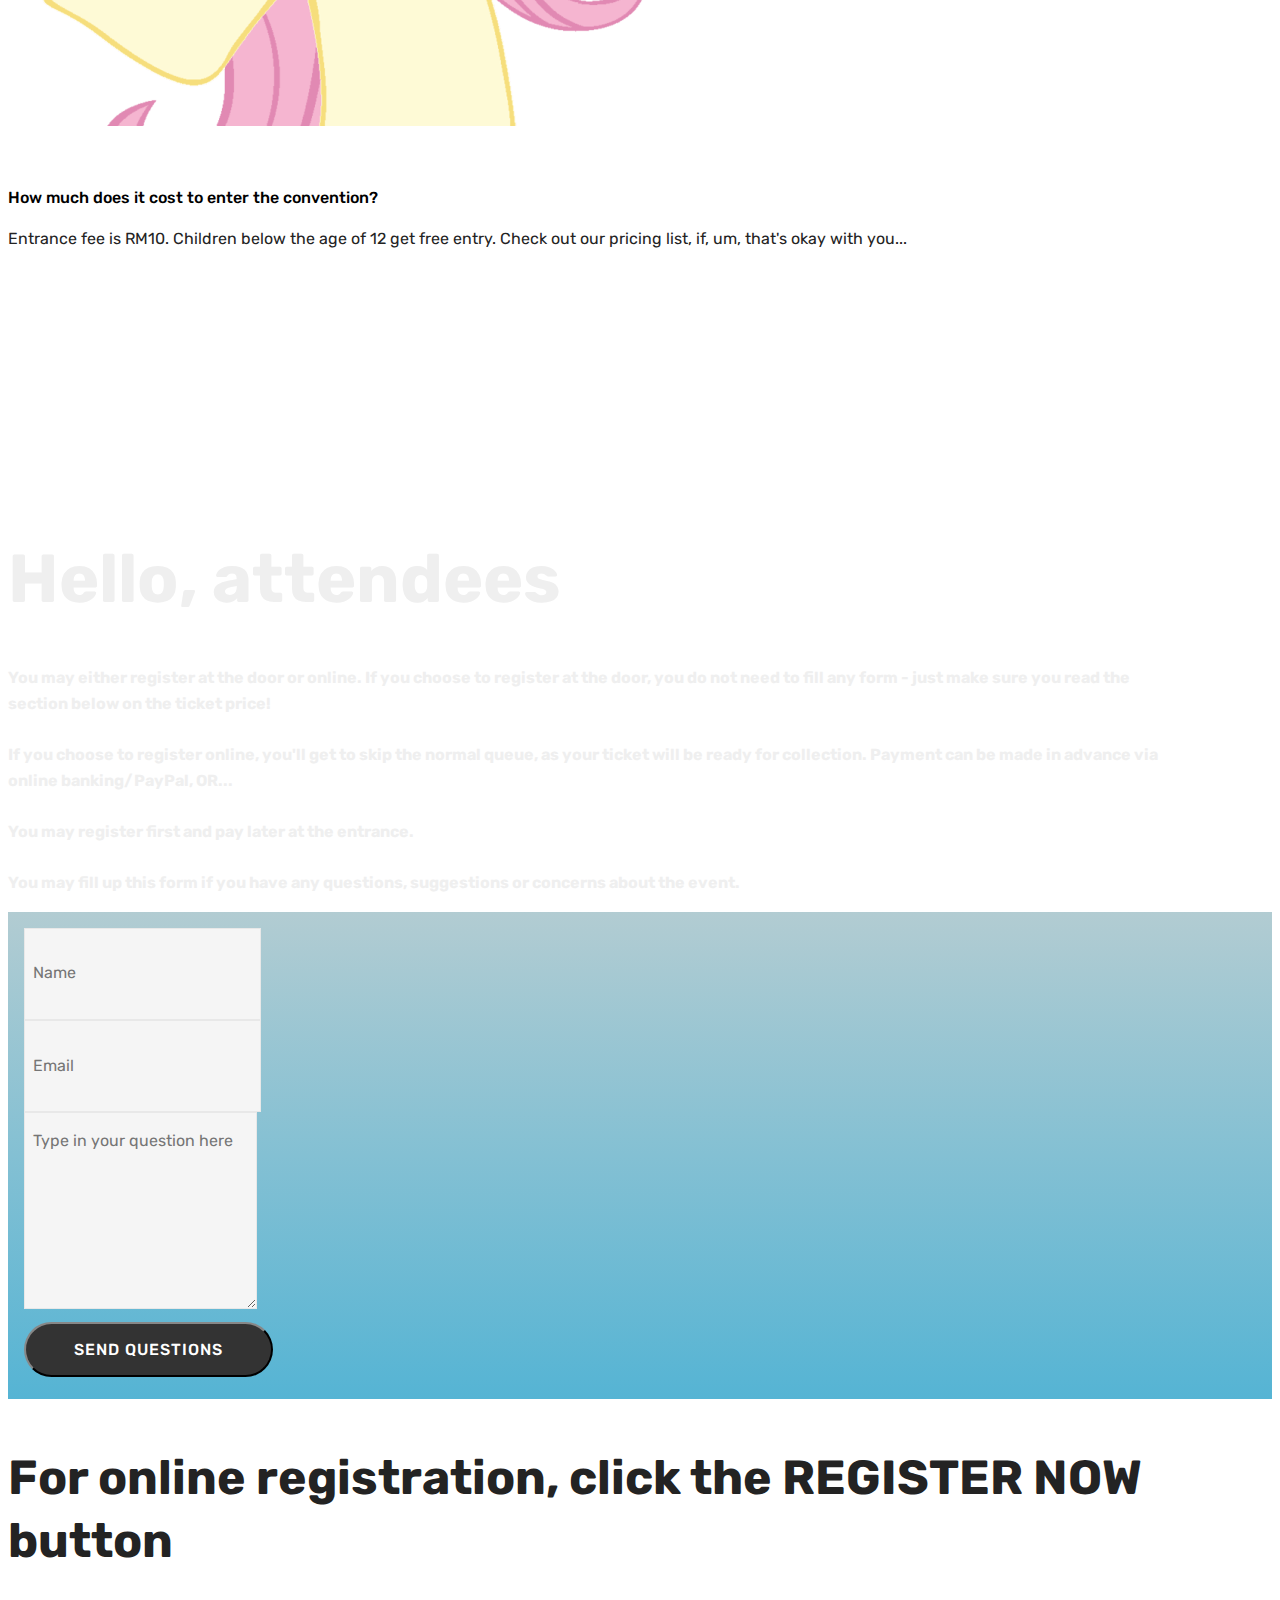
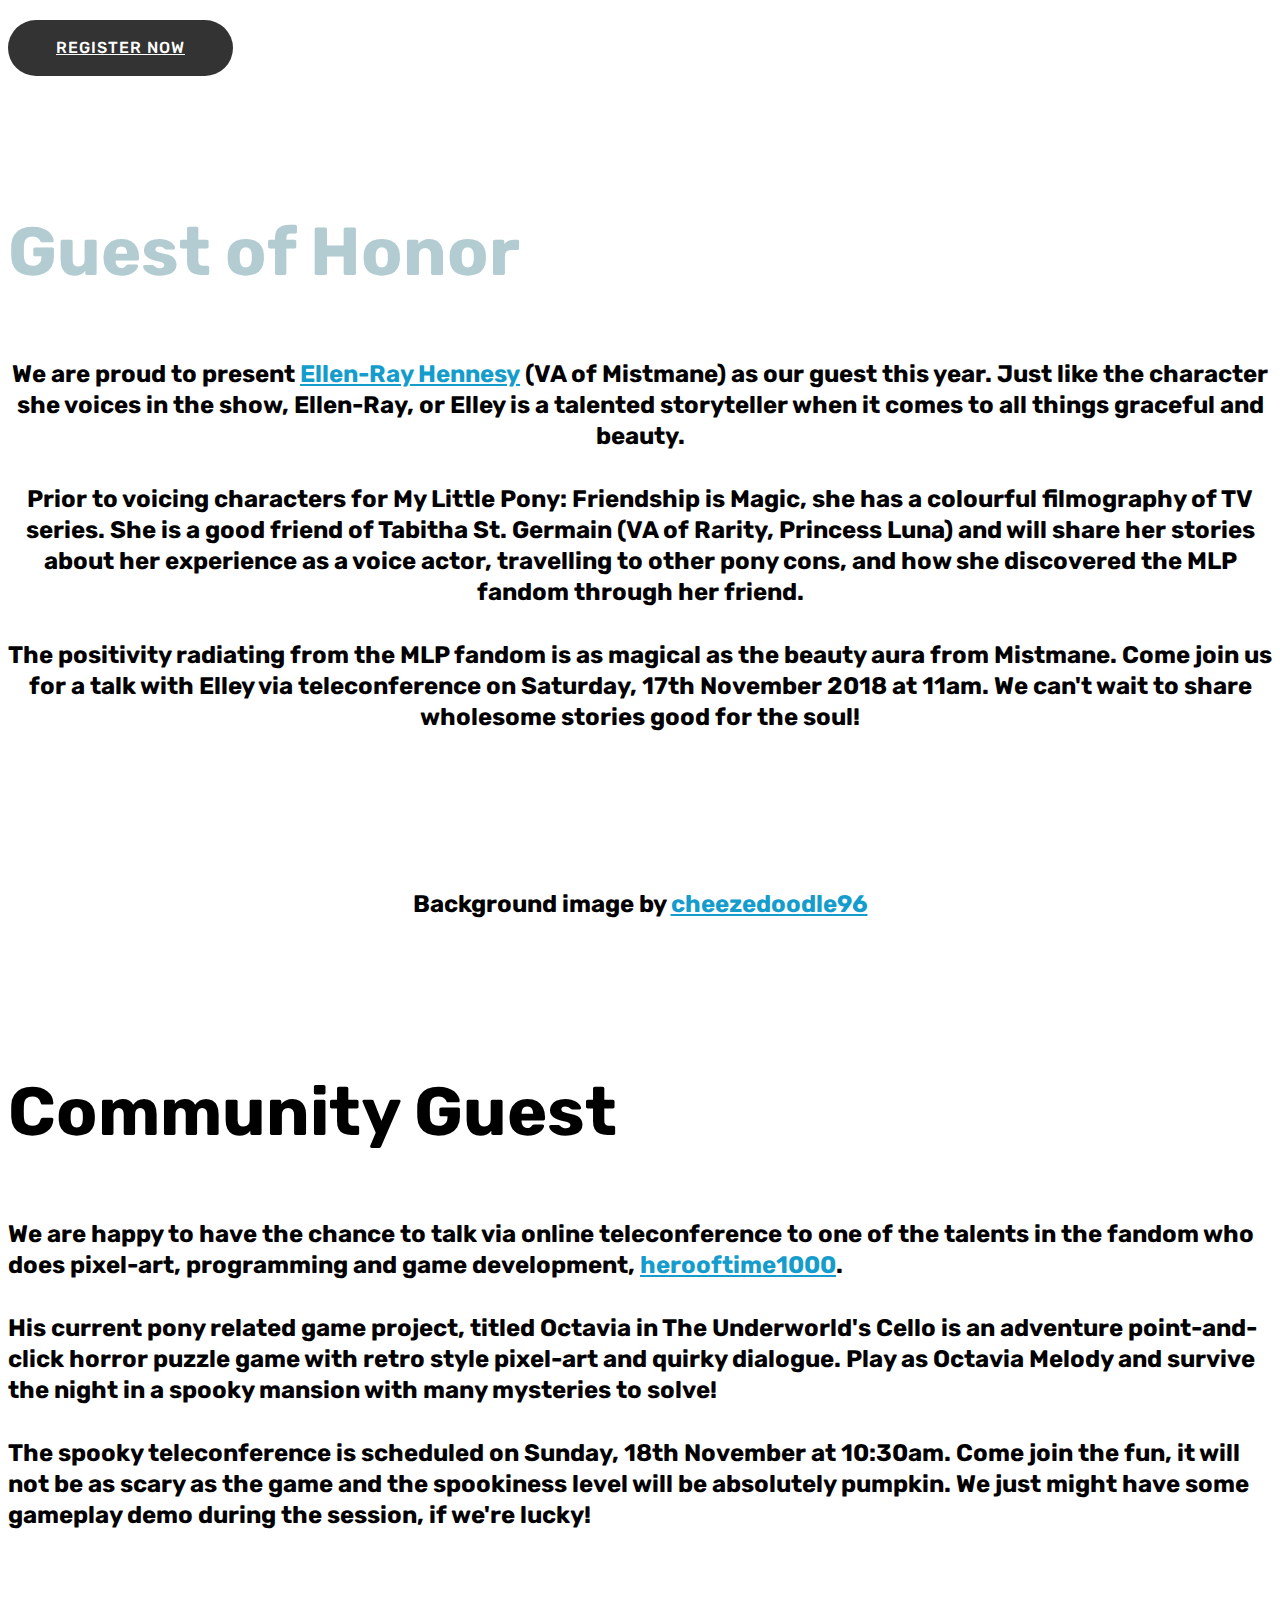
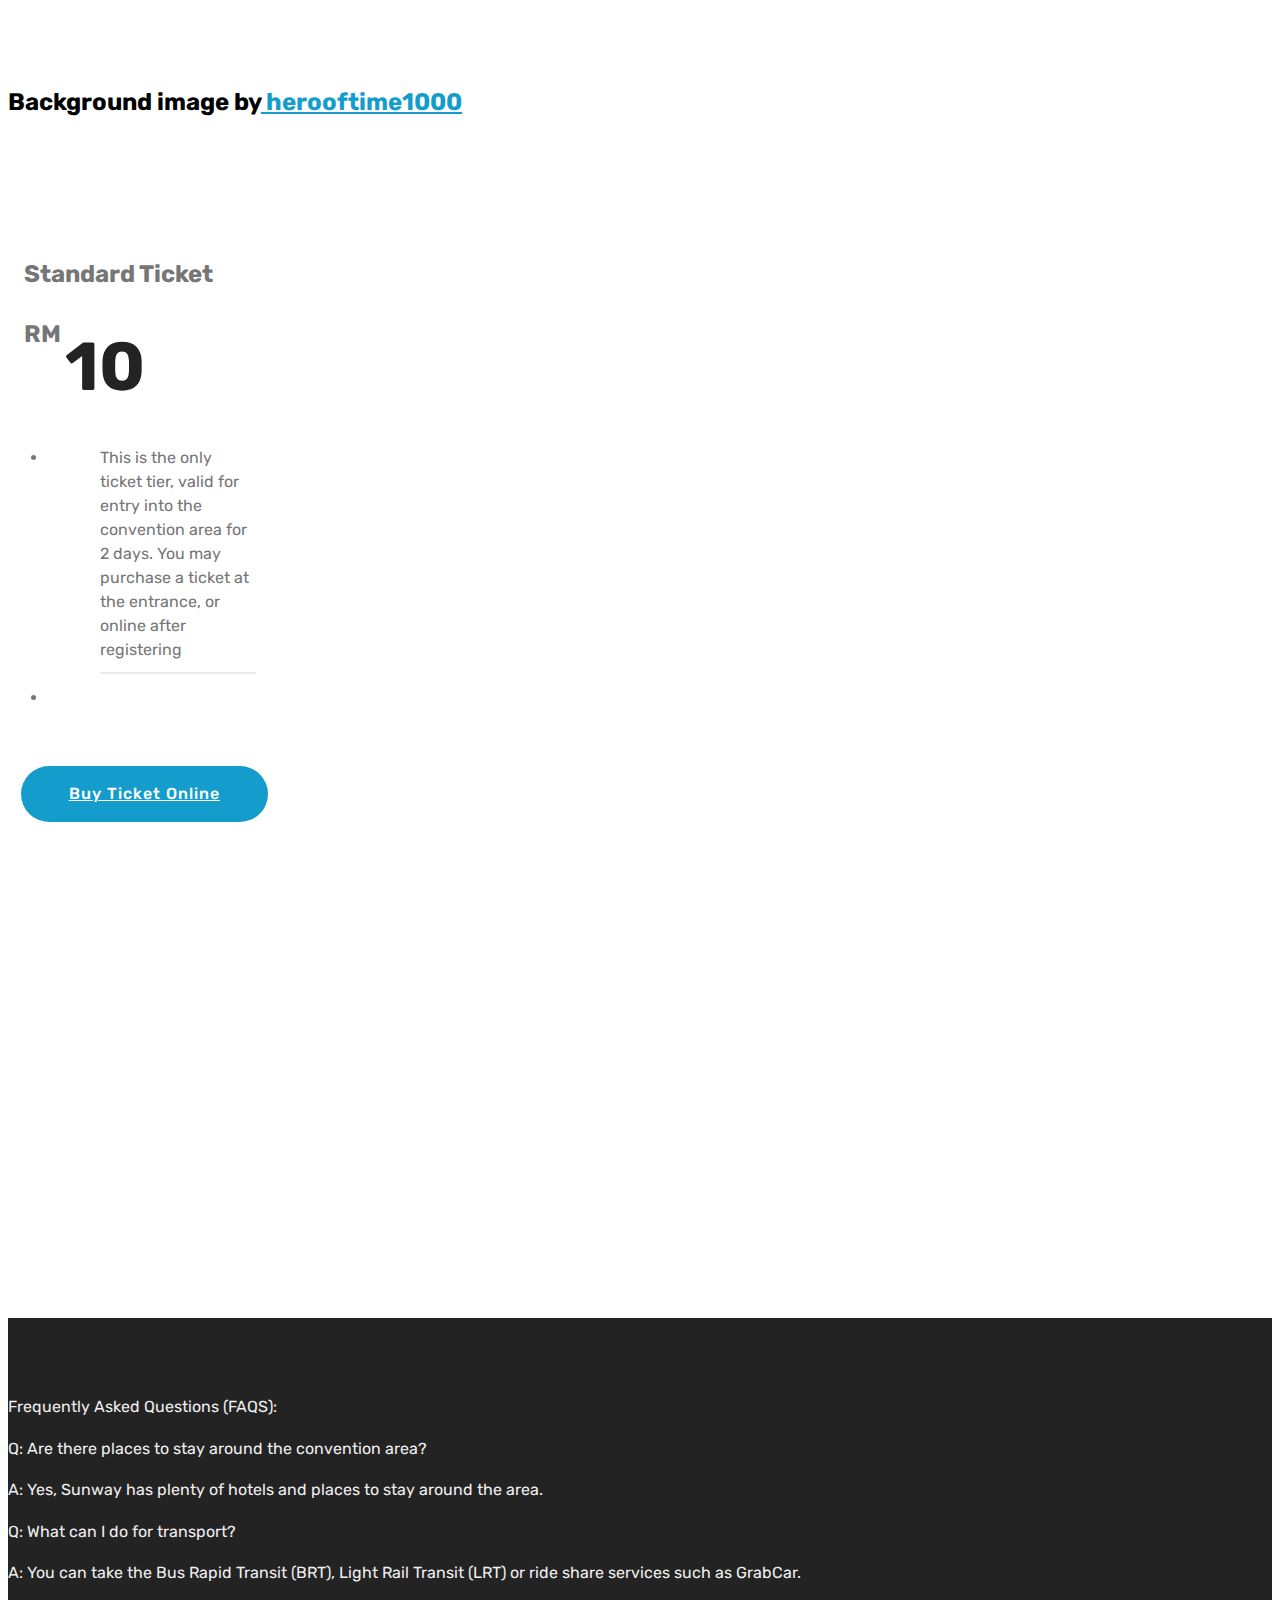
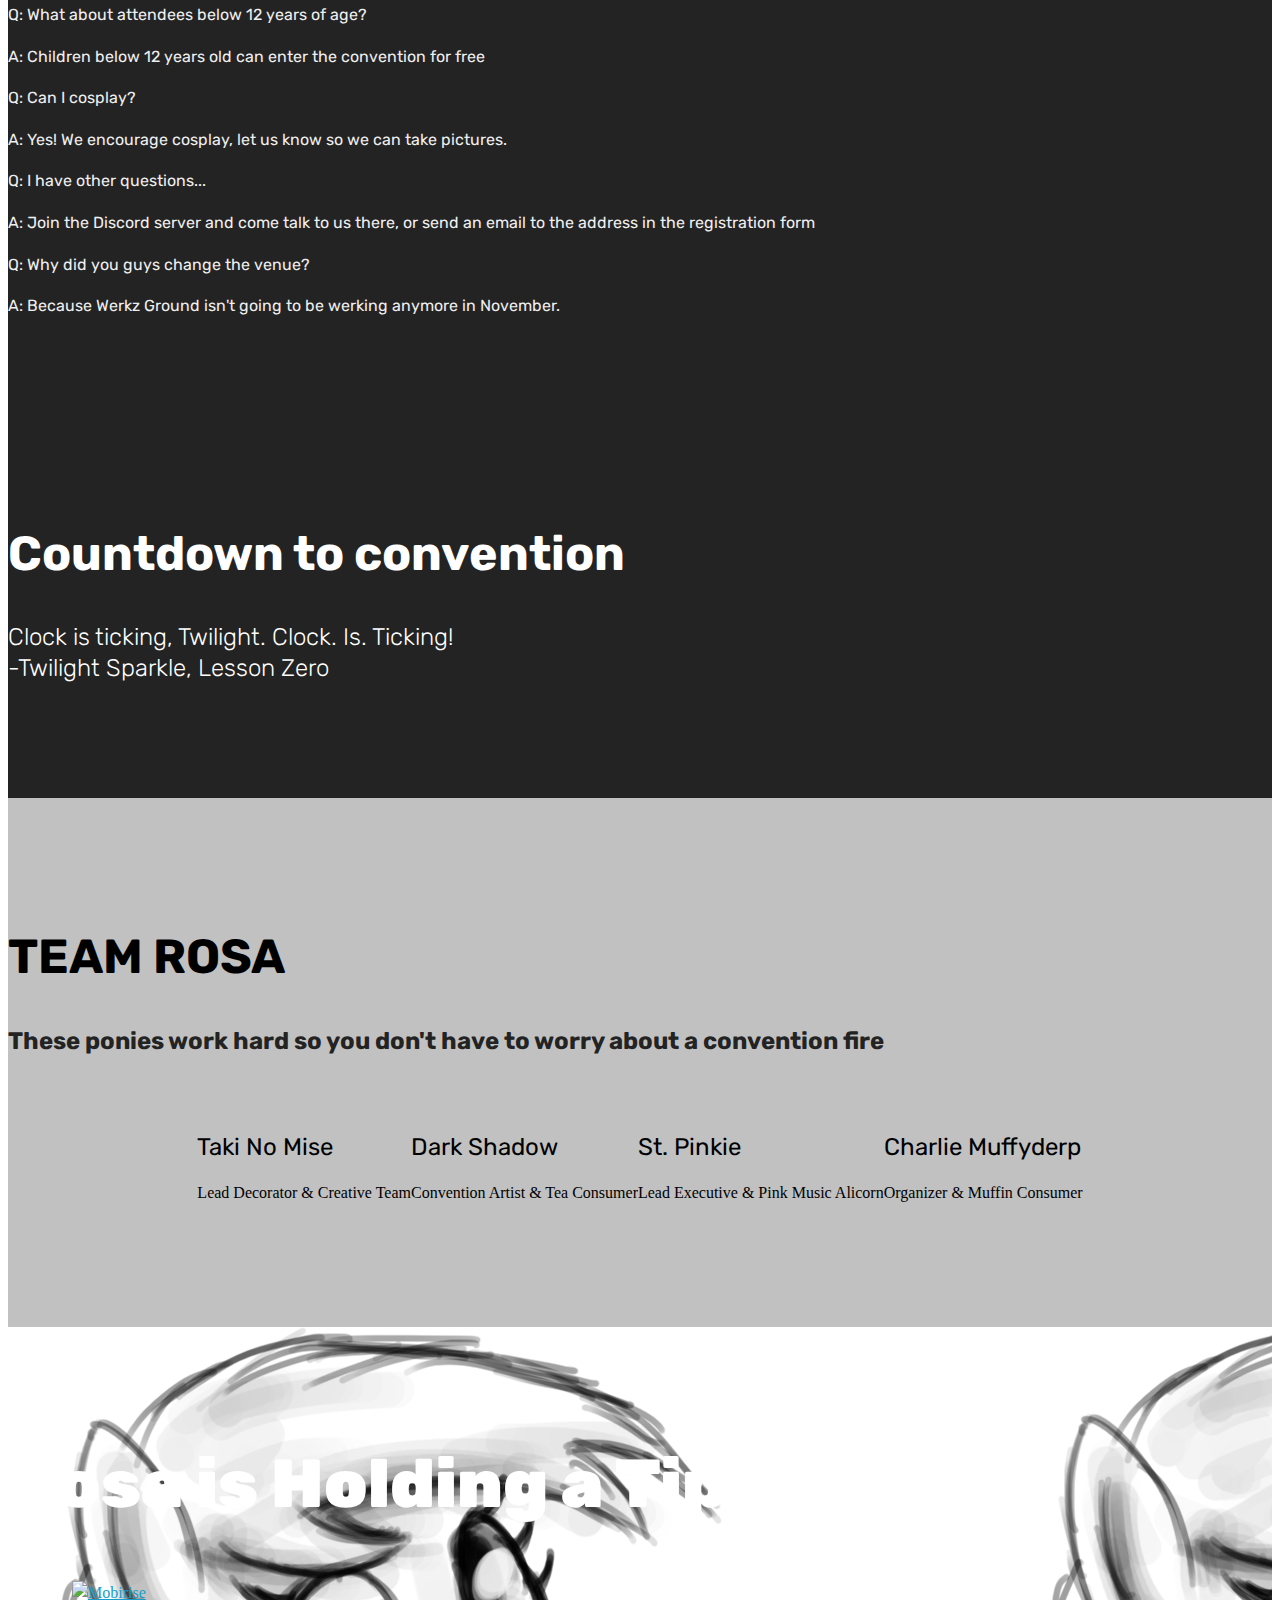
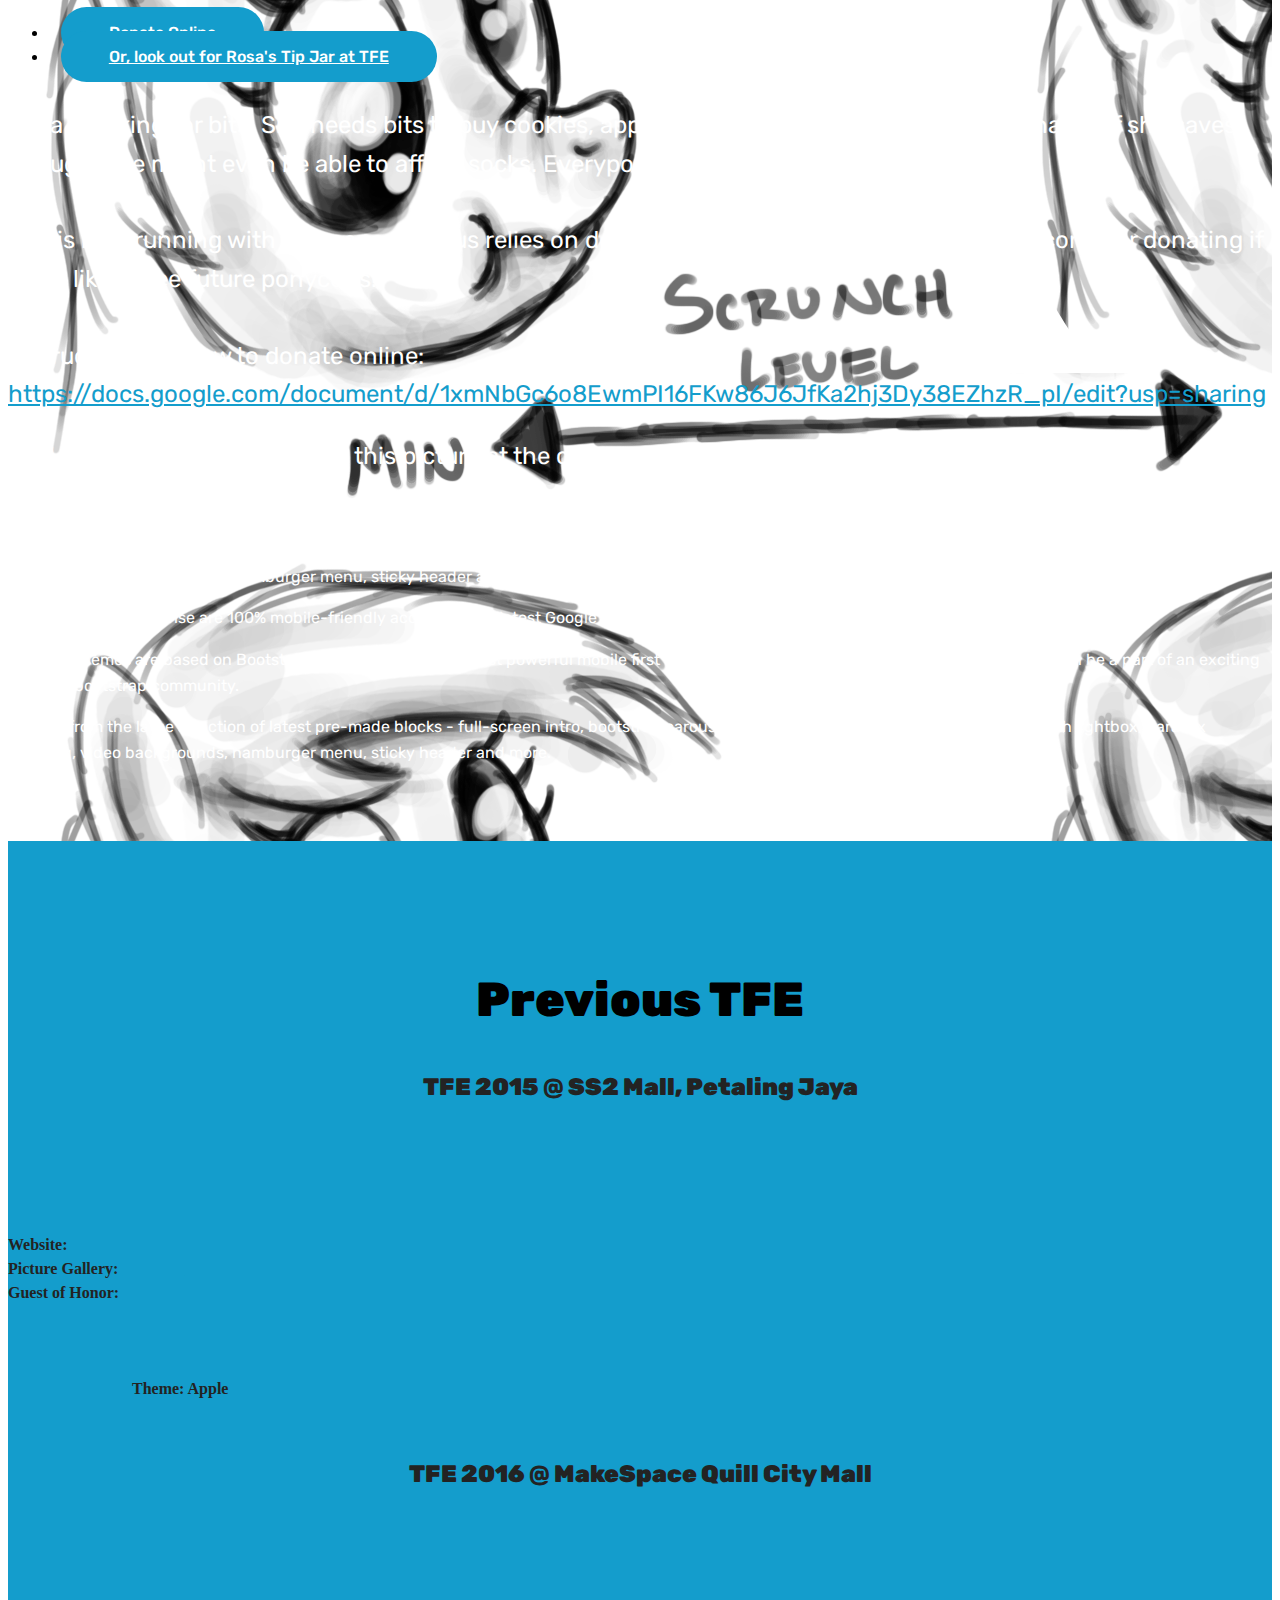
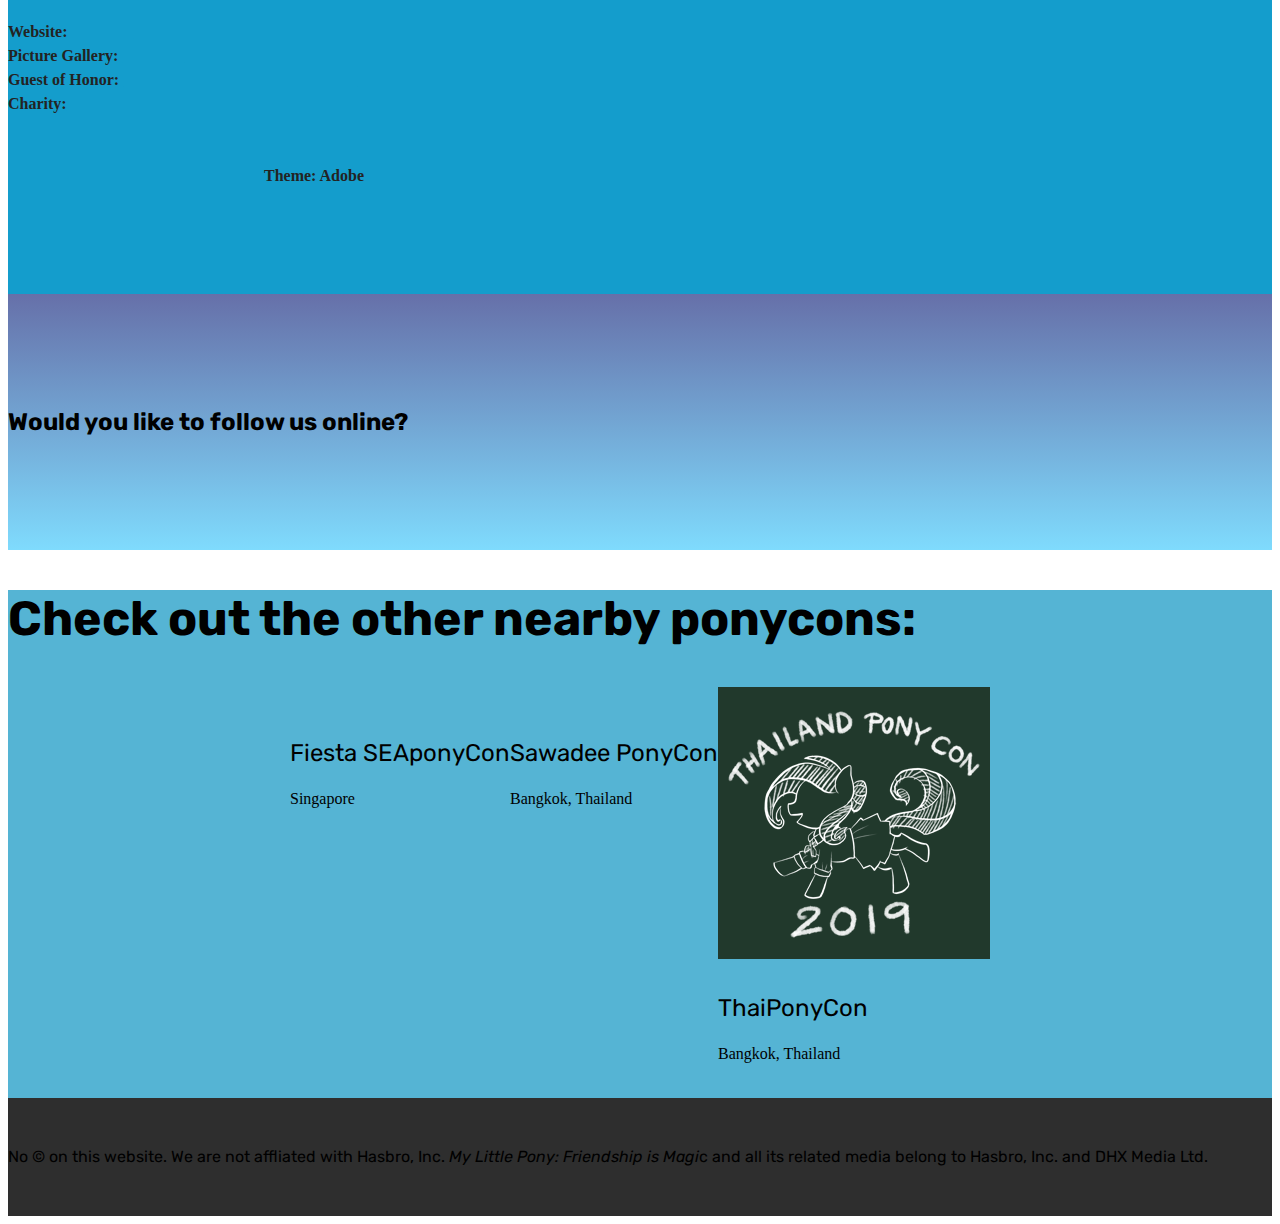
==== commit c4536146: "create github pages" ====
--- a/index.html
+++ b/index.html
@@ -61,7 +61,7 @@
     </nav>
 </section>
 
-<section class="engine"><a href="https://mobiri.se/l">free website templates</a></section><section class="header12 cid-r0HCMBiPaA mbr-fullscreen mbr-parallax-background" id="header12-7">
+<section class="engine"><a href="https://mobiri.se/a">online website builder</a></section><section class="header12 cid-r0HCMBiPaA mbr-fullscreen mbr-parallax-background" id="header12-7">
 
     
 
@@ -239,7 +239,7 @@
     <div class="form-container">
         <div class="media-container-column" data-form-type="formoid">
             <div data-form-alert="" hidden="" class="align-center">Thank you for your message!</div>
-            <form class="mbr-form" action="https://mobirise.com/" method="post" data-form-title="Mobirise Form"><input type="hidden" name="email" data-form-email="true" value="b9EJ6ZQbg+1RuL6XHx5PVJbqy2ki6FS6MHL1IB+iGa2w6HwACOuYXuclXWebRpf1PLC4PZzbtNTZt9Z4VennqlB/yjtEbHb2h0PgdgHfF6MY07LJEXND2aPOth3/tmVr" data-form-field="Email">
+            <form class="mbr-form" action="https://mobirise.com/" method="post" data-form-title="Mobirise Form"><input type="hidden" name="email" data-form-email="true" value="4UFNvEiytBaNdDrynNv1mEYORgvYNfNGZ1cDh9bd8ZOUDjq0BYgivK73FXy3HEFLoNp50I7E/gPRgkTiRmiZXe1K0AVtyYc9vr/tC97l4FhIZR1DSriRQjssXN2+hAQc" data-form-field="Email">
                 <div data-for="name">
                     <div class="form-group">
                         <input type="text" class="form-control px-3" name="name" data-form-field="Name" placeholder="Name" required="" id="name-header15-q">
@@ -298,7 +298,26 @@
         <div class="media-container-row">
             <div class="title col-12 col-md-8">
                 <h2 class="align-center mbr-bold mbr-white pb-3 mbr-fonts-style display-1">Guest of Honor</h2>
-                <h3 class="mbr-section-subtitle align-center mbr-light mbr-white pb-3 mbr-fonts-style display-5">We are proud to present <a href="https://www.imdb.com/name/nm0377286/" target="_blank">Ellen-Ray Hennesy</a>&nbsp;(VA of Mistmane) as our guest this year. Just like the character she voices in the show, Ellen-Ray, or Elley is a talented storyteller when it comes to all things graceful and beauty.<br><br>Prior to voicing characters for My Little Pony: Friendship is Magic, she has a colourful filmography of TV series. She is a good friend of Tabitha St. Germain (VA of Rarity, Princess Luna) and will share her stories about her experience as a voice actor, travelling to other pony cons, and how she discovered the MLP fandom through her friend.<br><br>The positivity radiating from the MLP fandom is as magical as the beauty aura from Mistmane. Come join us for a talk with Elley via teleconference on Saturday, 17th November 2018 at 11am. We can't wait to share wholesome stories good for the soul!<br><br><br><br>Background image by <a href="https://www.deviantart.com/cheezedoodle96/art/Campfire-Tales-Mistmane-702795941" target="_blank">cheezedoodle96</a></h3>
+                <h3 class="mbr-section-subtitle align-center mbr-light mbr-white pb-3 mbr-fonts-style display-5">We are proud to present <a href="https://www.imdb.com/name/nm0377286/" target="_blank">Ellen-Ray Hennesy</a>&nbsp;(VA of Mistmane) as our guest this year. Just like the character she voices in the show, Ellen-Ray, or Elley is a talented storyteller when it comes to all things graceful and beauty.<br><br>Prior to voicing characters for My Little Pony: Friendship is Magic, she has a colourful filmography of TV series. She is a good friend of Tabitha St. Germain (VA of Rarity, Princess Luna) and will share her stories about her experience as a voice actor, travelling to other pony cons, and how she discovered the MLP fandom through her friend.<br><br>The positivity radiating from the MLP fandom is as magical as the beauty aura from Mistmane. Come join us for a talk with Elley via teleconference on Saturday, 17th November 2018 at 11am. We can't wait to share wholesome stories good for the soul!<br><br><br><br><br><br>Background image by <a href="https://www.deviantart.com/cheezedoodle96/art/Campfire-Tales-Mistmane-702795941" target="_blank">cheezedoodle96</a></h3>
+                
+                
+            </div>
+        </div>
+    </div>
+</section>
+
+<section class="mbr-section content5 cid-r8OZ1l4uKp mbr-parallax-background" id="content5-3c">
+
+    
+
+    <div class="mbr-overlay" style="opacity: 0.7; background-color: rgb(35, 35, 35);">
+    </div>
+
+    <div class="container">
+        <div class="media-container-row">
+            <div class="title col-12 col-md-8">
+                <h2 class="align-center mbr-bold mbr-white pb-3 mbr-fonts-style display-1">Community Guest</h2>
+                <h3 class="mbr-section-subtitle align-center mbr-light mbr-white pb-3 mbr-fonts-style display-5">We are happy to have the chance to talk via online teleconference to one of the talents in the fandom who does pixel-art, programming and game development, <a href="https://www.deviantart.com/herooftime1000/" target="_blank">herooftime1000</a>.<br><br>His current pony related game project, titled Octavia in The Underworld's Cello is an adventure point-and-click horror puzzle game with retro style pixel-art and quirky dialogue. Play as Octavia Melody and survive the night in a spooky mansion with many mysteries to solve!<br><br>The spooky teleconference is scheduled on Sunday, 18th November at 10:30am. Come join the fun, it will not be as scary as the game and the spookiness level will be absolutely pumpkin. We just might have some gameplay demo during the session, if we're lucky!<br><br><br><br><br><br>Background image by<a href="https://www.deviantart.com/herooftime1000/art/Vinyl-Confronts-The-Necromancer-737901441" target="_blank"> herooftime1000</a></h3>
                 
                 
             </div>
@@ -731,7 +750,7 @@
                 <div class="item-caption py-3">
                     <div class="item-name px-2">
                         <p class="mbr-fonts-style display-5">
-                           SawadeePonyCon</p>
+                           Sawadee PonyCon</p>
                     </div>
                     <div class="item-role px-2">
                         <p>Bangkok, Thailand</p>
@@ -806,25 +825,6 @@
             
             <div class="row row-copirayt">
                 <p class="mbr-text mb-0 mbr-fonts-style mbr-white align-center display-7">No © on this website. We are not affliated with Hasbro, Inc.&nbsp;<em>My Little Pony: Friendship is Magi</em>c and all its related media belong to Hasbro, Inc. and DHX Media Ltd.</p>
-            </div>
-        </div>
-    </div>
-</section>
-
-<section class="mbr-section content5 cid-r8O7iWD4oi" id="content5-38">
-
-    
-
-    
-
-    <div class="container">
-        <div class="media-container-row">
-            <div class="title col-12 col-md-8">
-                <h2 class="align-center mbr-bold mbr-white pb-3 mbr-fonts-style display-1">
-                    Convention Rules</h2>
-                <h3 class="mbr-section-subtitle align-center mbr-light mbr-white pb-3 mbr-fonts-style display-5"></h3>
-                
-                
             </div>
         </div>
     </div>
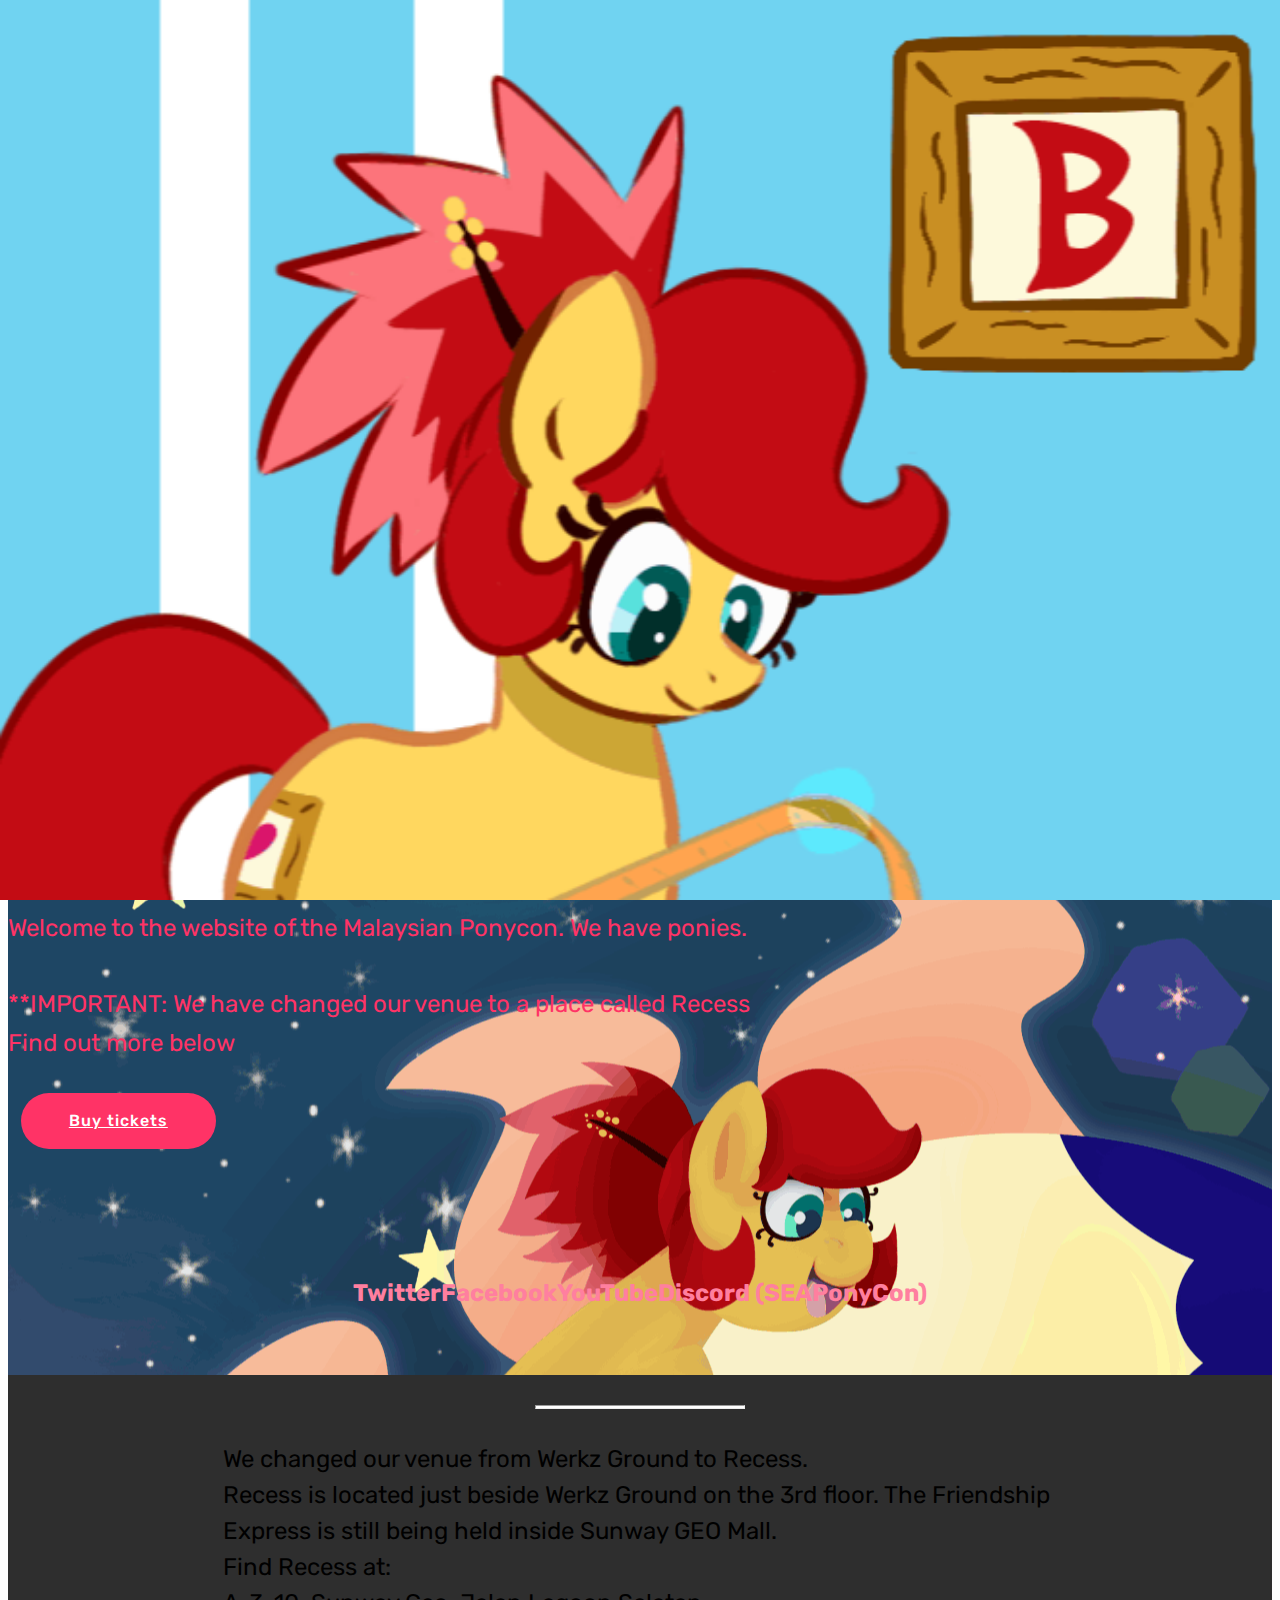
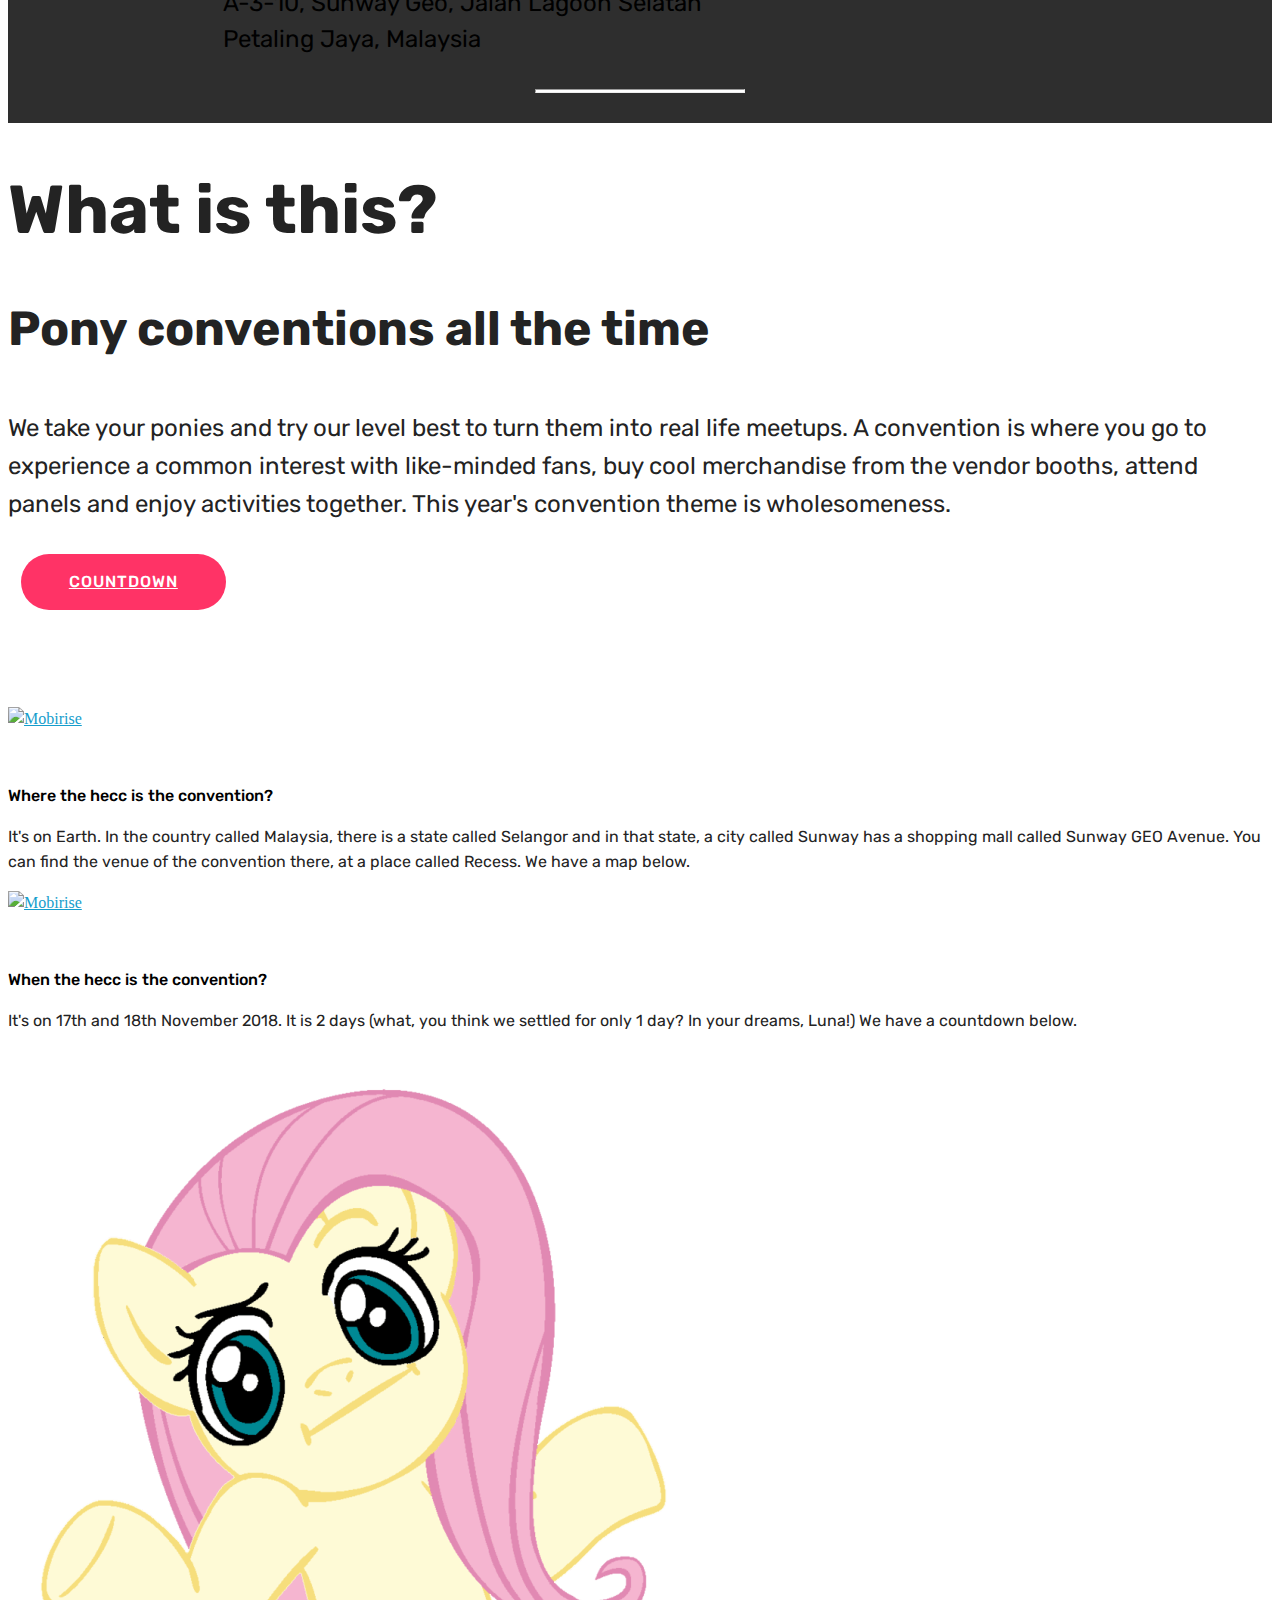
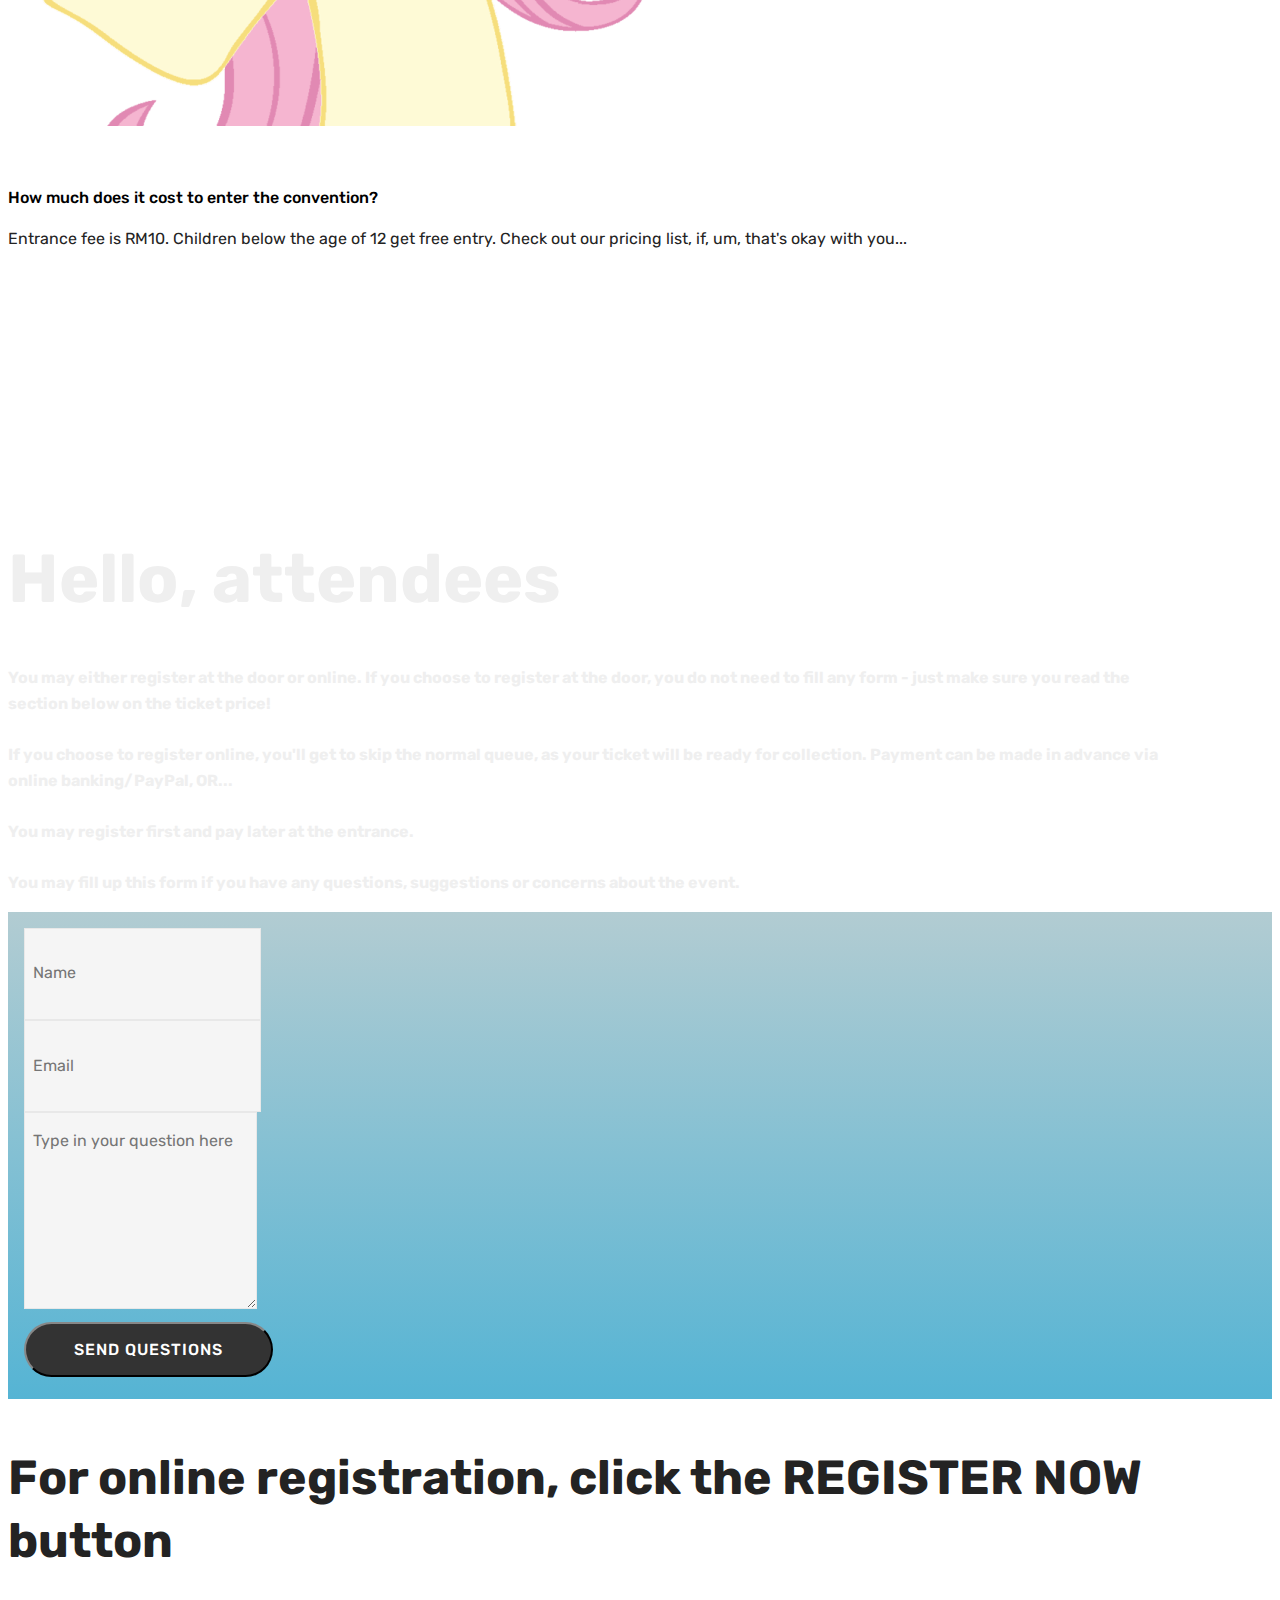
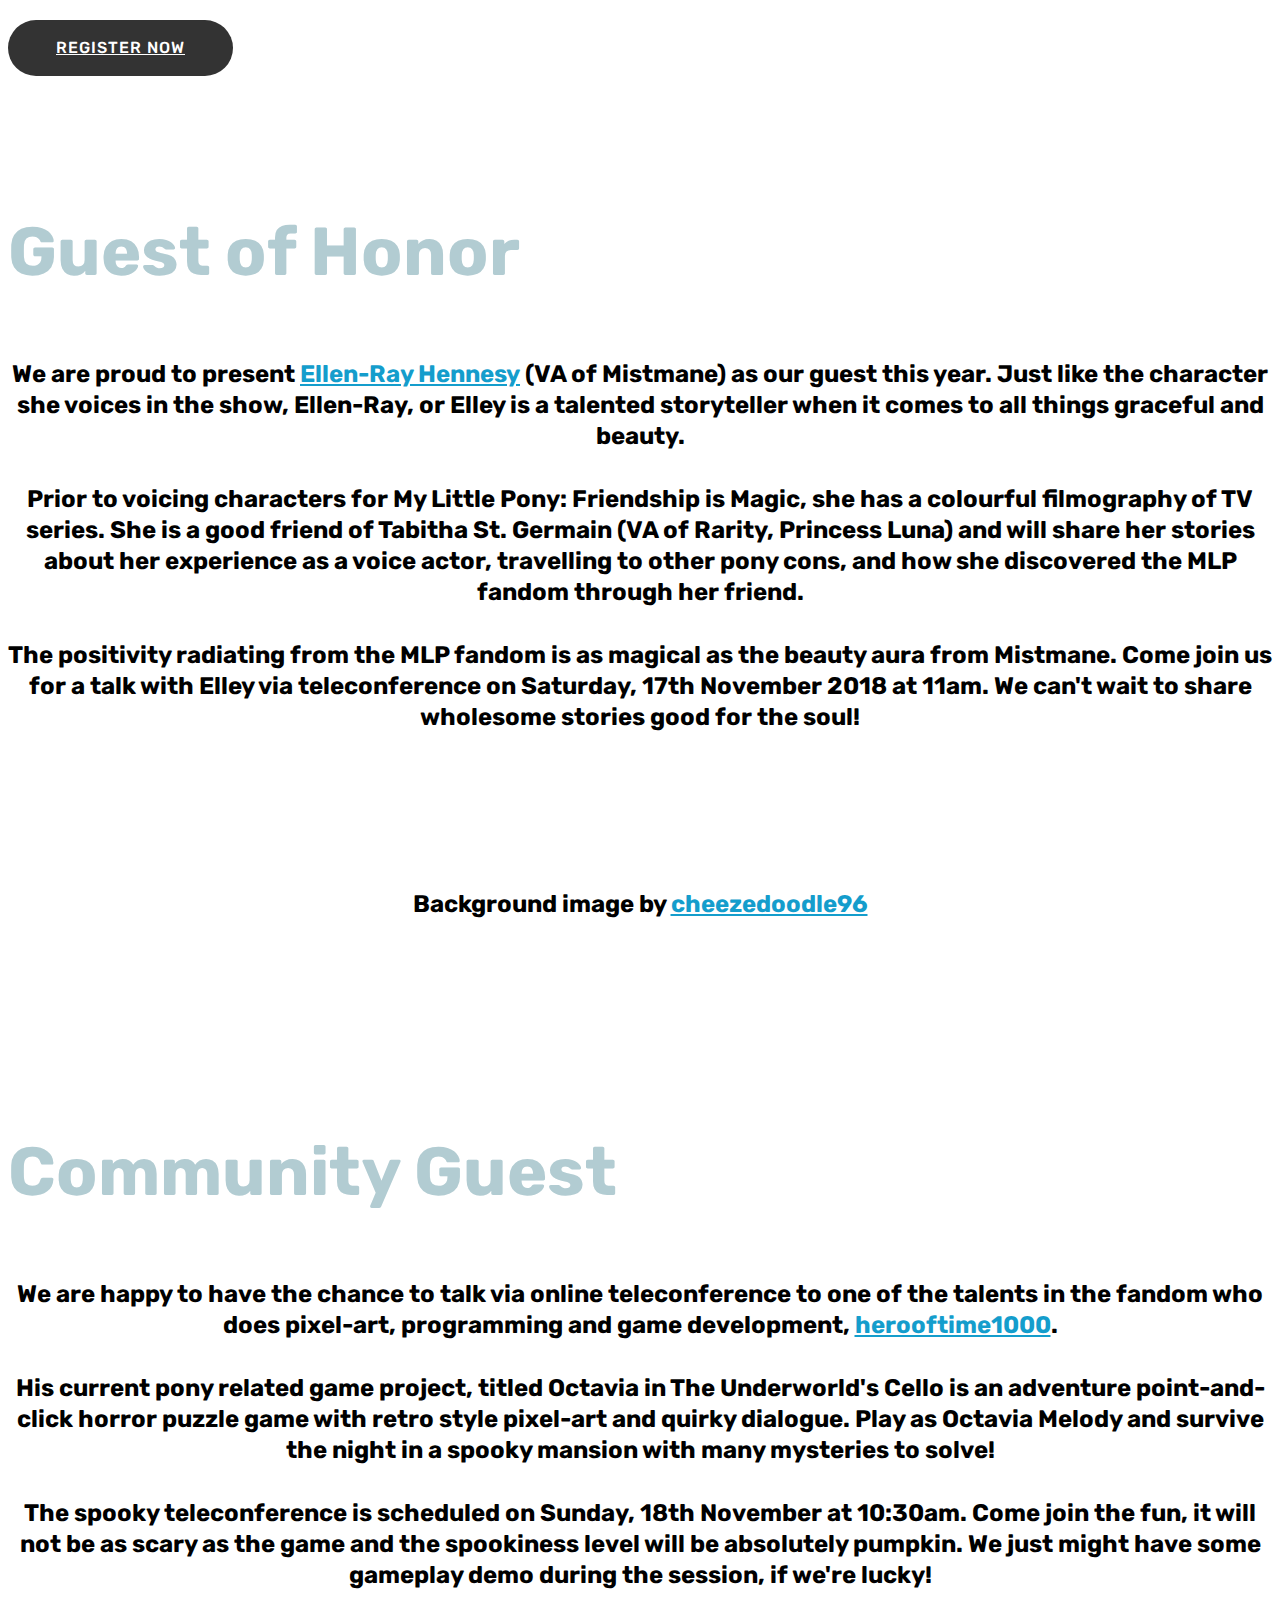
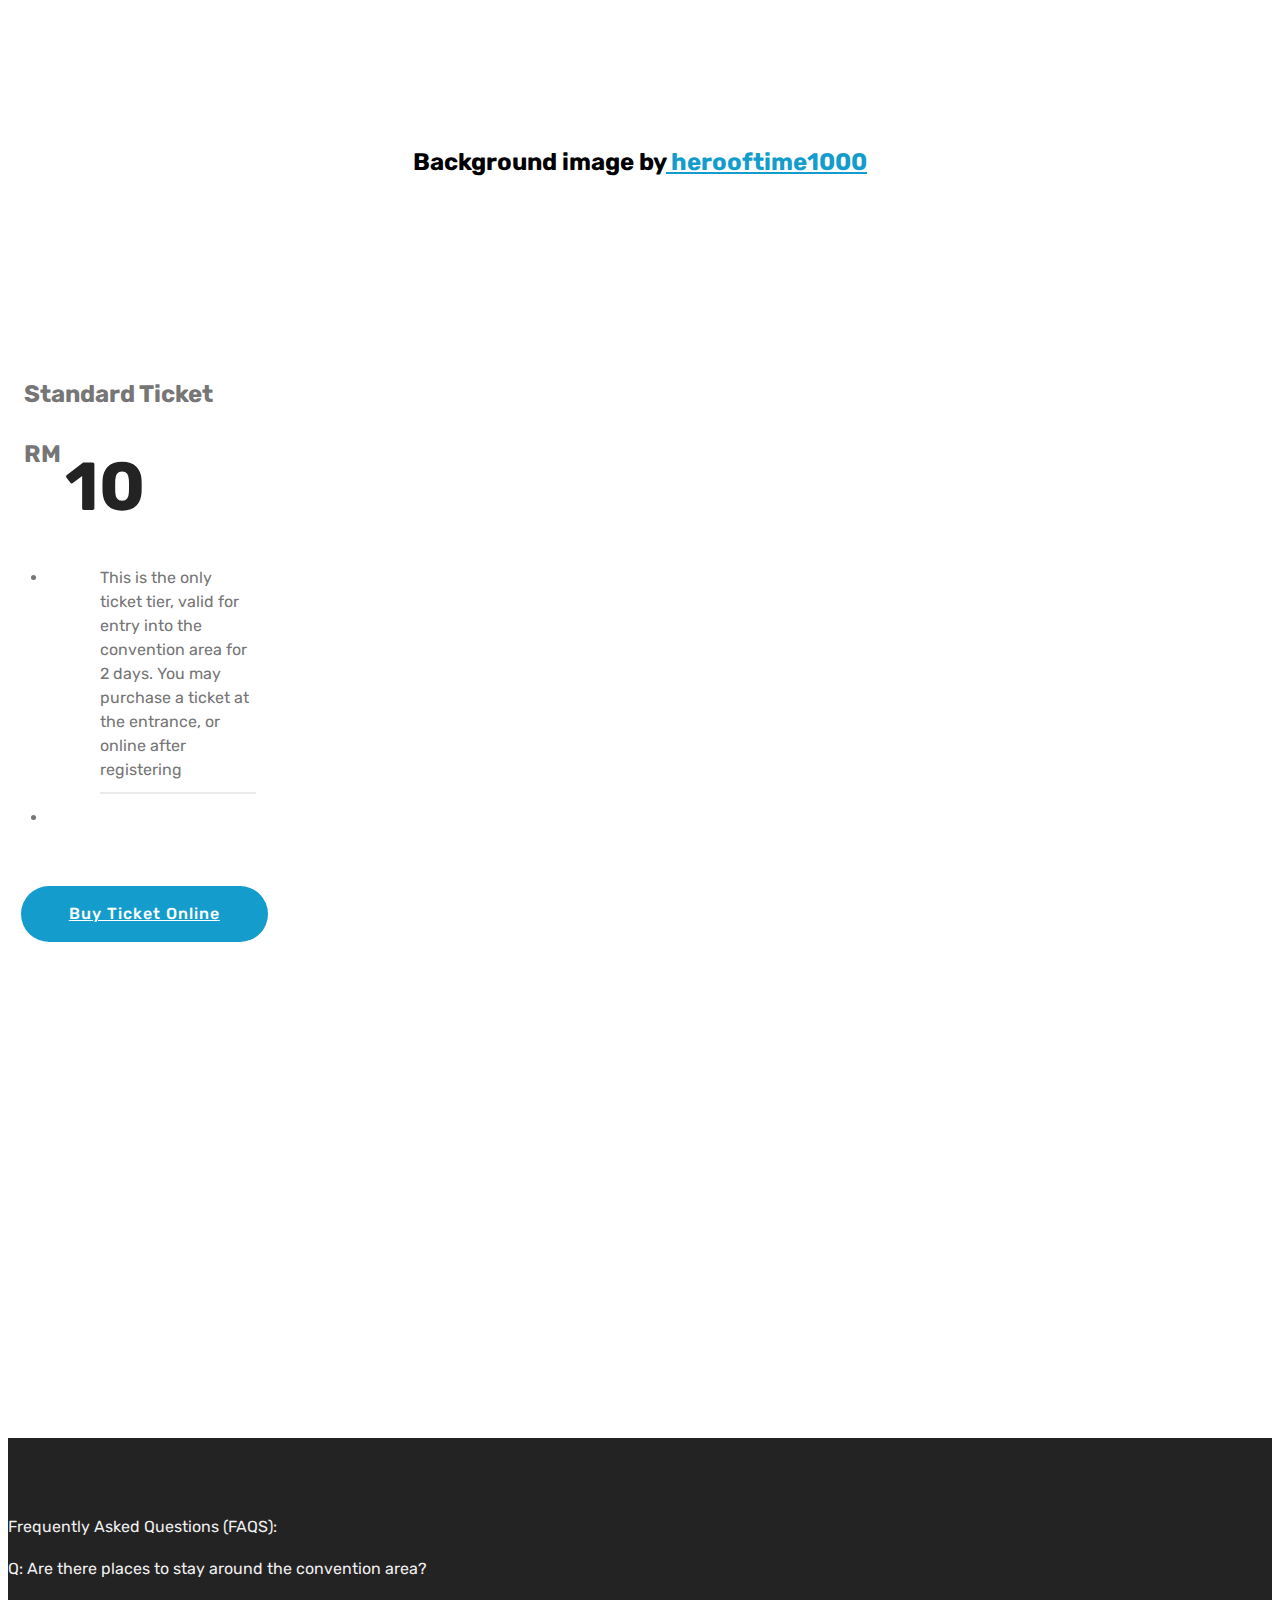
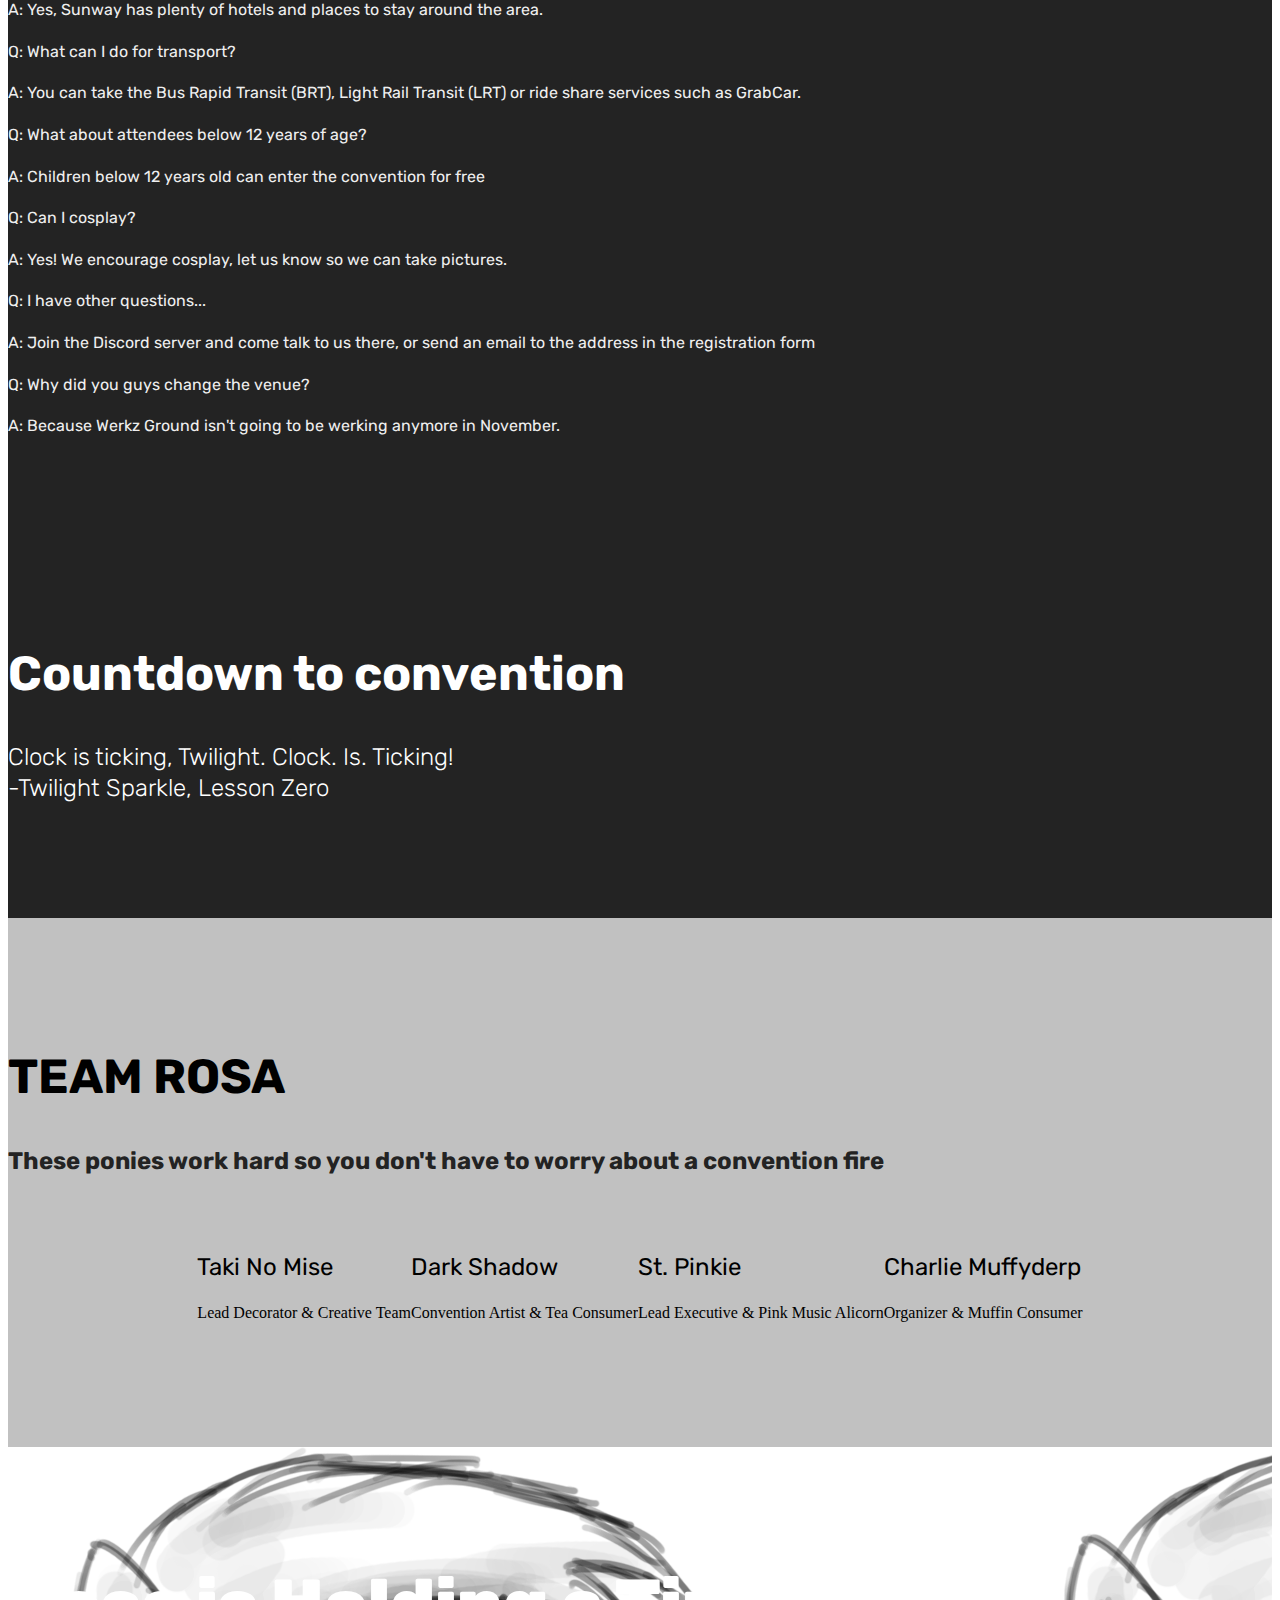
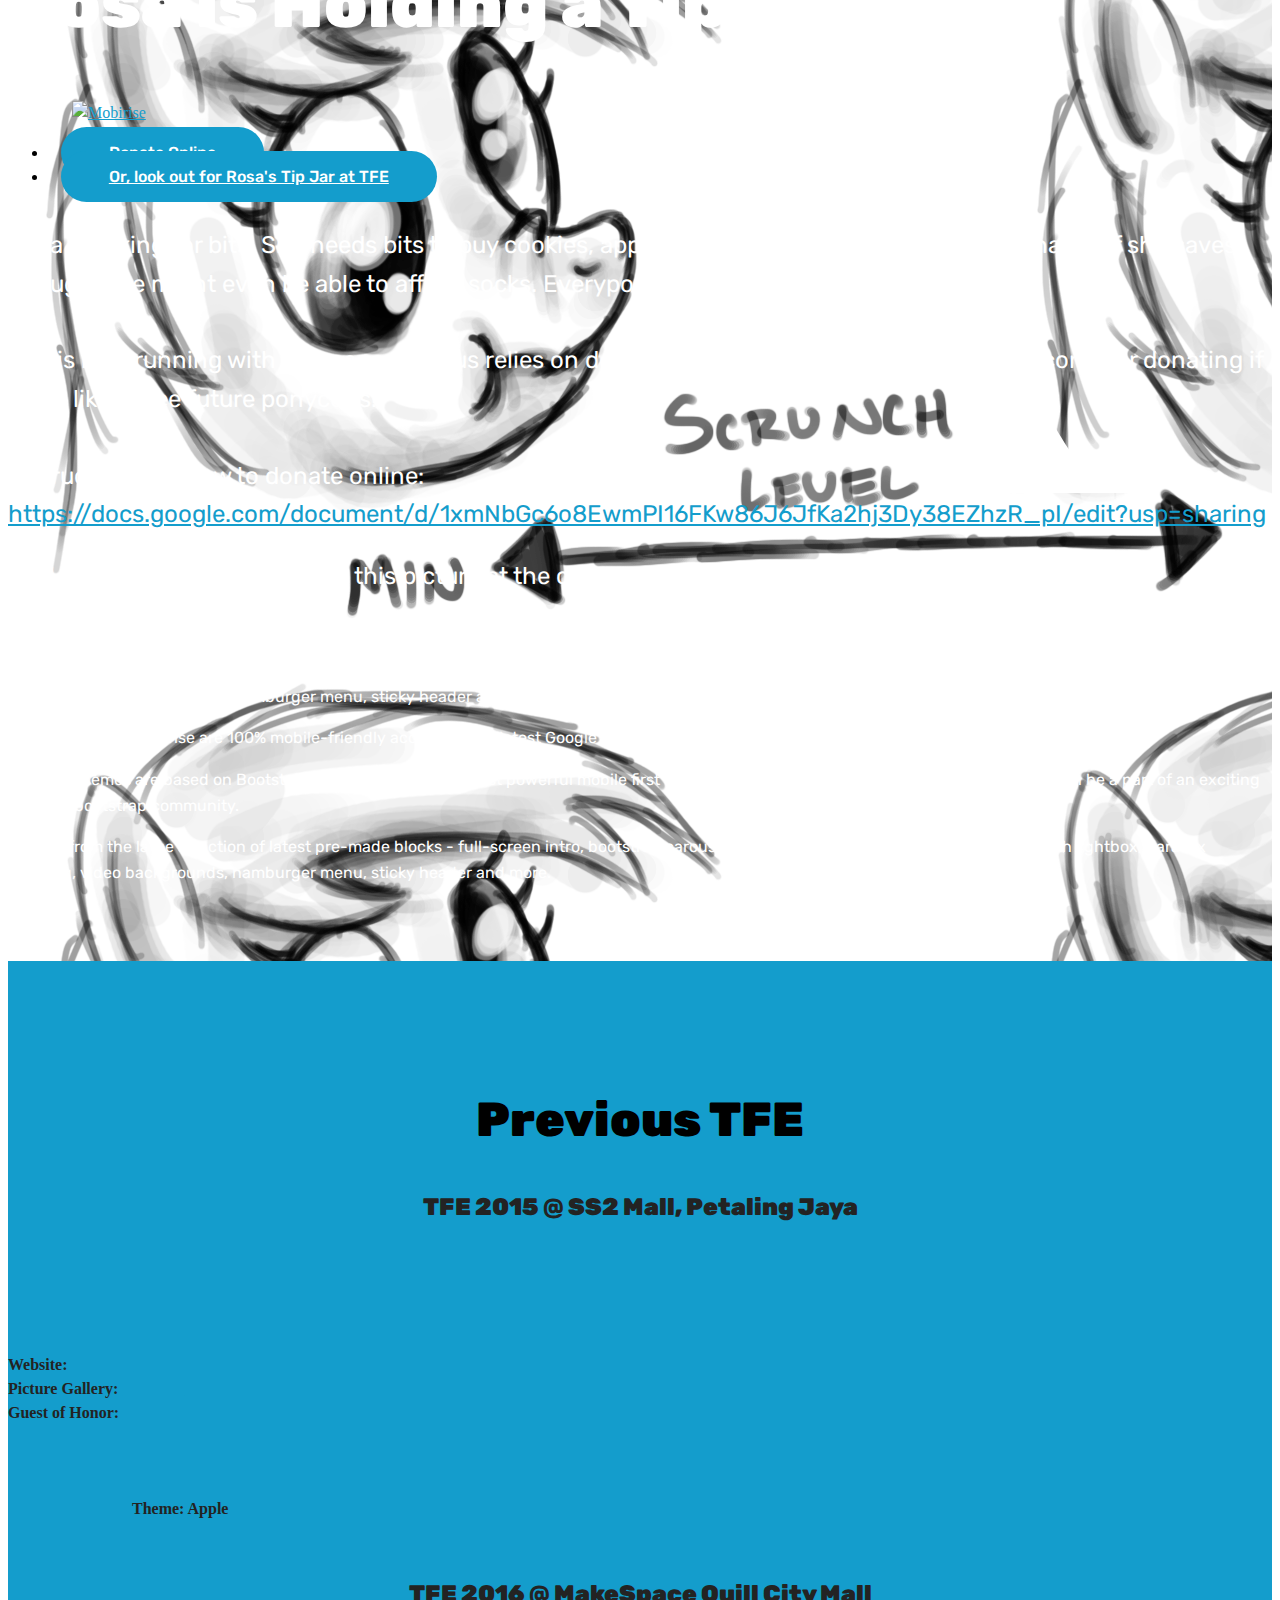
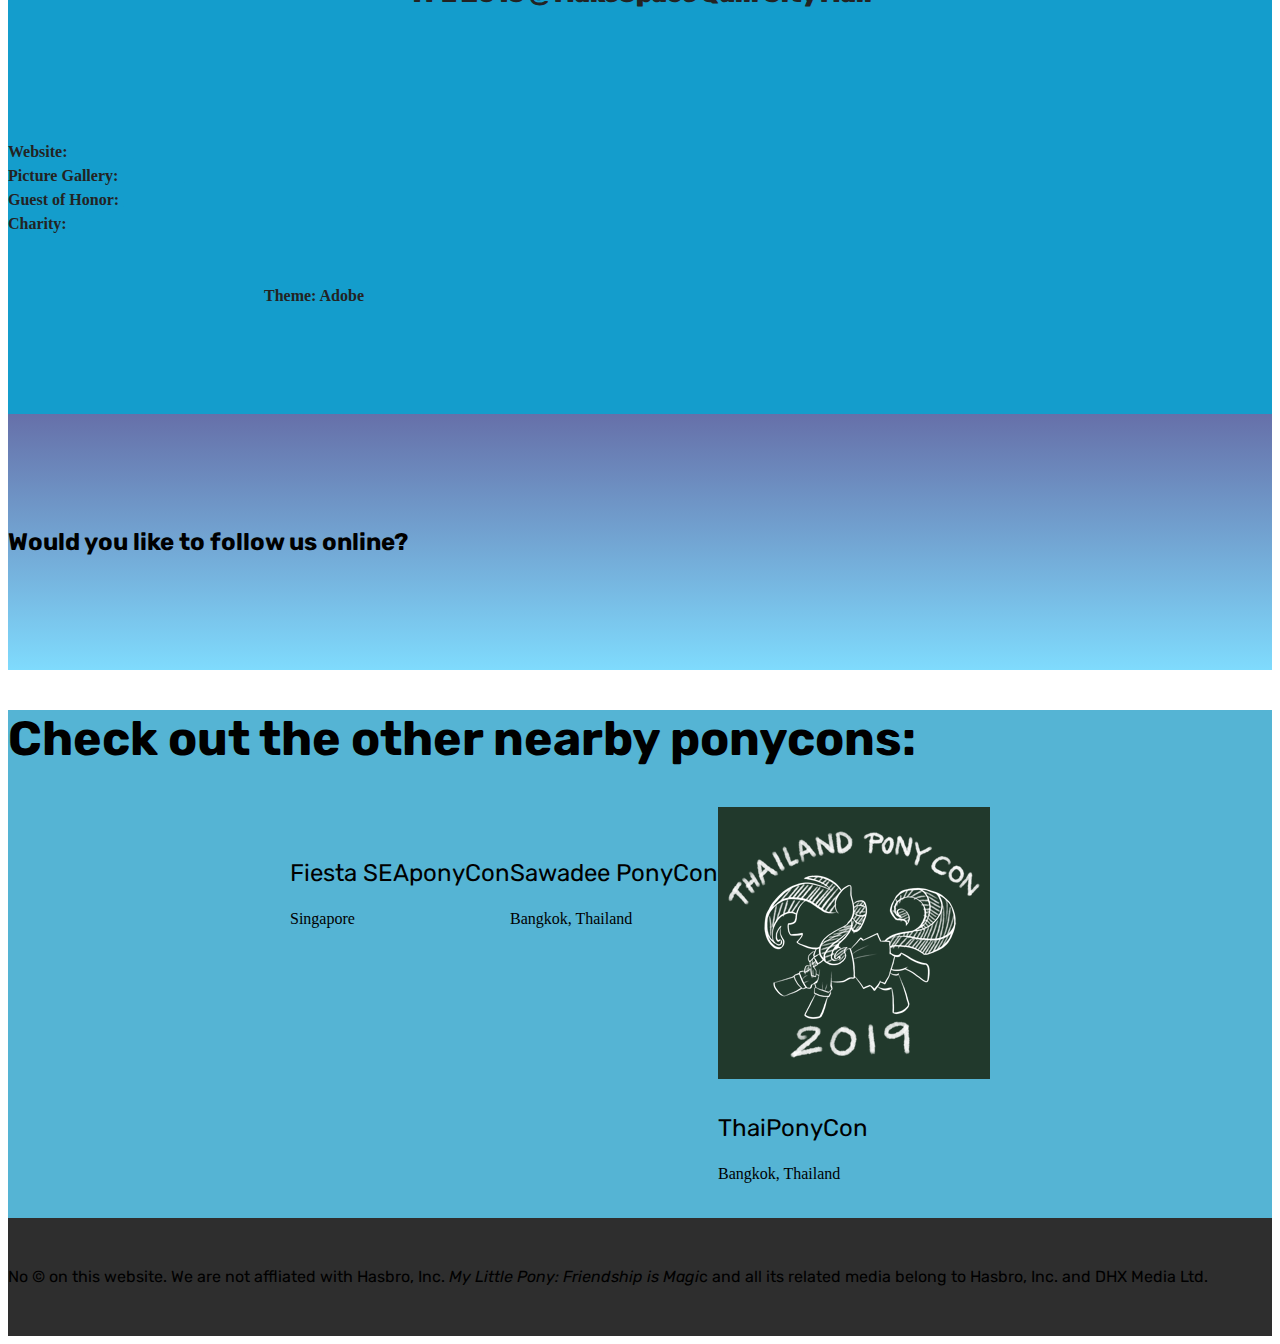
==== commit 6489cec4: "create github pages" ====
--- a/index.html
+++ b/index.html
@@ -61,7 +61,7 @@
     </nav>
 </section>
 
-<section class="engine"><a href="https://mobiri.se/a">online website builder</a></section><section class="header12 cid-r0HCMBiPaA mbr-fullscreen mbr-parallax-background" id="header12-7">
+<section class="engine"><a href="https://mobiri.se/c">site builder</a></section><section class="header12 cid-r0HCMBiPaA mbr-fullscreen mbr-parallax-background" id="header12-7">
 
     
 
@@ -239,7 +239,7 @@
     <div class="form-container">
         <div class="media-container-column" data-form-type="formoid">
             <div data-form-alert="" hidden="" class="align-center">Thank you for your message!</div>
-            <form class="mbr-form" action="https://mobirise.com/" method="post" data-form-title="Mobirise Form"><input type="hidden" name="email" data-form-email="true" value="4UFNvEiytBaNdDrynNv1mEYORgvYNfNGZ1cDh9bd8ZOUDjq0BYgivK73FXy3HEFLoNp50I7E/gPRgkTiRmiZXe1K0AVtyYc9vr/tC97l4FhIZR1DSriRQjssXN2+hAQc" data-form-field="Email">
+            <form class="mbr-form" action="https://mobirise.com/" method="post" data-form-title="Mobirise Form"><input type="hidden" name="email" data-form-email="true" value="GEAmnGiS0rC3X90Kxy3sYYKPRPghfRHmBGOIBiC4dpqzN8JbyaulLRV6w7GjcE2uxHOs2qXNXs2gl+CK/jrfhNNZXTppPBuKQUhhVtNEGVy3JYsICKLpOG4j0uYKuVP9" data-form-field="Email">
                 <div data-for="name">
                     <div class="form-group">
                         <input type="text" class="form-control px-3" name="name" data-form-field="Name" placeholder="Name" required="" id="name-header15-q">
--- a/assets/mobirise/css/mbr-additional.css
+++ b/assets/mobirise/css/mbr-additional.css
@@ -1898,6 +1898,17 @@
 .cid-r5kro6Wofj .mbr-section-subtitle {
   text-align: center;
 }
+.cid-r8OZ1l4uKp {
+  padding-top: 60px;
+  padding-bottom: 60px;
+  background-image: url("../../../assets/images/vinyl-confronts-the-necromancer-by-herooftime1000-dc7bse9-640x400.png");
+}
+.cid-r8OZ1l4uKp H2 {
+  color: #b2ccd2;
+}
+.cid-r8OZ1l4uKp .mbr-section-subtitle {
+  text-align: center;
+}
 .cid-r2pejjfKeL {
   padding-top: 90px;
   padding-bottom: 90px;
@@ -2374,17 +2385,6 @@
 .cid-r5qOW2C6yQ .media-container-row .row-copirayt p {
   width: 100%;
 }
-.cid-r8O7iWD4oi {
-  padding-top: 60px;
-  padding-bottom: 0px;
-  background-color: #cebfaf;
-}
-.cid-r8O7iWD4oi H2 {
-  color: #232323;
-}
-.cid-r8O7iWD4oi .mbr-section-subtitle {
-  color: #232323;
-}
 .cid-r5L9tLyvfL .navbar {
   padding: .5rem 0;
   background: #333333;
@@ -5071,13 +5071,104 @@
     width: 100% !important;
   }
 }
-.cid-r7880gpcuy {
-  padding-top: 60px;
-  padding-bottom: 60px;
+.cid-r8SyNZ7ogE {
+  padding-top: 90px;
+  padding-bottom: 90px;
+  background-image: url("../../../assets/images/bfg-1200x600.png");
+}
+.cid-r8SyNZ7ogE P {
+  color: #232323;
+}
+.cid-r8SyNZ7ogE H3 {
+  color: #232323;
+}
+.cid-r8SyNZ7ogE H1 {
+  color: #232323;
+}
+.cid-r8SBDeoMMc {
+  padding-top: 0px;
+  padding-bottom: 0px;
+  background-color: #767676;
+}
+.cid-r8SBDeoMMc .mbr-slider .carousel-control {
+  background: #1b1b1b;
+}
+.cid-r8SBDeoMMc .mbr-slider .carousel-control-prev {
+  left: 0;
+  margin-left: 2.5rem;
+}
+.cid-r8SBDeoMMc .mbr-slider .carousel-control-next {
+  right: 0;
+  margin-right: 2.5rem;
+}
+.cid-r8SBDeoMMc .mbr-slider .modal-body .close {
+  background: #1b1b1b;
+}
+.cid-r8SBDeoMMc .mbr-gallery-item > div::before {
+  content: '';
+  position: absolute;
+  left: 0;
+  top: 0;
+  width: 100%;
+  height: 100%;
+  background: #232323;
+  background: linear-gradient(to left, #232323, #cccccc) !important;
+  opacity: 0;
+  -webkit-transition: 0.2s opacity ease-in-out;
+  transition: 0.2s opacity ease-in-out;
+}
+.cid-r8SBDeoMMc .mbr-gallery-item > div:hover .mbr-gallery-title::before {
+  background: transparent !important;
+}
+.cid-r8SBDeoMMc .mbr-gallery-item > div:hover:before {
+  opacity: 0.5 !important;
+}
+.cid-r8SBDeoMMc .mbr-gallery-title {
+  font-size: .9em;
+  position: absolute;
+  display: block;
+  width: 100%;
+  bottom: 0;
+  padding: 1rem;
+  color: #fff;
+  z-index: 2;
+}
+.cid-r8SBDeoMMc .mbr-gallery-title:before {
+  content: " ";
+  width: 100%;
+  height: 100%;
+  top: 0;
+  left: 0;
+  z-index: -1;
+  position: absolute;
+  background: #232323 !important;
+  background: linear-gradient(to left, #232323, #cccccc) !important;
+  opacity: 0.5;
+  -webkit-transition: 0.2s background ease-in-out;
+  transition: 0.2s background ease-in-out;
+}
+.cid-r8SIhslRhZ {
+  padding-top: 30px;
+  padding-bottom: 30px;
+  background-color: #2e2e2e;
+}
+.cid-r8SIhslRhZ .line {
   background-color: #ffffff;
-}
-.cid-r7880gpcuy .mbr-section-subtitle {
-  color: #767676;
+  color: #ffffff;
+  align: center;
+  height: 2px;
+  margin: 0 auto;
+}
+.cid-r8SIhslRhZ .section-text {
+  padding: 2rem 0;
+}
+.cid-r8SIhslRhZ .inner-container {
+  margin: 0 auto;
+}
+@media (max-width: 768px) {
+  .cid-r8SIhslRhZ .inner-container {
+    width: 100% !important;
+  }
 }
 .cid-r5qOW2C6yQ {
   padding-top: 30px;
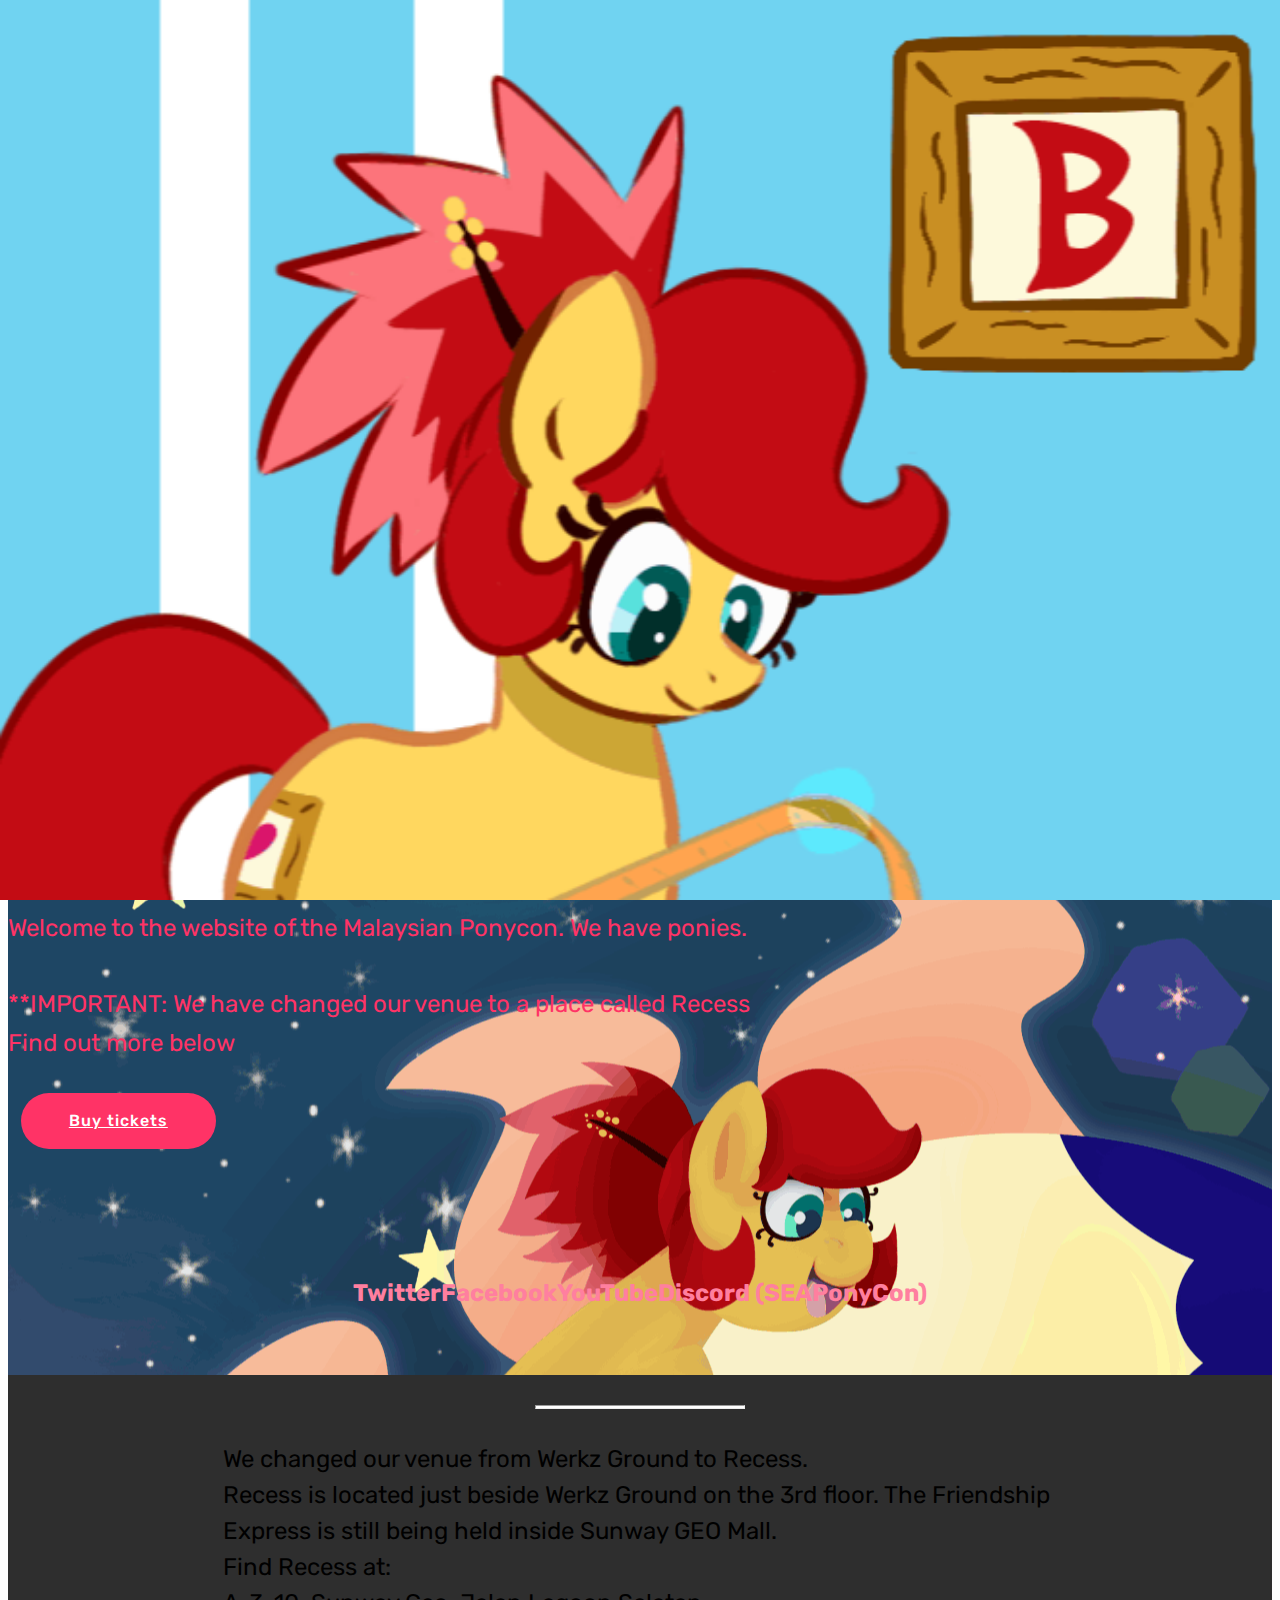
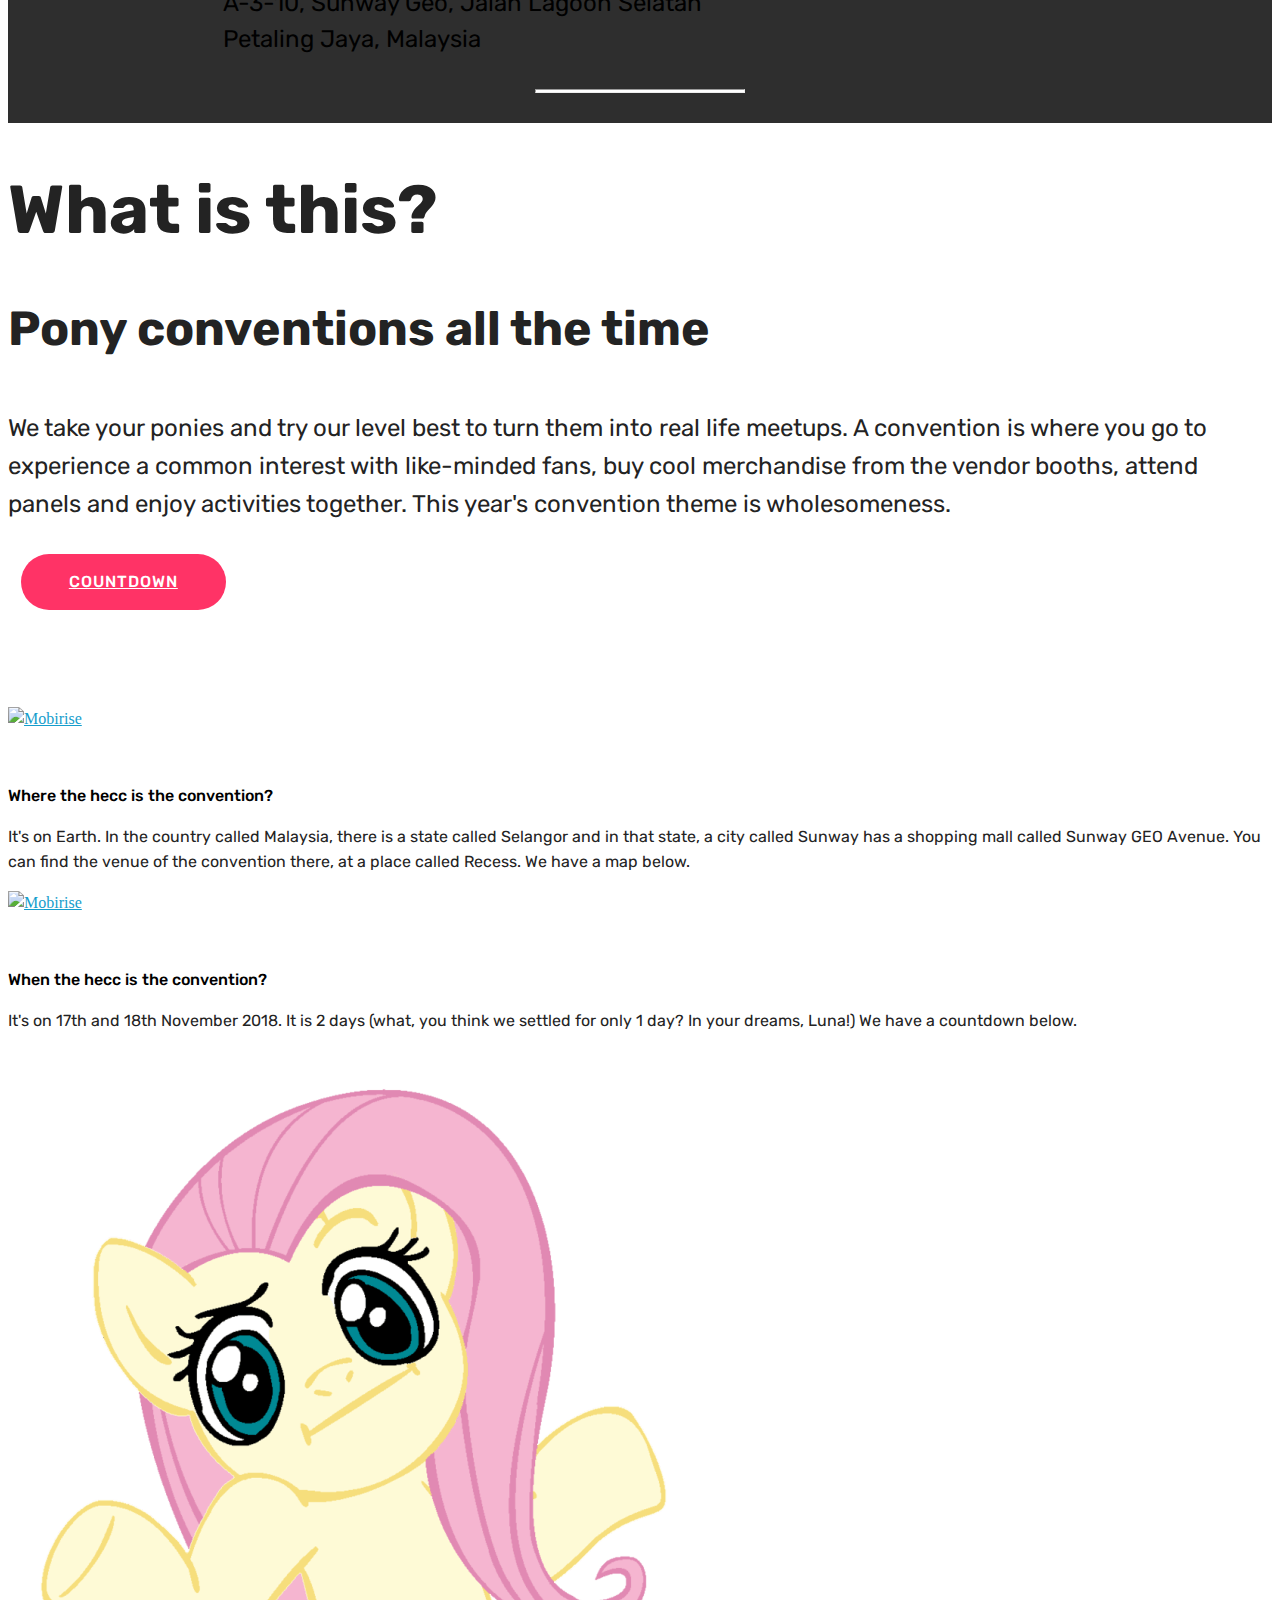
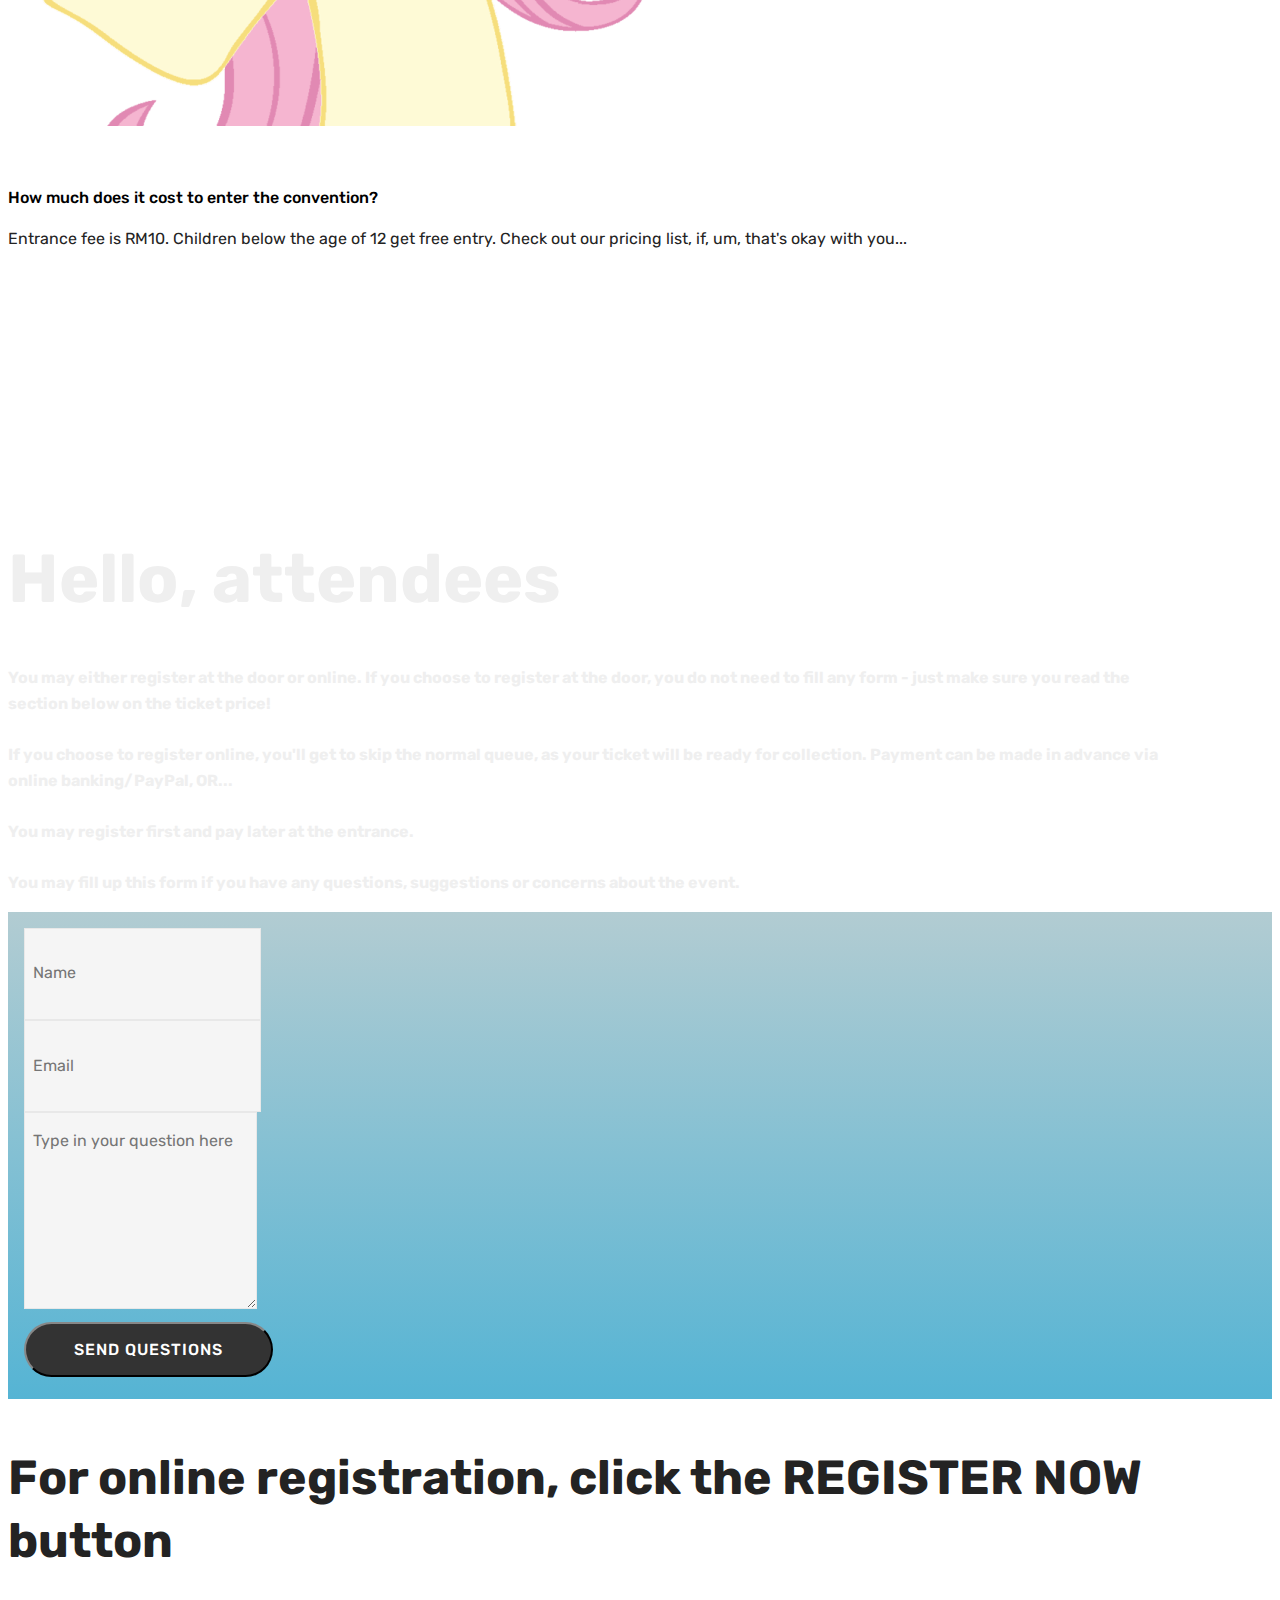
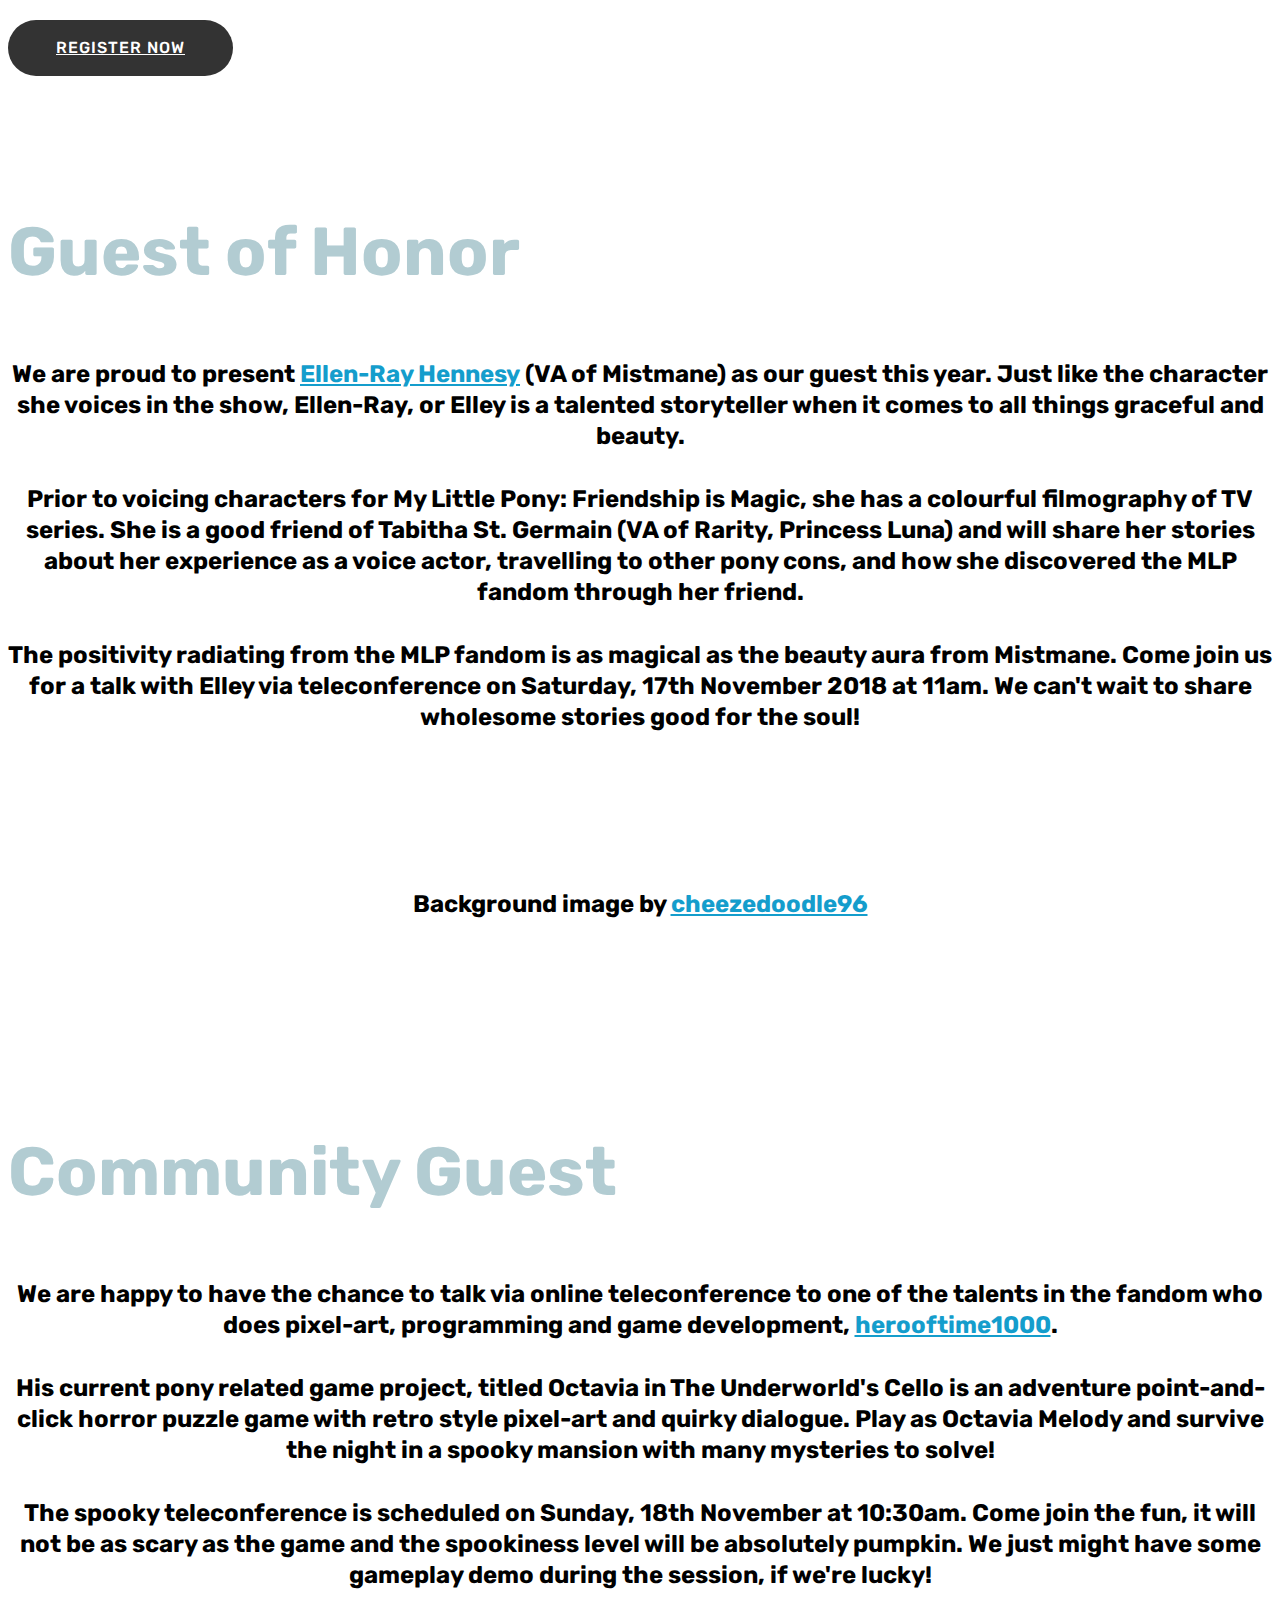
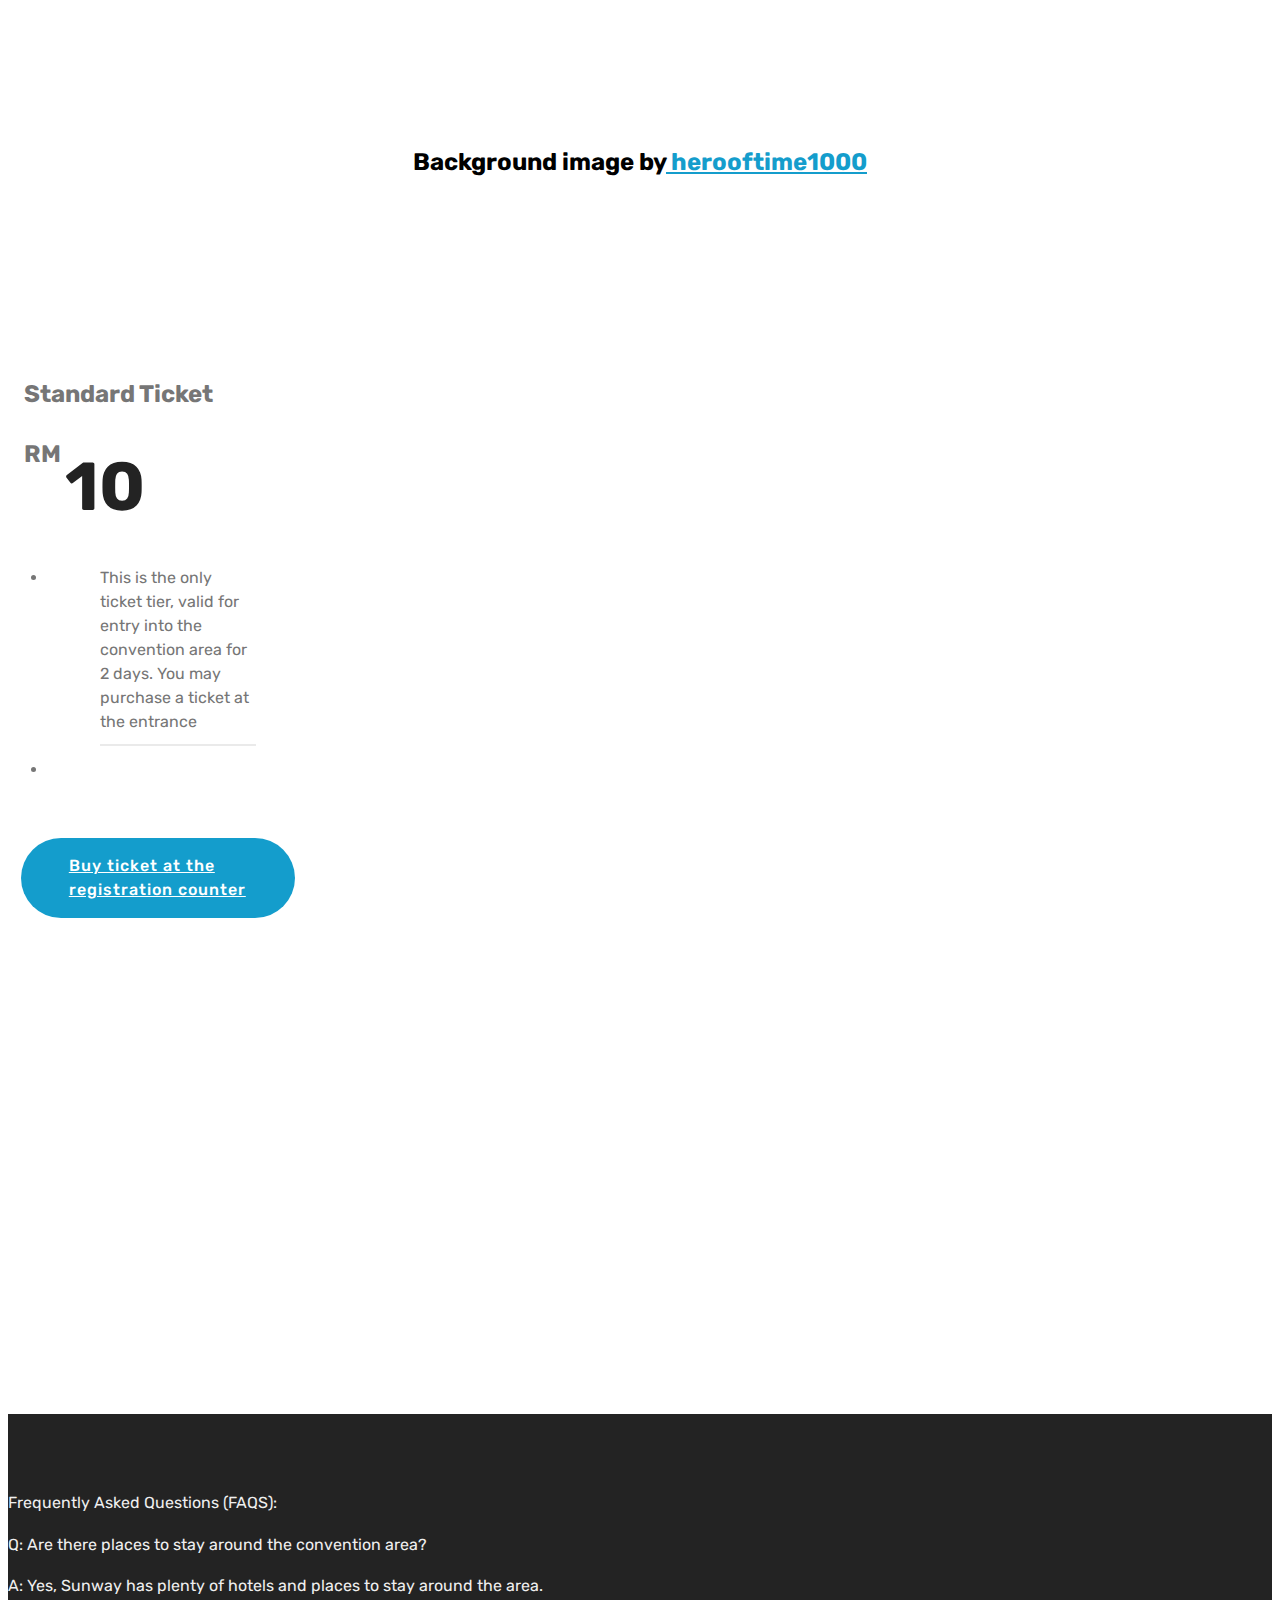
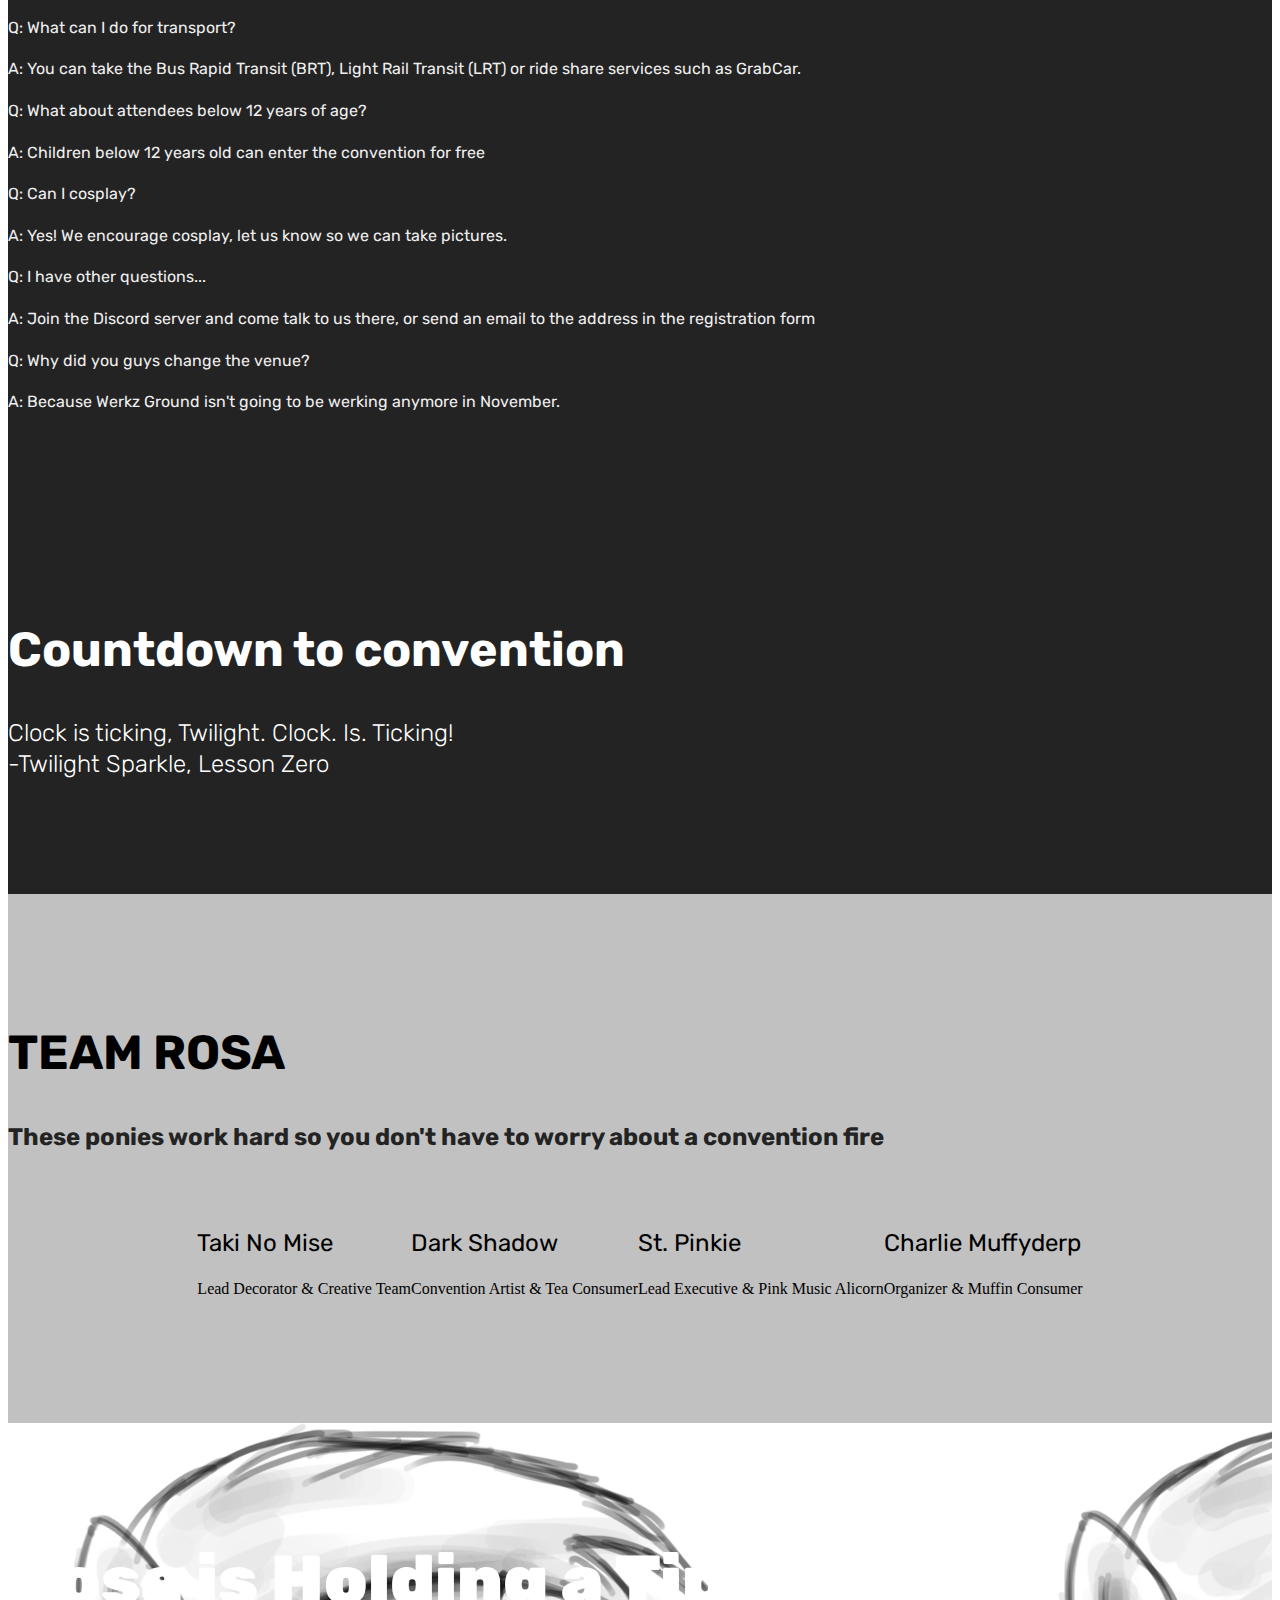
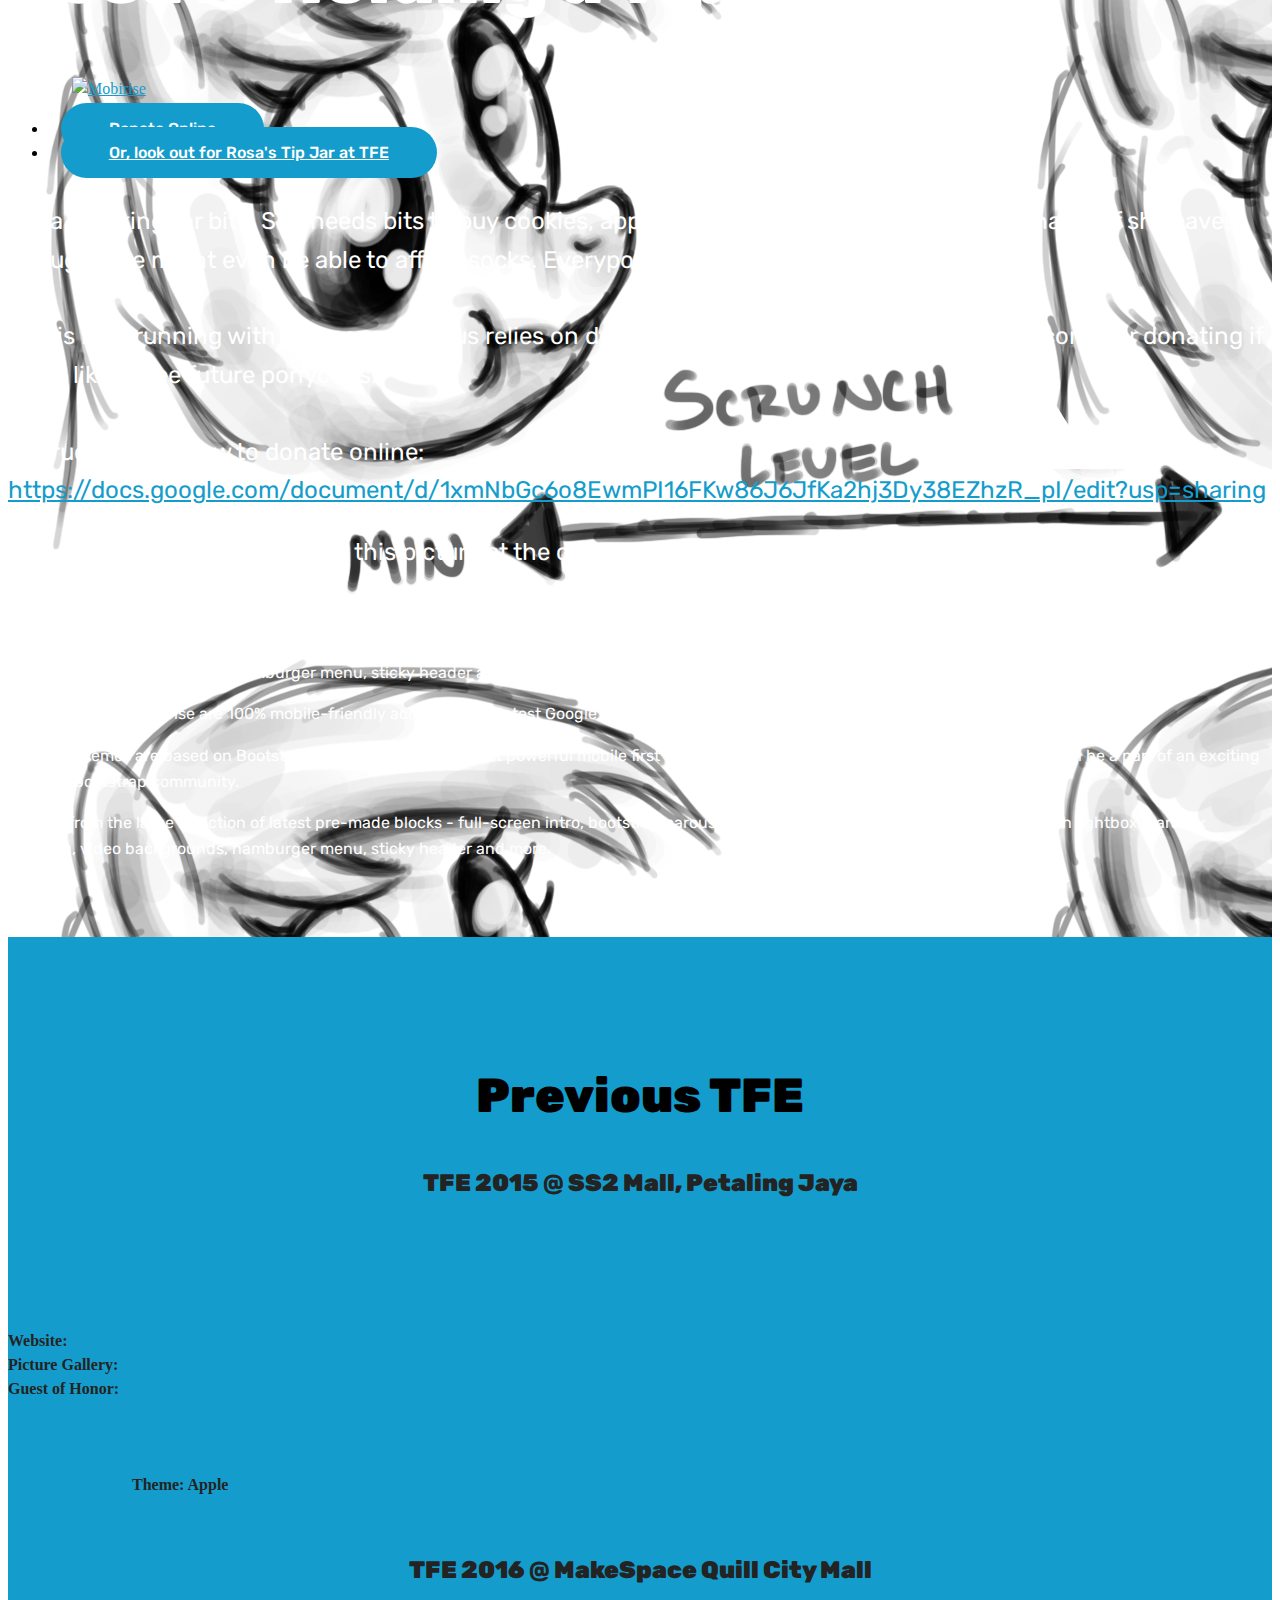
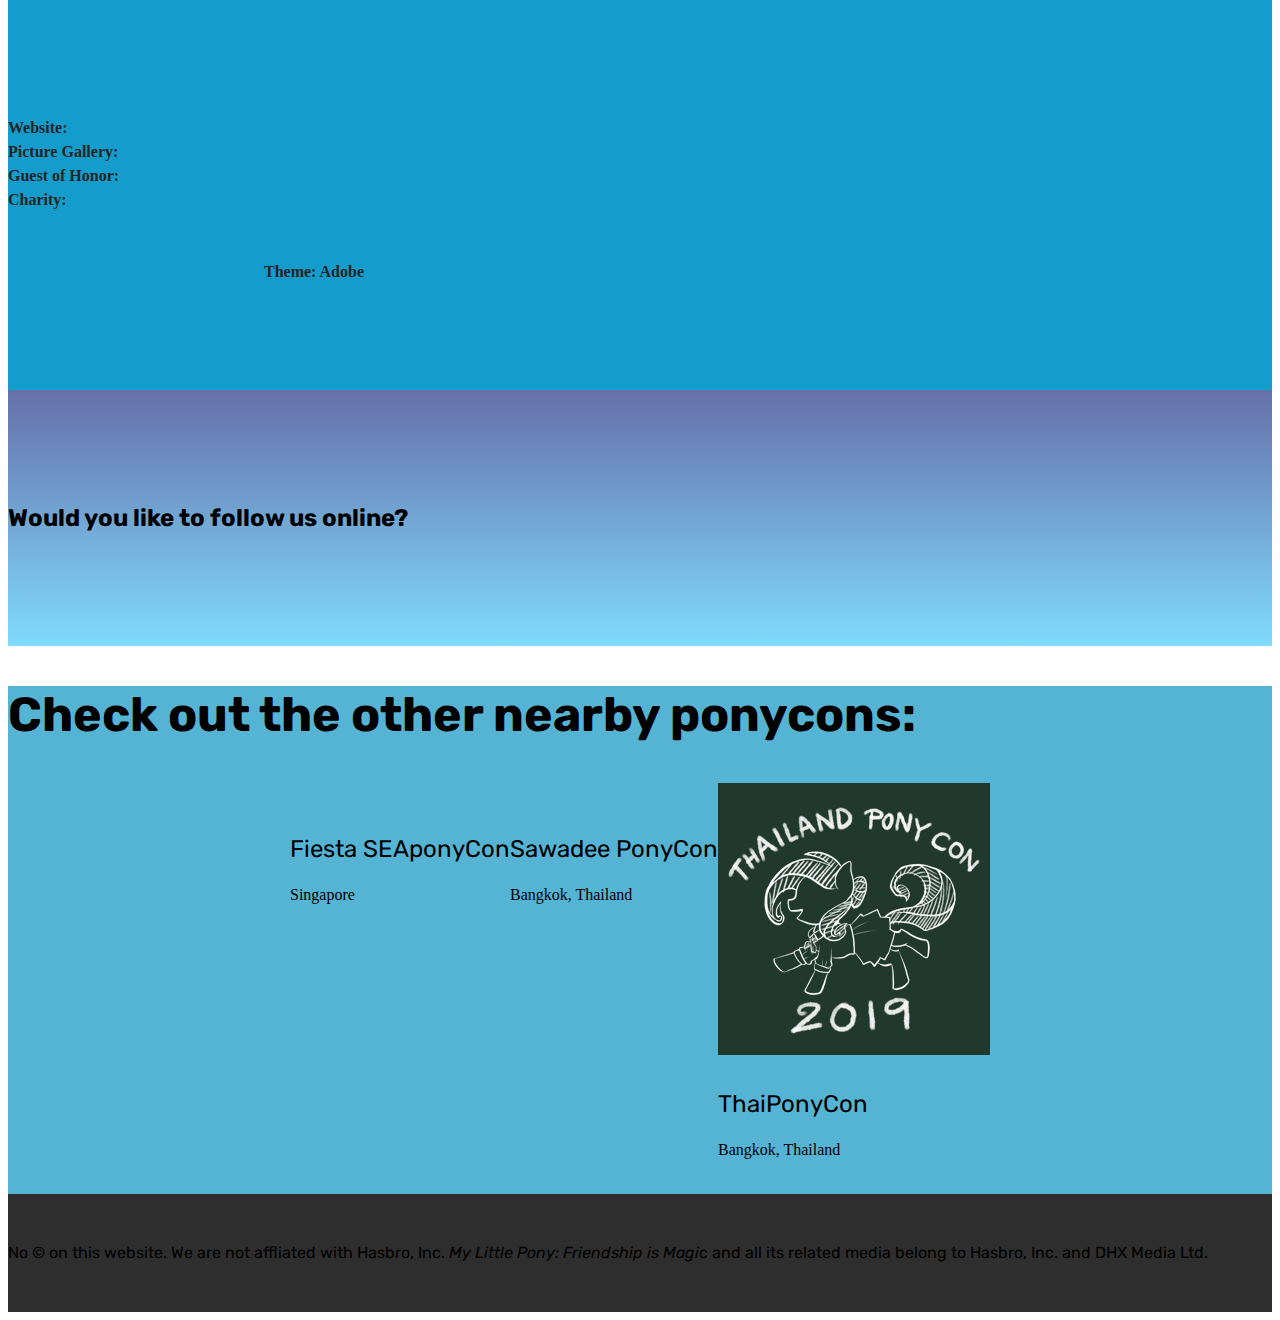
==== commit 4c5dd4bb: "create github pages" ====
--- a/index.html
+++ b/index.html
@@ -61,7 +61,7 @@
     </nav>
 </section>
 
-<section class="engine"><a href="https://mobiri.se/c">site builder</a></section><section class="header12 cid-r0HCMBiPaA mbr-fullscreen mbr-parallax-background" id="header12-7">
+<section class="engine"><a href="https://mobiri.se/x">css templates</a></section><section class="header12 cid-r0HCMBiPaA mbr-fullscreen mbr-parallax-background" id="header12-7">
 
     
 
@@ -239,7 +239,7 @@
     <div class="form-container">
         <div class="media-container-column" data-form-type="formoid">
             <div data-form-alert="" hidden="" class="align-center">Thank you for your message!</div>
-            <form class="mbr-form" action="https://mobirise.com/" method="post" data-form-title="Mobirise Form"><input type="hidden" name="email" data-form-email="true" value="GEAmnGiS0rC3X90Kxy3sYYKPRPghfRHmBGOIBiC4dpqzN8JbyaulLRV6w7GjcE2uxHOs2qXNXs2gl+CK/jrfhNNZXTppPBuKQUhhVtNEGVy3JYsICKLpOG4j0uYKuVP9" data-form-field="Email">
+            <form class="mbr-form" action="https://mobirise.com/" method="post" data-form-title="Mobirise Form"><input type="hidden" name="email" data-form-email="true" value="7r0kqKrCNpLZxkq4mYp4xsLkABbXc8HwR7nFkShsioTTXrYkMRkvOeJbePc6okKcdtdA9d6zcMG1gzK2u6xPTjDGOKjUQVam7UpRvUqdXlpUP2UG2YHVSbzDB7k8+QMc" data-form-field="Email">
                 <div data-for="name">
                     <div class="form-group">
                         <input type="text" class="form-control px-3" name="name" data-form-field="Name" placeholder="Name" required="" id="name-header15-q">
@@ -349,11 +349,11 @@
                     <div class="plan-list align-center">
                         <ul class="list-group list-group-flush mbr-fonts-style display-7">
                             <li class="list-group-item">
-                                This is the only ticket tier, valid for entry into the convention area for 2 days. You may purchase a ticket at the entrance, or online after registering</li>
+                                This is the only ticket tier, valid for entry into the convention area for 2 days. You may purchase a ticket at the entrance</li>
                             <li class="list-group-item"><br></li>
                         </ul>
                     </div>
-                    <div class="mbr-section-btn text-center pt-4"><a href="https://docs.google.com/document/d/1EUefoSBHwMMgo6iql_S4fHHREFxOUnwHkqgiFmmta4c/edit?usp=sharing" class="btn btn-primary display-4" target="_blank">Buy Ticket Online</a></div>
+                    <div class="mbr-section-btn text-center pt-4"><a href="https://www.youtube.com/watch?v=crkbf3a1PnQ" class="btn btn-primary display-4" target="_blank">Buy ticket at the registration counter</a></div>
                 </div>
             </div>
 
--- a/assets/mobirise/css/mbr-additional.css
+++ b/assets/mobirise/css/mbr-additional.css
@@ -5170,6 +5170,158 @@
     width: 100% !important;
   }
 }
+.cid-r8ZGnxk2Zr {
+  padding-top: 90px;
+  padding-bottom: 90px;
+  background-image: url("../../../assets/images/thankyoubanner-full-1320x1164.png");
+}
+.cid-r8ZGnxk2Zr P {
+  color: #232323;
+}
+.cid-r8ZGnxk2Zr H3 {
+  color: #232323;
+}
+.cid-r8ZGnxk2Zr H1 {
+  color: #232323;
+}
+.cid-r8ZJcFuPlN {
+  padding-top: 0px;
+  padding-bottom: 0px;
+  background-color: #767676;
+}
+.cid-r8ZJcFuPlN .mbr-slider .carousel-control {
+  background: #1b1b1b;
+}
+.cid-r8ZJcFuPlN .mbr-slider .carousel-control-prev {
+  left: 0;
+  margin-left: 2.5rem;
+}
+.cid-r8ZJcFuPlN .mbr-slider .carousel-control-next {
+  right: 0;
+  margin-right: 2.5rem;
+}
+.cid-r8ZJcFuPlN .mbr-slider .modal-body .close {
+  background: #1b1b1b;
+}
+.cid-r8ZJcFuPlN .mbr-gallery-item > div::before {
+  content: '';
+  position: absolute;
+  left: 0;
+  top: 0;
+  width: 100%;
+  height: 100%;
+  background: #232323;
+  background: linear-gradient(to left, #232323, #cccccc) !important;
+  opacity: 0;
+  -webkit-transition: 0.2s opacity ease-in-out;
+  transition: 0.2s opacity ease-in-out;
+}
+.cid-r8ZJcFuPlN .mbr-gallery-item > div:hover .mbr-gallery-title::before {
+  background: transparent !important;
+}
+.cid-r8ZJcFuPlN .mbr-gallery-item > div:hover:before {
+  opacity: 0.5 !important;
+}
+.cid-r8ZJcFuPlN .mbr-gallery-title {
+  font-size: .9em;
+  position: absolute;
+  display: block;
+  width: 100%;
+  bottom: 0;
+  padding: 1rem;
+  color: #fff;
+  z-index: 2;
+}
+.cid-r8ZJcFuPlN .mbr-gallery-title:before {
+  content: " ";
+  width: 100%;
+  height: 100%;
+  top: 0;
+  left: 0;
+  z-index: -1;
+  position: absolute;
+  background: #232323 !important;
+  background: linear-gradient(to left, #232323, #cccccc) !important;
+  opacity: 0.5;
+  -webkit-transition: 0.2s background ease-in-out;
+  transition: 0.2s background ease-in-out;
+}
+.cid-r8ZNjCsr5c {
+  padding-top: 90px;
+  padding-bottom: 90px;
+  background-image: url("../../../assets/images/pony-frames-wallpaper-by-grendo11-d4sg4jv-900x506.png");
+}
+.cid-r8ZNjCsr5c P {
+  color: #232323;
+}
+.cid-r8ZNjCsr5c H3 {
+  color: #232323;
+}
+.cid-r8ZNjCsr5c H1 {
+  color: #232323;
+}
+.cid-r8ZOUv7hyG {
+  padding-top: 0px;
+  padding-bottom: 0px;
+  background-color: #767676;
+}
+.cid-r8ZOUv7hyG .mbr-slider .carousel-control {
+  background: #1b1b1b;
+}
+.cid-r8ZOUv7hyG .mbr-slider .carousel-control-prev {
+  left: 0;
+  margin-left: 2.5rem;
+}
+.cid-r8ZOUv7hyG .mbr-slider .carousel-control-next {
+  right: 0;
+  margin-right: 2.5rem;
+}
+.cid-r8ZOUv7hyG .mbr-slider .modal-body .close {
+  background: #1b1b1b;
+}
+.cid-r8ZOUv7hyG .mbr-gallery-item > div::before {
+  content: '';
+  position: absolute;
+  left: 0;
+  top: 0;
+  width: 100%;
+  height: 100%;
+  background: #232323;
+  background: linear-gradient(to left, #232323, #cccccc) !important;
+  opacity: 0;
+  -webkit-transition: 0.2s opacity ease-in-out;
+  transition: 0.2s opacity ease-in-out;
+}
+.cid-r8ZOUv7hyG .mbr-gallery-item > div:hover .mbr-gallery-title::before {
+  background: transparent !important;
+}
+.cid-r8ZOUv7hyG .mbr-gallery-item > div:hover:before {
+  opacity: 0.5 !important;
+}
+.cid-r8ZOUv7hyG .mbr-gallery-title {
+  font-size: .9em;
+  position: absolute;
+  display: block;
+  width: 100%;
+  bottom: 0;
+  padding: 1rem;
+  color: #fff;
+  z-index: 2;
+}
+.cid-r8ZOUv7hyG .mbr-gallery-title:before {
+  content: " ";
+  width: 100%;
+  height: 100%;
+  top: 0;
+  left: 0;
+  z-index: -1;
+  position: absolute;
+  background: #232323 !important;
+  background: linear-gradient(to left, #232323, #cccccc) !important;
+  opacity: 0.5;
+  -webkit-transition: 0.2s background ease-in-out;
+  transition: 0.2s background ease-in-out;
+}
 .cid-r5qOW2C6yQ {
   padding-top: 30px;
   padding-bottom: 30px;
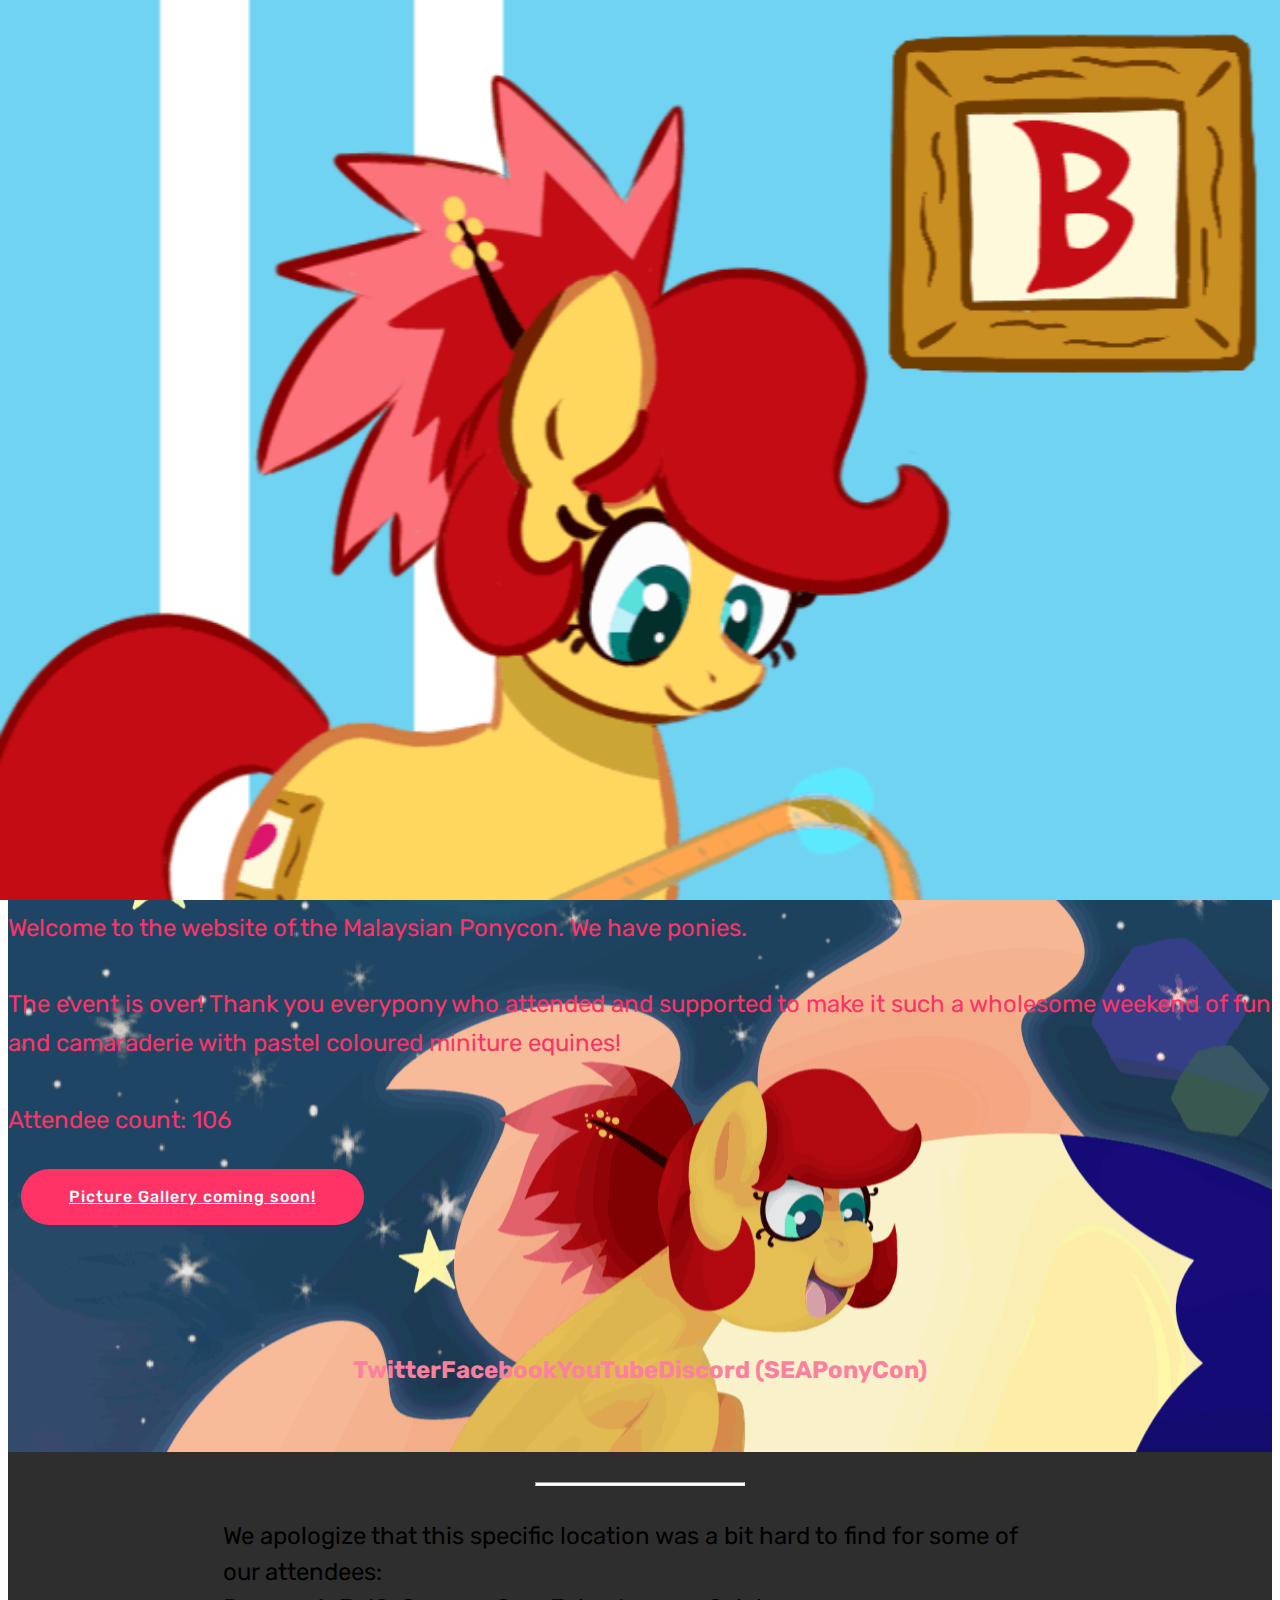
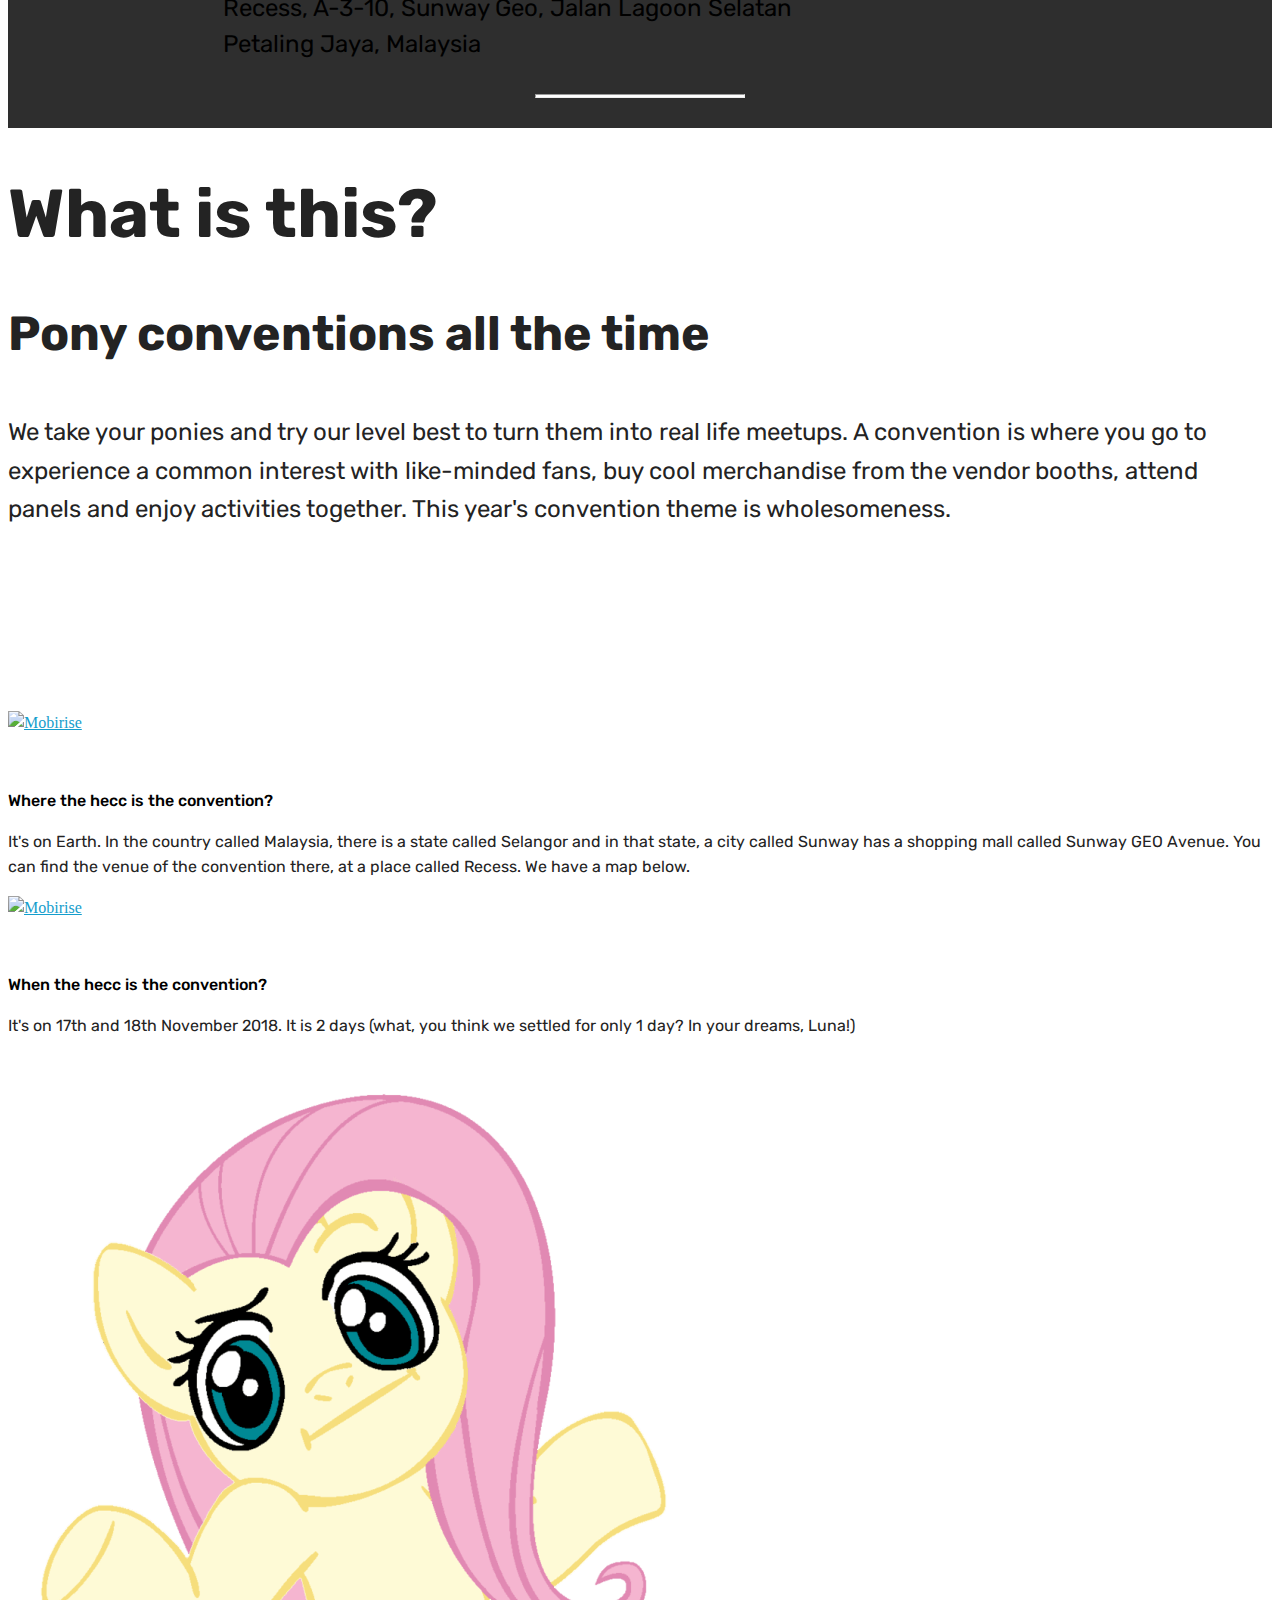
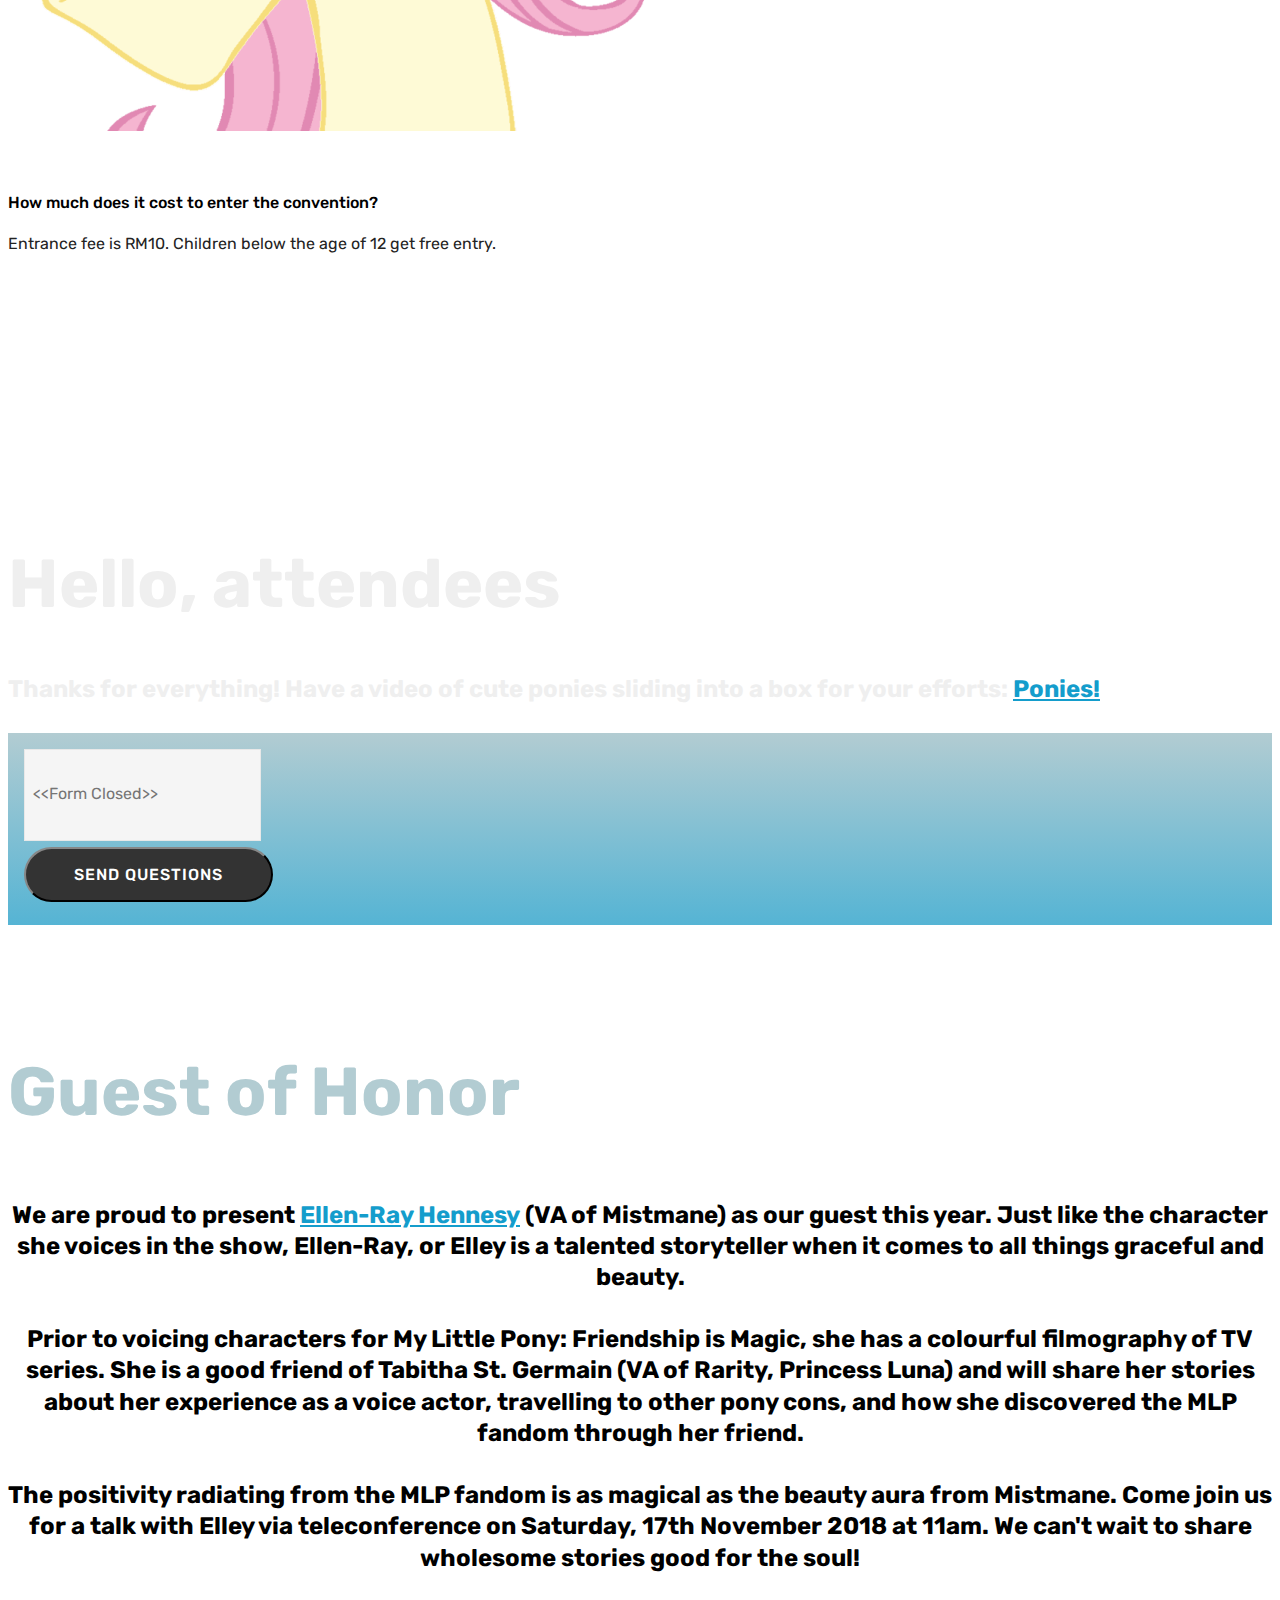
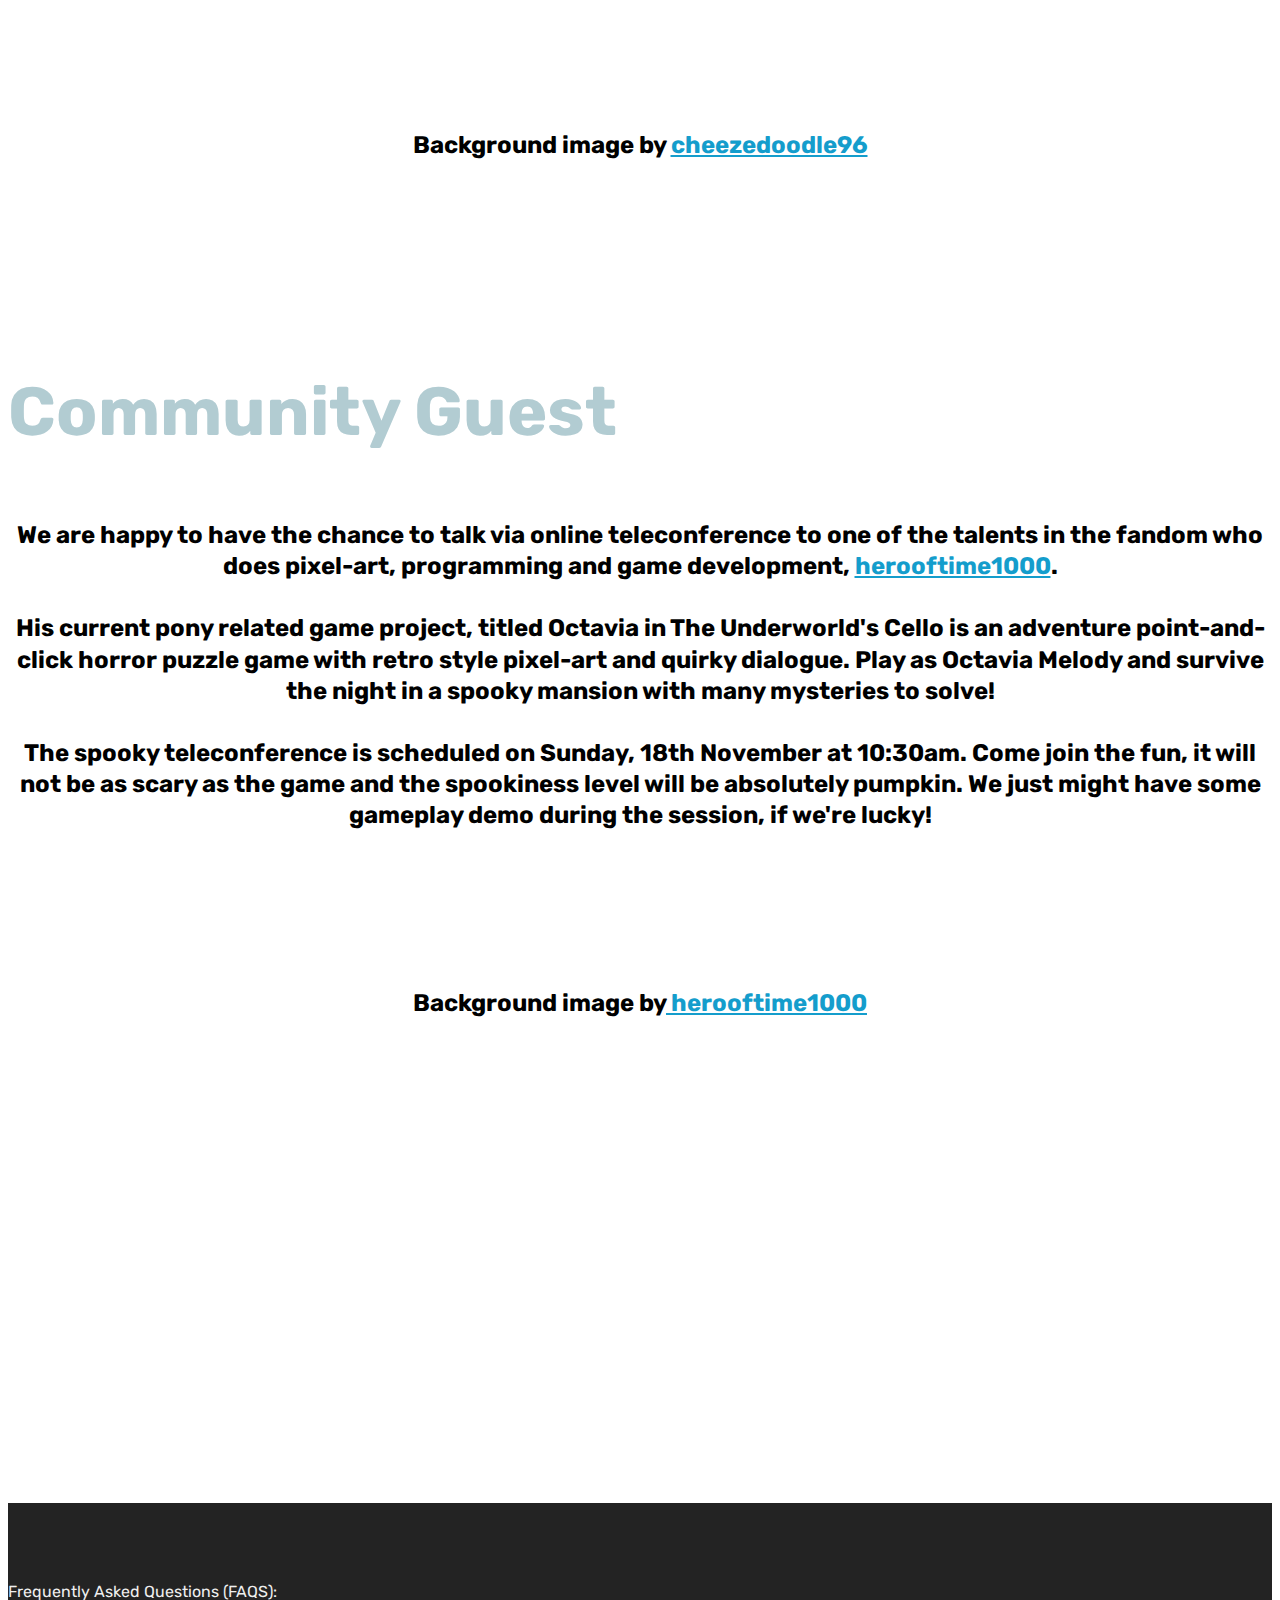
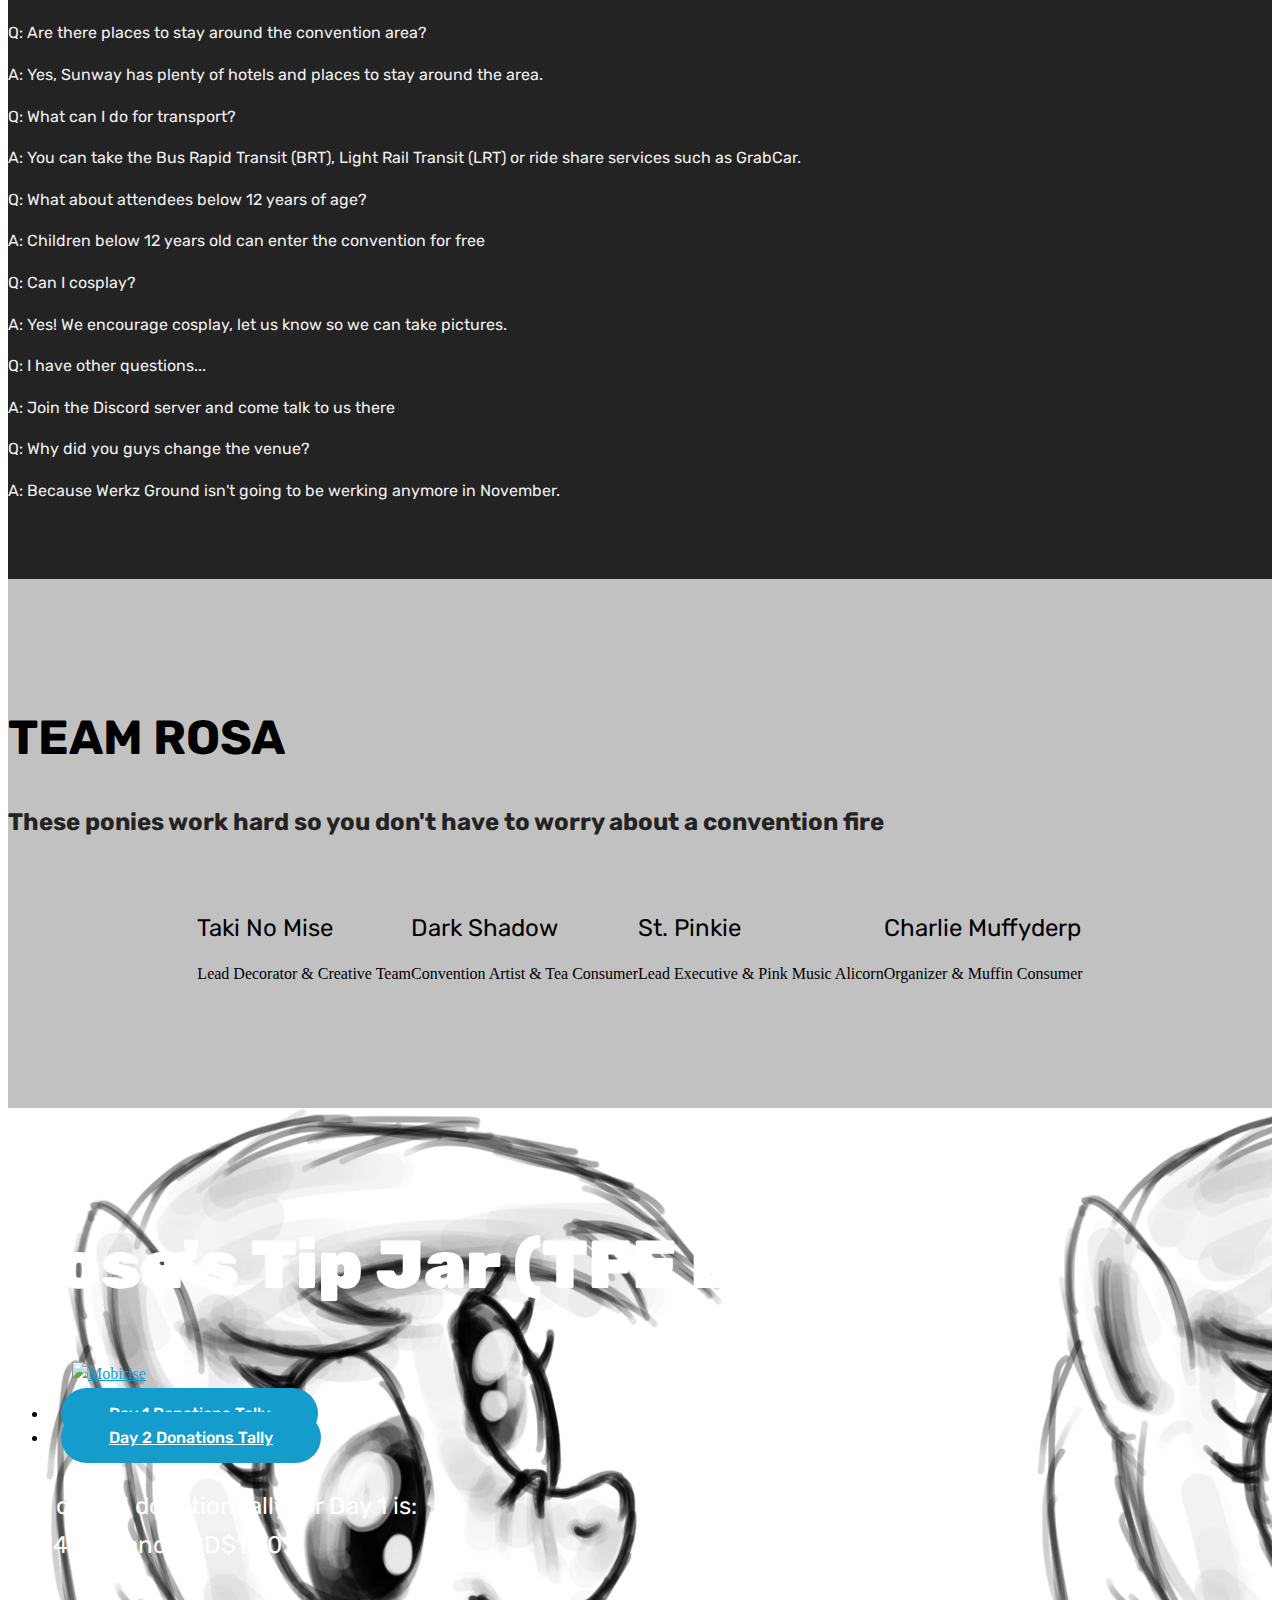
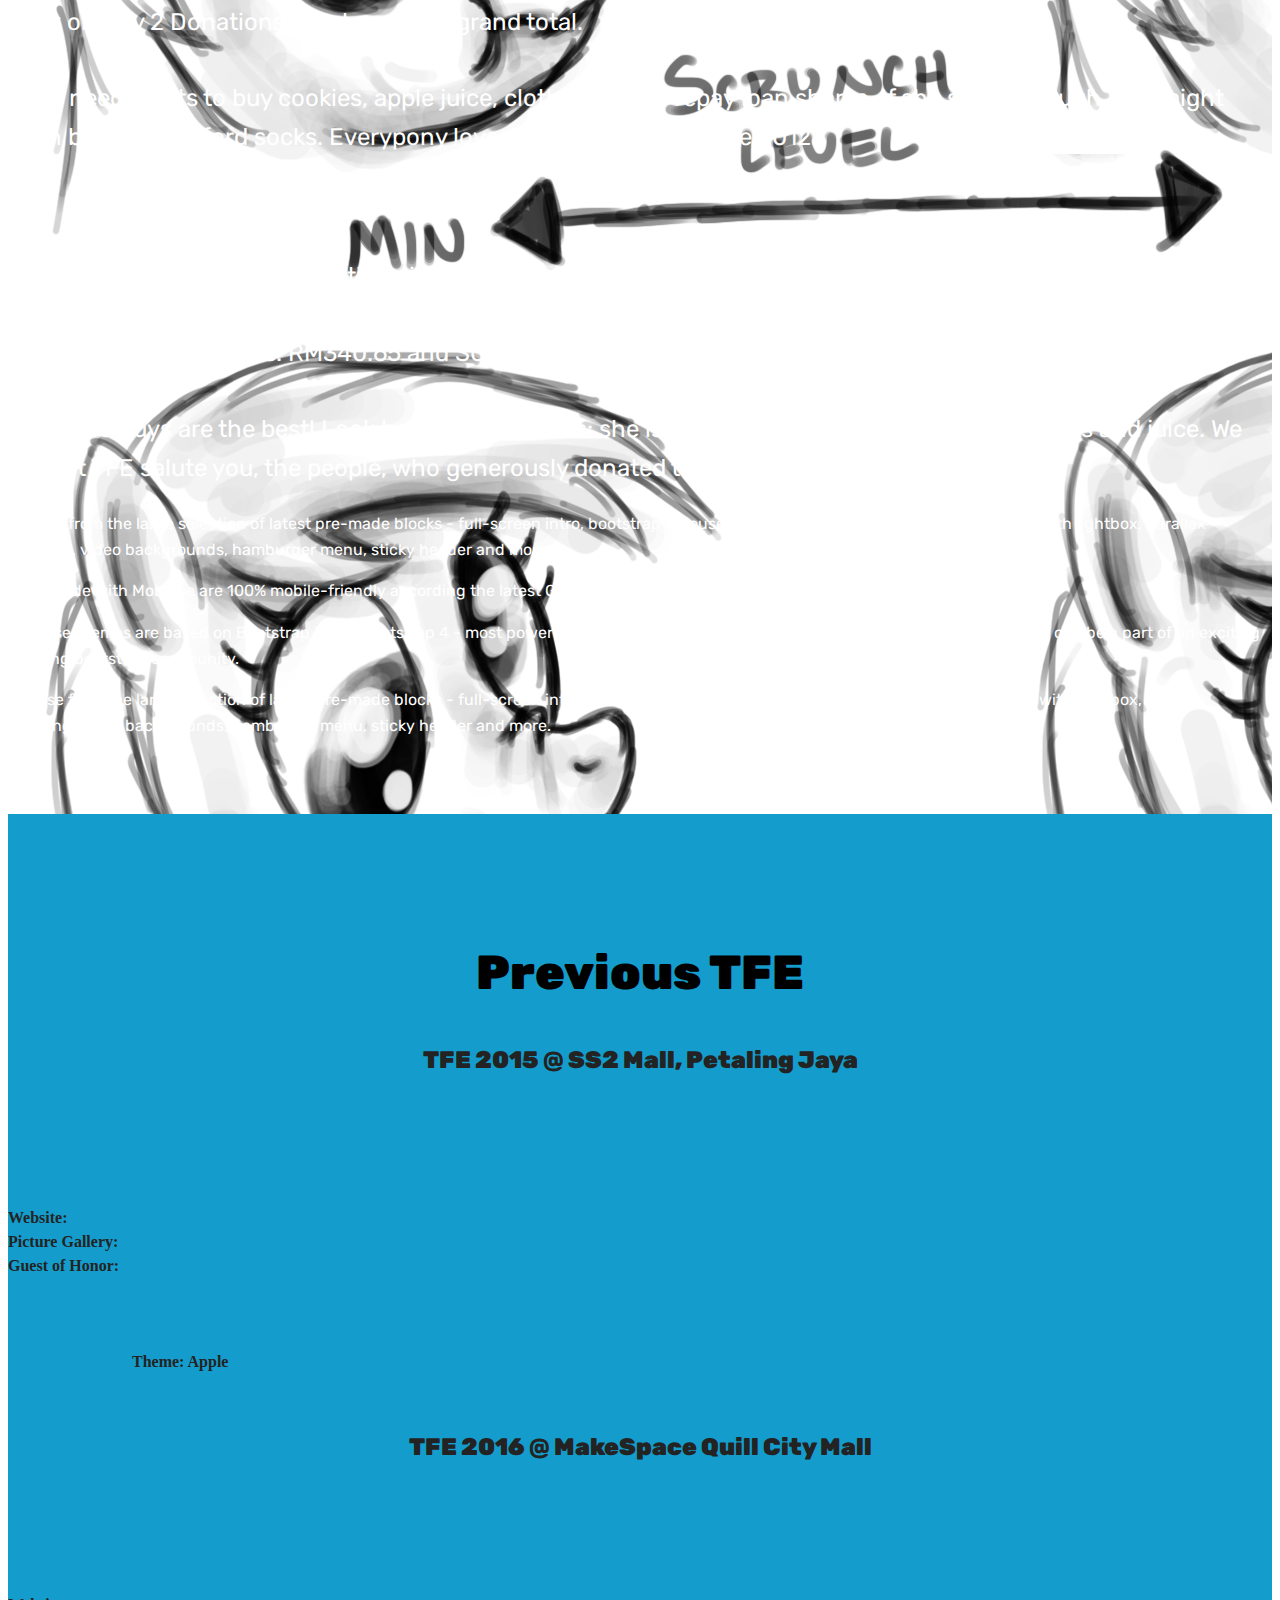
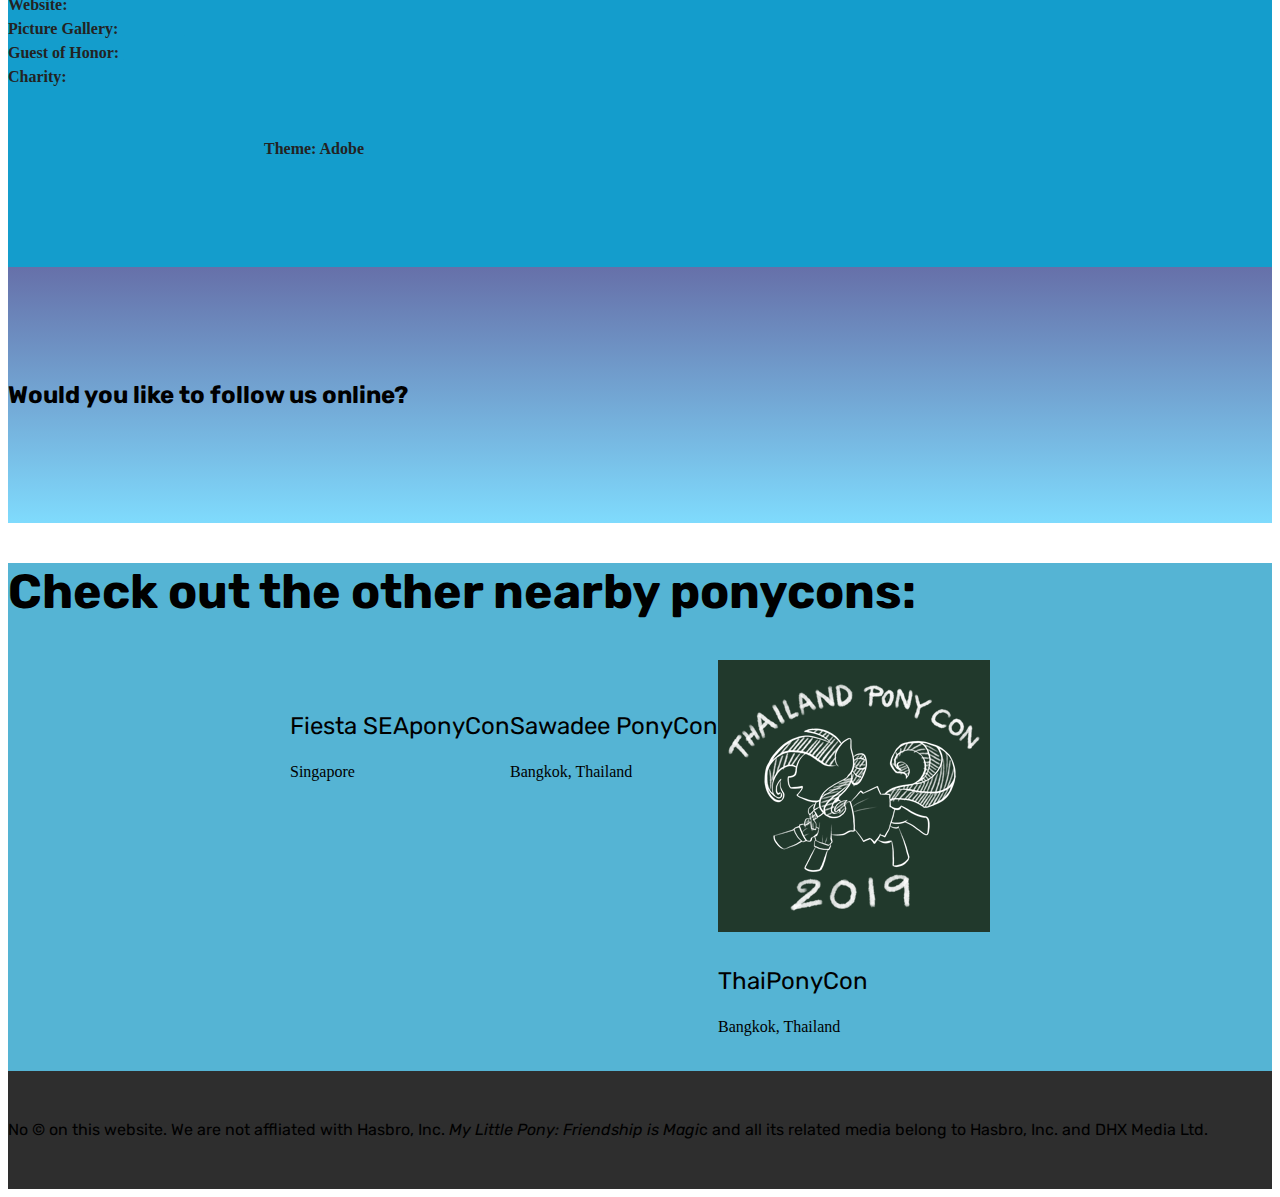
==== commit ed50f7e5: "create github pages" ====
--- a/index.html
+++ b/index.html
@@ -61,7 +61,7 @@
     </nav>
 </section>
 
-<section class="engine"><a href="https://mobiri.se/x">css templates</a></section><section class="header12 cid-r0HCMBiPaA mbr-fullscreen mbr-parallax-background" id="header12-7">
+<section class="engine"><a href="https://mobiri.se/o">portfolio web templates</a></section><section class="header12 cid-r0HCMBiPaA mbr-fullscreen mbr-parallax-background" id="header12-7">
 
     
 
@@ -72,9 +72,8 @@
             <div class="media-container">
                 <div class="col-md-12 align-center">
                     <h1 class="mbr-section-title pb-3 mbr-white mbr-bold mbr-fonts-style display-1">The Friendship Express</h1>
-                    <p class="mbr-text pb-3 mbr-white mbr-fonts-style display-5">17th - 18th November 2018<br>Welcome to the website of the Malaysian Ponycon. We have ponies.<br><br>**IMPORTANT: We have changed our venue to a place called Recess<br>Find out more below
-                    </p>
-                    <div class="mbr-section-btn align-center py-2"><a class="btn btn-md btn-secondary display-4" href="index.html#pricing-tables1-r">Buy tickets</a></div>
+                    <p class="mbr-text pb-3 mbr-white mbr-fonts-style display-5">17th - 18th November 2018<br>Welcome to the website of the Malaysian Ponycon. We have ponies.<br><br>The event is over! Thank you everypony who attended and supported to make it such a wholesome weekend of fun and&nbsp;camaraderie with pastel coloured miniture equines!<br><br>Attendee count: 106</p>
+                    <div class="mbr-section-btn align-center py-2"><a class="btn btn-md btn-secondary display-4" href="index.html">Picture Gallery coming soon!</a></div>
 
                     <div class="icons-media-container mbr-white">
                         <div class="card col-12 col-md-6 col-lg-3">
@@ -135,8 +134,7 @@
     <div class="container">
         <div class="inner-container" style="width: 66%;">
             <hr class="line" style="width: 25%;">
-            <div class="section-text align-center mbr-white mbr-fonts-style display-5">
-                    We changed our venue from Werkz Ground to Recess.<br>Recess is located just beside Werkz Ground on the 3rd floor. The Friendship Express is still being held inside Sunway GEO Mall.<br>Find Recess at:<br>A-3-10, Sunway Geo, Jalan Lagoon Selatan
+            <div class="section-text align-center mbr-white mbr-fonts-style display-5">We apologize that this specific location was a bit hard to find for some of our attendees:<br>Recess, A-3-10, Sunway Geo, Jalan Lagoon Selatan
 <div>Petaling Jaya, Malaysia</div></div>
             <hr class="line" style="width: 25%;">
         </div>
@@ -157,8 +155,7 @@
                 <h3 class="mbr-section-subtitle align-center mbr-light pb-3 mbr-fonts-style display-2">
                     Pony conventions all the time<br></h3>
                 <p class="mbr-text pb-3 mbr-fonts-style display-5">We take your ponies and try our level best to turn them into real life meetups. A convention is where you go to experience a common interest with like-minded fans, buy cool merchandise from the vendor booths, attend panels and enjoy activities together. This year's convention theme is wholesomeness.</p>
-                <div class="mbr-section-btn"><a class="btn btn-md btn-secondary display-4" href="index.html#countdown1-a">COUNTDOWN</a>
-                    <a class="btn btn-md btn-white-outline display-4" href="https://www.merriam-webster.com/dictionary/wholesome" target="_blank">What is wholesomeness?</a></div>
+                <div class="mbr-section-btn"><a class="btn btn-md btn-white-outline display-4" href="https://www.merriam-webster.com/dictionary/wholesome" target="_blank">What is wholesomeness?</a></div>
             </div>
         </div>
     </div>
@@ -199,7 +196,7 @@
                     <div class="card-box ">
                         <h4 class="card-title pb-3 mbr-fonts-style display-7">
                             When the hecc is the convention?</h4>
-                        <p class="mbr-text mbr-fonts-style display-7">It's on 17th and 18th November 2018. It is 2 days (what, you think we settled for only 1 day? In your dreams, Luna!) We have a countdown below.</p>
+                        <p class="mbr-text mbr-fonts-style display-7">It's on 17th and 18th November 2018. It is 2 days (what, you think we settled for only 1 day? In your dreams, Luna!)</p>
                     </div>
                 </div>
             </div>
@@ -212,7 +209,7 @@
                     <div class="card-box">
                         <h4 class="card-title pb-3 mbr-fonts-style display-7">
                             How much does it cost to enter the convention?</h4>
-                        <p class="mbr-text mbr-fonts-style display-7">Entrance fee is RM10. Children below the age of 12 get free entry. Check out our pricing list, if, um, that's okay with you...</p>
+                        <p class="mbr-text mbr-fonts-style display-7">Entrance fee is RM10. Children below the age of 12 get free entry.</p>
                     </div>
                 </div>
             </div>
@@ -233,27 +230,21 @@
     <div class="mbr-white col-lg-8 col-md-7 content-container">
         <h1 class="mbr-section-title mbr-bold pb-3 mbr-fonts-style display-1">
             Hello, attendees</h1>
-        <p class="mbr-text pb-3 mbr-fonts-style display-7"><strong>You may either register at the door or online. If you choose to register at the door, you do not need to fill any form - just make sure you read the section below on the ticket price!<br><br>If you choose to register online, you'll get to skip the normal queue, as your ticket will be ready for collection. Payment can be made in advance via online banking/PayPal, OR...<br><br>You may register first and pay later at the entrance.<br><br>You may fill up this form if you have any questions, suggestions or concerns about the event.</strong></p>
+        <p class="mbr-text pb-3 mbr-fonts-style display-5"><strong>Thanks for everything! Have a video of cute ponies sliding into a box for your efforts: <a href="https://www.youtube.com/watch?v=jKFaqMzIoVo" target="_blank">Ponies!</a></strong></p>
     </div>
     <div class="col-lg-4 col-md-5">
     <div class="form-container">
         <div class="media-container-column" data-form-type="formoid">
-            <div data-form-alert="" hidden="" class="align-center">Thank you for your message!</div>
-            <form class="mbr-form" action="https://mobirise.com/" method="post" data-form-title="Mobirise Form"><input type="hidden" name="email" data-form-email="true" value="7r0kqKrCNpLZxkq4mYp4xsLkABbXc8HwR7nFkShsioTTXrYkMRkvOeJbePc6okKcdtdA9d6zcMG1gzK2u6xPTjDGOKjUQVam7UpRvUqdXlpUP2UG2YHVSbzDB7k8+QMc" data-form-field="Email">
+            <div data-form-alert="" hidden="" class="align-center">Error 1337: Closed form :(</div>
+            <form class="mbr-form" action="https://mobirise.com/" method="post" data-form-title="Mobirise Form"><input type="hidden" name="email" data-form-email="true" value="YVbz238XDRyrzKvB0hMIipbhphjkY5lmlMl6R/Y1p9pgtMy38ImEh98Lk8ZWk2bhwGp72/wPLsgwdqx46vXSrL8yjINSiADPBLylpsfqzjQwr3tRdyWt0nBtGkheZhLo" data-form-field="Email">
                 <div data-for="name">
                     <div class="form-group">
-                        <input type="text" class="form-control px-3" name="name" data-form-field="Name" placeholder="Name" required="" id="name-header15-q">
-                    </div>
-                </div>
-                <div data-for="email">
-                    <div class="form-group">
-                        <input type="email" class="form-control px-3" name="email" data-form-field="Email" placeholder="Email" required="" id="email-header15-q">
+                        <input type="text" class="form-control px-3" name="name" data-form-field="Name" placeholder="<<Form Closed>>" required="" id="name-header15-q">
                     </div>
                 </div>
                 
-                <div class="form-group" data-for="message">
-                    <textarea type="text" class="form-control px-3" name="message" rows="7" placeholder="Type in your question here" data-form-field="Message" id="message-header15-q"></textarea>
-                </div>
+                
+                
                 <span class="input-group-btn"><button href="" type="submit" class="btn btn-form btn-black display-4">SEND QUESTIONS</button></span>
             </form>
         </div>
@@ -261,30 +252,7 @@
     </div>
 </div>
     </div>
-    <div class="mbr-arrow hidden-sm-down" aria-hidden="true">
-        <a href="#next">
-            <i class="mbri-down mbr-iconfont"></i>
-        </a>
-    </div>
-</section>
-
-<section class="mbr-section info1 cid-r2pu1PZHJ6" id="info1-t">
-
-    
-
-    <div class="mbr-overlay" style="opacity: 0.7; background-color: rgb(204, 204, 204);">
-    </div>
-    <div class="container">
-        <div class="row justify-content-center content-row">
-            <div class="media-container-column title col-12 col-lg-7 col-md-6">
-                <h3 class="mbr-section-subtitle align-left mbr-light pb-3 mbr-fonts-style display-2">For online registration, click the REGISTER NOW button</h3>
-                
-            </div>
-            <div class="media-container-column col-12 col-lg-3 col-md-4">
-                <div class="mbr-section-btn align-right py-4"><a class="btn btn-black display-4" href="https://goo.gl/forms/hpx7zKa4Ncn18o2s1" target="_blank">REGISTER NOW</a></div>
-            </div>
-        </div>
-    </div>
+    
 </section>
 
 <section class="mbr-section content5 cid-r5kro6Wofj mbr-parallax-background" id="content5-y">
@@ -325,47 +293,6 @@
     </div>
 </section>
 
-<section class="cid-r2pejjfKeL mbr-parallax-background" id="pricing-tables1-r">
-
-    
-
-    
-    <div class="container">
-        <div class="media-container-row">
-
-            <div class="plan col-12 mx-2 my-2 justify-content-center">
-                <div class="plan-header text-center pt-5">
-                    <h3 class="plan-title mbr-fonts-style display-5">
-                        Standard Ticket</h3>
-                    <div class="plan-price">
-                        <span class="price-value mbr-fonts-style display-5">
-                            RM</span>
-                        <span class="price-figure mbr-fonts-style display-1">
-                              10</span>
-                        <small class="price-term mbr-fonts-style display-7"></small>
-                    </div>
-                </div>
-                <div class="plan-body pb-5">
-                    <div class="plan-list align-center">
-                        <ul class="list-group list-group-flush mbr-fonts-style display-7">
-                            <li class="list-group-item">
-                                This is the only ticket tier, valid for entry into the convention area for 2 days. You may purchase a ticket at the entrance</li>
-                            <li class="list-group-item"><br></li>
-                        </ul>
-                    </div>
-                    <div class="mbr-section-btn text-center pt-4"><a href="https://www.youtube.com/watch?v=crkbf3a1PnQ" class="btn btn-primary display-4" target="_blank">Buy ticket at the registration counter</a></div>
-                </div>
-            </div>
-
-            
-
-            
-
-            
-        </div>
-    </div>
-</section>
-
 <section class="map1 cid-r0HFZlUMCf" id="map1-9">
 
      
@@ -378,27 +305,7 @@
 
     <div class="container">
         <div class="media-container-row">
-            <div class="mbr-text counter-container col-12 col-md-8 mbr-fonts-style display-7"><p>Frequently Asked Questions (FAQS):</p><p>Q: Are there places to stay around the convention area?</p><p>A: Yes, Sunway has plenty of hotels and places to stay around the area.</p><p>Q: What can I do for transport?</p><p>A: You can take the Bus Rapid Transit (BRT), Light Rail Transit (LRT) or ride share services such as GrabCar.</p><p>Q: What about attendees below 12 years of age?</p><p>A: Children below 12 years old can enter the convention for free</p><p>Q: Can I cosplay?</p><p>A: Yes! We encourage cosplay, let us know so we can take pictures.</p><p>Q: I have other questions...</p><p>A: Join the Discord server and come talk to us there, or send an email to the address in the registration form</p><p>Q: Why did you guys change the venue?</p><p>A: Because Werkz Ground isn't going to be werking anymore in November.</p></div>
-        </div>
-    </div>
-</section>
-
-<section class="countdown1 cid-r0HGoOXUf6" id="countdown1-a">
-    
-    
-    
-    <div class="container ">
-        <h2 class="mbr-section-title pb-3 align-center mbr-fonts-style display-2">
-            Countdown to convention</h2>
-        <h3 class="mbr-section-subtitle align-center mbr-fonts-style display-5">Clock is ticking, Twilight. Clock. Is. Ticking!<br>-Twilight Sparkle, Lesson Zero</h3>
-        
-    </div>
-    <div class="container countdown-cont align-center">
-        <div class="daysCountdown" title="Days"></div>
-        <div class="hoursCountdown" title="Hours"></div> 
-        <div class="minutesCountdown" title="Minutes"></div> 
-        <div class="secondsCountdown" title="Seconds"></div>
-        <div class="countdown pt-5 mt-2" data-due-date="2018/11/17"> 
+            <div class="mbr-text counter-container col-12 col-md-8 mbr-fonts-style display-7"><p>Frequently Asked Questions (FAQS):</p><p>Q: Are there places to stay around the convention area?</p><p>A: Yes, Sunway has plenty of hotels and places to stay around the area.</p><p>Q: What can I do for transport?</p><p>A: You can take the Bus Rapid Transit (BRT), Light Rail Transit (LRT) or ride share services such as GrabCar.</p><p>Q: What about attendees below 12 years of age?</p><p>A: Children below 12 years old can enter the convention for free</p><p>Q: Can I cosplay?</p><p>A: Yes! We encourage cosplay, let us know so we can take pictures.</p><p>Q: I have other questions...</p><p>A: Join the Discord server and come talk to us there</p><p>Q: Why did you guys change the venue?</p><p>A: Because Werkz Ground isn't going to be werking anymore in November.</p></div>
         </div>
     </div>
 </section>
@@ -557,21 +464,17 @@
     </div>
 
     <div class="container">
-        <h2 class="mbr-section-title align-center pb-3 mbr-fonts-style display-1"><strong>Rosa is Holding a Tip Jar</strong></h2>
+        <h2 class="mbr-section-title align-center pb-3 mbr-fonts-style display-1"><strong>Rosa's Tip Jar (TFE Donation)</strong></h2>
         
 
         <div class="media-container-row mt-5 pt-3">
             <div class="mbr-figure" style="width: 46%;">
-                <a href="https://www.deviantart.com/krystlekmy/art/Rosa-Blossomheart-with-Donation-Jar-759016598" target="_blank"><img src="assets/images/mlp-fim-rosa-with-jar-by-krystlekmy-dcjui8y2-475x605.png" alt="Mobirise" title=""></a>
+                <a href="https://www.deviantart.com/krystlekmy/art/Commission-Rosa-Blossomheart-01-773853322" target="_blank"><img src="assets/images/mlp-fim-rosa-01-png-894x675.png" alt="Mobirise" title=""></a>
             </div>
             <div class="tabs-container">
                 <ul class="nav nav-tabs" role="tablist">
-                    <li class="nav-item"><a class="nav-link mbr-fonts-style active show display-7" role="tab" data-toggle="tab" href="#tabs4-x_tab0" aria-selected="true">
-                            Donate Online
-                        </a></li>
-                    <li class="nav-item"><a class="nav-link mbr-fonts-style show active display-7" role="tab" data-toggle="tab" href="#tabs4-x_tab1" aria-selected="true">
-                            Or, look out for Rosa's Tip Jar at TFE
-                        </a></li>
+                    <li class="nav-item"><a class="nav-link mbr-fonts-style active show display-7" role="tab" data-toggle="tab" href="#tabs4-x_tab0" aria-selected="true">Day 1 Donations Tally</a></li>
+                    <li class="nav-item"><a class="nav-link mbr-fonts-style active show display-7" role="tab" data-toggle="tab" href="#tabs4-x_tab1" aria-selected="true">Day 2 Donations Tally</a></li>
                     
                     
                     
@@ -581,8 +484,7 @@
                     <div id="tab1" class="tab-pane in active" role="tabpanel">
                         <div class="row">
                             <div class="col-md-12">
-                                <p class="mbr-text py-5 mbr-fonts-style display-5">
-                                    Rosa is asking for bits! She needs bits to buy cookies, apple juice, clothes, and to repay loan sharks. If she saves enough, she might even be able to afford socks. Everypony loves ponies in socks since 2012.<br><br>TFE is kept running with no sponsers, thus relies on donations to keep things running. Please consider donating if you'd like to see future ponycons!<br><br>Instructions on how to donate online:<br><a href="https://docs.google.com/document/d/1xmNbGc6o8EwmPI16FKw86J6JfKa2hj3Dy38EZhzR_pI/edit?usp=sharing" target="_blank">https://docs.google.com/document/d/1xmNbGc6o8EwmPI16FKw86J6JfKa2hj3Dy38EZhzR_pI/edit?usp=sharing</a><br>
+                                <p class="mbr-text py-5 mbr-fonts-style display-5">The official donation tally for Day 1 is:<br>RM140.80 and SGD$1.00<br><br>Click on Day 2 Donations tally to see the grand total.<br><br>Rosa needed bits to buy cookies, apple juice, clothes, and to repay loan sharks. If she saves enough, she might even be able to afford socks. Everypony loves ponies in socks since 2012.<br><br><br>
                                 </p>
                             </div>
                         </div>
@@ -590,7 +492,7 @@
                     <div id="tab2" class="tab-pane" role="tabpanel">
                         <div class="row">
                             <div class="col-md-12">
-                                <p class="mbr-text py-5 mbr-fonts-style display-5">We'll be putting up a tip jar with this picture at the convention, just look out for it<br><br></p>
+                                <p class="mbr-text py-5 mbr-fonts-style display-5">The official tally for Day 2 donations is: RM199.85 and SGD$1.30<br><br>Grand total in donations: RM340.65 and SGD$2.30<br><br>Aww, you guys are the best! Look how happy Rosa is: she is practically rolling in the socks, cookies and juice. We here at TFE salute you, the people, who generously donated to help out our convention!</p>
                             </div>
                         </div>
                     </div>
@@ -839,7 +741,6 @@
   <script src="assets/parallax/jarallax.min.js"></script>
   <script src="assets/dropdown/js/script.min.js"></script>
   <script src="assets/touchswipe/jquery.touch-swipe.min.js"></script>
-  <script src="assets/countdown/jquery.countdown.min.js"></script>
   <script src="assets/mbr-tabs/mbr-tabs.js"></script>
   <script src="assets/sociallikes/social-likes.js"></script>
   <script src="assets/smoothscroll/smooth-scroll.js"></script>
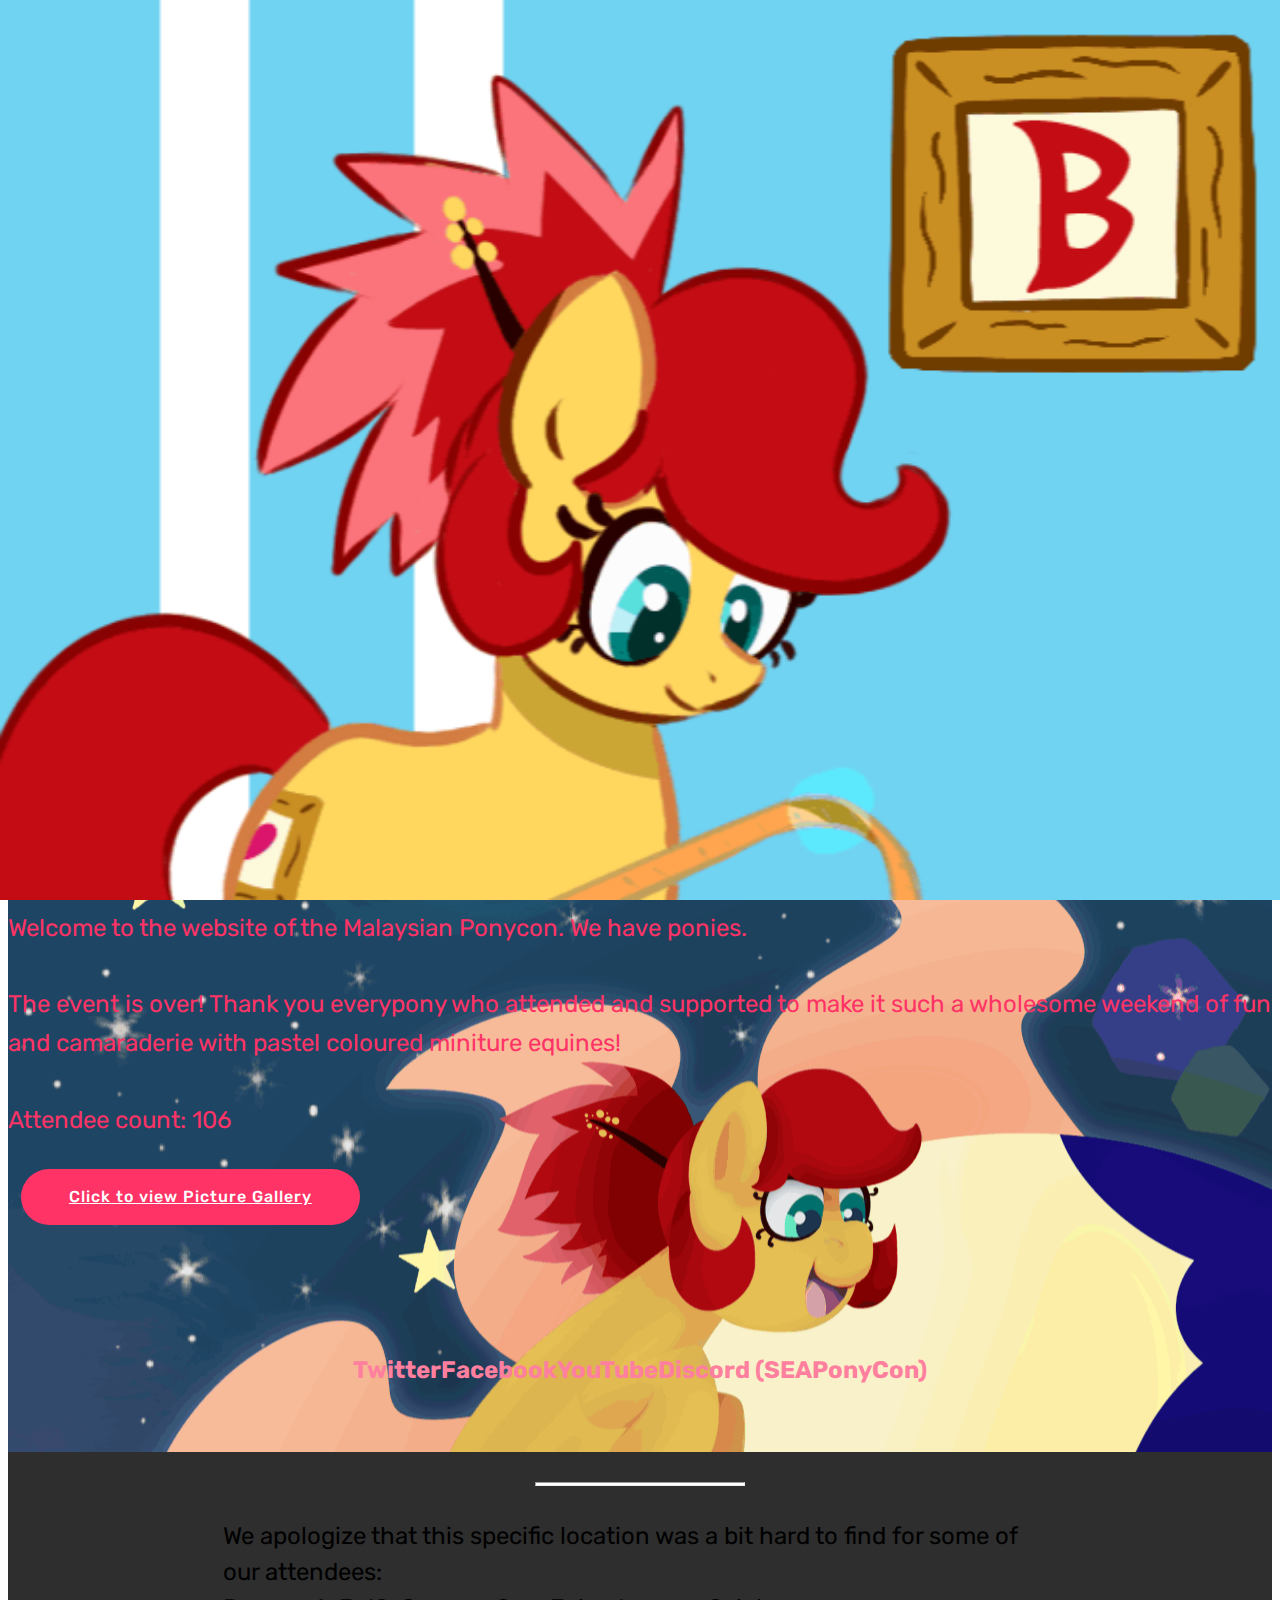
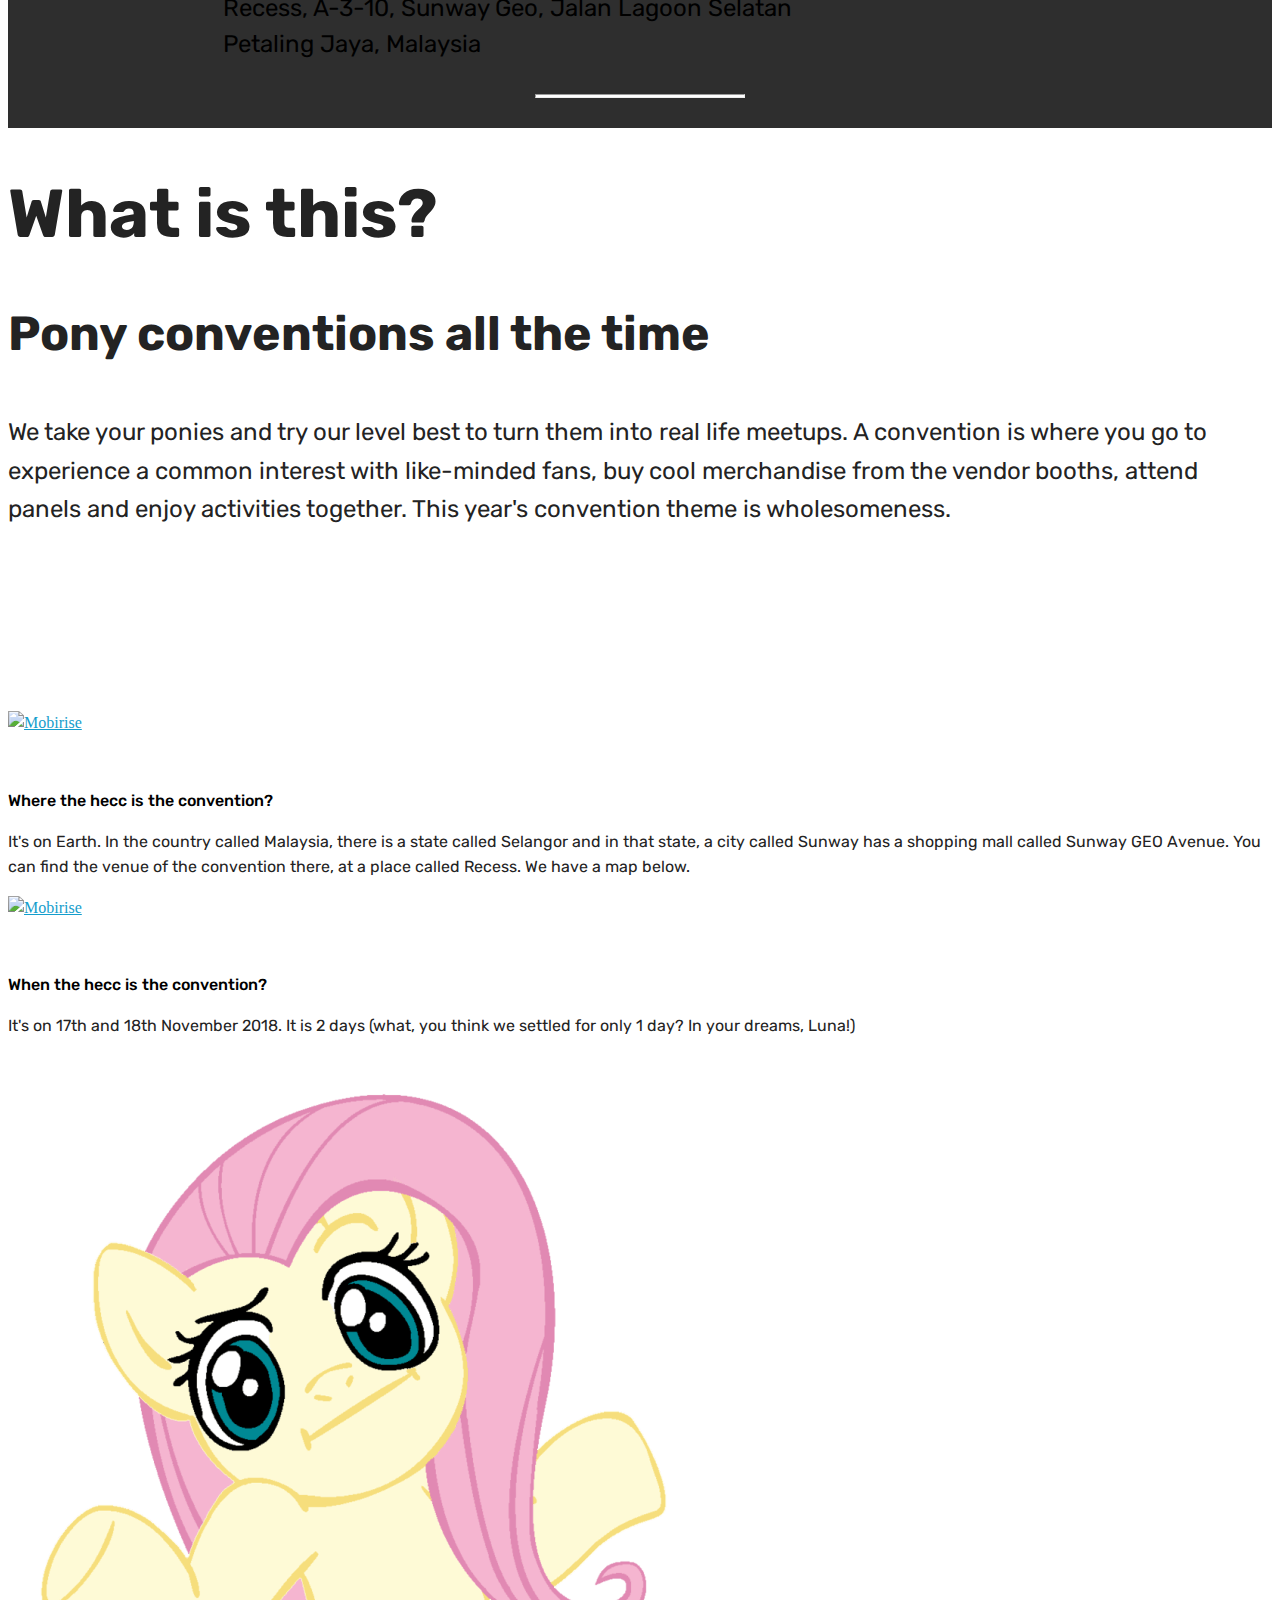
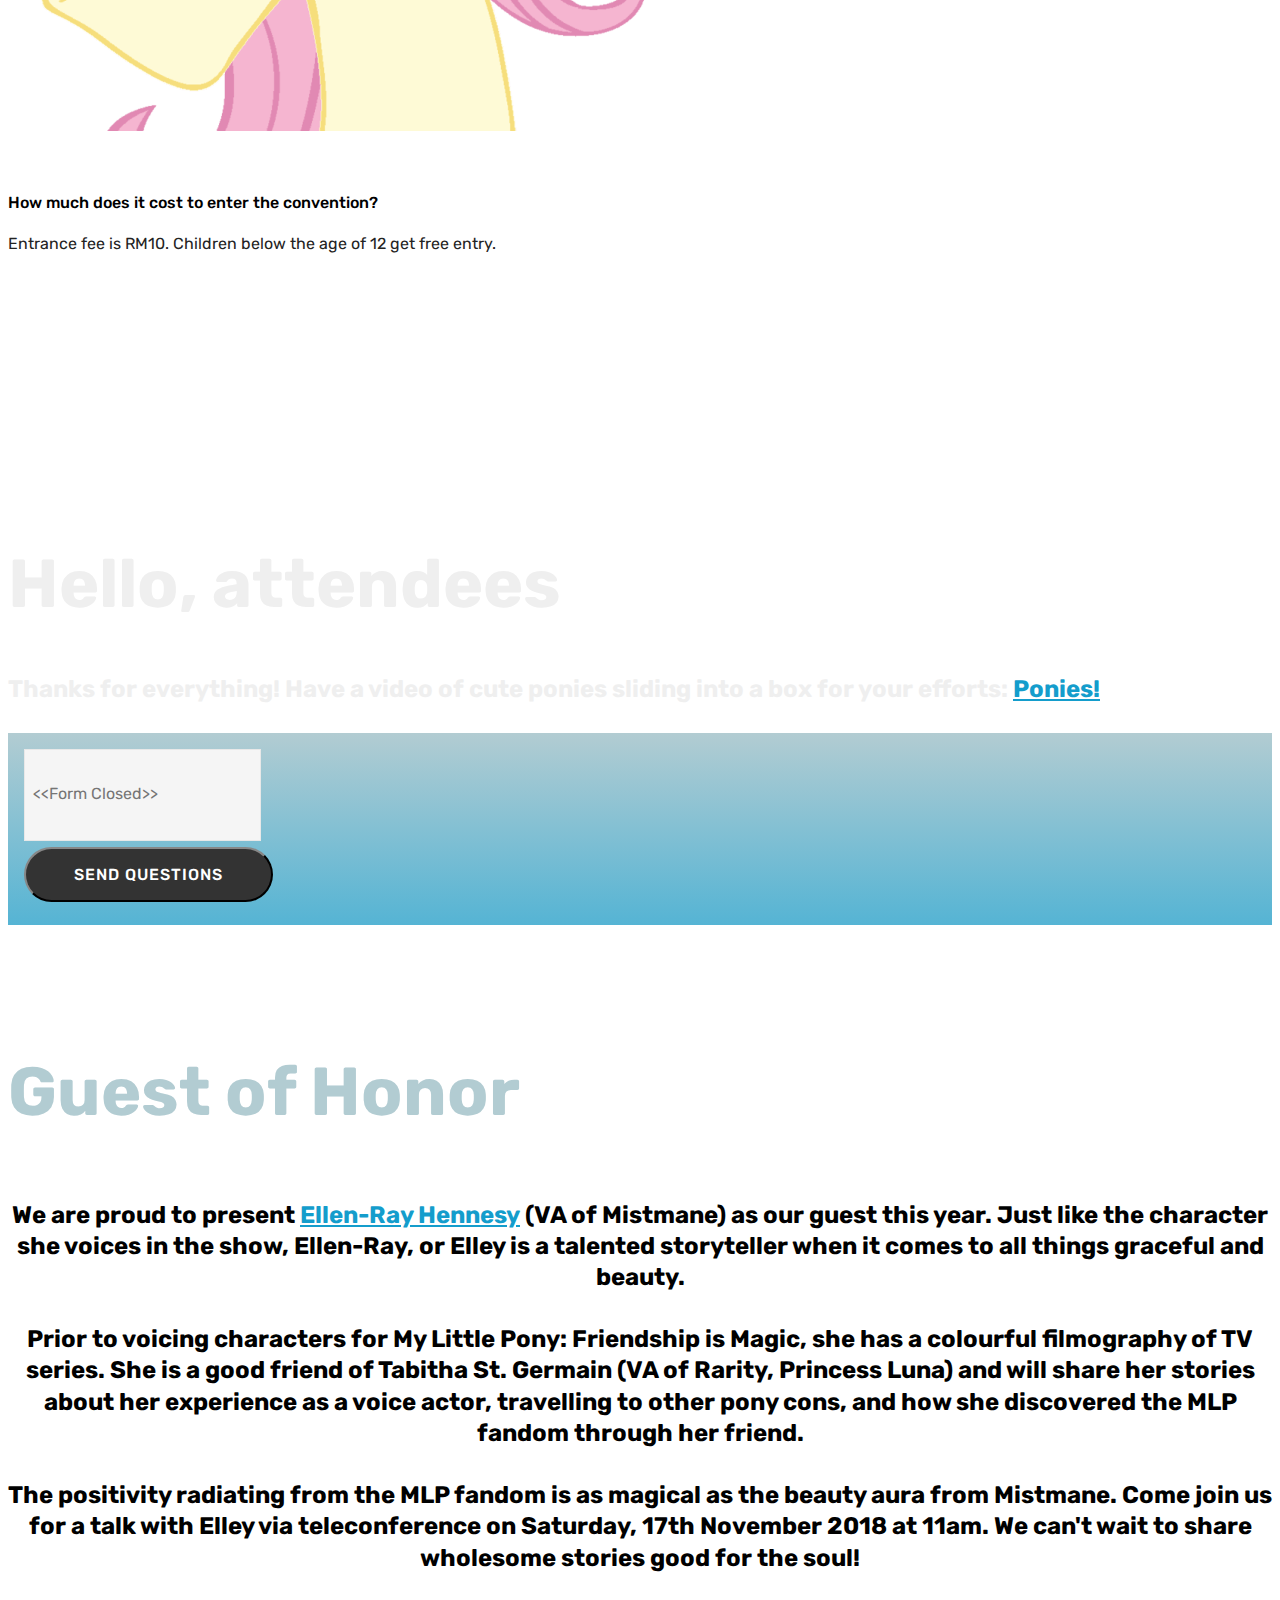
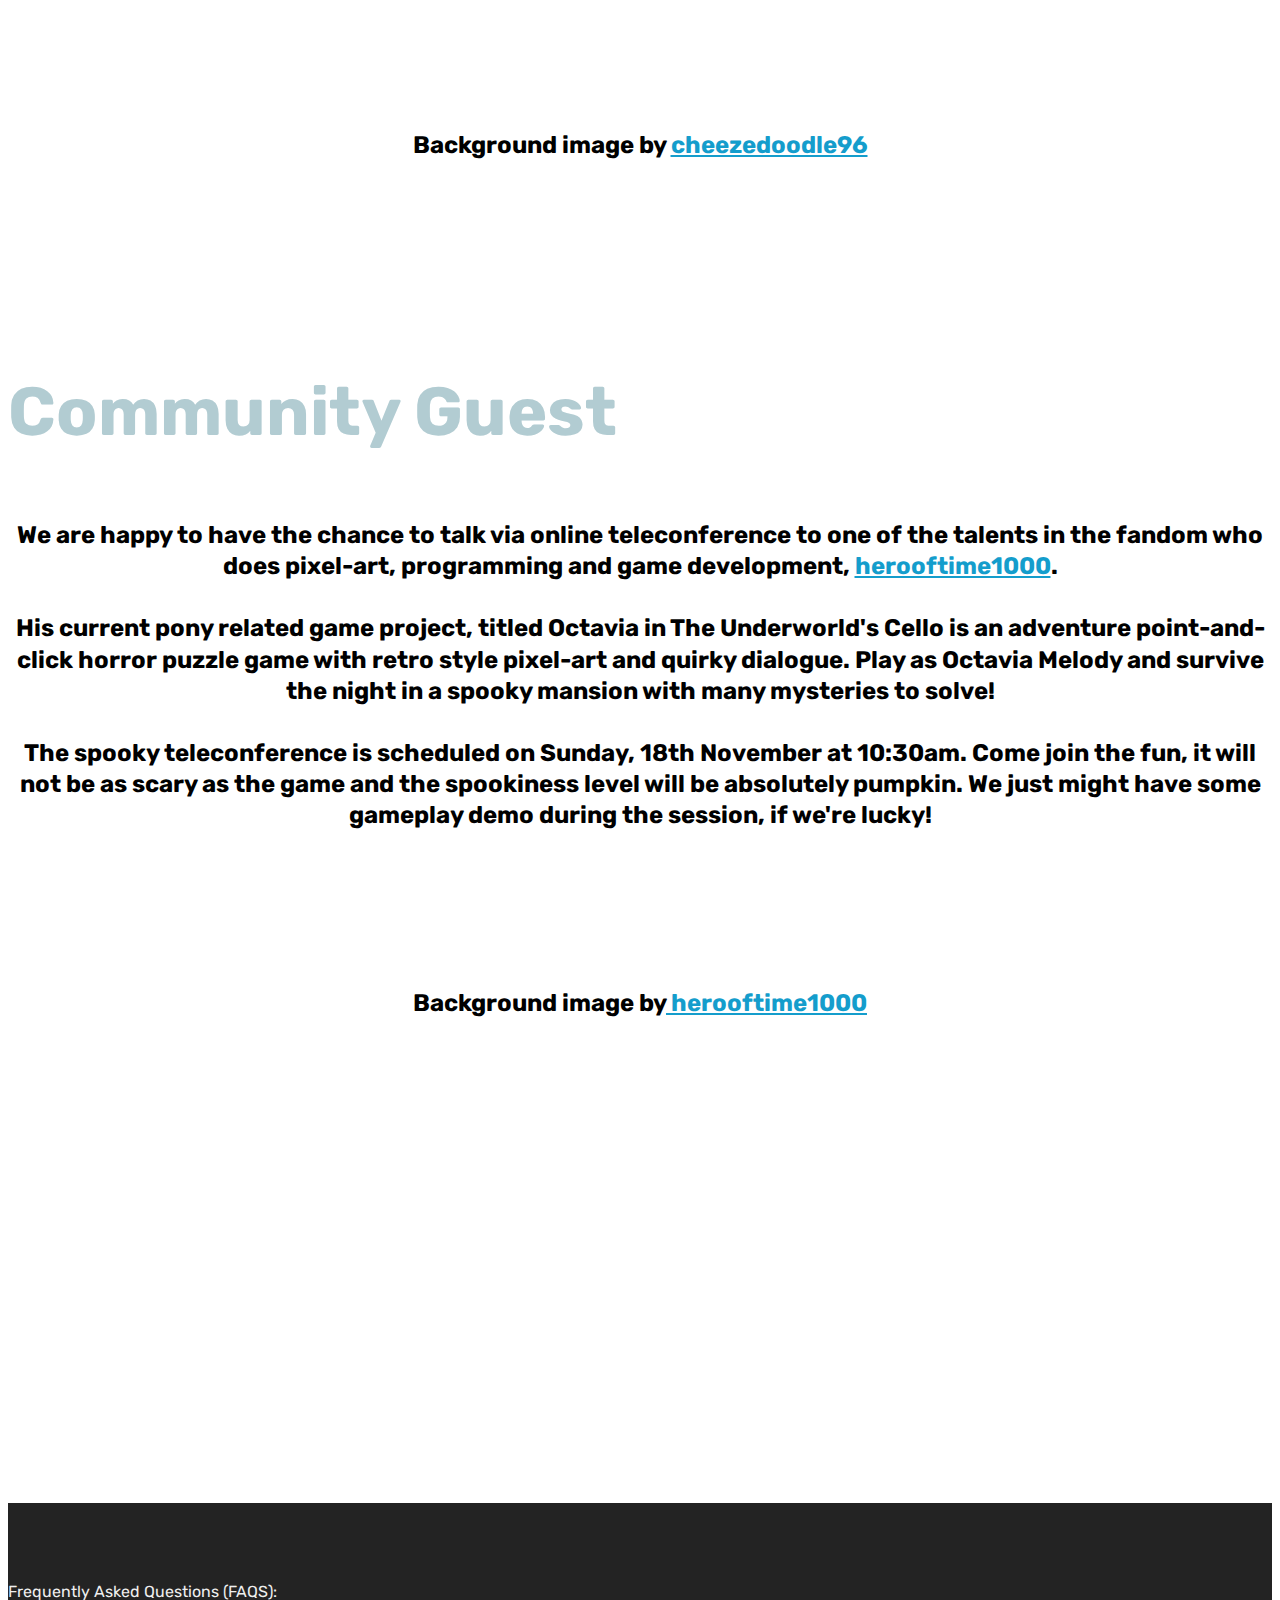
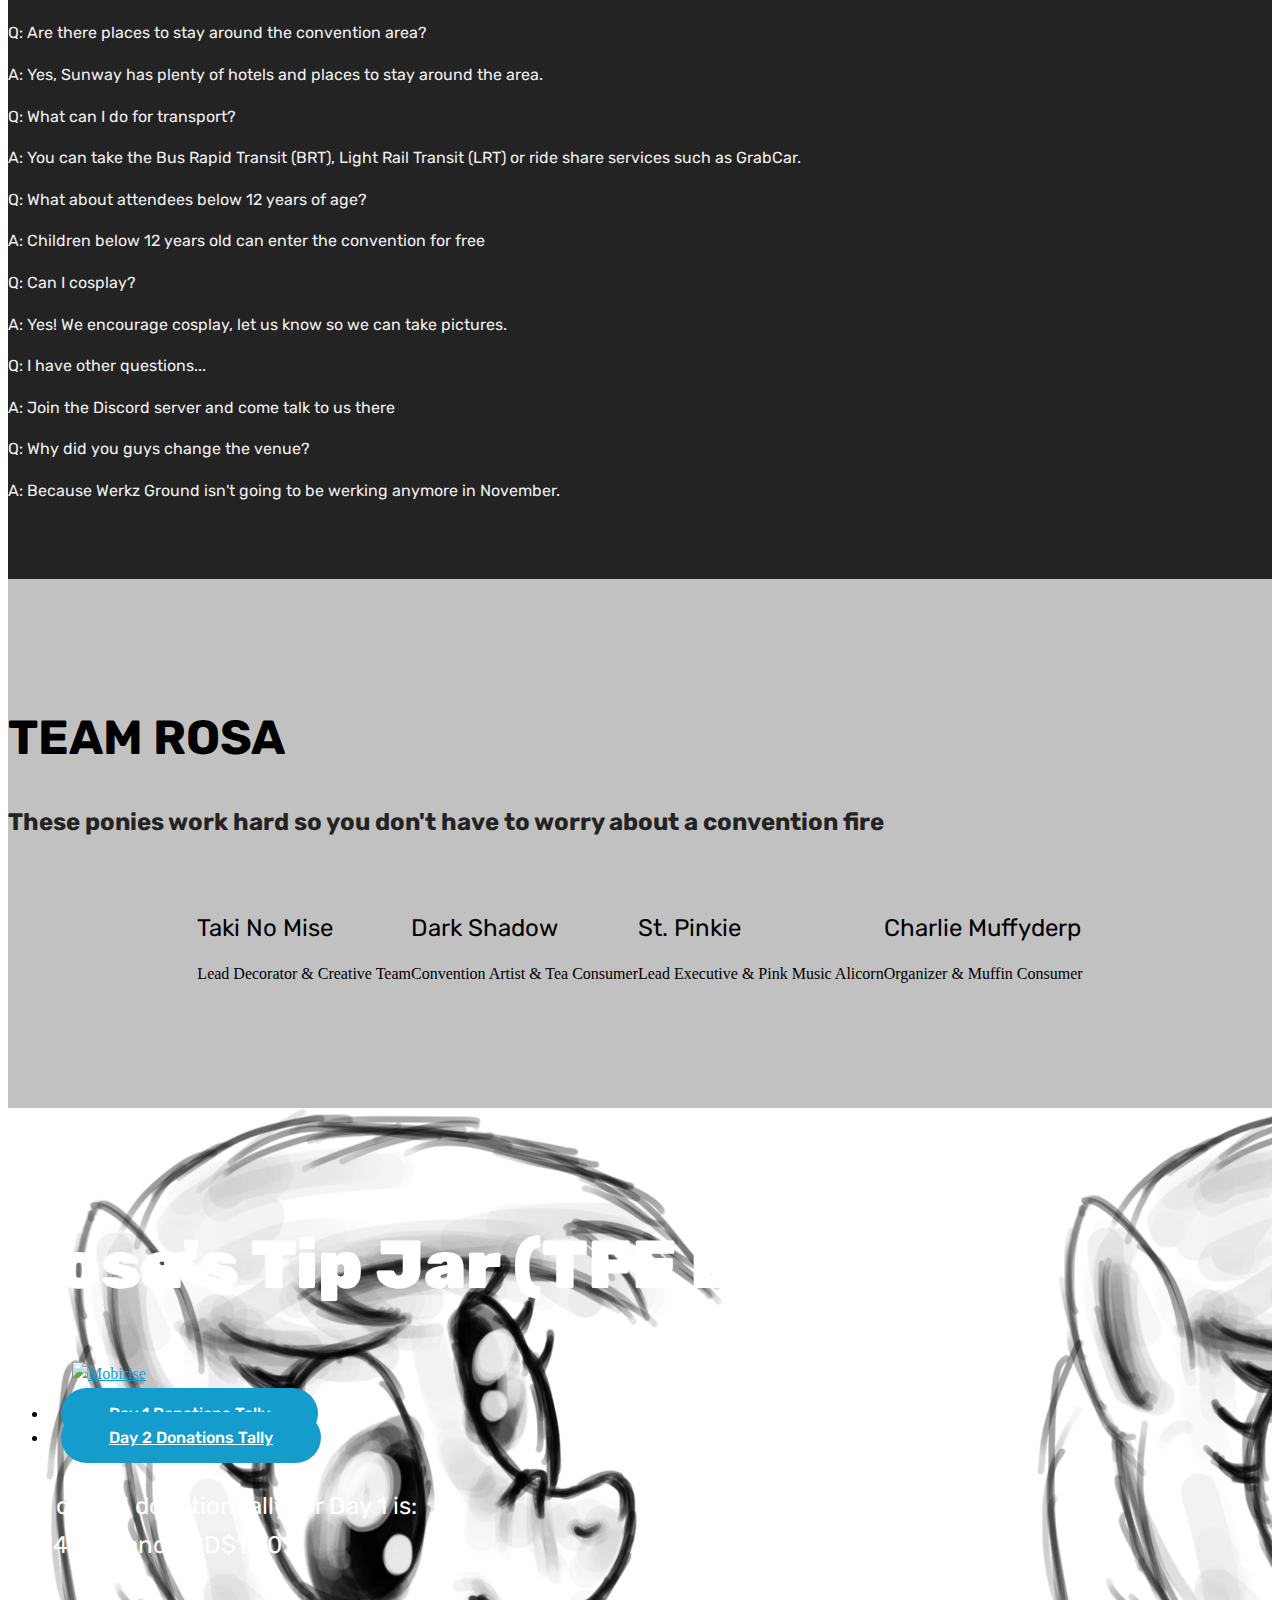
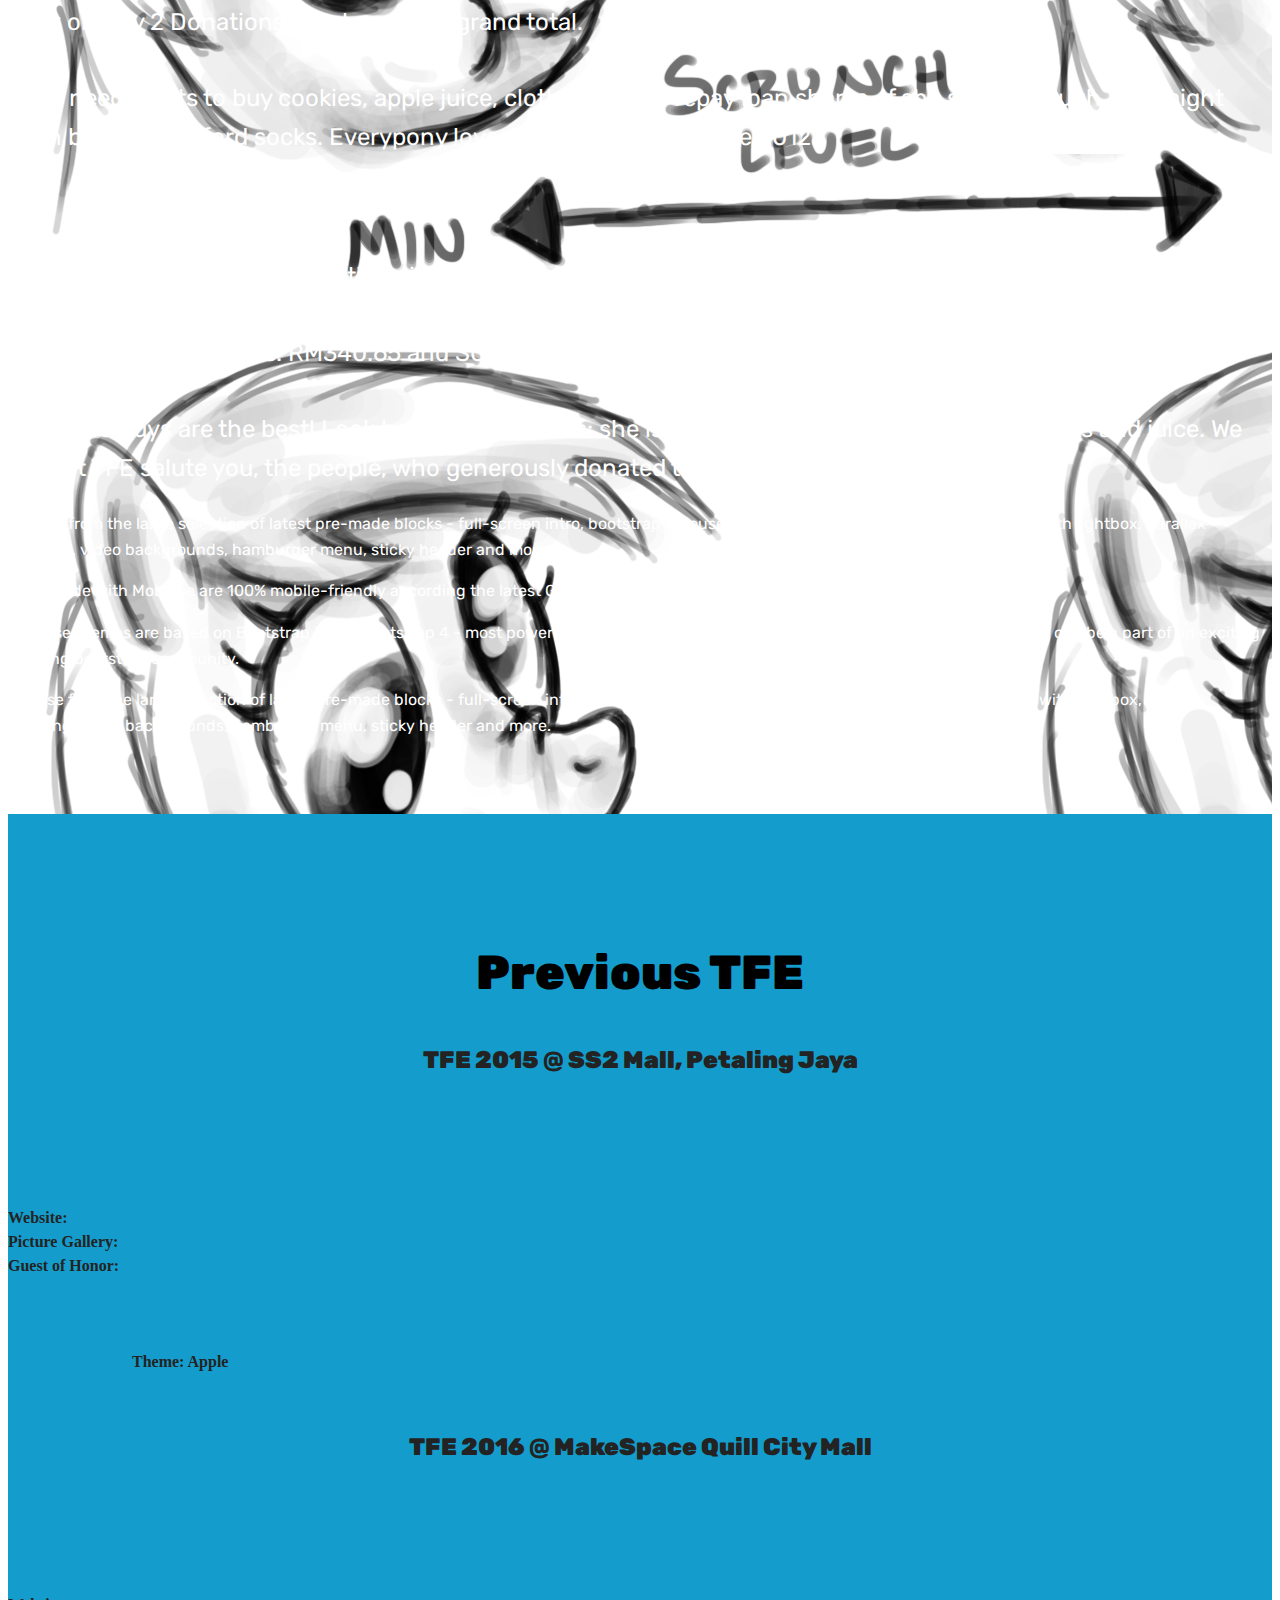
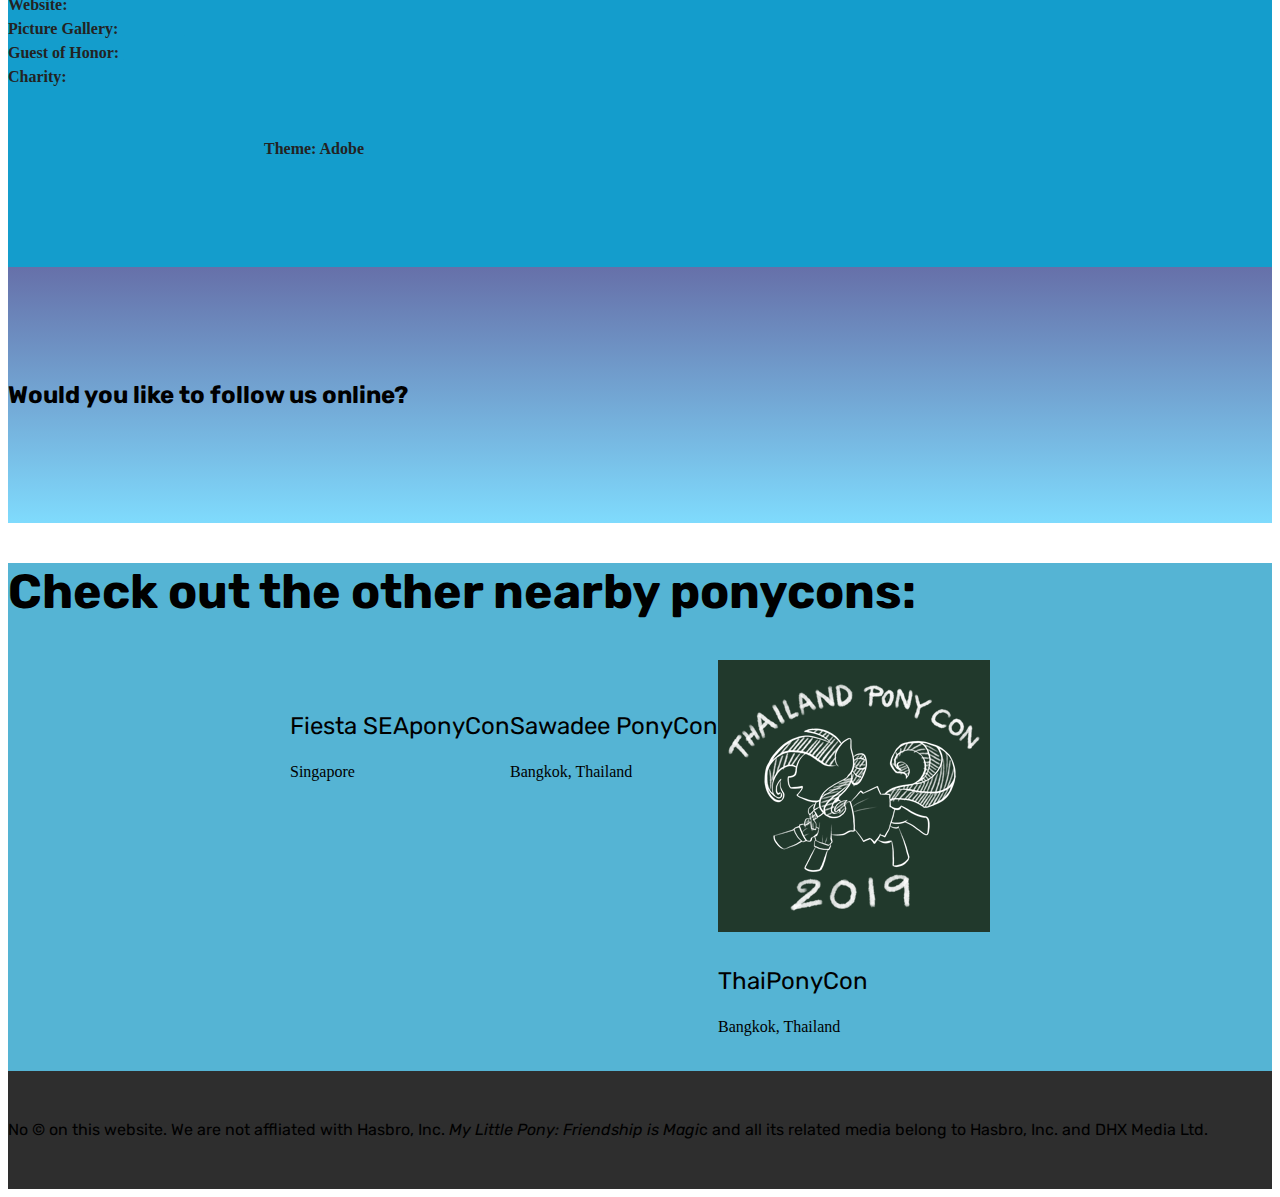
==== commit 914ea844: "create github pages" ====
--- a/index.html
+++ b/index.html
@@ -61,7 +61,7 @@
     </nav>
 </section>
 
-<section class="engine"><a href="https://mobiri.se/o">portfolio web templates</a></section><section class="header12 cid-r0HCMBiPaA mbr-fullscreen mbr-parallax-background" id="header12-7">
+<section class="engine"><a href="https://mobiri.se/y">html site templates</a></section><section class="header12 cid-r0HCMBiPaA mbr-fullscreen mbr-parallax-background" id="header12-7">
 
     
 
@@ -73,7 +73,7 @@
                 <div class="col-md-12 align-center">
                     <h1 class="mbr-section-title pb-3 mbr-white mbr-bold mbr-fonts-style display-1">The Friendship Express</h1>
                     <p class="mbr-text pb-3 mbr-white mbr-fonts-style display-5">17th - 18th November 2018<br>Welcome to the website of the Malaysian Ponycon. We have ponies.<br><br>The event is over! Thank you everypony who attended and supported to make it such a wholesome weekend of fun and&nbsp;camaraderie with pastel coloured miniture equines!<br><br>Attendee count: 106</p>
-                    <div class="mbr-section-btn align-center py-2"><a class="btn btn-md btn-secondary display-4" href="index.html">Picture Gallery coming soon!</a></div>
+                    <div class="mbr-section-btn align-center py-2"><a class="btn btn-md btn-secondary display-4" href="https://drive.google.com/open?id=1z5G8CaW8Gd6Mq-53MeTuE6seKf_atZiZ" target="_blank">Click to view Picture Gallery<br></a></div>
 
                     <div class="icons-media-container mbr-white">
                         <div class="card col-12 col-md-6 col-lg-3">
@@ -236,7 +236,7 @@
     <div class="form-container">
         <div class="media-container-column" data-form-type="formoid">
             <div data-form-alert="" hidden="" class="align-center">Error 1337: Closed form :(</div>
-            <form class="mbr-form" action="https://mobirise.com/" method="post" data-form-title="Mobirise Form"><input type="hidden" name="email" data-form-email="true" value="YVbz238XDRyrzKvB0hMIipbhphjkY5lmlMl6R/Y1p9pgtMy38ImEh98Lk8ZWk2bhwGp72/wPLsgwdqx46vXSrL8yjINSiADPBLylpsfqzjQwr3tRdyWt0nBtGkheZhLo" data-form-field="Email">
+            <form class="mbr-form" action="https://mobirise.com/" method="post" data-form-title="Mobirise Form"><input type="hidden" name="email" data-form-email="true" value="GEQ5hCPQhwxbT4EhGj1391MPba2ZFrhzKh+fN3F/F2LxJ1qQZ0NCz/d0aBB3D50jvl6EANzdgVYLF1DuyWVX/3A1UDkte9DDSwYNm66HhR7h/myobqlwDquTqq9NmJ+V" data-form-field="Email">
                 <div data-for="name">
                     <div class="form-group">
                         <input type="text" class="form-control px-3" name="name" data-form-field="Name" placeholder="<<Form Closed>>" required="" id="name-header15-q">
@@ -474,7 +474,7 @@
             <div class="tabs-container">
                 <ul class="nav nav-tabs" role="tablist">
                     <li class="nav-item"><a class="nav-link mbr-fonts-style active show display-7" role="tab" data-toggle="tab" href="#tabs4-x_tab0" aria-selected="true">Day 1 Donations Tally</a></li>
-                    <li class="nav-item"><a class="nav-link mbr-fonts-style active show display-7" role="tab" data-toggle="tab" href="#tabs4-x_tab1" aria-selected="true">Day 2 Donations Tally</a></li>
+                    <li class="nav-item"><a class="nav-link mbr-fonts-style show active display-7" role="tab" data-toggle="tab" href="#tabs4-x_tab1" aria-selected="true">Day 2 Donations Tally</a></li>
                     
                     
                     
